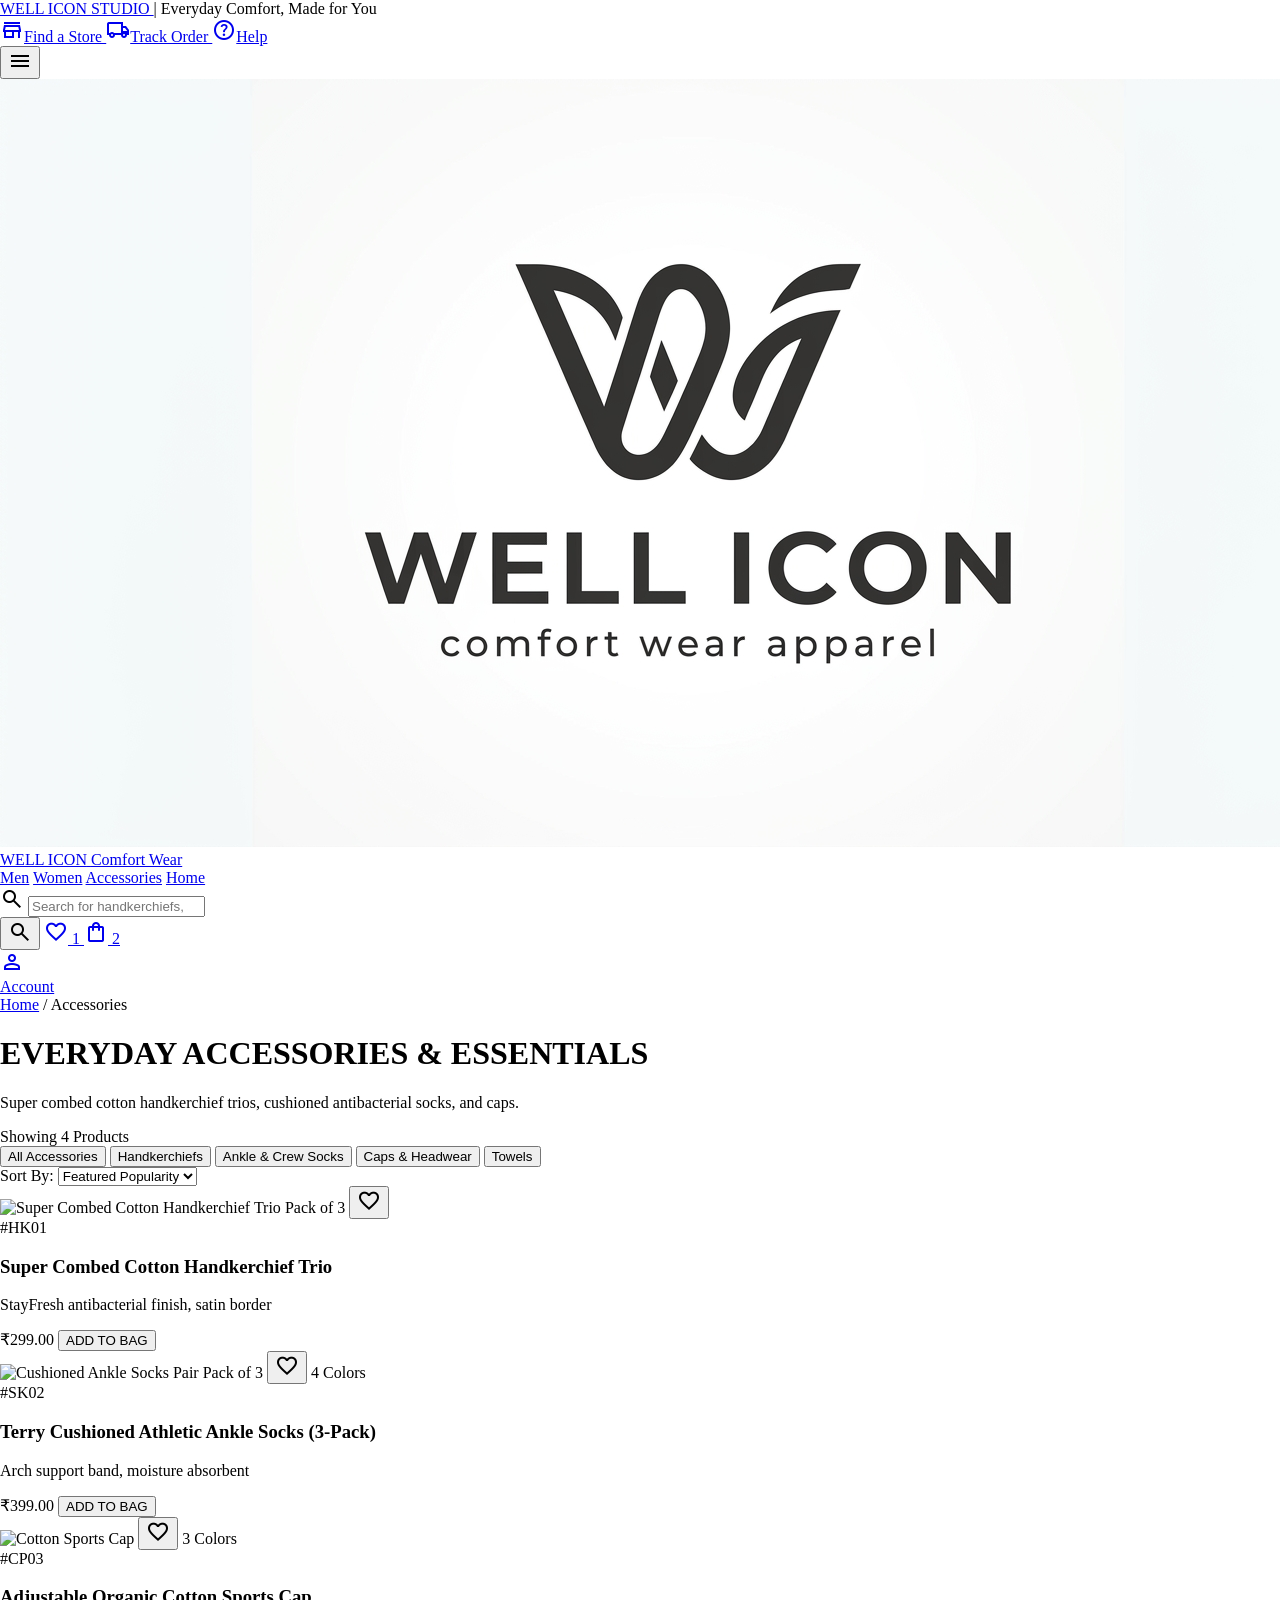
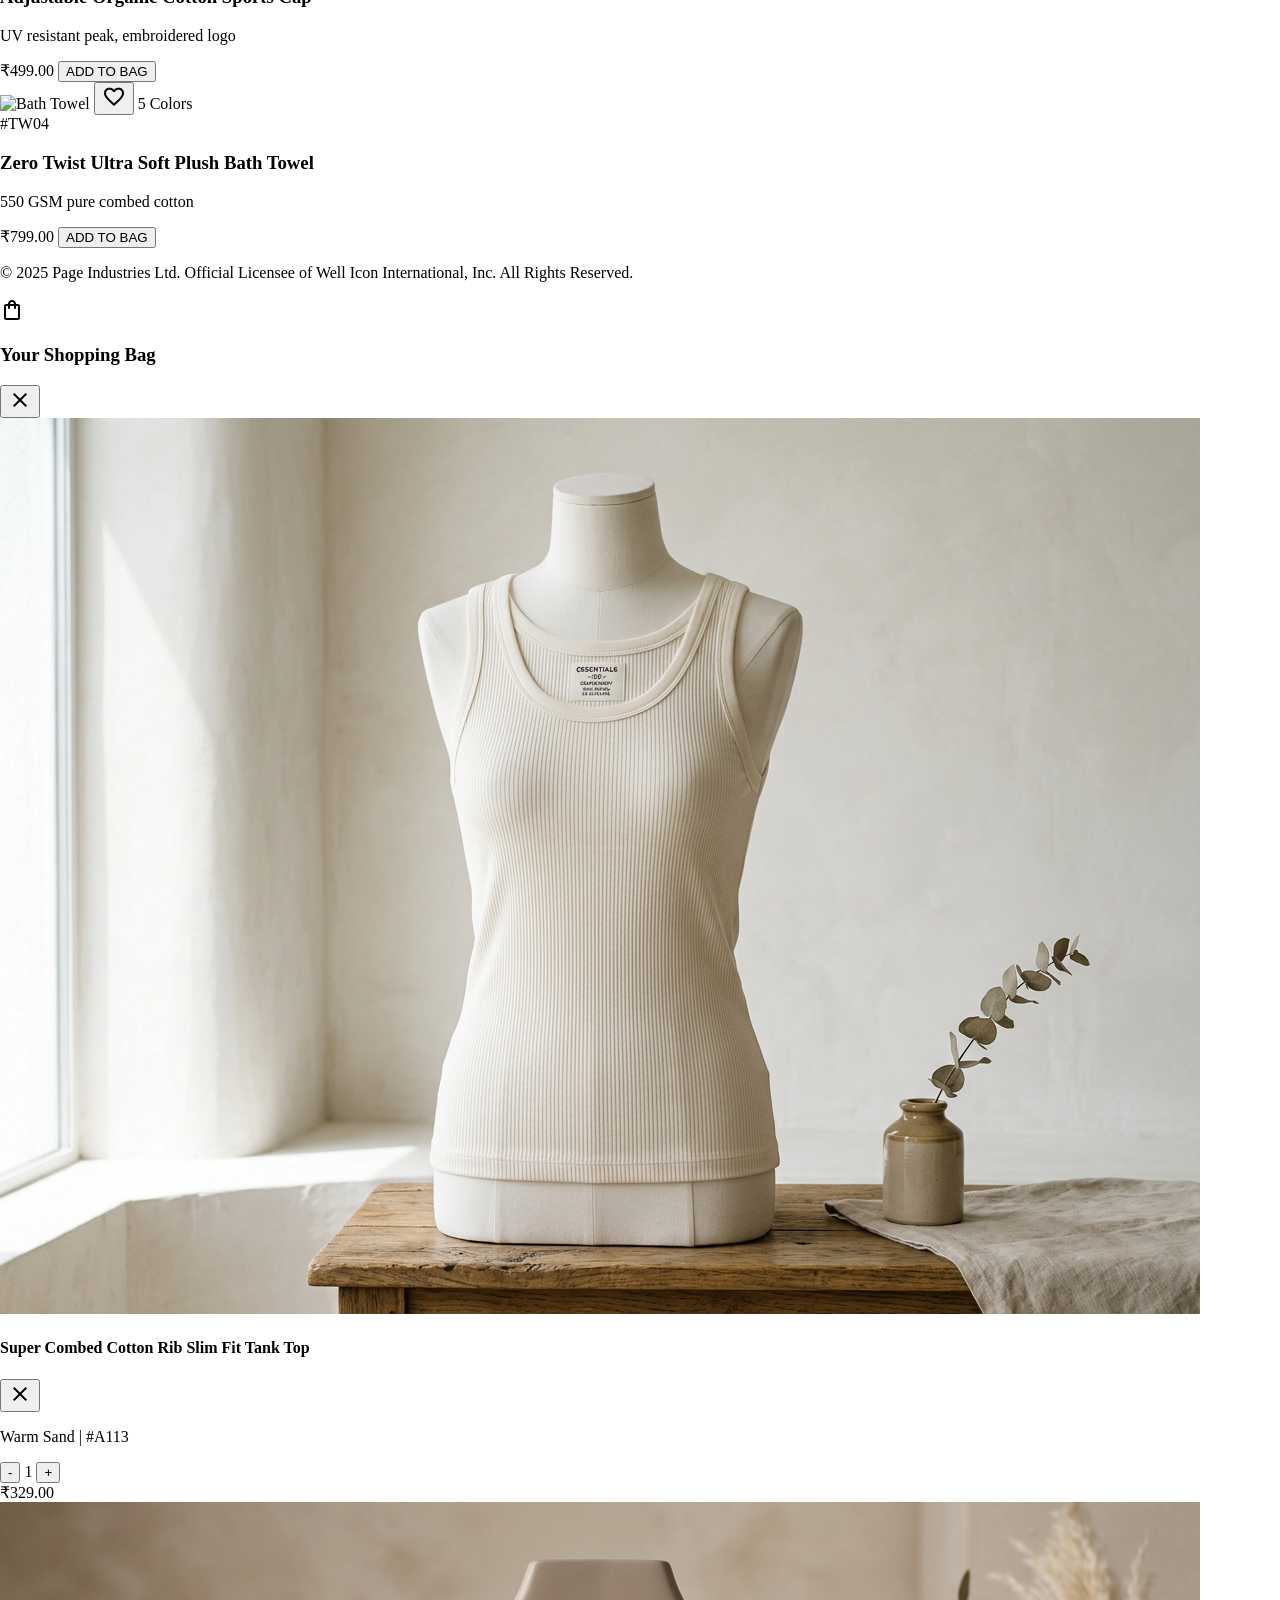
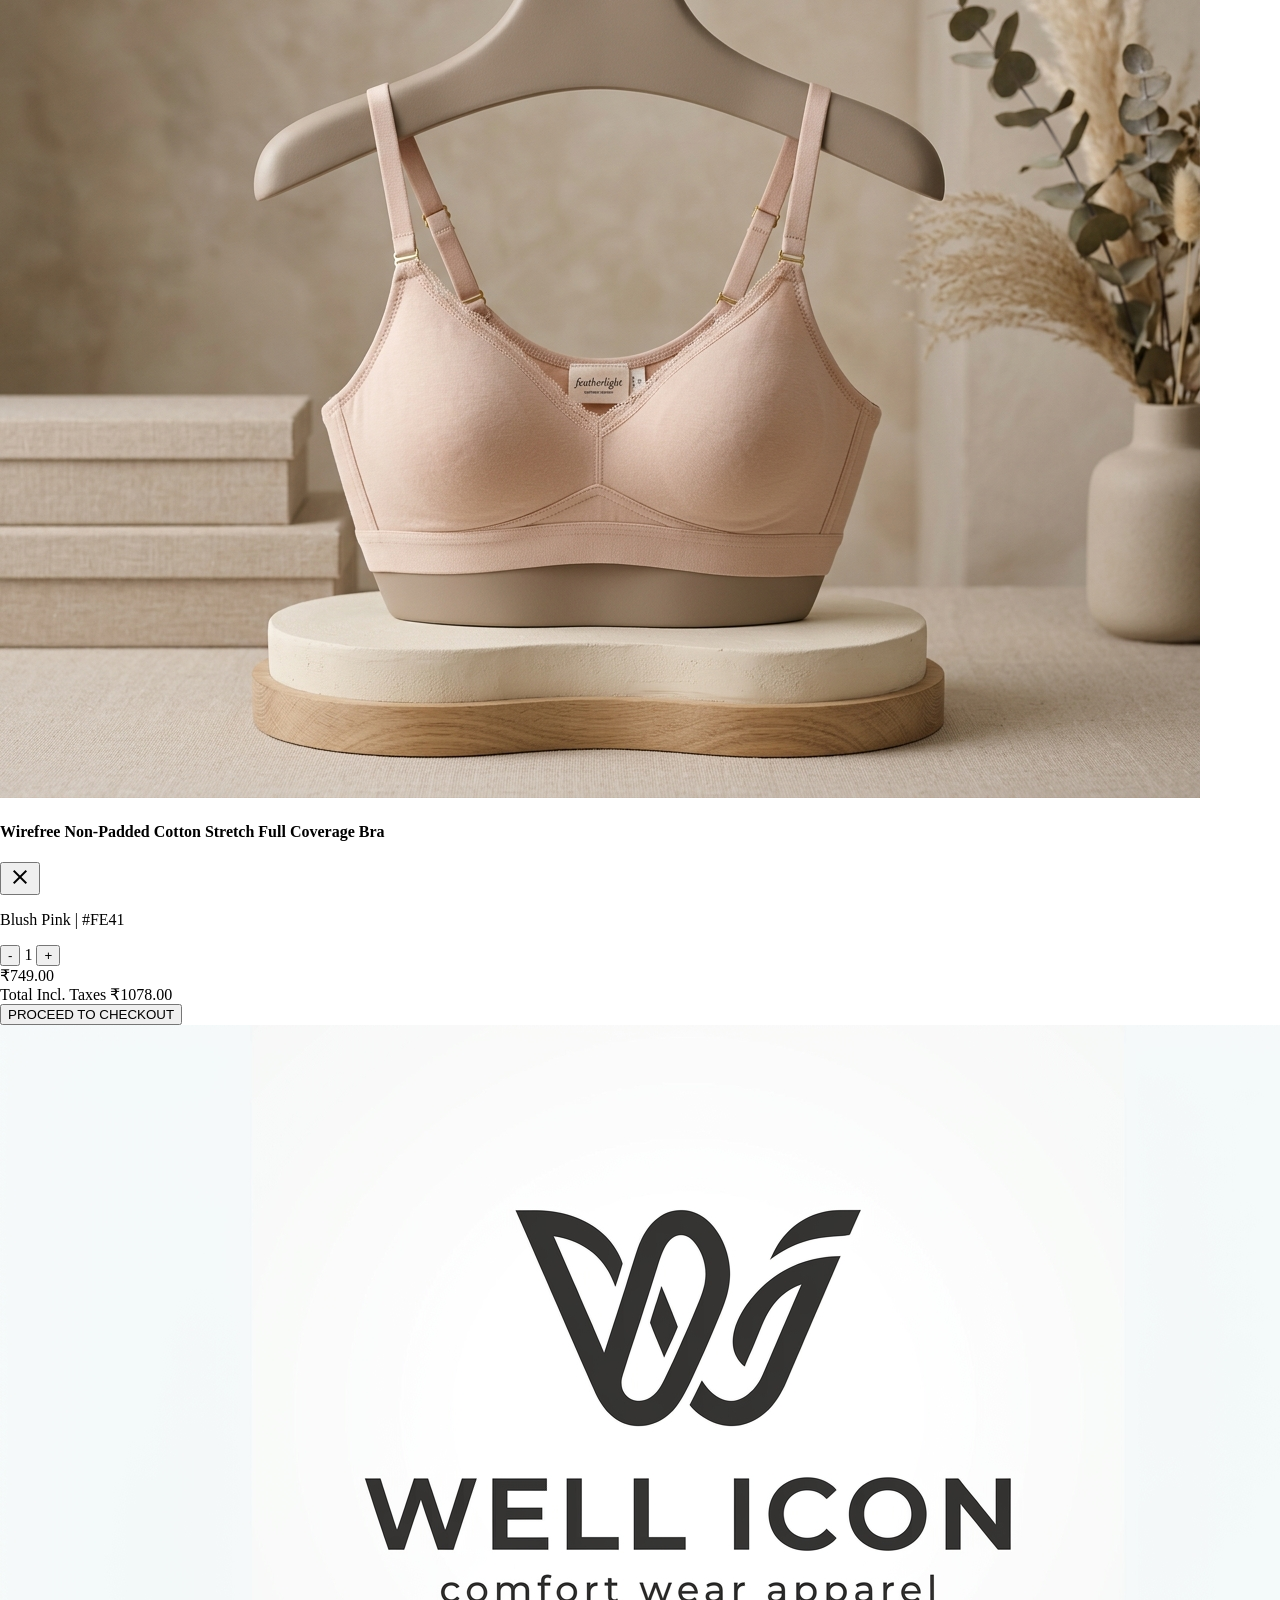
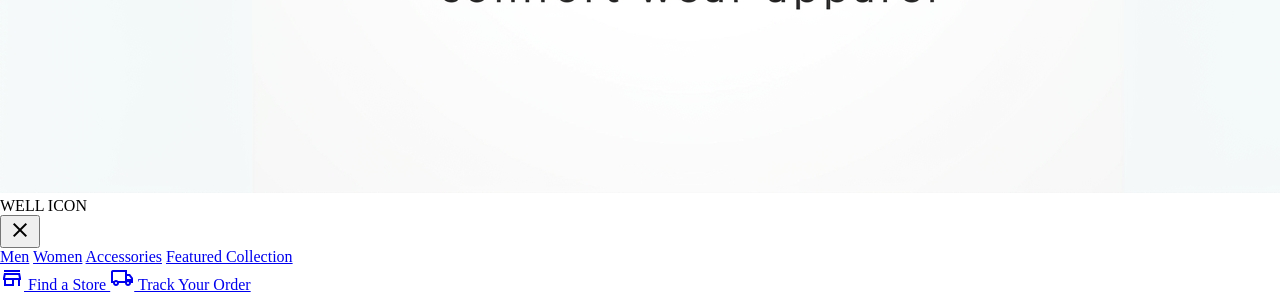
==== accessories.html @ f0804866 "Collection Section responsive Men , women and other section responsive and navigated correctly throu" ====
<!DOCTYPE html>
<html lang="en">
<head>
  <meta charset="utf-8"/>
  <meta content="width=device-width, initial-scale=1.0" name="viewport"/>
  <meta content="web_standard" name="shell-type"/>
  <title>Tactile Accessories & Everyday Essentials | WELL ICON</title>

  <!-- Google Fonts & Material Symbols -->
  <link href="https://fonts.googleapis.com" rel="preconnect"/>
  <link crossorigin="" href="https://fonts.gstatic.com" rel="preconnect"/>
  <link href="https://fonts.googleapis.com/css2?family=DM+Sans:ital,opsz,wght@0,9..40,100..1000;1,9..40,100..1000&amp;display=swap" rel="stylesheet"/>
  <link href="https://fonts.googleapis.com/css2?family=Material+Symbols+Outlined:opsz,wght,FILL,GRAD@20..48,100..700,0..1,-50..200" rel="stylesheet"/>

  <!-- Custom External Styles -->
  <link rel="stylesheet" href="css/styles.css"/>

  <!-- Tailwind CSS CDN & Theme Config -->
  <script src="https://cdn.tailwindcss.com"></script>
  <script id="tailwind-config">
    tailwind.config = {
      darkMode: "class",
      theme: {
        extend: {
          "colors": {
            "background": "#f9f9f9",
            "surface-container-low": "#f3f3f3",
            "on-tertiary-fixed-variant": "#4f453e",
            "inverse-on-surface": "#f1f1f1",
            "outline-variant": "#c5c6ca",
            "secondary-fixed-dim": "#c4c6cb",
            "on-secondary-container": "#626569",
            "badge-fresh": "#1E4620",
            "surface-tint": "#5b5f63",
            "secondary": "#5c5f63",
            "outline": "#75777b",
            "inverse-primary": "#c3c7cc",
            "surface-subtle": "#F7F7F8",
            "primary-fixed-dim": "#c3c7cc",
            "on-secondary": "#ffffff",
            "on-surface": "#1a1c1c",
            "on-background": "#1a1c1c",
            "secondary-container": "#e0e2e7",
            "secondary-fixed": "#e0e2e7",
            "surface": "#f9f9f9",
            "tertiary": "#150e09",
            "surface-bright": "#f9f9f9",
            "tertiary-fixed": "#efe0d6",
            "on-error": "#ffffff",
            "on-tertiary-container": "#968981",
            "on-tertiary": "#ffffff",
            "tertiary-fixed-dim": "#d2c4bb",
            "on-secondary-fixed": "#191c1f",
            "on-tertiary-fixed": "#221a14",
            "sale-crimson": "#BA1A1A",
            "on-primary-container": "#888c91",
            "surface-variant": "#e2e2e2",
            "on-secondary-fixed-variant": "#44474b",
            "inverse-surface": "#2f3131",
            "on-primary-fixed-variant": "#43474c",
            "surface-container-lowest": "#ffffff",
            "surface-canvas": "#FFFFFF",
            "error": "#ba1a1a",
            "surface-container-highest": "#e2e2e2",
            "primary-fixed": "#e0e3e8",
            "surface-container-high": "#e8e8e8",
            "tertiary-container": "#2b231d",
            "primary": "#0c1014",
            "on-primary-fixed": "#181c20",
            "on-primary": "#ffffff",
            "error-container": "#ffdad6",
            "surface-container": "#eeeeee",
            "on-error-container": "#93000a",
            "border-hairline": "#E5E5E7",
            "primary-container": "#212529",
            "surface-dim": "#dadada",
            "on-surface-variant": "#44474a"
          },
          "borderRadius": {
            "DEFAULT": "1rem",
            "lg": "2rem",
            "xl": "3rem",
            "full": "9999px"
          },
          "spacing": {
            "space-xs": "0.25rem",
            "gutter-desktop": "1.5rem",
            "margin": "1rem",
            "margin-desktop": "3.5rem",
            "space-2xl": "4rem",
            "gutter": "1rem",
            "space-lg": "1.5rem",
            "space-sm": "0.5rem",
            "margin-tablet": "2rem",
            "space-md": "1rem",
            "space-xl": "2.5rem"
          },
          "fontFamily": {
            "title-md": ["DM Sans"],
            "label-md": ["DM Sans"],
            "headline-lg": ["DM Sans"],
            "headline-md": ["DM Sans"],
            "headline-sm": ["DM Sans"],
            "body-sm": ["DM Sans"],
            "label-lg": ["DM Sans"],
            "body-lg": ["DM Sans"],
            "body-md": ["DM Sans"],
            "label-xs": ["DM Sans"]
          }
        }
      }
    };
  </script>
</head>
<body class="bg-surface font-body-md text-body-md text-on-surface antialiased">

  <!-- HEADER -->
  <header class="fixed top-0 left-0 right-0 z-40 w-full bg-surface-canvas/95 backdrop-blur-md shadow-[0_2px_8px_rgba(33,37,41,0.04)]">
    <!-- Top Bar -->
    <div class="bg-surface-subtle">
      <div class="w-full max-w-[1440px] mx-auto px-margin md:px-margin-tablet lg:px-margin-desktop h-8 flex items-center justify-between text-on-surface-variant font-label-md text-label-md">
        <div class="flex items-center gap-space-lg">
          <a class="flex items-center gap-space-xs font-label-md text-label-md uppercase tracking-wider text-primary hover:text-on-surface-variant transition-colors" href="index.html">
            <span class="w-1.5 h-1.5 rounded-full bg-badge-fresh inline-block"></span>WELL ICON STUDIO
          </a>
          <span class="text-outline-variant font-normal">|</span>
          <span class="text-on-secondary-container hidden sm:inline">Everyday Comfort, Made for You</span>
        </div>
        <div class="flex items-center gap-space-lg">
          <a class="hover:text-primary transition-colors flex items-center gap-space-xs" href="#">
            <span class="material-symbols-outlined text-[15px]">store</span>Find a Store
          </a>
          <a class="hover:text-primary transition-colors hidden sm:flex items-center gap-space-xs" href="#">
            <span class="material-symbols-outlined text-[15px]">local_shipping</span>Track Order
          </a>
          <a class="hover:text-primary transition-colors flex items-center gap-space-xs" href="#">
            <span class="material-symbols-outlined text-[15px]">help</span>Help
          </a>
        </div>
      </div>
    </div>

    <!-- Navigation Bar -->
    <div class="w-full max-w-[1440px] mx-auto px-margin md:px-margin-tablet lg:px-margin-desktop h-16 flex items-center justify-between gap-space-md lg:gap-space-lg">
      <div class="flex items-center gap-space-md lg:gap-space-lg shrink-0">
        <button id="mobile-menu-btn" aria-label="Open Mobile Menu" class="xl:hidden w-9 h-9 rounded-full flex items-center justify-center text-on-surface-variant hover:bg-surface-subtle transition-colors">
          <span class="material-symbols-outlined text-[24px]">menu</span>
        </button>
        <a class="flex items-center gap-2" href="index.html">
          <img alt="Well Icon Brand Logo" class="h-8 w-auto object-contain rounded" src="images/well_icon_logo.jpg"/>
          <div class="flex flex-col">
            <span class="font-headline-sm text-headline-sm font-bold tracking-tight text-primary leading-none">WELL ICON</span>
            <span class="font-label-xs text-label-xs text-secondary uppercase tracking-widest leading-none mt-1">Comfort Wear</span>
          </div>
        </a>
      </div>
      <nav class="hidden xl:flex items-center gap-space-xs font-label-lg text-label-lg">
        <a class="px-4 py-1.5 text-on-surface-variant hover:text-on-surface transition-colors rounded-full" href="men.html">Men</a>
        <a class="px-4 py-1.5 text-on-surface-variant hover:text-on-surface transition-colors rounded-full" href="women.html">Women</a>
        <a class="px-4 py-1.5 bg-primary text-on-primary font-bold rounded-full shadow-sm" href="accessories.html">Accessories</a>
        <a class="px-4 py-1.5 text-on-surface-variant hover:text-on-surface transition-colors rounded-full" href="index.html">Home</a>
      </nav>
      <div class="flex-1 max-w-md hidden md:block mx-space-sm">
        <div class="relative flex items-center w-full">
          <span class="material-symbols-outlined absolute left-3.5 text-secondary text-[20px] pointer-events-none">search</span>
          <input class="w-full bg-surface-subtle font-body-md text-body-md text-on-surface placeholder:text-secondary pl-10 pr-4 py-2 rounded-full outline-none focus:bg-surface-canvas focus:ring-1 focus:ring-primary transition-all" placeholder="Search for handkerchiefs, socks, caps..." type="search"/>
        </div>
      </div>
      <div class="flex items-center gap-space-sm md:gap-space-md shrink-0">
        <button aria-label="Search Mobile" class="md:hidden w-9 h-9 rounded-full flex items-center justify-center text-on-surface-variant hover:bg-surface-subtle transition-colors">
          <span class="material-symbols-outlined text-[22px]">search</span>
        </button>
        <a aria-label="Wishlist" class="w-9 h-9 rounded-full flex items-center justify-center text-on-surface-variant hover:bg-surface-subtle transition-colors relative" href="#">
          <span class="material-symbols-outlined text-[22px]">favorite</span>
          <span class="absolute -top-0.5 -right-0.5 bg-sale-crimson text-on-primary font-label-xs text-label-xs rounded-full min-w-4 h-4 px-1 flex items-center justify-center font-bold">1</span>
        </a>
        <a aria-label="Shopping Bag" class="w-9 h-9 rounded-full flex items-center justify-center text-on-surface-variant hover:bg-surface-subtle transition-colors relative" href="#">
          <span class="material-symbols-outlined text-[22px]">shopping_bag</span>
          <span class="absolute -top-0.5 -right-0.5 bg-primary text-on-primary font-label-xs text-label-xs rounded-full min-w-4 h-4 px-1 flex items-center justify-center font-bold">2</span>
        </a>
        <a aria-label="Account" class="flex items-center gap-space-xs pl-space-xs" href="#">
          <div class="w-8 h-8 rounded-full bg-primary flex items-center justify-center">
            <span class="material-symbols-outlined text-on-primary text-[18px]">person</span>
          </div>
          <span class="hidden lg:inline font-label-md text-label-md text-on-surface font-semibold">Account</span>
        </a>
      </div>
    </div>
  </header>

  <!-- MAIN CONTENT -->
  <main class="w-full pt-28 bg-surface">
    <!-- Breadcrumb & Banner -->
    <div class="w-full bg-surface-subtle border-b border-border-hairline py-space-xl">
      <div class="max-w-[1440px] mx-auto px-margin md:px-margin-tablet lg:px-margin-desktop">
        <div class="flex items-center gap-2 text-body-sm text-secondary mb-3">
          <a href="index.html" class="hover:text-primary">Home</a>
          <span>/</span>
          <span class="text-primary font-semibold">Accessories</span>
        </div>
        <div class="flex flex-col md:flex-row md:items-center justify-between gap-4">
          <div>
            <h1 class="font-headline-lg text-headline-lg font-bold text-primary tracking-tight">EVERYDAY ACCESSORIES & ESSENTIALS</h1>
            <p class="font-body-md text-body-md text-on-surface-variant mt-1">Super combed cotton handkerchief trios, cushioned antibacterial socks, and caps.</p>
          </div>
          <span class="px-4 py-1.5 rounded-full bg-surface-canvas text-secondary border border-border-hairline font-label-md text-label-md font-semibold self-start md:self-auto">Showing 4 Products</span>
        </div>
      </div>
    </div>

    <!-- Filter Pills & Sorting -->
    <div class="w-full border-b border-border-hairline bg-surface-canvas py-3">
      <div class="max-w-[1440px] mx-auto px-margin md:px-margin-tablet lg:px-margin-desktop flex flex-wrap items-center justify-between gap-4">
        <div class="flex items-center gap-2 overflow-x-auto py-1">
          <button data-filter-tab class="px-4 py-1.5 rounded-full bg-primary text-on-primary font-label-md text-label-md font-bold shrink-0">All Accessories</button>
          <button data-filter-tab class="px-4 py-1.5 rounded-full bg-surface-subtle text-on-surface-variant hover:text-primary font-label-md text-label-md shrink-0">Handkerchiefs</button>
          <button data-filter-tab class="px-4 py-1.5 rounded-full bg-surface-subtle text-on-surface-variant hover:text-primary font-label-md text-label-md shrink-0">Ankle & Crew Socks</button>
          <button data-filter-tab class="px-4 py-1.5 rounded-full bg-surface-subtle text-on-surface-variant hover:text-primary font-label-md text-label-md shrink-0">Caps & Headwear</button>
          <button data-filter-tab class="px-4 py-1.5 rounded-full bg-surface-subtle text-on-surface-variant hover:text-primary font-label-md text-label-md shrink-0">Towels</button>
        </div>
        <div class="flex items-center gap-2 shrink-0">
          <span class="font-label-sm text-label-md text-secondary hidden sm:inline">Sort By:</span>
          <select class="bg-surface-subtle text-primary font-label-md text-label-md px-3 py-1.5 rounded-full border border-border-hairline outline-none">
            <option>Featured Popularity</option>
            <option>Price: Low to High</option>
            <option>Price: High to Low</option>
            <option>New Arrivals</option>
          </select>
        </div>
      </div>
    </div>

    <!-- Product Grid -->
    <div class="max-w-[1440px] mx-auto px-margin md:px-margin-tablet lg:px-margin-desktop py-space-2xl">
      <div class="grid grid-cols-1 sm:grid-cols-2 md:grid-cols-3 lg:grid-cols-4 gap-space-lg">
        
        <!-- Product 1 -->
        <div class="group flex flex-col bg-surface-canvas rounded-lg overflow-hidden shadow-sm hover:shadow-md transition-all">
          <div class="relative w-full aspect-[3/4] bg-surface-subtle overflow-hidden">
            <img class="w-full h-full object-cover group-hover:scale-105 transition-transform duration-300" alt="Super Combed Cotton Handkerchief Trio" src="https://images.unsplash.com/photo-1607344645866-009c320c5ab8?auto=format&fit=crop&w=800&q=80"/>
            <span class="absolute top-3 left-3 bg-badge-fresh text-on-primary px-2.5 py-0.5 rounded-full font-label-xs text-label-xs uppercase font-bold">Pack of 3</span>
            <button aria-label="Wishlist item" class="absolute top-3 right-3 w-8 h-8 rounded-full bg-surface-canvas/90 backdrop-blur flex items-center justify-center text-on-surface-variant hover:text-sale-crimson transition-colors active:scale-110">
              <span class="material-symbols-outlined text-[18px]">favorite</span>
            </button>
          </div>
          <div class="p-space-md flex flex-col flex-1 justify-between">
            <div>
              <span class="font-label-xs text-label-xs text-secondary font-bold">#HK01</span>
              <h3 class="font-title-md text-title-md text-primary mt-0.5 line-clamp-1">Super Combed Cotton Handkerchief Trio</h3>
              <p class="font-body-sm text-body-sm text-on-surface-variant">StayFresh antibacterial finish, satin border</p>
            </div>
            <div class="mt-4 flex items-center justify-between pt-2 border-t border-border-hairline">
              <span class="font-title-md text-title-md font-bold text-primary">₹299.00</span>
              <button class="px-4 py-1.5 rounded-full bg-primary text-on-primary font-label-md text-label-md font-semibold hover:bg-primary-container transition-all active:scale-95">ADD TO BAG</button>
            </div>
          </div>
        </div>

        <!-- Product 2 -->
        <div class="group flex flex-col bg-surface-canvas rounded-lg overflow-hidden shadow-sm hover:shadow-md transition-all">
          <div class="relative w-full aspect-[3/4] bg-surface-subtle overflow-hidden">
            <img class="w-full h-full object-cover group-hover:scale-105 transition-transform duration-300" alt="Cushioned Ankle Socks Pair" src="https://images.unsplash.com/photo-1582552938357-32b906df40cb?auto=format&fit=crop&w=800&q=80"/>
            <span class="absolute top-3 left-3 bg-primary text-on-primary px-2.5 py-0.5 rounded-full font-label-xs text-label-xs uppercase font-bold">Pack of 3</span>
            <button aria-label="Wishlist item" class="absolute top-3 right-3 w-8 h-8 rounded-full bg-surface-canvas/90 backdrop-blur flex items-center justify-center text-on-surface-variant hover:text-sale-crimson transition-colors active:scale-110">
              <span class="material-symbols-outlined text-[18px]">favorite</span>
            </button>
            <span class="absolute bottom-3 left-3 bg-surface-canvas/90 backdrop-blur font-label-xs text-label-xs font-bold px-2 py-0.5 rounded text-primary shadow-sm">4 Colors</span>
          </div>
          <div class="p-space-md flex flex-col flex-1 justify-between">
            <div>
              <span class="font-label-xs text-label-xs text-secondary font-bold">#SK02</span>
              <h3 class="font-title-md text-title-md text-primary mt-0.5 line-clamp-1">Terry Cushioned Athletic Ankle Socks (3-Pack)</h3>
              <p class="font-body-sm text-body-sm text-on-surface-variant">Arch support band, moisture absorbent</p>
            </div>
            <div class="mt-4 flex items-center justify-between pt-2 border-t border-border-hairline">
              <span class="font-title-md text-title-md font-bold text-primary">₹399.00</span>
              <button class="px-4 py-1.5 rounded-full bg-primary text-on-primary font-label-md text-label-md font-semibold hover:bg-primary-container transition-all active:scale-95">ADD TO BAG</button>
            </div>
          </div>
        </div>

        <!-- Product 3 -->
        <div class="group flex flex-col bg-surface-canvas rounded-lg overflow-hidden shadow-sm hover:shadow-md transition-all">
          <div class="relative w-full aspect-[3/4] bg-surface-subtle overflow-hidden">
            <img class="w-full h-full object-cover group-hover:scale-105 transition-transform duration-300" alt="Cotton Sports Cap" src="https://images.unsplash.com/photo-1588850561407-ed78c282e89b?auto=format&fit=crop&w=800&q=80"/>
            <button aria-label="Wishlist item" class="absolute top-3 right-3 w-8 h-8 rounded-full bg-surface-canvas/90 backdrop-blur flex items-center justify-center text-on-surface-variant hover:text-sale-crimson transition-colors active:scale-110">
              <span class="material-symbols-outlined text-[18px]">favorite</span>
            </button>
            <span class="absolute bottom-3 left-3 bg-surface-canvas/90 backdrop-blur font-label-xs text-label-xs font-bold px-2 py-0.5 rounded text-primary shadow-sm">3 Colors</span>
          </div>
          <div class="p-space-md flex flex-col flex-1 justify-between">
            <div>
              <span class="font-label-xs text-label-xs text-secondary font-bold">#CP03</span>
              <h3 class="font-title-md text-title-md text-primary mt-0.5 line-clamp-1">Adjustable Organic Cotton Sports Cap</h3>
              <p class="font-body-sm text-body-sm text-on-surface-variant">UV resistant peak, embroidered logo</p>
            </div>
            <div class="mt-4 flex items-center justify-between pt-2 border-t border-border-hairline">
              <span class="font-title-md text-title-md font-bold text-primary">₹499.00</span>
              <button class="px-4 py-1.5 rounded-full bg-primary text-on-primary font-label-md text-label-md font-semibold hover:bg-primary-container transition-all active:scale-95">ADD TO BAG</button>
            </div>
          </div>
        </div>

        <!-- Product 4 -->
        <div class="group flex flex-col bg-surface-canvas rounded-lg overflow-hidden shadow-sm hover:shadow-md transition-all">
          <div class="relative w-full aspect-[3/4] bg-surface-subtle overflow-hidden">
            <img class="w-full h-full object-cover group-hover:scale-105 transition-transform duration-300" alt="Bath Towel" src="https://images.unsplash.com/photo-1540555700478-4be289fbecef?auto=format&fit=crop&w=800&q=80"/>
            <button aria-label="Wishlist item" class="absolute top-3 right-3 w-8 h-8 rounded-full bg-surface-canvas/90 backdrop-blur flex items-center justify-center text-on-surface-variant hover:text-sale-crimson transition-colors active:scale-110">
              <span class="material-symbols-outlined text-[18px]">favorite</span>
            </button>
            <span class="absolute bottom-3 left-3 bg-surface-canvas/90 backdrop-blur font-label-xs text-label-xs font-bold px-2 py-0.5 rounded text-primary shadow-sm">5 Colors</span>
          </div>
          <div class="p-space-md flex flex-col flex-1 justify-between">
            <div>
              <span class="font-label-xs text-label-xs text-secondary font-bold">#TW04</span>
              <h3 class="font-title-md text-title-md text-primary mt-0.5 line-clamp-1">Zero Twist Ultra Soft Plush Bath Towel</h3>
              <p class="font-body-sm text-body-sm text-on-surface-variant">550 GSM pure combed cotton</p>
            </div>
            <div class="mt-4 flex items-center justify-between pt-2 border-t border-border-hairline">
              <span class="font-title-md text-title-md font-bold text-primary">₹799.00</span>
              <button class="px-4 py-1.5 rounded-full bg-primary text-on-primary font-label-md text-label-md font-semibold hover:bg-primary-container transition-all active:scale-95">ADD TO BAG</button>
            </div>
          </div>
        </div>

      </div>
    </div>
  </main>

  <!-- FOOTER & DRAWERS -->
  <footer class="w-full bg-surface-canvas border-t border-border-hairline py-space-xl">
    <div class="max-w-[1440px] mx-auto px-margin text-center text-on-secondary-container font-body-sm">
      <p>© 2025 Page Industries Ltd. Official Licensee of Well Icon International, Inc. All Rights Reserved.</p>
    </div>
  </footer>

  <!-- SHOPPING CART SLIDE-OVER DRAWER -->
  <div id="cart-drawer" class="fixed inset-0 z-50 hidden">
    <div id="cart-backdrop" class="fixed inset-0 bg-primary/40 backdrop-blur-xs opacity-0 drawer-backdrop"></div>
    <div id="cart-panel" class="fixed inset-y-0 right-0 max-w-full flex pl-10 drawer-content translate-x-full">
      <div class="w-screen max-w-md bg-surface-canvas shadow-2xl flex flex-col justify-between">
        <div class="p-6 border-b border-border-hairline flex items-center justify-between">
          <div class="flex items-center gap-2">
            <span class="material-symbols-outlined text-primary text-[24px]">shopping_bag</span>
            <h3 class="font-headline-sm text-headline-sm font-bold text-primary">Your Shopping Bag</h3>
          </div>
          <button id="close-cart-btn" aria-label="Close cart" class="w-9 h-9 rounded-full hover:bg-surface-subtle flex items-center justify-center text-on-surface-variant transition-colors">
            <span class="material-symbols-outlined text-[22px]">close</span>
          </button>
        </div>
        <div id="cart-items-container" class="flex-1 overflow-y-auto px-6 py-2"></div>
        <div class="p-6 border-t border-border-hairline bg-surface-subtle space-y-4">
          <div class="flex items-center justify-between font-bold text-primary">
            <span>Total Incl. Taxes</span>
            <span id="cart-total">₹0.00</span>
          </div>
          <button onclick="alert('Proceeding to Checkout!');" class="w-full py-3.5 rounded-full bg-primary text-on-primary font-label-lg font-bold">PROCEED TO CHECKOUT</button>
        </div>
      </div>
    </div>
  </div>

  <!-- MOBILE NAVIGATION DRAWER -->
  <div id="mobile-menu-drawer" class="fixed inset-0 z-50 hidden">
    <div id="mobile-menu-backdrop" class="fixed inset-0 bg-primary/40 backdrop-blur-xs opacity-0 drawer-backdrop"></div>
    <div id="mobile-menu-panel" class="fixed inset-y-0 left-0 max-w-full flex pr-10 drawer-content -translate-x-full">
      <div class="w-screen max-w-xs bg-surface-canvas shadow-2xl flex flex-col justify-between p-6">
        <div>
          <div class="flex items-center justify-between pb-6 border-b border-border-hairline mb-6">
            <div class="flex items-center gap-2">
              <img alt="Well Icon Logo" class="h-7 w-auto rounded" src="images/well_icon_logo.jpg"/>
              <span class="font-headline-sm text-headline-sm font-bold text-primary">WELL ICON</span>
            </div>
            <button id="close-mobile-menu-btn" aria-label="Close Menu" class="w-9 h-9 rounded-full hover:bg-surface-subtle flex items-center justify-center text-on-surface-variant">
              <span class="material-symbols-outlined text-[22px]">close</span>
            </button>
          </div>
          <nav class="flex flex-col gap-3 font-label-lg text-label-lg">
            <a class="px-4 py-2.5 rounded-lg hover:bg-surface-subtle text-primary font-bold" href="men.html">Men</a>
            <a class="px-4 py-2.5 rounded-lg hover:bg-surface-subtle text-primary font-bold" href="women.html">Women</a>
            <a class="px-4 py-2.5 rounded-lg hover:bg-surface-subtle text-primary font-bold" href="accessories.html">Accessories</a>
            <a class="px-4 py-2.5 rounded-lg hover:bg-surface-subtle text-primary font-bold text-badge-fresh" href="index.html">Featured Collection</a>
          </nav>
        </div>
        <div class="pt-6 border-t border-border-hairline space-y-3">
          <a class="flex items-center gap-3 text-body-md text-on-surface-variant hover:text-primary" href="#">
            <span class="material-symbols-outlined text-[20px]">store</span> Find a Store
          </a>
          <a class="flex items-center gap-3 text-body-md text-on-surface-variant hover:text-primary" href="#">
            <span class="material-symbols-outlined text-[20px]">local_shipping</span> Track Your Order
          </a>
        </div>
      </div>
    </div>
  </div>

  <script src="js/main.js"></script>
</body>
</html>
---- css/styles.css ----
@layer base {
  html, body {
    margin: 0;
    padding: 0;
  }
  body {
    overscroll-behavior: none;
  }
  main > :first-child {
    margin-top: 0 !important;
  }
  main > :last-child {
    margin-bottom: 0 !important;
  }
}

/* Hide scrollbar for Chrome, Safari and Opera */
::-webkit-scrollbar {
  display: none;
}

/* Hide scrollbar for IE, Edge and Firefox */
html, body {
  -ms-overflow-style: none;  /* IE and Edge */
  scrollbar-width: none;  /* Firefox */
}

/* Smooth Horizontal Scroll Snap */
.scroll-snap-x {
  scroll-snap-type: x mandatory;
  scroll-behavior: smooth;
}
.scroll-snap-item {
  scroll-snap-align: start;
}

/* Heart Pulse Micro-Animation */
@keyframes heartPulse {
  0% { transform: scale(1); }
  50% { transform: scale(1.3); }
  100% { transform: scale(1); }
}
.animate-heart-pulse {
  animation: heartPulse 0.35s ease-in-out;
}

/* Badge Bounce Animation */
@keyframes badgePop {
  0% { transform: scale(1); }
  50% { transform: scale(1.4); }
  100% { transform: scale(1); }
}
.animate-badge-pop {
  animation: badgePop 0.3s cubic-bezier(0.175, 0.885, 0.32, 1.275);
}

/* Toast Slide-In Animation */
@keyframes toastIn {
  from {
    opacity: 0;
    transform: translateY(20px) scale(0.95);
  }
  to {
    opacity: 1;
    transform: translateY(0) scale(1);
  }
}
.toast-slide-in {
  animation: toastIn 0.3s cubic-bezier(0.16, 1, 0.3, 1) forwards;
}

/* Drawer & Modal Transitions */
.drawer-backdrop {
  transition: opacity 0.3s ease-in-out;
}
.drawer-content {
  transition: transform 0.3s cubic-bezier(0.16, 1, 0.3, 1);
}

/* Image Zoom Lens Hover Effect */
.image-zoom-container {
  overflow: hidden;
  position: relative;
  cursor: zoom-in;
}

.image-zoom-target {
  transition: transform 0.4s cubic-bezier(0.16, 1, 0.3, 1);
  transform-origin: center center;
}

.image-zoom-container:hover .image-zoom-target {
  transform: scale(1.25);
}

/* High-Definition Zoom Modal Backdrop */
.modal-pop-in {
  animation: modalPopIn 0.3s cubic-bezier(0.16, 1, 0.3, 1) forwards;
}

@keyframes modalPopIn {
  from {
    opacity: 0;
    transform: scale(0.95);
  }
  to {
    opacity: 1;
    transform: scale(1);
  }
}
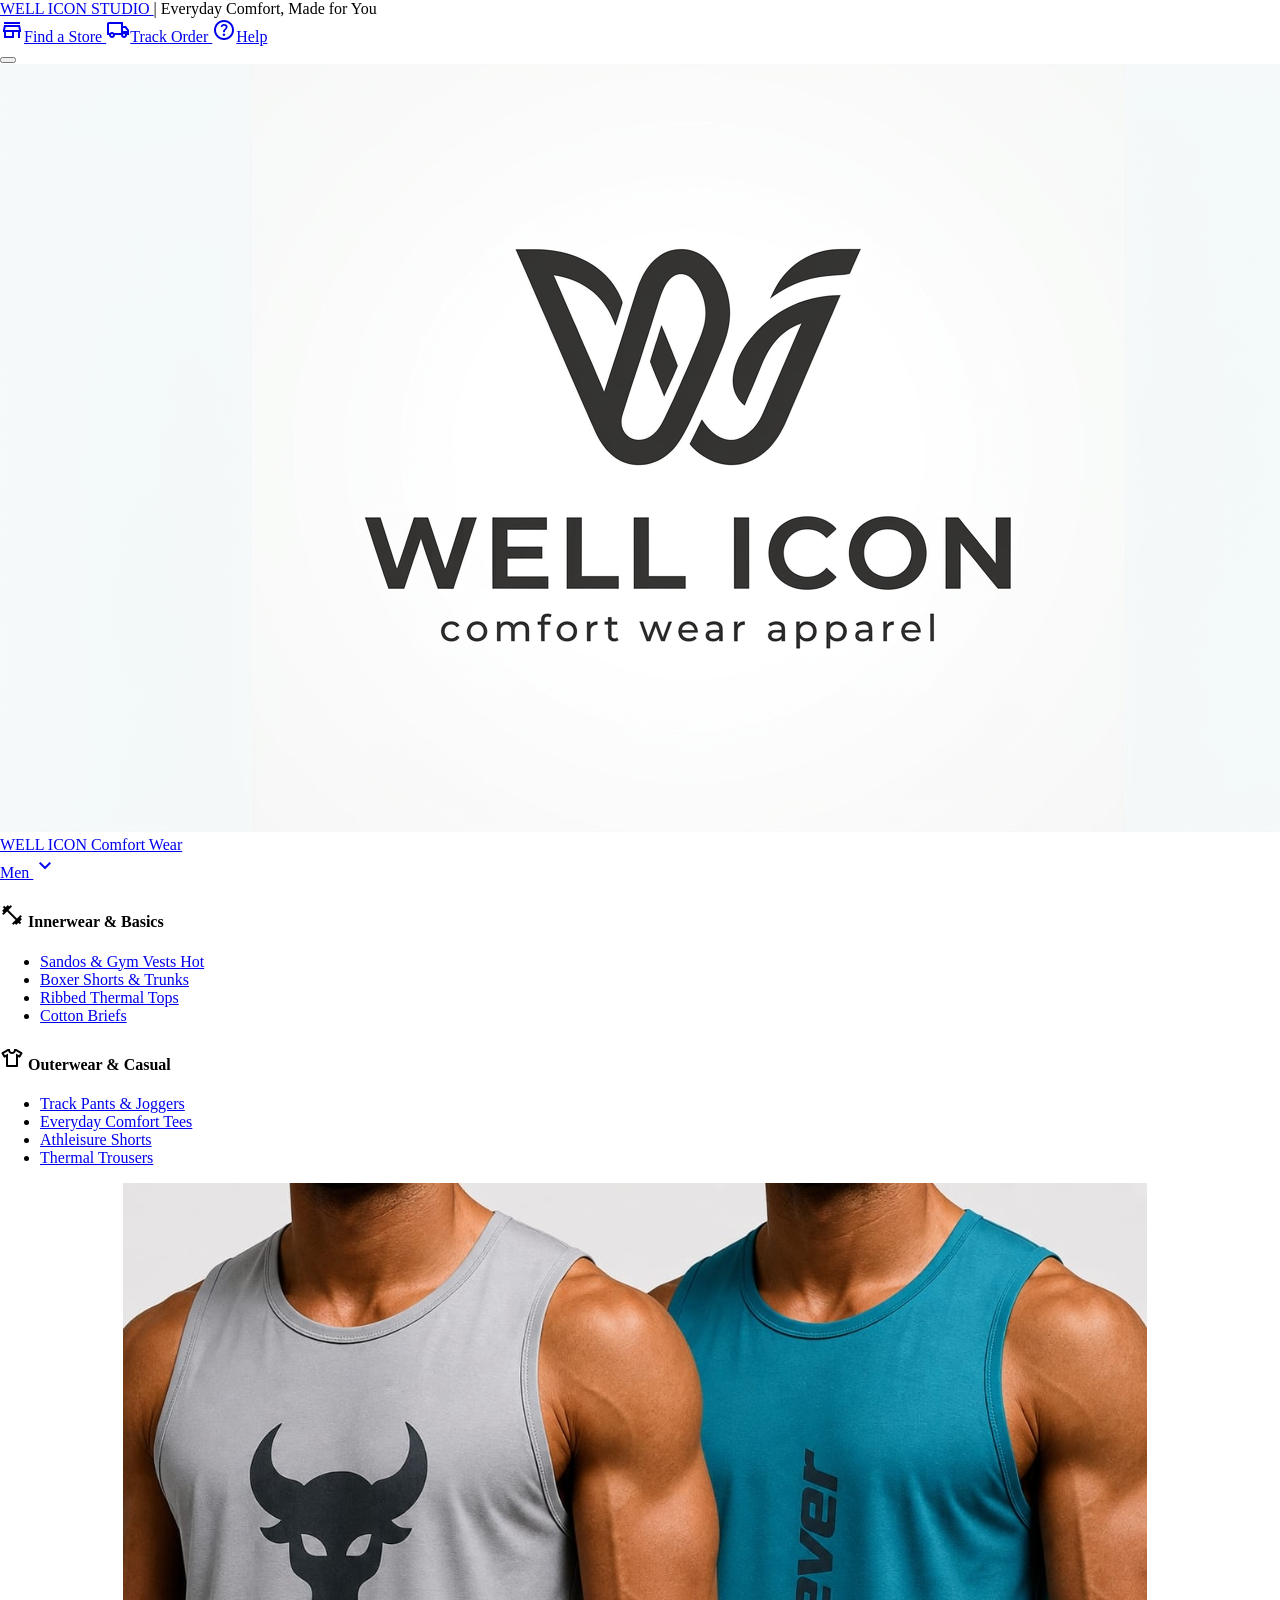
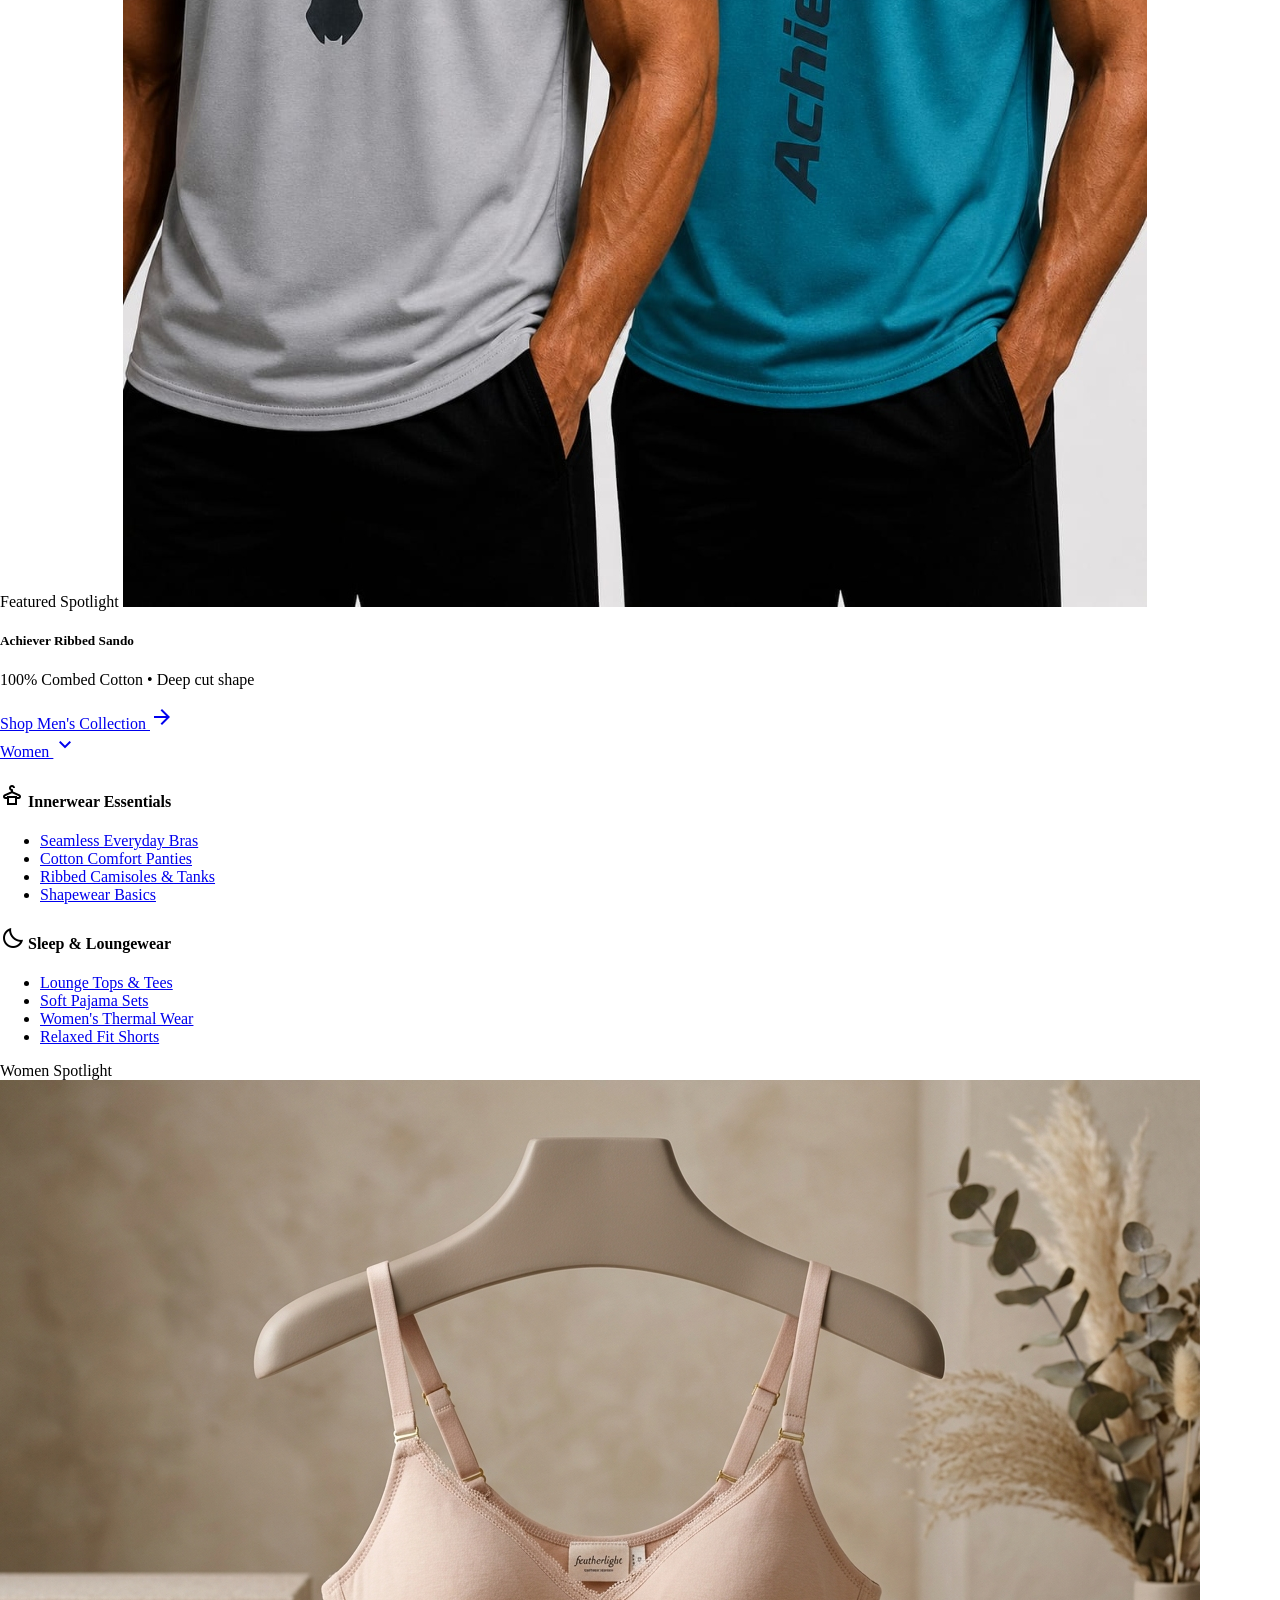
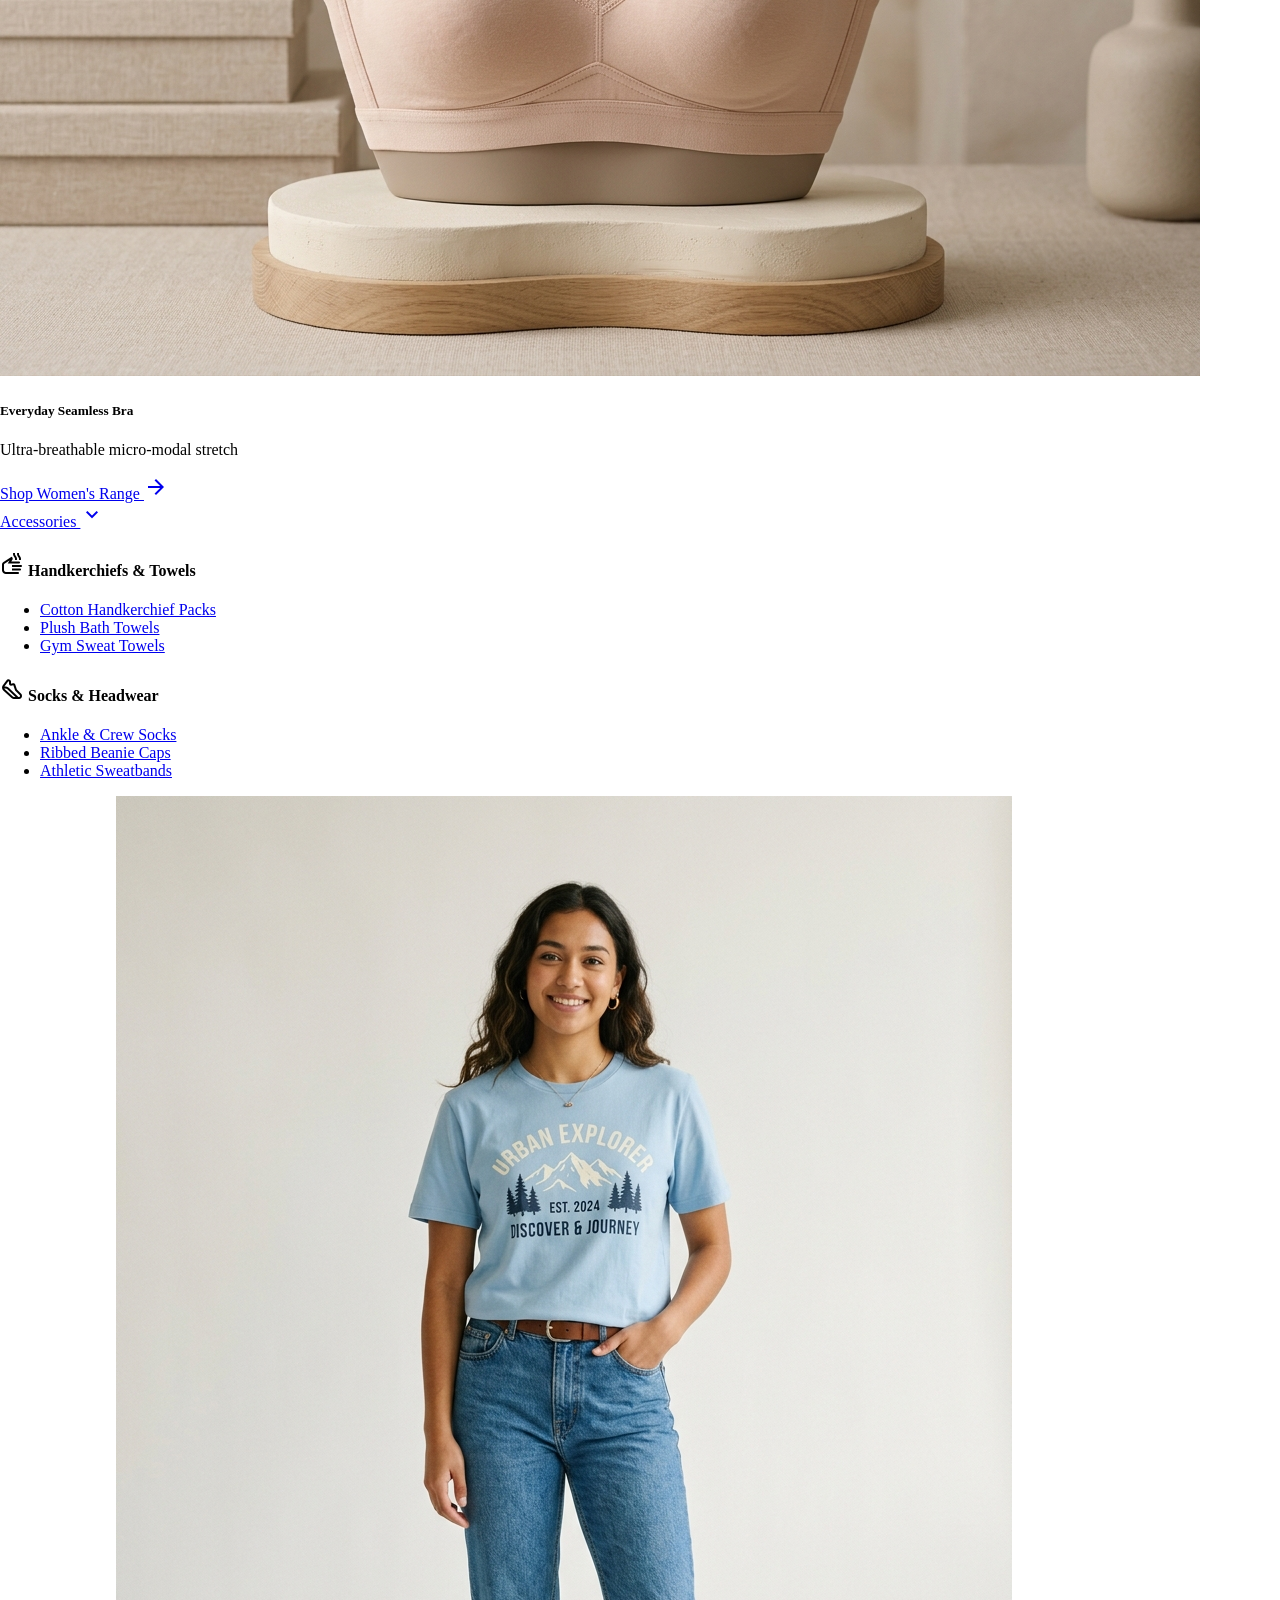
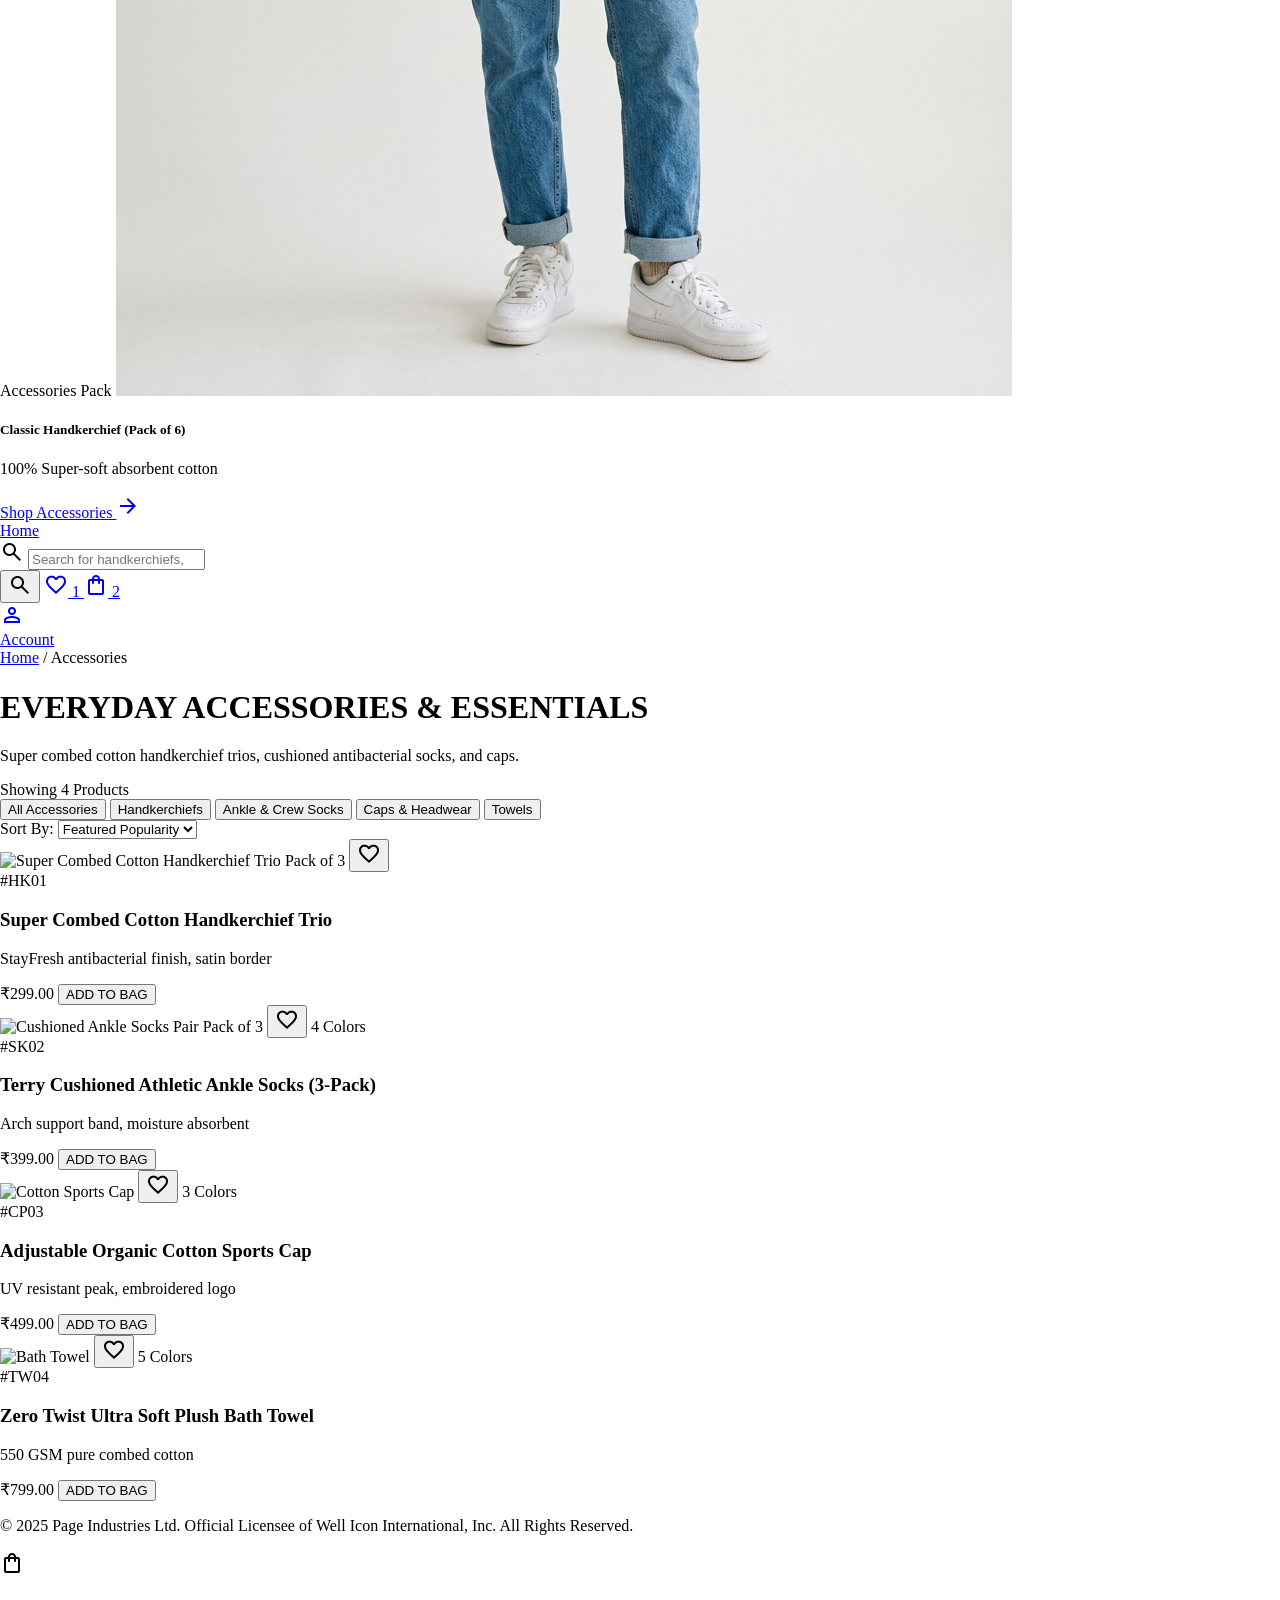
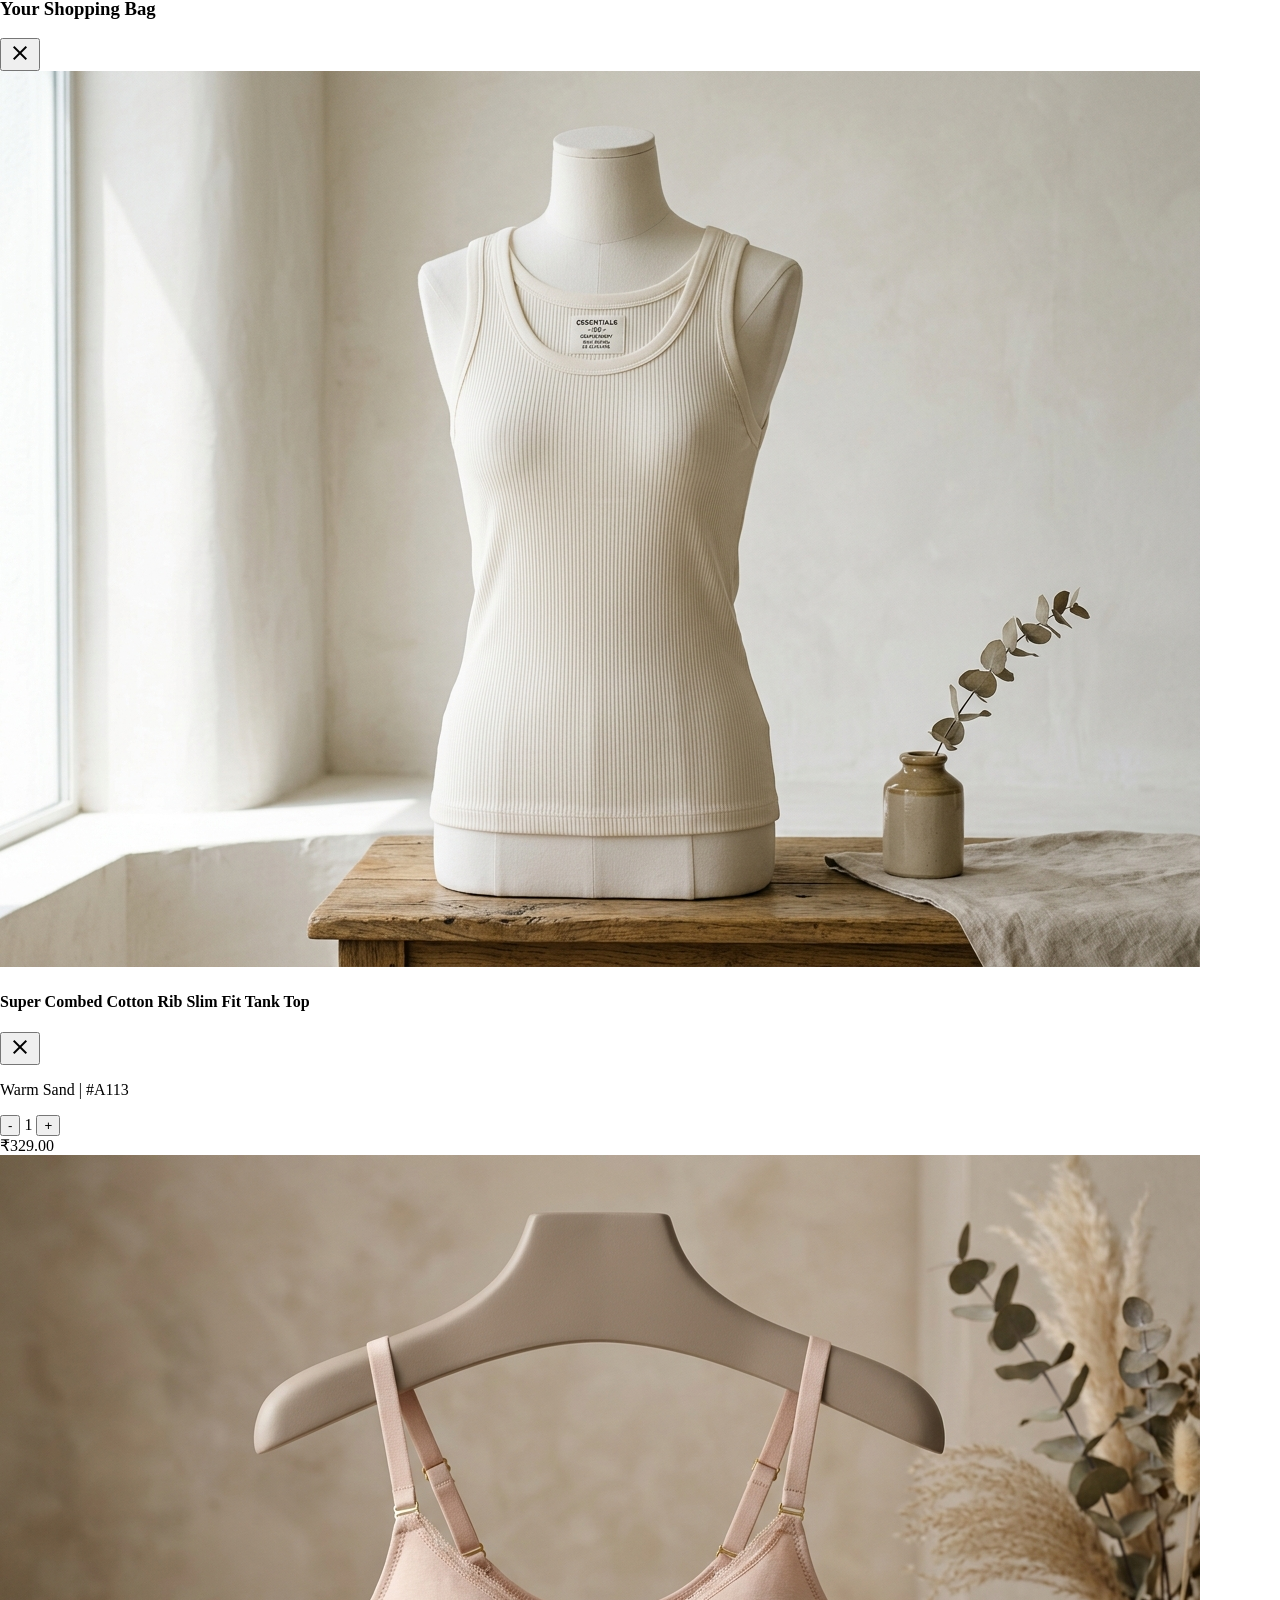
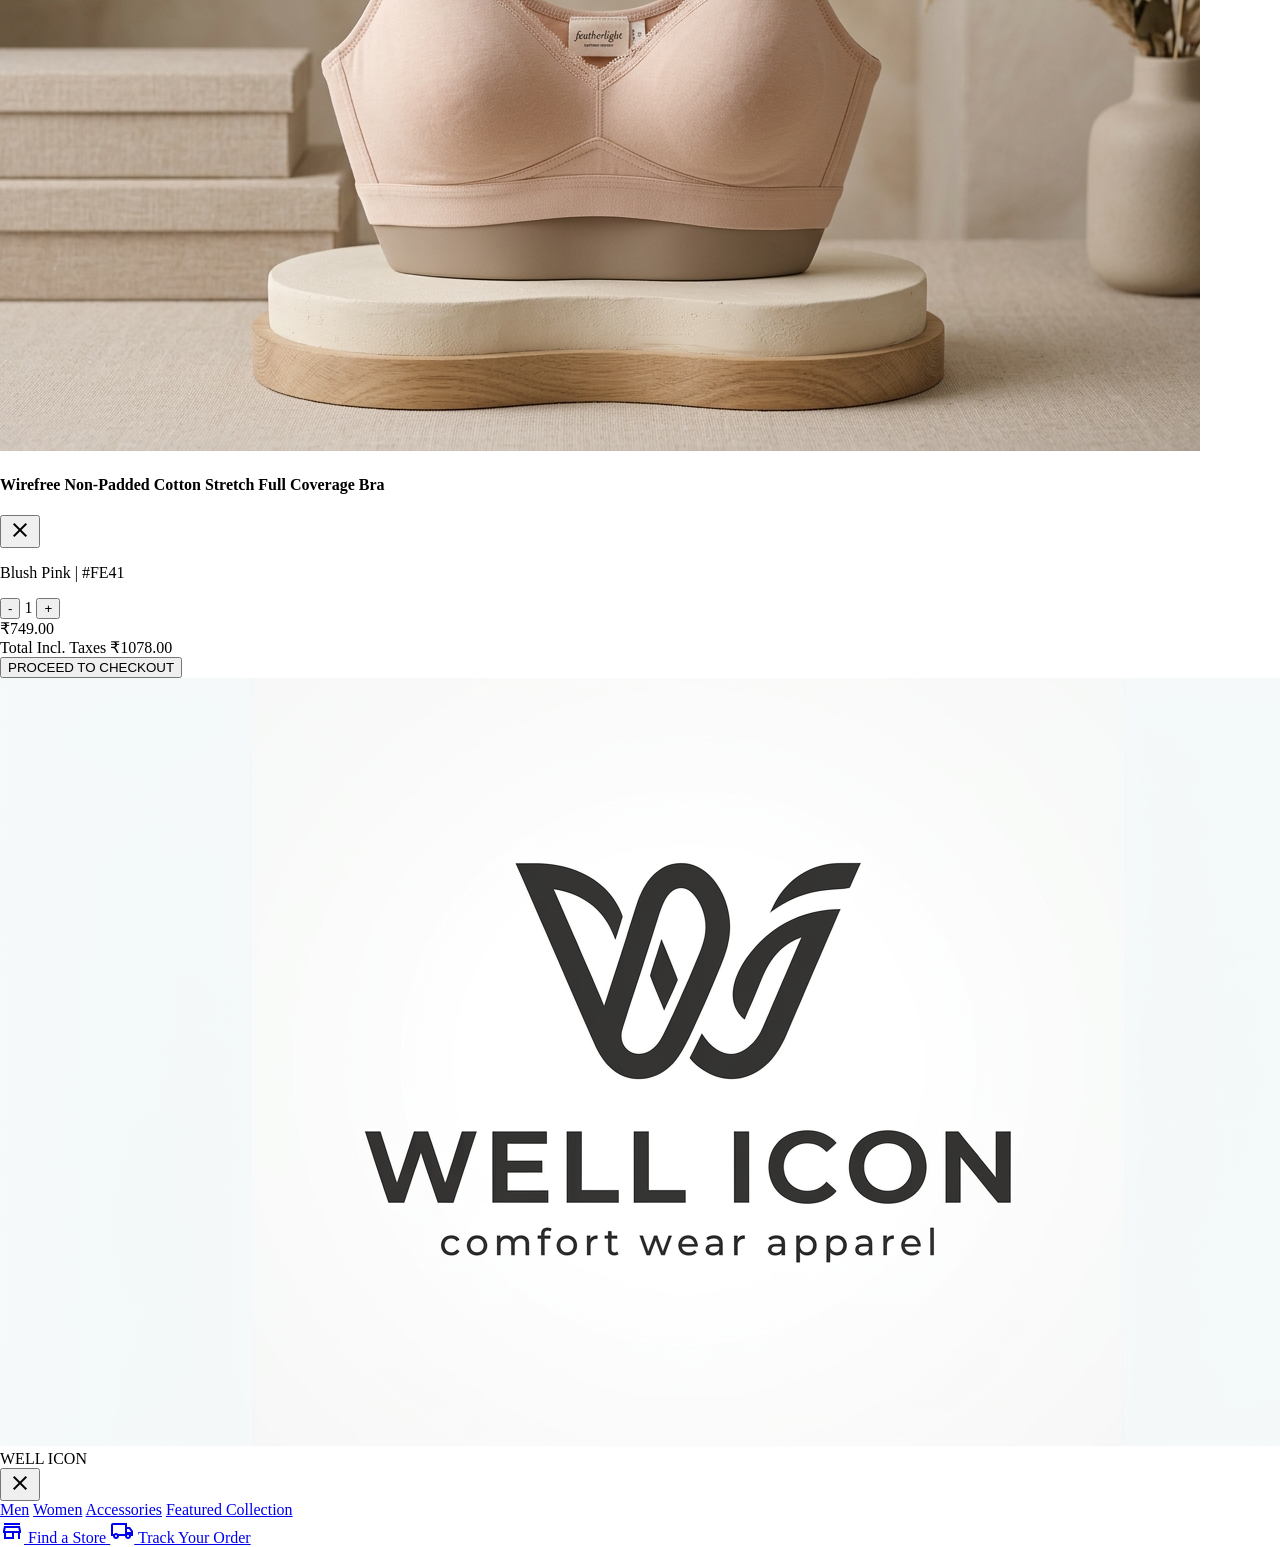
==== commit 55a63d4a: "Add splash screen and mega-menu navigation Introduced a branded splash overlay across the storefront" ====
--- a/accessories.html
+++ b/accessories.html
@@ -114,6 +114,38 @@
 </head>
 <body class="bg-surface font-body-md text-body-md text-on-surface antialiased">
 
+  <!-- SPLASH SCREEN OVERLAY -->
+  <div id="splash-screen" class="fixed inset-0 z-[100] flex flex-col items-center justify-center bg-[#0c1014] text-white transition-opacity duration-700 ease-in-out select-none">
+    <!-- Soft Glowing Background Pulse -->
+    <div class="absolute w-[400px] h-[400px] bg-badge-fresh/20 rounded-full blur-[100px] animate-pulse pointer-events-none"></div>
+
+    <!-- Splash Main Box -->
+    <div class="relative z-10 flex flex-col items-center text-center px-4">
+      <!-- Brand Logo Icon Container with Ring Animation -->
+      <div class="relative mb-6 animate-splash-pulse">
+        <div class="absolute -inset-2 rounded-2xl bg-gradient-to-tr from-badge-fresh via-surface-tint to-primary blur-md opacity-70 animate-pulse"></div>
+        <div class="relative w-24 h-24 md:w-28 md:h-28 rounded-2xl bg-surface-canvas p-3 flex items-center justify-center shadow-2xl border border-white/20">
+          <img src="images/well_icon_logo.jpg" alt="Well Icon Brand Logo" class="w-full h-full object-contain rounded-xl shadow-sm" />
+        </div>
+      </div>
+
+      <!-- Title with Smooth Letter Spacing Animation -->
+      <h1 class="font-headline-lg font-bold tracking-[0.25em] text-3xl md:text-5xl uppercase text-white drop-shadow-md">
+        WELL ICON
+      </h1>
+      
+      <!-- Tagline -->
+      <p class="font-label-md text-label-md text-outline-variant uppercase tracking-[0.3em] mt-3 font-semibold text-xs md:text-sm">
+        Everyday Comfort, Made for You
+      </p>
+
+      <!-- Animated Loader Line -->
+      <div class="w-40 h-[3px] bg-white/10 rounded-full overflow-hidden mt-8 relative">
+        <div class="splash-loader-bar absolute top-0 left-0 h-full w-full bg-gradient-to-r from-badge-fresh via-white to-badge-fresh rounded-full"></div>
+      </div>
+    </div>
+  </div>
+
   <!-- HEADER -->
   <header class="fixed top-0 left-0 right-0 z-40 w-full bg-surface-canvas/95 backdrop-blur-md shadow-[0_2px_8px_rgba(33,37,41,0.04)]">
     <!-- Top Bar -->
@@ -143,8 +175,10 @@
     <!-- Navigation Bar -->
     <div class="w-full max-w-[1440px] mx-auto px-margin md:px-margin-tablet lg:px-margin-desktop h-16 flex items-center justify-between gap-space-md lg:gap-space-lg">
       <div class="flex items-center gap-space-md lg:gap-space-lg shrink-0">
-        <button id="mobile-menu-btn" aria-label="Open Mobile Menu" class="xl:hidden w-9 h-9 rounded-full flex items-center justify-center text-on-surface-variant hover:bg-surface-subtle transition-colors">
-          <span class="material-symbols-outlined text-[24px]">menu</span>
+        <button id="mobile-menu-btn" aria-label="Open Mobile Menu" class="xl:hidden w-10 h-10 rounded-full bg-surface-subtle flex flex-col items-center justify-center gap-1 text-primary hover:bg-primary hover:text-on-primary transition-all active:scale-95 border border-border-hairline shadow-xs shrink-0">
+          <span class="w-4 h-[2px] bg-current rounded-full transition-all"></span>
+          <span class="w-4 h-[2px] bg-current rounded-full transition-all"></span>
+          <span class="w-4 h-[2px] bg-current rounded-full transition-all"></span>
         </button>
         <a class="flex items-center gap-2" href="index.html">
           <img alt="Well Icon Brand Logo" class="h-8 w-auto object-contain rounded" src="images/well_icon_logo.jpg"/>
@@ -154,11 +188,141 @@
           </div>
         </a>
       </div>
-      <nav class="hidden xl:flex items-center gap-space-xs font-label-lg text-label-lg">
-        <a class="px-4 py-1.5 text-on-surface-variant hover:text-on-surface transition-colors rounded-full" href="men.html">Men</a>
-        <a class="px-4 py-1.5 text-on-surface-variant hover:text-on-surface transition-colors rounded-full" href="women.html">Women</a>
-        <a class="px-4 py-1.5 bg-primary text-on-primary font-bold rounded-full shadow-sm" href="accessories.html">Accessories</a>
-        <a class="px-4 py-1.5 text-on-surface-variant hover:text-on-surface transition-colors rounded-full" href="index.html">Home</a>
+      <nav class="hidden xl:flex items-center gap-space-xs font-label-lg text-label-lg relative">
+        <!-- MEN Dropdown -->
+        <div class="group py-5">
+          <a href="men.html" class="flex items-center gap-1 px-3 py-1.5 text-on-surface-variant hover:text-primary transition-colors rounded-full font-semibold group-hover:bg-surface-subtle group-hover:text-primary">
+            Men
+            <span class="material-symbols-outlined text-[16px] transition-transform group-hover:rotate-180">expand_more</span>
+          </a>
+          <div class="absolute left-0 top-full w-[720px] bg-surface-canvas dark:bg-surface-container-lowest rounded-2xl shadow-xl border border-border-hairline p-6 opacity-0 invisible group-hover:opacity-100 group-hover:visible transition-all duration-200 transform translate-y-2 group-hover:translate-y-0 z-50 pointer-events-none group-hover:pointer-events-auto">
+            <div class="grid grid-cols-3 gap-6">
+              <div>
+                <h4 class="font-headline-sm text-[15px] font-bold text-primary border-b border-border-hairline pb-2 mb-3 flex items-center gap-2">
+                  <span class="material-symbols-outlined text-badge-fresh text-[18px]">fitness_center</span> Innerwear & Basics
+                </h4>
+                <ul class="space-y-2 text-body-md text-on-surface-variant text-[14px]">
+                  <li><a href="men.html#sandos" class="hover:text-primary font-medium hover:translate-x-1 inline-block transition-transform text-primary">Sandos & Gym Vests <span class="bg-sale-crimson text-on-primary text-[10px] px-1.5 py-0.5 rounded-full uppercase ml-1 font-bold">Hot</span></a></li>
+                  <li><a href="men.html#boxers" class="hover:text-primary hover:translate-x-1 inline-block transition-transform">Boxer Shorts & Trunks</a></li>
+                  <li><a href="men.html#thermals" class="hover:text-primary hover:translate-x-1 inline-block transition-transform">Ribbed Thermal Tops</a></li>
+                  <li><a href="men.html" class="hover:text-primary hover:translate-x-1 inline-block transition-transform">Cotton Briefs</a></li>
+                </ul>
+              </div>
+              <div>
+                <h4 class="font-headline-sm text-[15px] font-bold text-primary border-b border-border-hairline pb-2 mb-3 flex items-center gap-2">
+                  <span class="material-symbols-outlined text-badge-fresh text-[18px]">apparel</span> Outerwear & Casual
+                </h4>
+                <ul class="space-y-2 text-body-md text-on-surface-variant text-[14px]">
+                  <li><a href="men.html" class="hover:text-primary hover:translate-x-1 inline-block transition-transform">Track Pants & Joggers</a></li>
+                  <li><a href="men.html" class="hover:text-primary hover:translate-x-1 inline-block transition-transform">Everyday Comfort Tees</a></li>
+                  <li><a href="men.html" class="hover:text-primary hover:translate-x-1 inline-block transition-transform">Athleisure Shorts</a></li>
+                  <li><a href="men.html" class="hover:text-primary hover:translate-x-1 inline-block transition-transform">Thermal Trousers</a></li>
+                </ul>
+              </div>
+              <div class="bg-surface-subtle p-3.5 rounded-xl flex flex-col justify-between border border-border-hairline">
+                <div>
+                  <span class="text-[11px] font-bold uppercase tracking-wider text-secondary bg-surface-canvas px-2 py-0.5 rounded-full inline-block mb-2">Featured Spotlight</span>
+                  <img src="images/sando_achiever.jpg" alt="Achiever Ribbed Sando" class="w-full h-28 object-cover rounded-lg mb-2 shadow-xs" />
+                  <h5 class="font-bold text-primary text-[13px] leading-tight">Achiever Ribbed Sando</h5>
+                  <p class="text-[11px] text-on-surface-variant mt-0.5">100% Combed Cotton • Deep cut shape</p>
+                </div>
+                <a href="men.html" class="mt-2 text-[12px] font-bold text-primary hover:underline flex items-center gap-1">
+                  Shop Men's Collection <span class="material-symbols-outlined text-[14px]">arrow_forward</span>
+                </a>
+              </div>
+            </div>
+          </div>
+        </div>
+
+        <!-- WOMEN Dropdown -->
+        <div class="group py-5">
+          <a href="women.html" class="flex items-center gap-1 px-3 py-1.5 text-on-surface-variant hover:text-primary transition-colors rounded-full font-semibold group-hover:bg-surface-subtle group-hover:text-primary">
+            Women
+            <span class="material-symbols-outlined text-[16px] transition-transform group-hover:rotate-180">expand_more</span>
+          </a>
+          <div class="absolute left-0 top-full w-[720px] bg-surface-canvas dark:bg-surface-container-lowest rounded-2xl shadow-xl border border-border-hairline p-6 opacity-0 invisible group-hover:opacity-100 group-hover:visible transition-all duration-200 transform translate-y-2 group-hover:translate-y-0 z-50 pointer-events-none group-hover:pointer-events-auto">
+            <div class="grid grid-cols-3 gap-6">
+              <div>
+                <h4 class="font-headline-sm text-[15px] font-bold text-primary border-b border-border-hairline pb-2 mb-3 flex items-center gap-2">
+                  <span class="material-symbols-outlined text-badge-fresh text-[18px]">styler</span> Innerwear Essentials
+                </h4>
+                <ul class="space-y-2 text-body-md text-on-surface-variant text-[14px]">
+                  <li><a href="women.html#bras" class="hover:text-primary hover:translate-x-1 inline-block transition-transform">Seamless Everyday Bras</a></li>
+                  <li><a href="women.html#panties" class="hover:text-primary hover:translate-x-1 inline-block transition-transform">Cotton Comfort Panties</a></li>
+                  <li><a href="women.html#camisoles" class="hover:text-primary font-medium hover:translate-x-1 inline-block transition-transform text-primary">Ribbed Camisoles & Tanks</a></li>
+                  <li><a href="women.html" class="hover:text-primary hover:translate-x-1 inline-block transition-transform">Shapewear Basics</a></li>
+                </ul>
+              </div>
+              <div>
+                <h4 class="font-headline-sm text-[15px] font-bold text-primary border-b border-border-hairline pb-2 mb-3 flex items-center gap-2">
+                  <span class="material-symbols-outlined text-badge-fresh text-[18px]">bedtime</span> Sleep & Loungewear
+                </h4>
+                <ul class="space-y-2 text-body-md text-on-surface-variant text-[14px]">
+                  <li><a href="women.html" class="hover:text-primary hover:translate-x-1 inline-block transition-transform">Lounge Tops & Tees</a></li>
+                  <li><a href="women.html" class="hover:text-primary hover:translate-x-1 inline-block transition-transform">Soft Pajama Sets</a></li>
+                  <li><a href="women.html" class="hover:text-primary hover:translate-x-1 inline-block transition-transform">Women's Thermal Wear</a></li>
+                  <li><a href="women.html" class="hover:text-primary hover:translate-x-1 inline-block transition-transform">Relaxed Fit Shorts</a></li>
+                </ul>
+              </div>
+              <div class="bg-surface-subtle p-3.5 rounded-xl flex flex-col justify-between border border-border-hairline">
+                <div>
+                  <span class="text-[11px] font-bold uppercase tracking-wider text-secondary bg-surface-canvas px-2 py-0.5 rounded-full inline-block mb-2">Women Spotlight</span>
+                  <img src="images/trend_everyday_bra.jpg" alt="Everyday Comfort Bra" class="w-full h-28 object-cover rounded-lg mb-2 shadow-xs" />
+                  <h5 class="font-bold text-primary text-[13px] leading-tight">Everyday Seamless Bra</h5>
+                  <p class="text-[11px] text-on-surface-variant mt-0.5">Ultra-breathable micro-modal stretch</p>
+                </div>
+                <a href="women.html" class="mt-2 text-[12px] font-bold text-primary hover:underline flex items-center gap-1">
+                  Shop Women's Range <span class="material-symbols-outlined text-[14px]">arrow_forward</span>
+                </a>
+              </div>
+            </div>
+          </div>
+        </div>
+
+        <!-- ACCESSORIES Dropdown -->
+        <div class="group py-5">
+          <a href="accessories.html" class="flex items-center gap-1 px-3 py-1.5 bg-primary text-on-primary font-bold rounded-full text-primary transition-colors">
+            Accessories
+            <span class="material-symbols-outlined text-[16px] transition-transform group-hover:rotate-180">expand_more</span>
+          </a>
+          <div class="absolute left-0 top-full w-[720px] bg-surface-canvas dark:bg-surface-container-lowest rounded-2xl shadow-xl border border-border-hairline p-6 opacity-0 invisible group-hover:opacity-100 group-hover:visible transition-all duration-200 transform translate-y-2 group-hover:translate-y-0 z-50 pointer-events-none group-hover:pointer-events-auto">
+            <div class="grid grid-cols-3 gap-6">
+              <div>
+                <h4 class="font-headline-sm text-[15px] font-bold text-primary border-b border-border-hairline pb-2 mb-3 flex items-center gap-2">
+                  <span class="material-symbols-outlined text-badge-fresh text-[18px]">dry</span> Handkerchiefs & Towels
+                </h4>
+                <ul class="space-y-2 text-body-md text-on-surface-variant text-[14px]">
+                  <li><a href="accessories.html#hankies" class="hover:text-primary font-medium hover:translate-x-1 inline-block transition-transform text-primary">Cotton Handkerchief Packs</a></li>
+                  <li><a href="accessories.html" class="hover:text-primary hover:translate-x-1 inline-block transition-transform">Plush Bath Towels</a></li>
+                  <li><a href="accessories.html" class="hover:text-primary hover:translate-x-1 inline-block transition-transform">Gym Sweat Towels</a></li>
+                </ul>
+              </div>
+              <div>
+                <h4 class="font-headline-sm text-[15px] font-bold text-primary border-b border-border-hairline pb-2 mb-3 flex items-center gap-2">
+                  <span class="material-symbols-outlined text-badge-fresh text-[18px]">steps</span> Socks & Headwear
+                </h4>
+                <ul class="space-y-2 text-body-md text-on-surface-variant text-[14px]">
+                  <li><a href="accessories.html#socks" class="hover:text-primary hover:translate-x-1 inline-block transition-transform">Ankle & Crew Socks</a></li>
+                  <li><a href="accessories.html" class="hover:text-primary hover:translate-x-1 inline-block transition-transform">Ribbed Beanie Caps</a></li>
+                  <li><a href="accessories.html" class="hover:text-primary hover:translate-x-1 inline-block transition-transform">Athletic Sweatbands</a></li>
+                </ul>
+              </div>
+              <div class="bg-surface-subtle p-3.5 rounded-xl flex flex-col justify-between border border-border-hairline">
+                <div>
+                  <span class="text-[11px] font-bold uppercase tracking-wider text-secondary bg-surface-canvas px-2 py-0.5 rounded-full inline-block mb-2">Accessories Pack</span>
+                  <img src="images/focus_graphic_tee.jpg" alt="Cotton Accessories" class="w-full h-28 object-cover rounded-lg mb-2 shadow-xs" />
+                  <h5 class="font-bold text-primary text-[13px] leading-tight">Classic Handkerchief (Pack of 6)</h5>
+                  <p class="text-[11px] text-on-surface-variant mt-0.5">100% Super-soft absorbent cotton</p>
+                </div>
+                <a href="accessories.html" class="mt-2 text-[12px] font-bold text-primary hover:underline flex items-center gap-1">
+                  Shop Accessories <span class="material-symbols-outlined text-[14px]">arrow_forward</span>
+                </a>
+              </div>
+            </div>
+          </div>
+        </div>
+
+        <a href="index.html" class="px-3 py-1.5 text-on-surface-variant hover:text-primary transition-colors rounded-full font-semibold">Home</a>
       </nav>
       <div class="flex-1 max-w-md hidden md:block mx-space-sm">
         <div class="relative flex items-center w-full">
--- a/css/styles.css
+++ b/css/styles.css
@@ -108,3 +108,36 @@
     transform: scale(1);
   }
 }
+
+/* Splash Screen Animations */
+@keyframes splashProgress {
+  0% {
+    transform: translateX(-100%);
+  }
+  50% {
+    transform: translateX(0%);
+  }
+  100% {
+    transform: translateX(100%);
+  }
+}
+
+.splash-loader-bar {
+  animation: splashProgress 1.4s cubic-bezier(0.65, 0, 0.35, 1) infinite;
+}
+
+@keyframes splashLogoPulse {
+  0%, 100% {
+    transform: scale(1);
+    opacity: 1;
+  }
+  50% {
+    transform: scale(1.04);
+    opacity: 0.95;
+  }
+}
+
+.animate-splash-pulse {
+  animation: splashLogoPulse 2.5s ease-in-out infinite;
+}
+
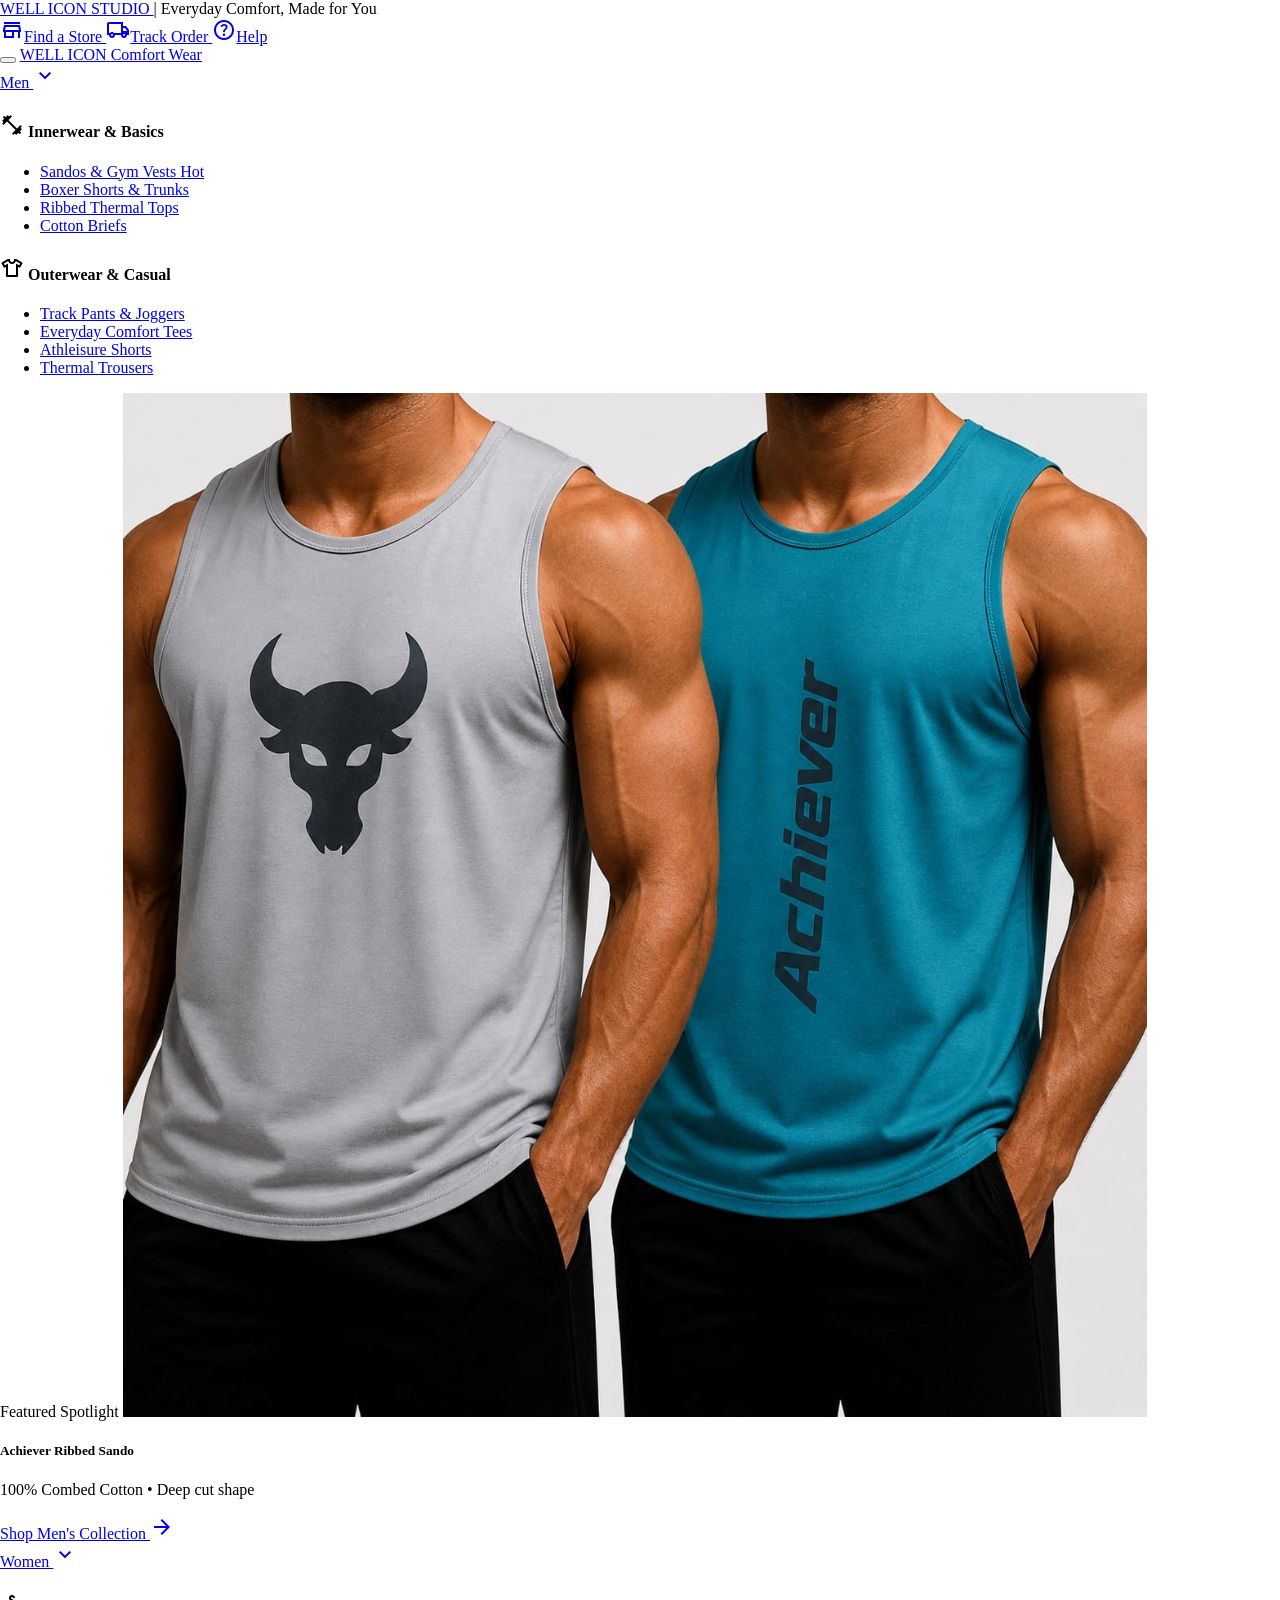
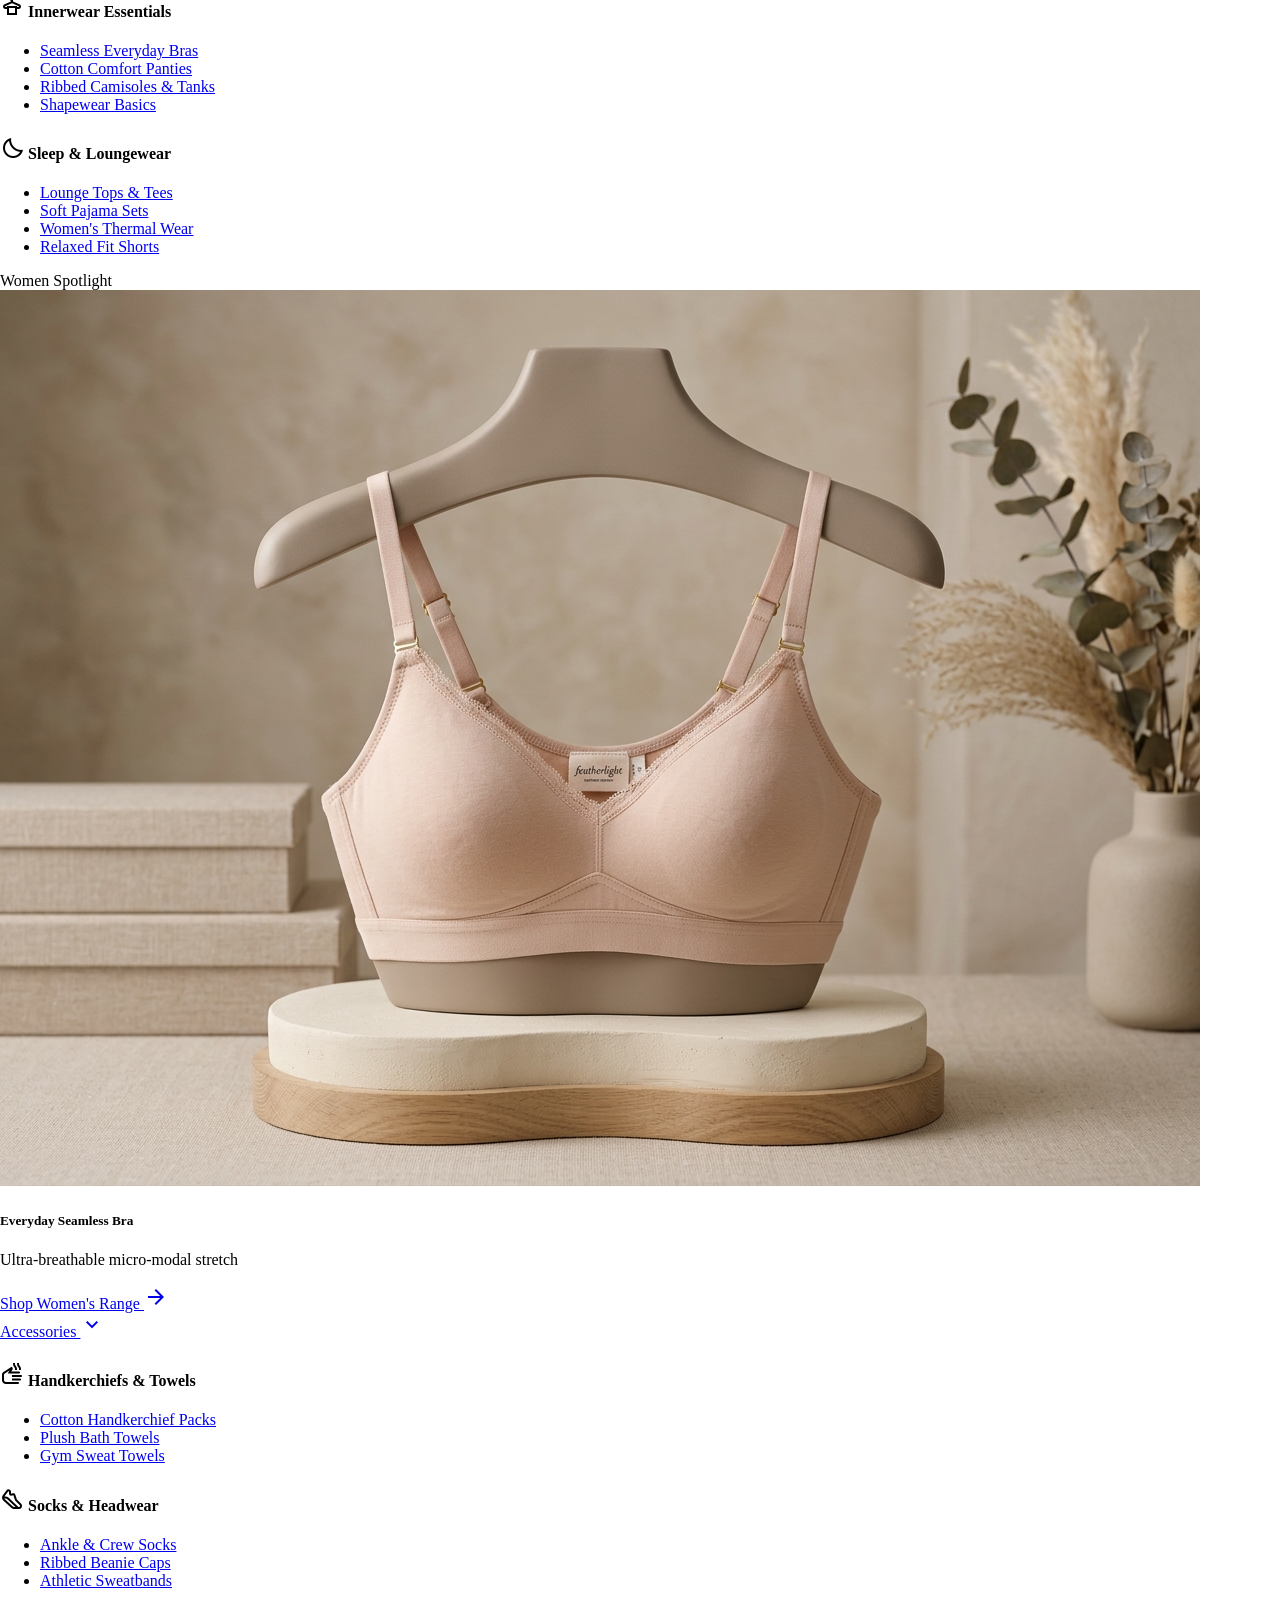
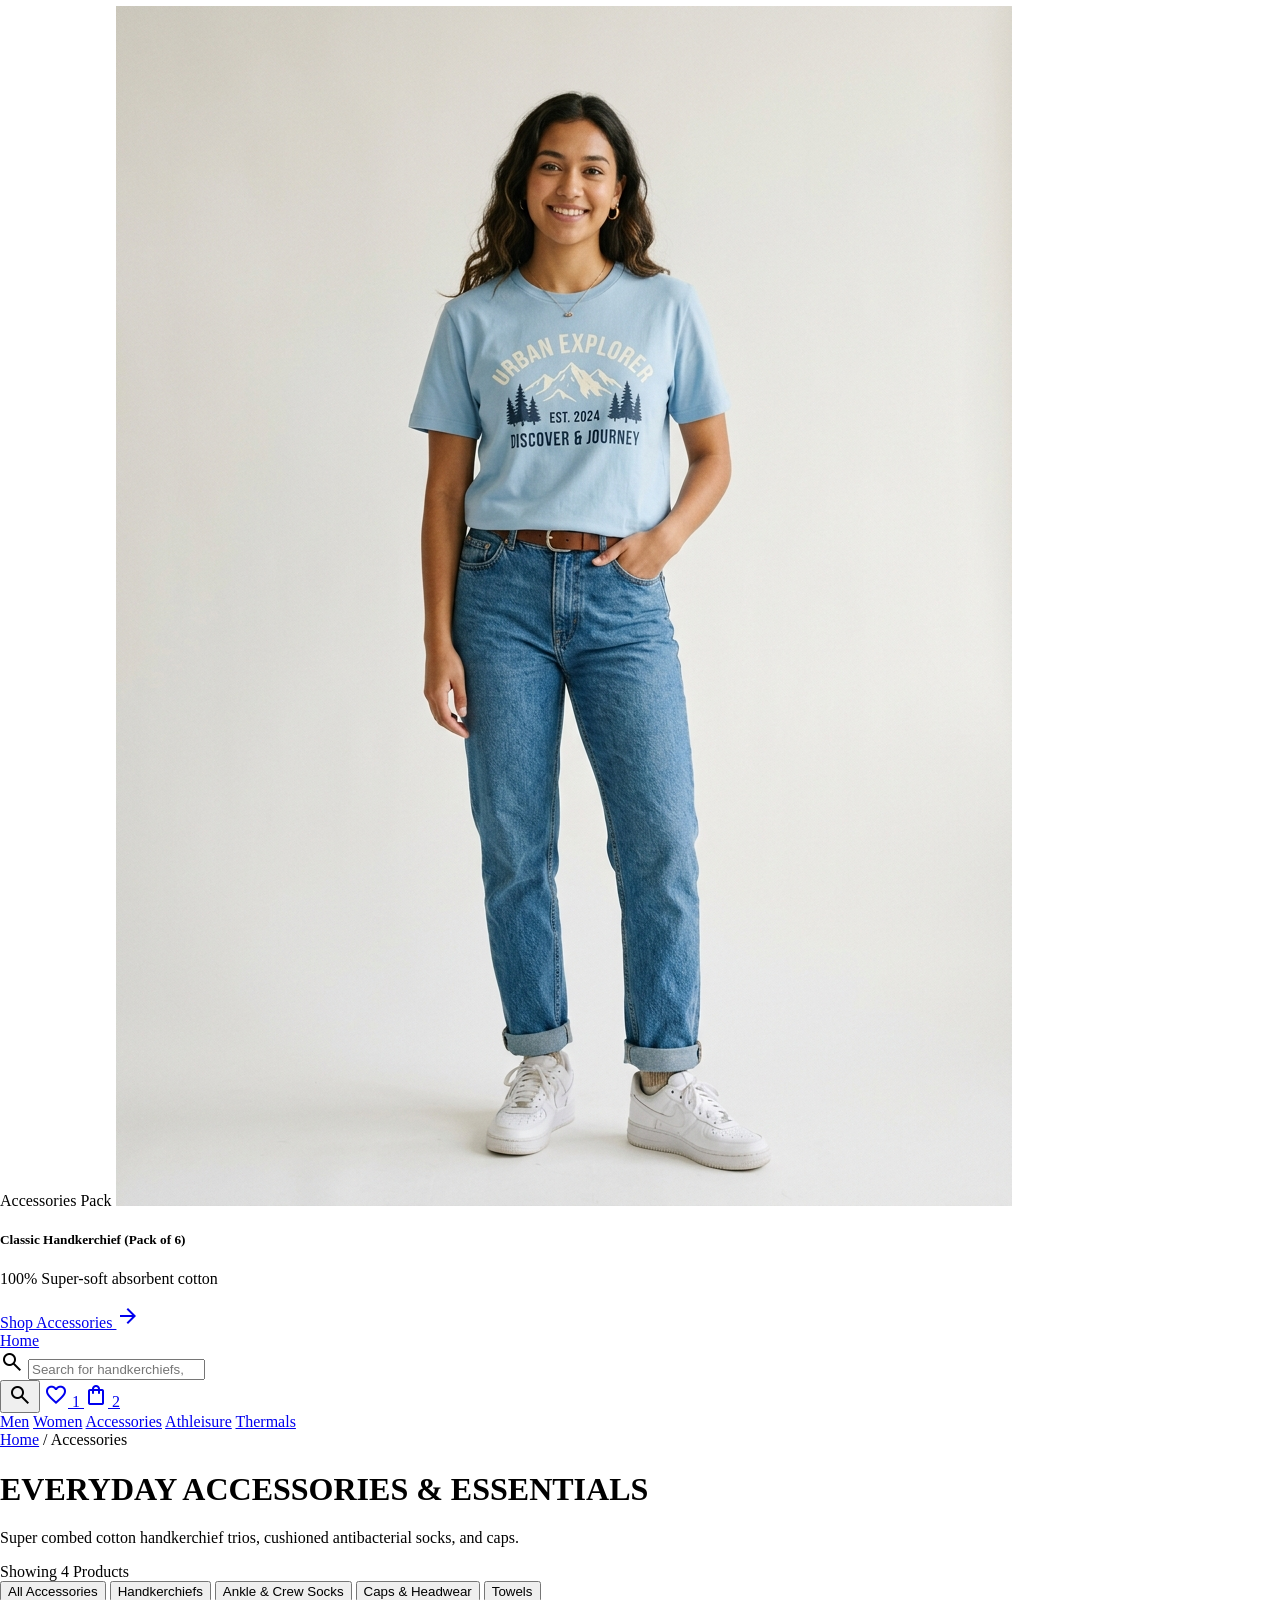
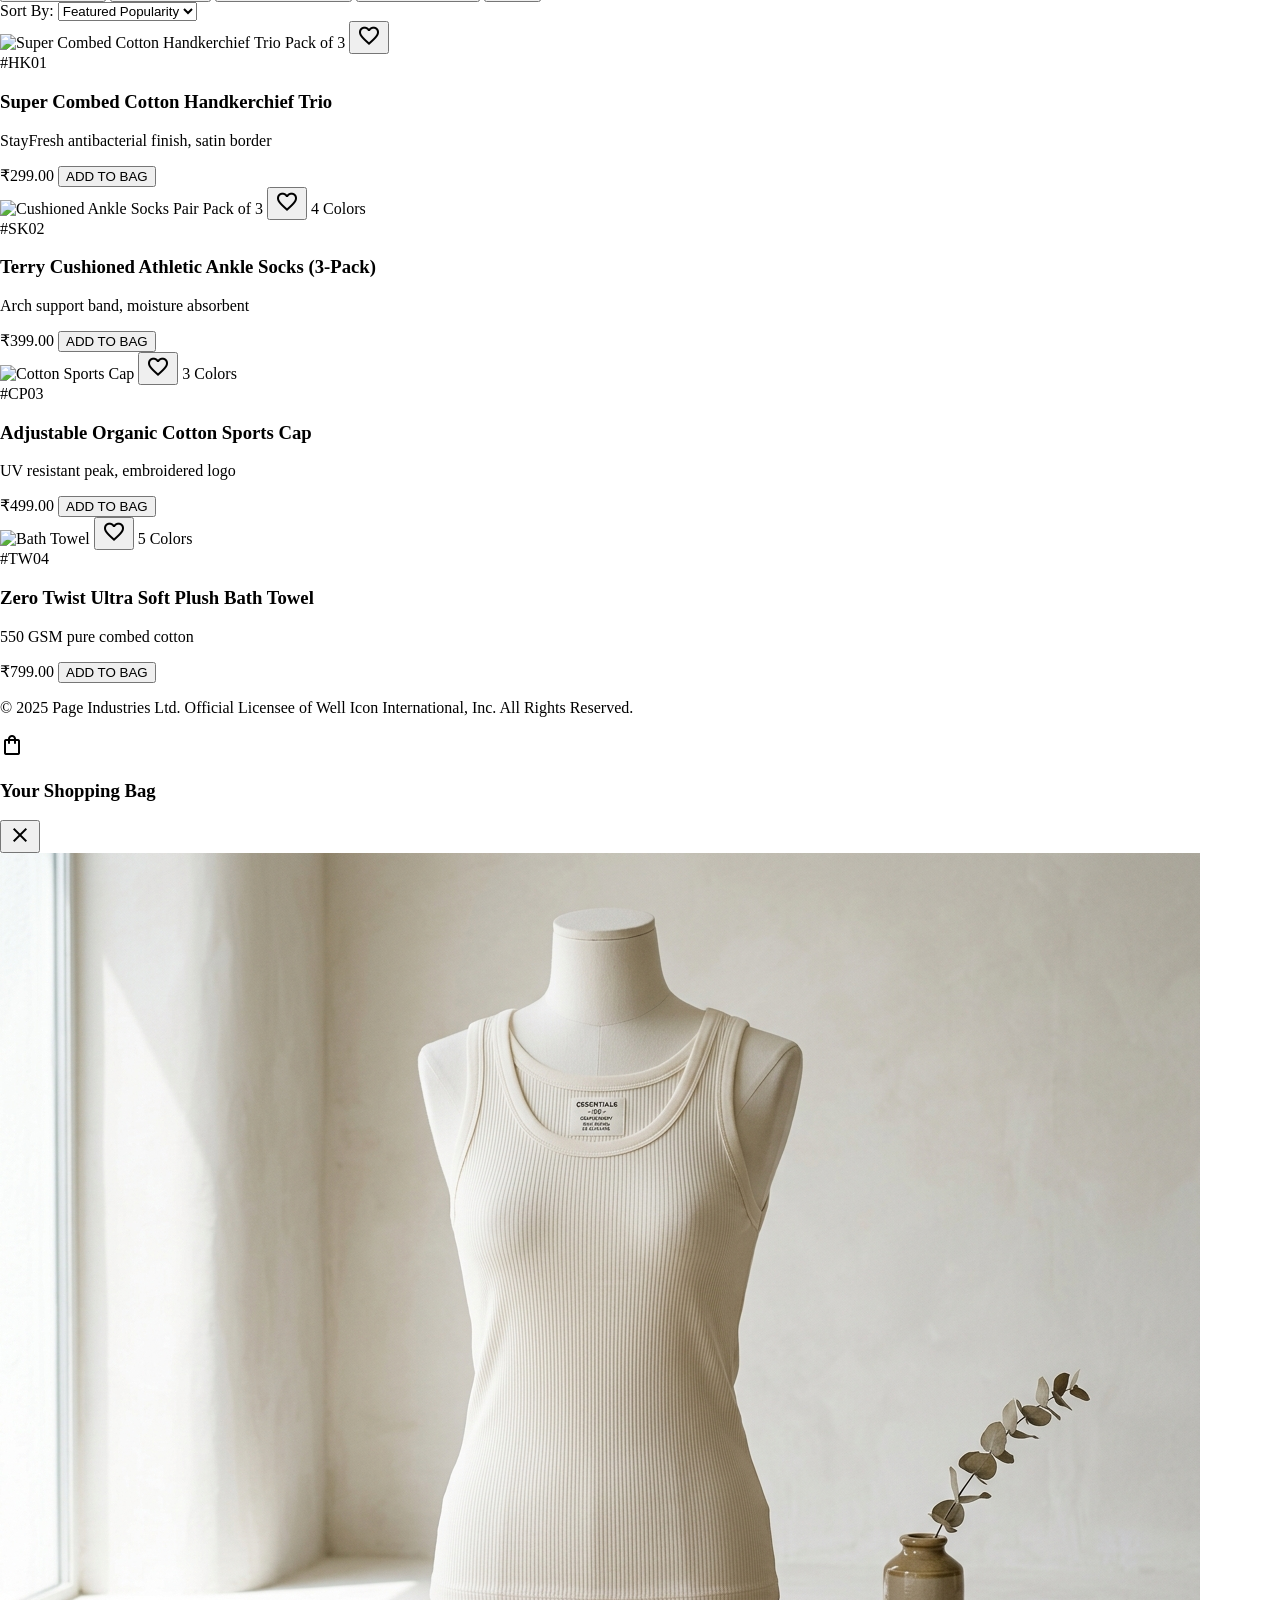
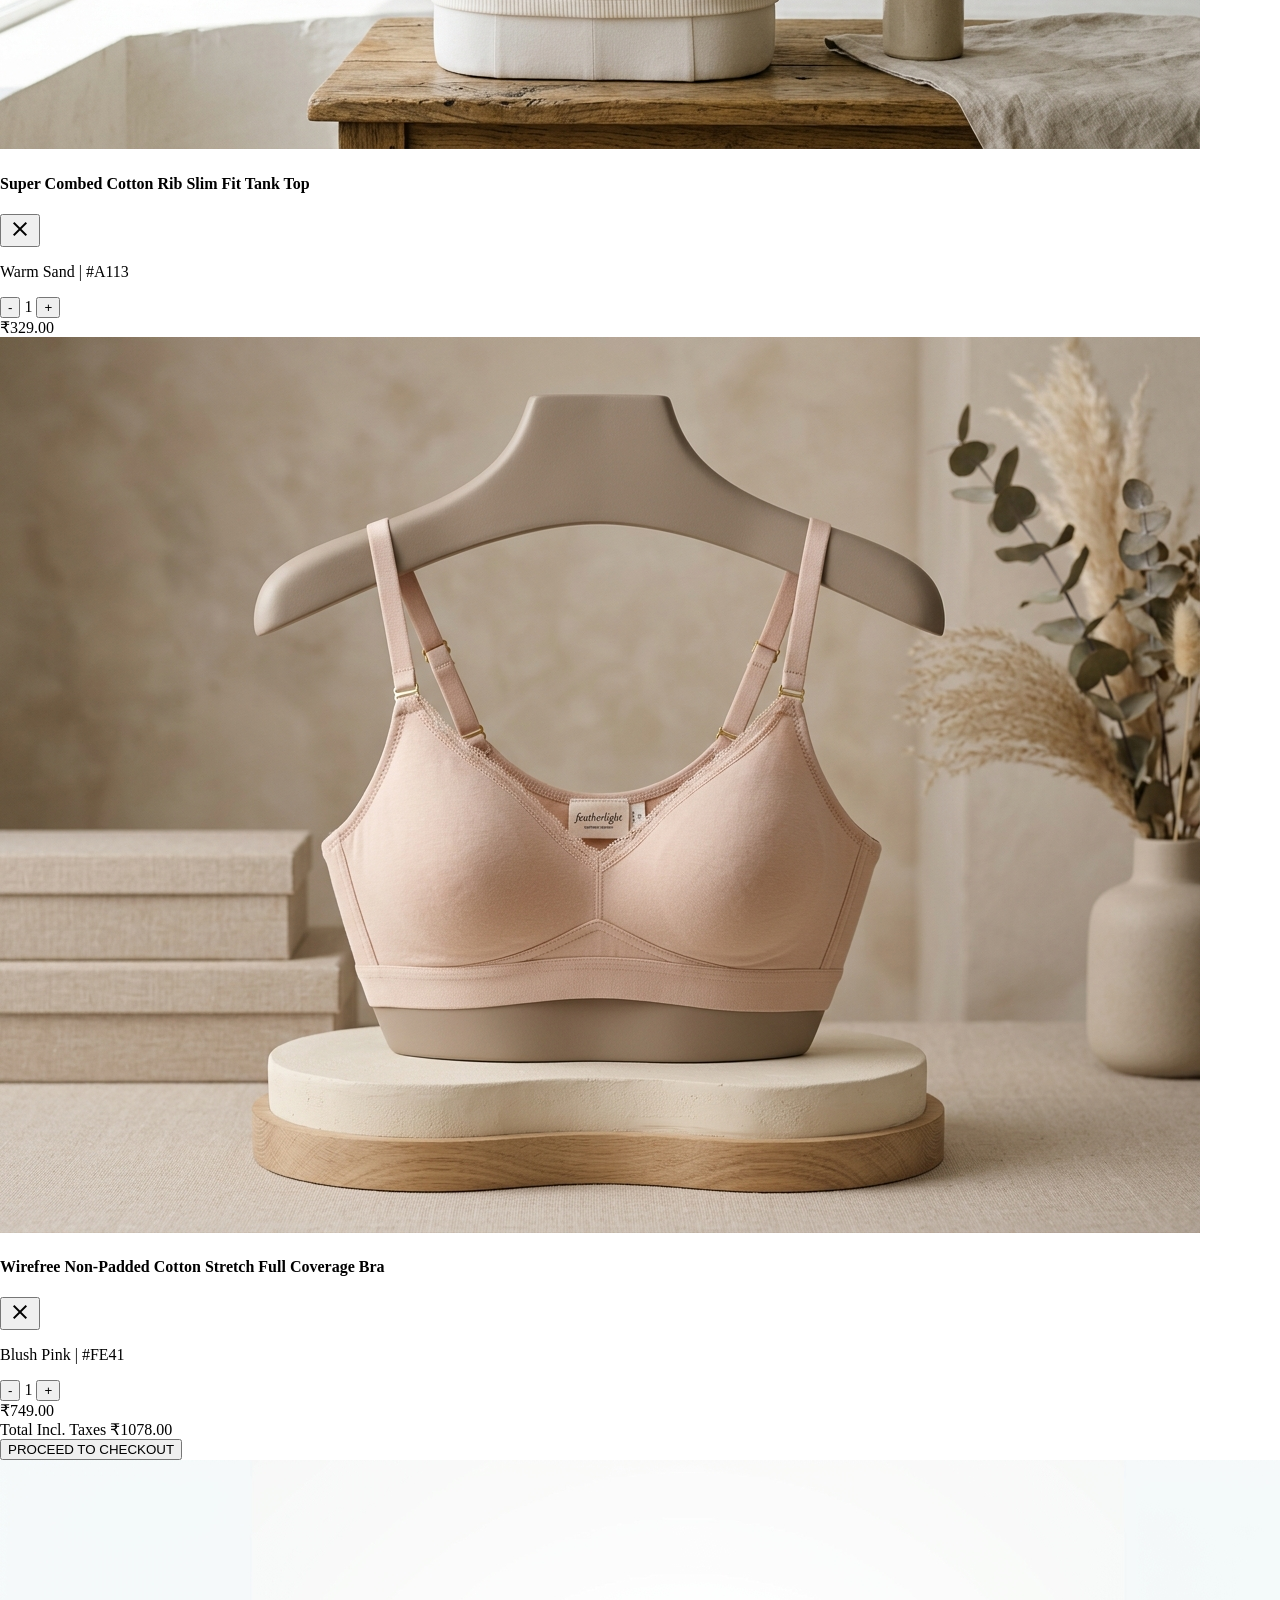
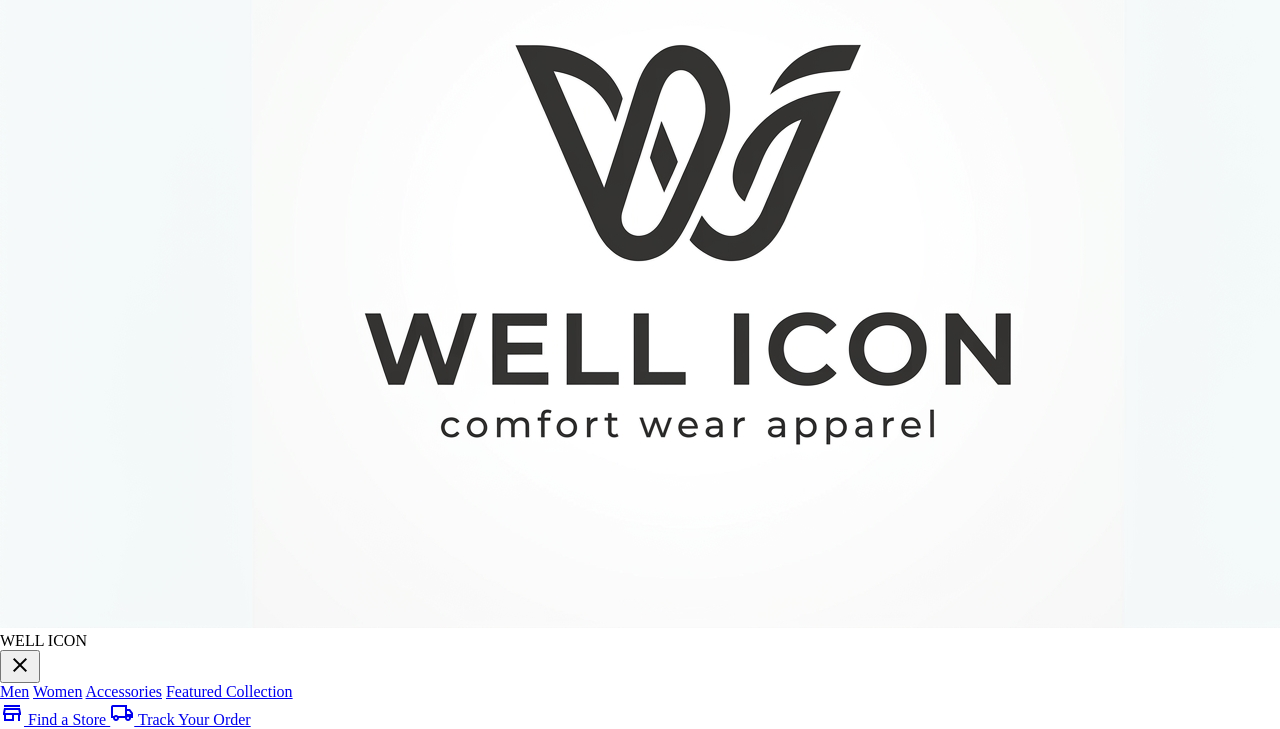
==== commit 57319387: "Add mobile sticky category bar & responsive header Introduce a mobile sticky category nav that appea" ====
--- a/accessories.html
+++ b/accessories.html
@@ -149,7 +149,7 @@
   <!-- HEADER -->
   <header class="fixed top-0 left-0 right-0 z-40 w-full bg-surface-canvas/95 backdrop-blur-md shadow-[0_2px_8px_rgba(33,37,41,0.04)]">
     <!-- Top Bar -->
-    <div class="bg-surface-subtle">
+    <div class="bg-surface-subtle hidden md:block">
       <div class="w-full max-w-[1440px] mx-auto px-margin md:px-margin-tablet lg:px-margin-desktop h-8 flex items-center justify-between text-on-surface-variant font-label-md text-label-md">
         <div class="flex items-center gap-space-lg">
           <a class="flex items-center gap-space-xs font-label-md text-label-md uppercase tracking-wider text-primary hover:text-on-surface-variant transition-colors" href="index.html">
@@ -180,12 +180,9 @@
           <span class="w-4 h-[2px] bg-current rounded-full transition-all"></span>
           <span class="w-4 h-[2px] bg-current rounded-full transition-all"></span>
         </button>
-        <a class="flex items-center gap-2" href="index.html">
-          <img alt="Well Icon Brand Logo" class="h-8 w-auto object-contain rounded" src="images/well_icon_logo.jpg"/>
-          <div class="flex flex-col">
-            <span class="font-headline-sm text-headline-sm font-bold tracking-tight text-primary leading-none">WELL ICON</span>
-            <span class="font-label-xs text-label-xs text-secondary uppercase tracking-widest leading-none mt-1">Comfort Wear</span>
-          </div>
+        <a class="flex flex-col" href="index.html">
+          <span class="font-headline-sm text-headline-sm font-bold tracking-tight text-primary leading-none">WELL ICON</span>
+          <span class="font-label-xs text-label-xs text-secondary uppercase tracking-widest leading-none mt-1">Comfort Wear</span>
         </a>
       </div>
       <nav class="hidden xl:flex items-center gap-space-xs font-label-lg text-label-lg relative">
@@ -330,7 +327,7 @@
           <input class="w-full bg-surface-subtle font-body-md text-body-md text-on-surface placeholder:text-secondary pl-10 pr-4 py-2 rounded-full outline-none focus:bg-surface-canvas focus:ring-1 focus:ring-primary transition-all" placeholder="Search for handkerchiefs, socks, caps..." type="search"/>
         </div>
       </div>
-      <div class="flex items-center gap-space-sm md:gap-space-md shrink-0">
+      <div class="flex items-center gap-1 sm:gap-2 md:gap-3 shrink-0">
         <button aria-label="Search Mobile" class="md:hidden w-9 h-9 rounded-full flex items-center justify-center text-on-surface-variant hover:bg-surface-subtle transition-colors">
           <span class="material-symbols-outlined text-[22px]">search</span>
         </button>
@@ -342,18 +339,25 @@
           <span class="material-symbols-outlined text-[22px]">shopping_bag</span>
           <span class="absolute -top-0.5 -right-0.5 bg-primary text-on-primary font-label-xs text-label-xs rounded-full min-w-4 h-4 px-1 flex items-center justify-center font-bold">2</span>
         </a>
-        <a aria-label="Account" class="flex items-center gap-space-xs pl-space-xs" href="#">
-          <div class="w-8 h-8 rounded-full bg-primary flex items-center justify-center">
-            <span class="material-symbols-outlined text-on-primary text-[18px]">person</span>
-          </div>
-          <span class="hidden lg:inline font-label-md text-label-md text-on-surface font-semibold">Account</span>
-        </a>
       </div>
     </div>
   </header>
 
+  <!-- MOBILE STICKY CATEGORY NAV BAR (Appears when scrolling past hero poster on phones) -->
+  <div id="mobile-sticky-cat-bar" class="xl:hidden fixed top-[64px] left-0 right-0 z-30 bg-surface-canvas/95 backdrop-blur-md border-b border-border-hairline shadow-md transition-all duration-300 transform -translate-y-full opacity-0 pointer-events-none">
+    <div class="w-full overflow-x-auto no-scrollbar py-2 px-2">
+      <div class="flex items-center justify-between min-w-max text-center divide-x divide-border-hairline font-label-md text-label-md">
+        <a href="men.html" class="px-5 py-1 text-on-surface hover:text-primary font-bold transition-colors">Men</a>
+        <a href="women.html" class="px-5 py-1 text-on-surface hover:text-primary font-bold transition-colors">Women</a>
+        <a href="accessories.html" class="px-5 py-1 text-primary font-bold border-b-2 border-primary transition-colors">Accessories</a>
+        <a href="men.html#sandos" class="px-5 py-1 text-on-surface hover:text-primary font-bold transition-colors">Athleisure</a>
+        <a href="men.html#thermals" class="px-5 py-1 text-on-surface hover:text-primary font-bold transition-colors">Thermals</a>
+      </div>
+    </div>
+  </div>
+
   <!-- MAIN CONTENT -->
-  <main class="w-full pt-28 bg-surface">
+  <main class="w-full pt-16 md:pt-28 bg-surface">
     <!-- Breadcrumb & Banner -->
     <div class="w-full bg-surface-subtle border-b border-border-hairline py-space-xl">
       <div class="max-w-[1440px] mx-auto px-margin md:px-margin-tablet lg:px-margin-desktop">
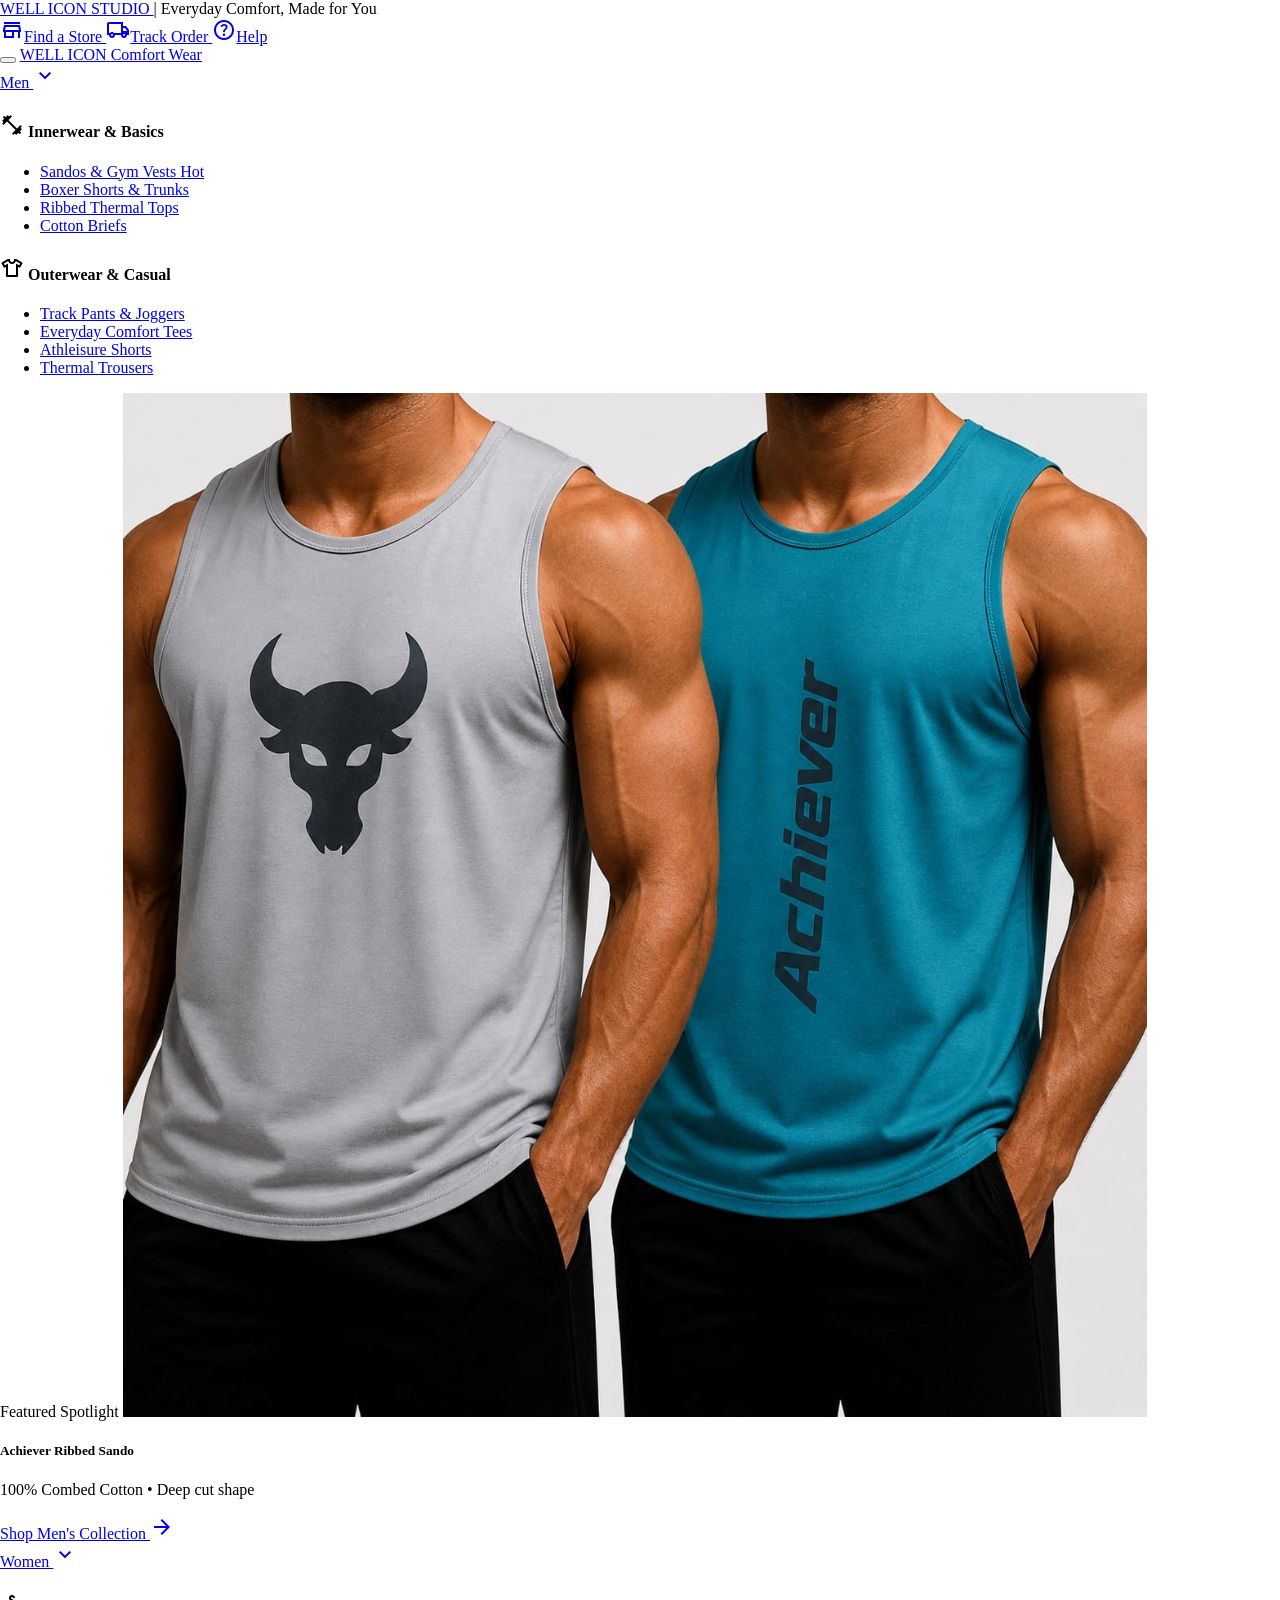
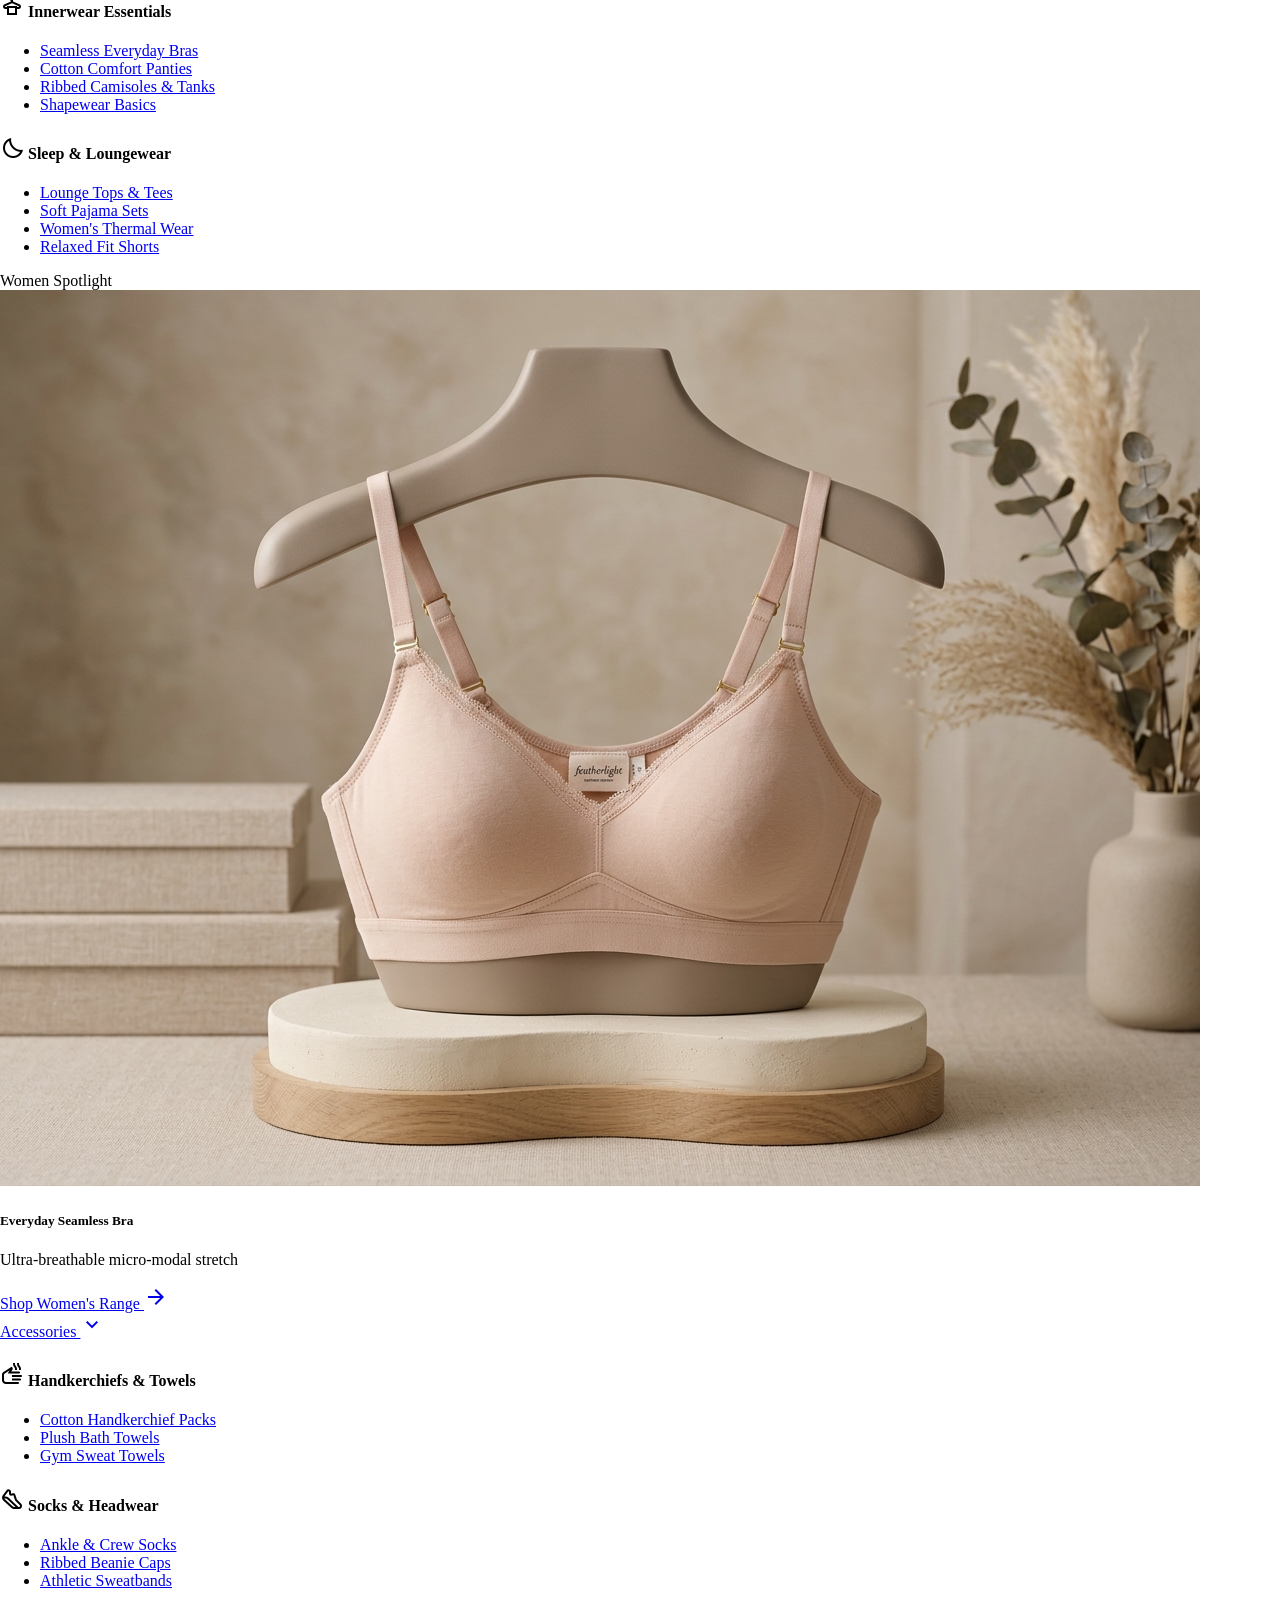
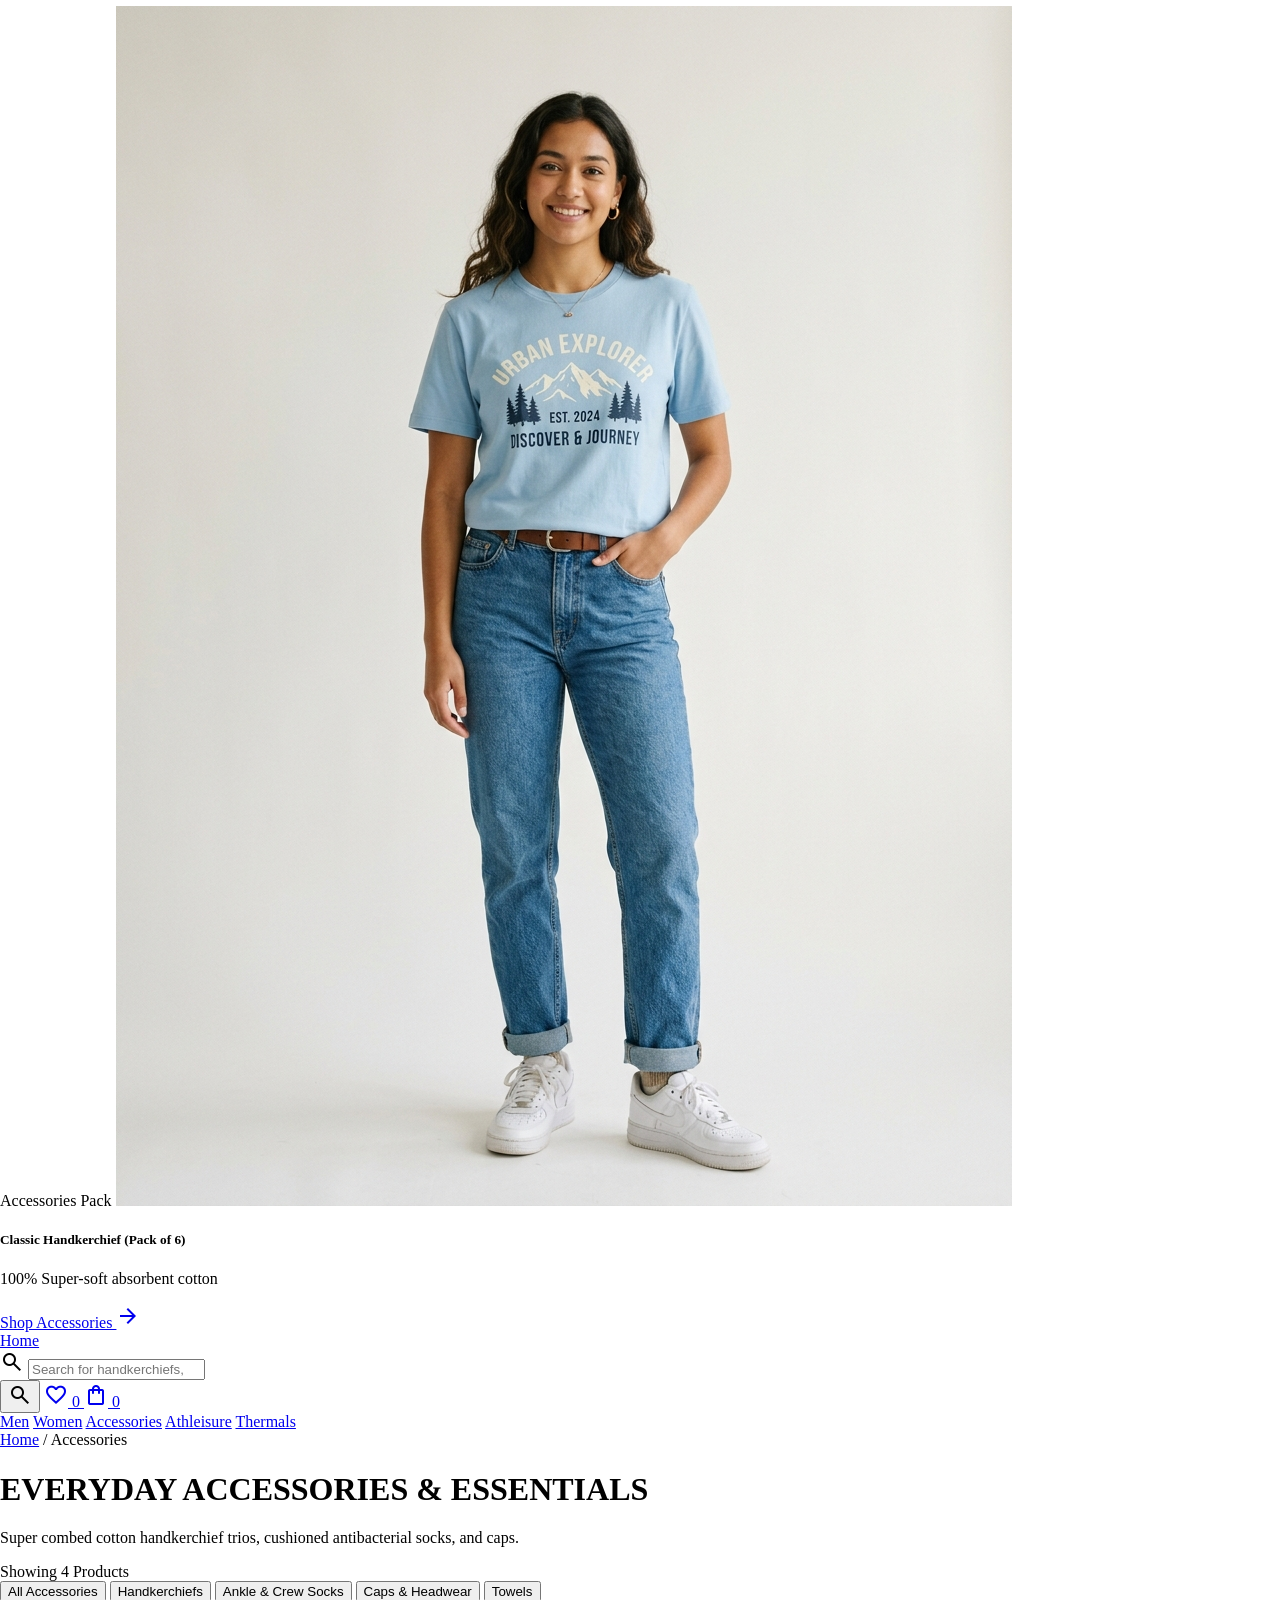
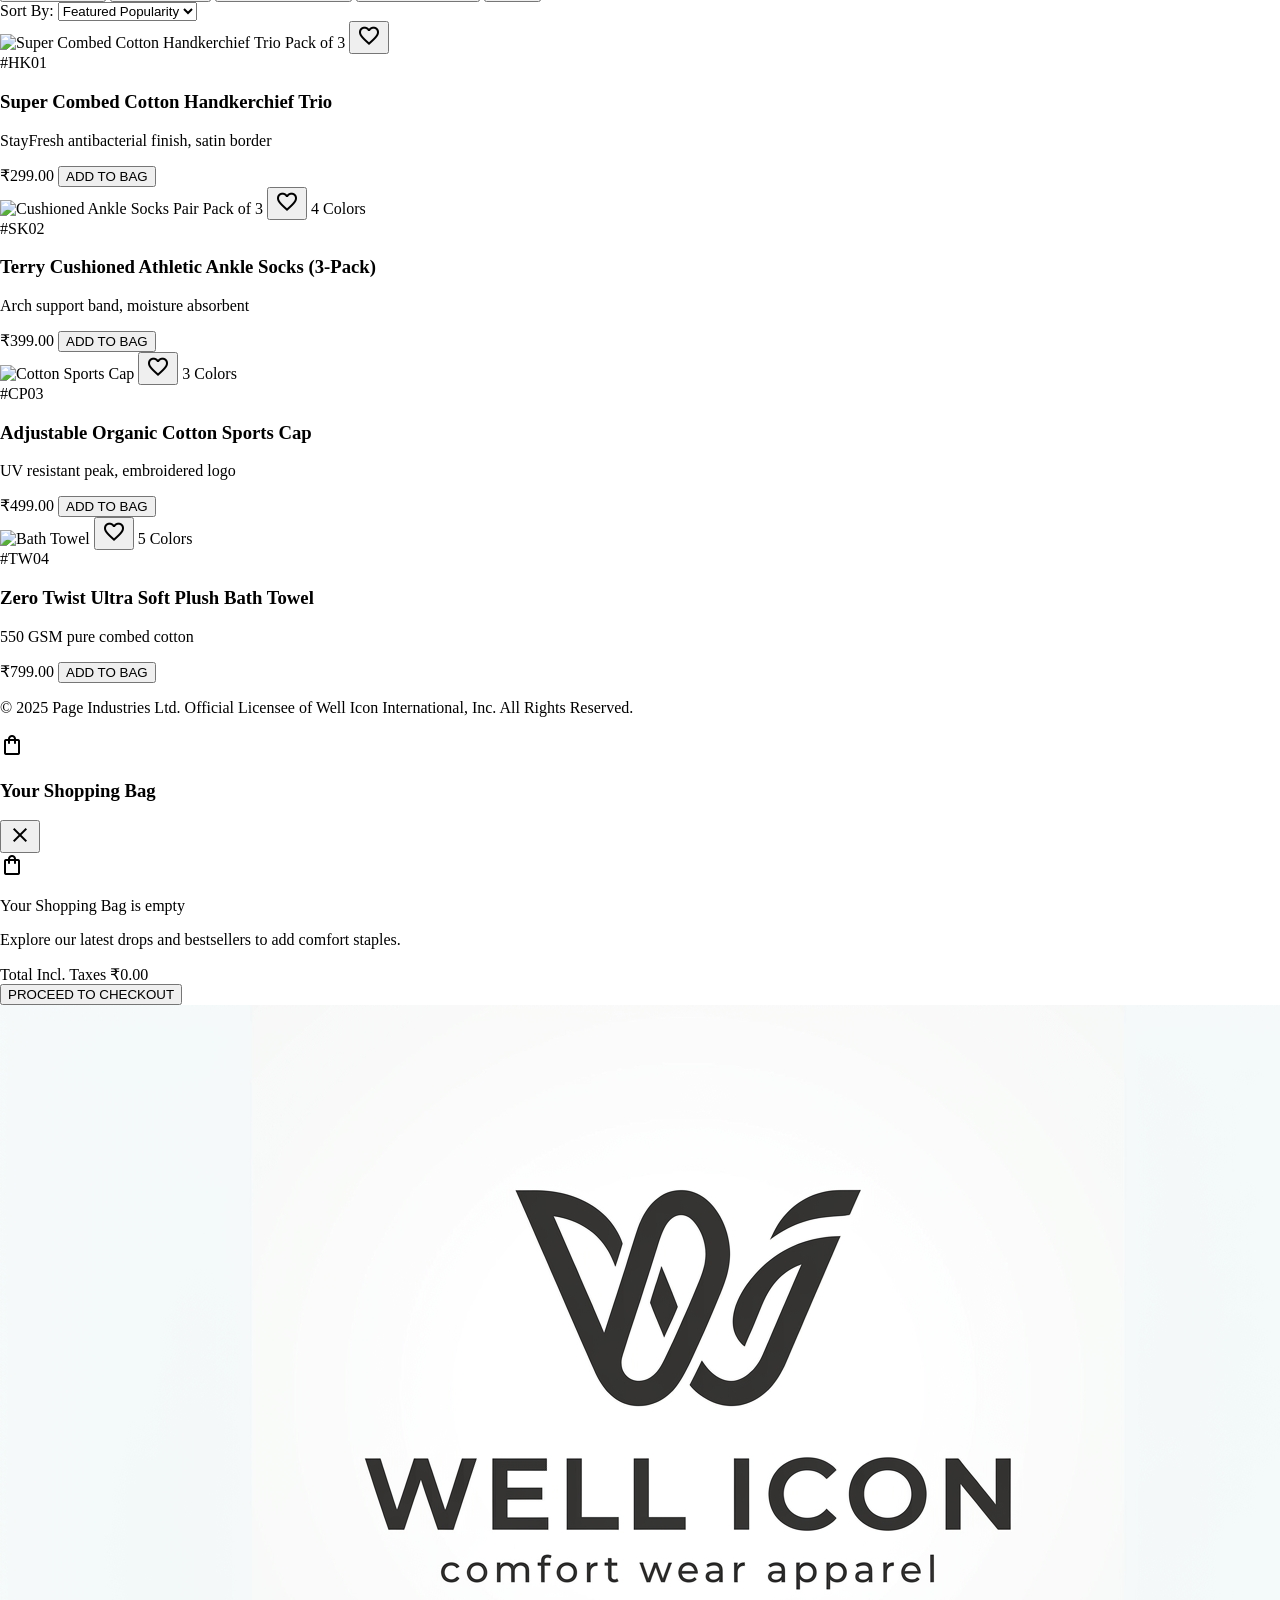
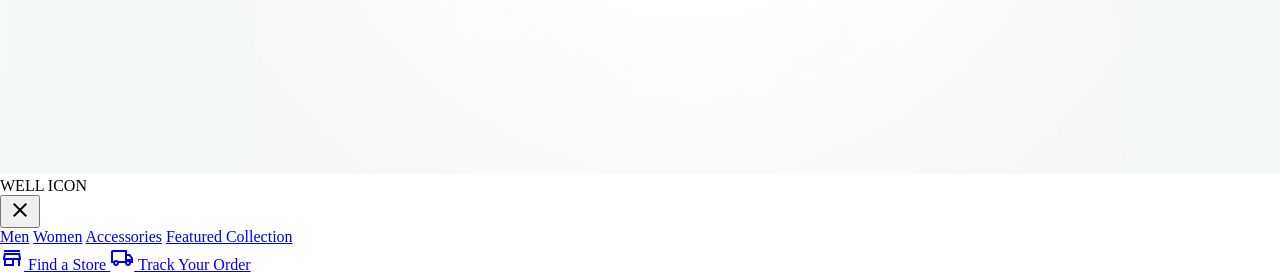
==== commit 15cfb95b: "Add wishlist and product catalog This patch adds a shared wishlist system backed by localStorage, ne" ====
--- a/accessories.html
+++ b/accessories.html
@@ -331,13 +331,13 @@
         <button aria-label="Search Mobile" class="md:hidden w-9 h-9 rounded-full flex items-center justify-center text-on-surface-variant hover:bg-surface-subtle transition-colors">
           <span class="material-symbols-outlined text-[22px]">search</span>
         </button>
-        <a aria-label="Wishlist" class="w-9 h-9 rounded-full flex items-center justify-center text-on-surface-variant hover:bg-surface-subtle transition-colors relative" href="#">
+        <a aria-label="Wishlist" class="w-9 h-9 rounded-full flex items-center justify-center text-on-surface-variant hover:bg-surface-subtle transition-colors relative" href="wishlist.html">
           <span class="material-symbols-outlined text-[22px]">favorite</span>
-          <span class="absolute -top-0.5 -right-0.5 bg-sale-crimson text-on-primary font-label-xs text-label-xs rounded-full min-w-4 h-4 px-1 flex items-center justify-center font-bold">1</span>
+          <span class="absolute -top-0.5 -right-0.5 bg-sale-crimson text-on-primary font-label-xs text-label-xs rounded-full min-w-4 h-4 px-1 flex items-center justify-center font-bold">0</span>
         </a>
         <a aria-label="Shopping Bag" class="w-9 h-9 rounded-full flex items-center justify-center text-on-surface-variant hover:bg-surface-subtle transition-colors relative" href="#">
           <span class="material-symbols-outlined text-[22px]">shopping_bag</span>
-          <span class="absolute -top-0.5 -right-0.5 bg-primary text-on-primary font-label-xs text-label-xs rounded-full min-w-4 h-4 px-1 flex items-center justify-center font-bold">2</span>
+          <span class="absolute -top-0.5 -right-0.5 bg-primary text-on-primary font-label-xs text-label-xs rounded-full min-w-4 h-4 px-1 flex items-center justify-center font-bold">0</span>
         </a>
       </div>
     </div>
@@ -403,7 +403,7 @@
       <div class="grid grid-cols-1 sm:grid-cols-2 md:grid-cols-3 lg:grid-cols-4 gap-space-lg">
         
         <!-- Product 1 -->
-        <div class="group flex flex-col bg-surface-canvas rounded-lg overflow-hidden shadow-sm hover:shadow-md transition-all">
+        <div data-product-id="HANK-01" class="group flex flex-col bg-surface-canvas rounded-lg overflow-hidden shadow-sm hover:shadow-md transition-all">
           <div class="relative w-full aspect-[3/4] bg-surface-subtle overflow-hidden">
             <img class="w-full h-full object-cover group-hover:scale-105 transition-transform duration-300" alt="Super Combed Cotton Handkerchief Trio" src="https://images.unsplash.com/photo-1607344645866-009c320c5ab8?auto=format&fit=crop&w=800&q=80"/>
             <span class="absolute top-3 left-3 bg-badge-fresh text-on-primary px-2.5 py-0.5 rounded-full font-label-xs text-label-xs uppercase font-bold">Pack of 3</span>
@@ -425,7 +425,7 @@
         </div>
 
         <!-- Product 2 -->
-        <div class="group flex flex-col bg-surface-canvas rounded-lg overflow-hidden shadow-sm hover:shadow-md transition-all">
+        <div data-product-id="SOCK-01" class="group flex flex-col bg-surface-canvas rounded-lg overflow-hidden shadow-sm hover:shadow-md transition-all">
           <div class="relative w-full aspect-[3/4] bg-surface-subtle overflow-hidden">
             <img class="w-full h-full object-cover group-hover:scale-105 transition-transform duration-300" alt="Cushioned Ankle Socks Pair" src="https://images.unsplash.com/photo-1582552938357-32b906df40cb?auto=format&fit=crop&w=800&q=80"/>
             <span class="absolute top-3 left-3 bg-primary text-on-primary px-2.5 py-0.5 rounded-full font-label-xs text-label-xs uppercase font-bold">Pack of 3</span>
@@ -448,7 +448,7 @@
         </div>
 
         <!-- Product 3 -->
-        <div class="group flex flex-col bg-surface-canvas rounded-lg overflow-hidden shadow-sm hover:shadow-md transition-all">
+        <div data-product-id="CP03" class="group flex flex-col bg-surface-canvas rounded-lg overflow-hidden shadow-sm hover:shadow-md transition-all">
           <div class="relative w-full aspect-[3/4] bg-surface-subtle overflow-hidden">
             <img class="w-full h-full object-cover group-hover:scale-105 transition-transform duration-300" alt="Cotton Sports Cap" src="https://images.unsplash.com/photo-1588850561407-ed78c282e89b?auto=format&fit=crop&w=800&q=80"/>
             <button aria-label="Wishlist item" class="absolute top-3 right-3 w-8 h-8 rounded-full bg-surface-canvas/90 backdrop-blur flex items-center justify-center text-on-surface-variant hover:text-sale-crimson transition-colors active:scale-110">
@@ -470,7 +470,7 @@
         </div>
 
         <!-- Product 4 -->
-        <div class="group flex flex-col bg-surface-canvas rounded-lg overflow-hidden shadow-sm hover:shadow-md transition-all">
+        <div data-product-id="BT04" class="group flex flex-col bg-surface-canvas rounded-lg overflow-hidden shadow-sm hover:shadow-md transition-all">
           <div class="relative w-full aspect-[3/4] bg-surface-subtle overflow-hidden">
             <img class="w-full h-full object-cover group-hover:scale-105 transition-transform duration-300" alt="Bath Towel" src="https://images.unsplash.com/photo-1540555700478-4be289fbecef?auto=format&fit=crop&w=800&q=80"/>
             <button aria-label="Wishlist item" class="absolute top-3 right-3 w-8 h-8 rounded-full bg-surface-canvas/90 backdrop-blur flex items-center justify-center text-on-surface-variant hover:text-sale-crimson transition-colors active:scale-110">
--- a/css/styles.css
+++ b/css/styles.css
@@ -42,6 +42,12 @@
 }
 .animate-heart-pulse {
   animation: heartPulse 0.35s ease-in-out;
+}
+
+/* Solid Filled Heart Styling */
+.material-symbols-outlined.fill-active {
+  font-variation-settings: 'FILL' 1, 'wght' 400, 'GRAD' 0, 'opsz' 24 !important;
+  color: #BA1A1A !important;
 }
 
 /* Badge Bounce Animation */
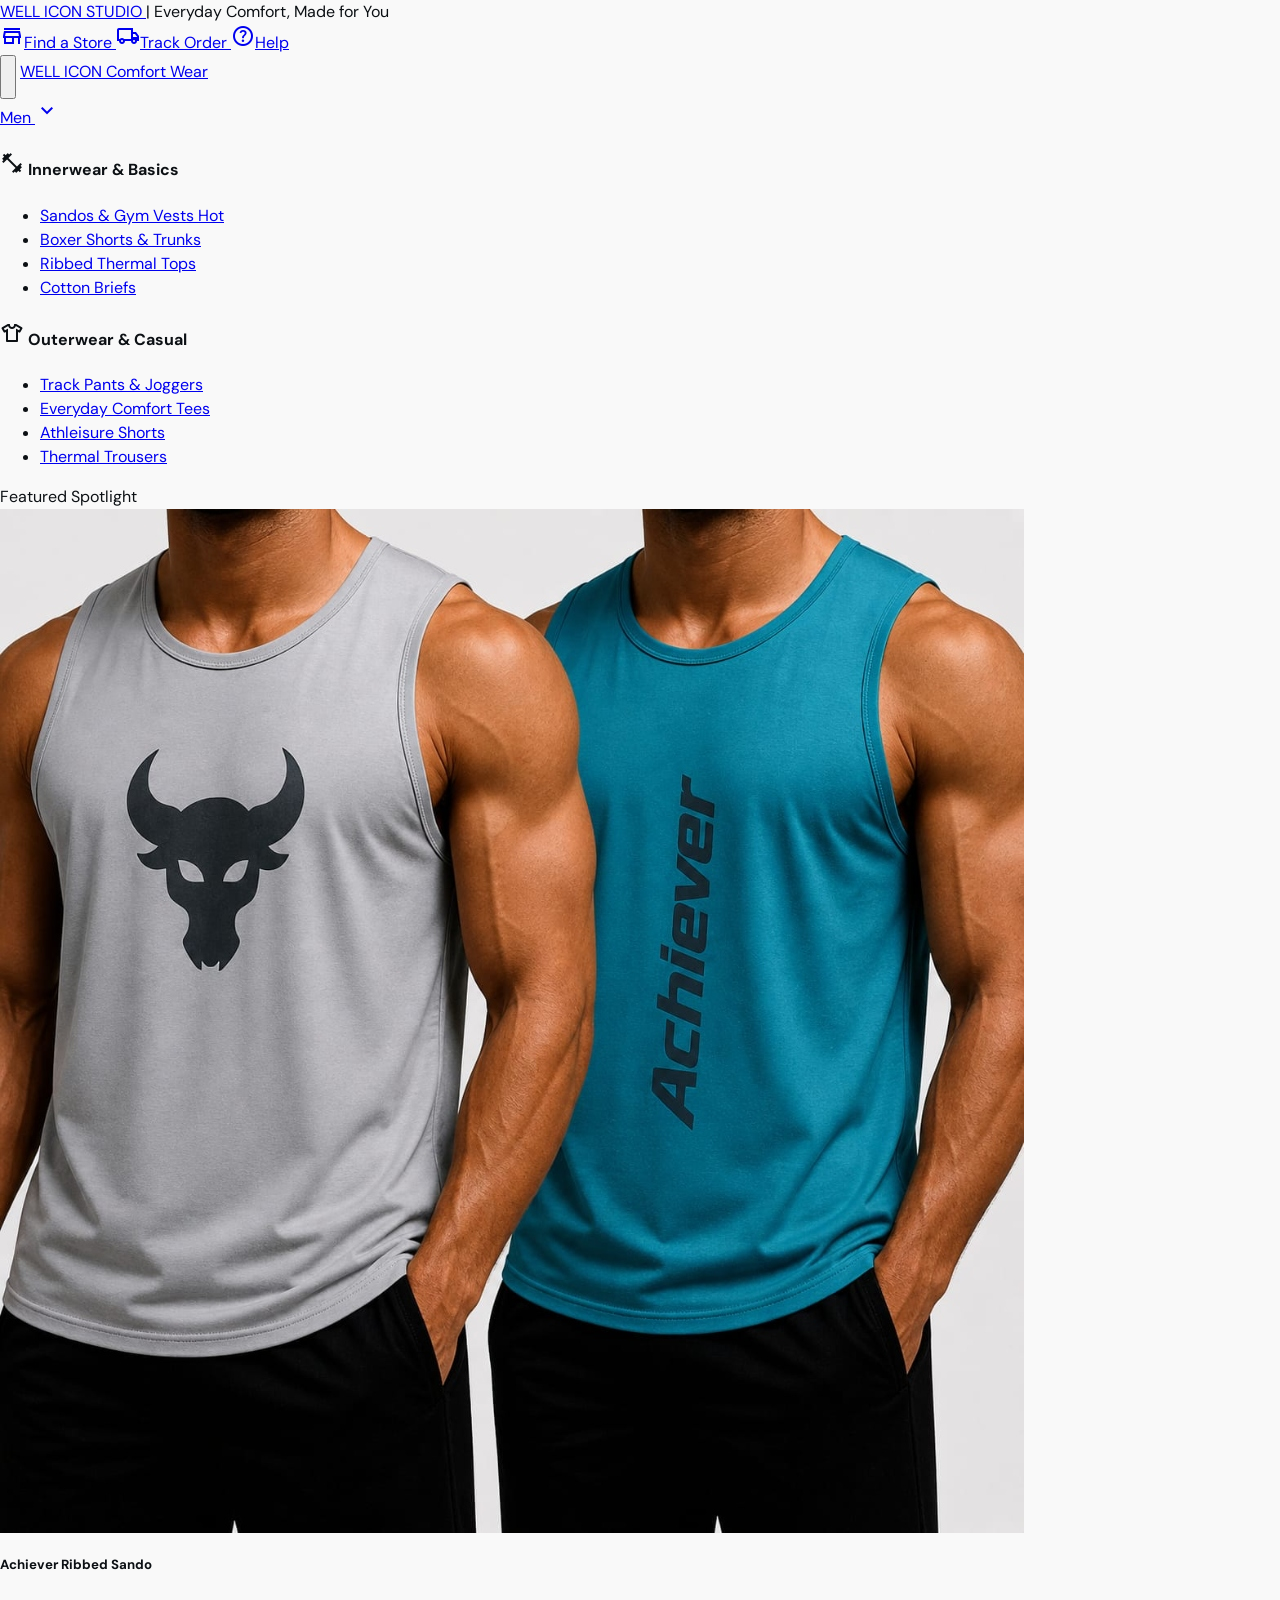
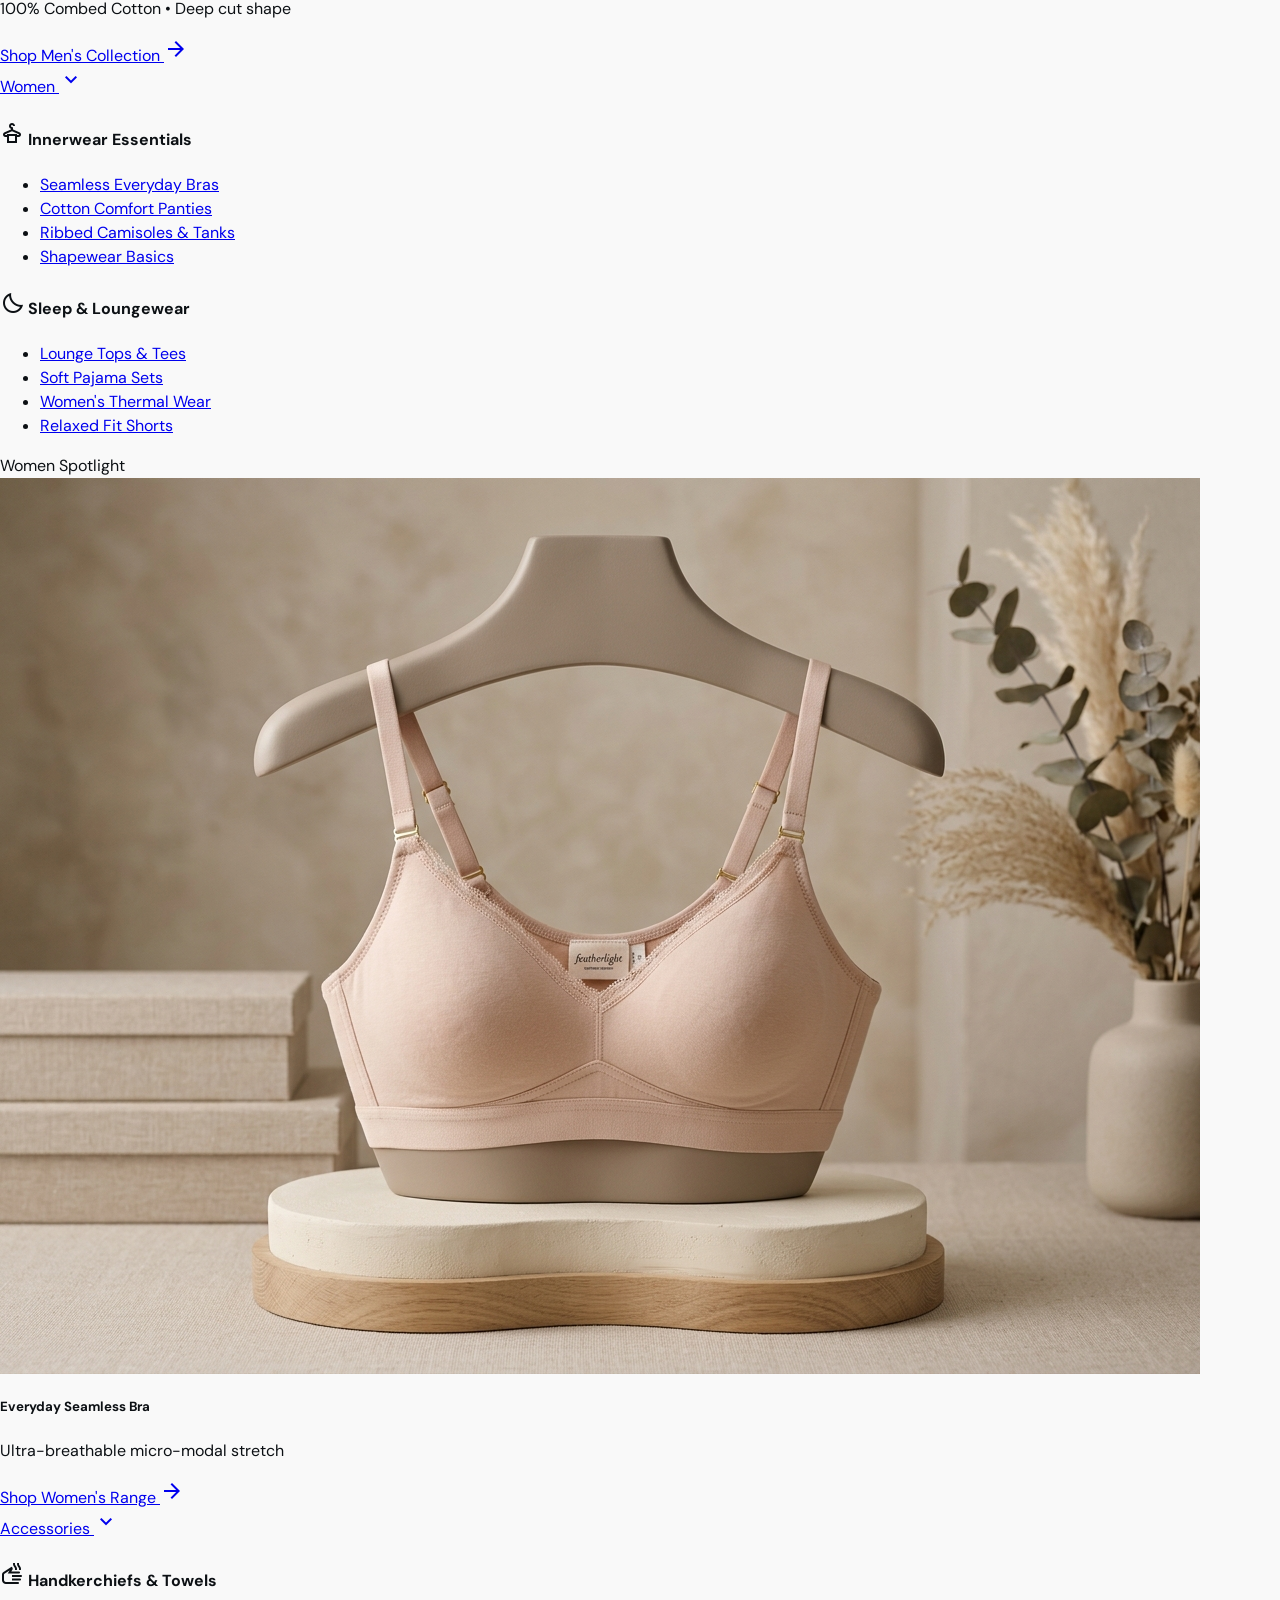
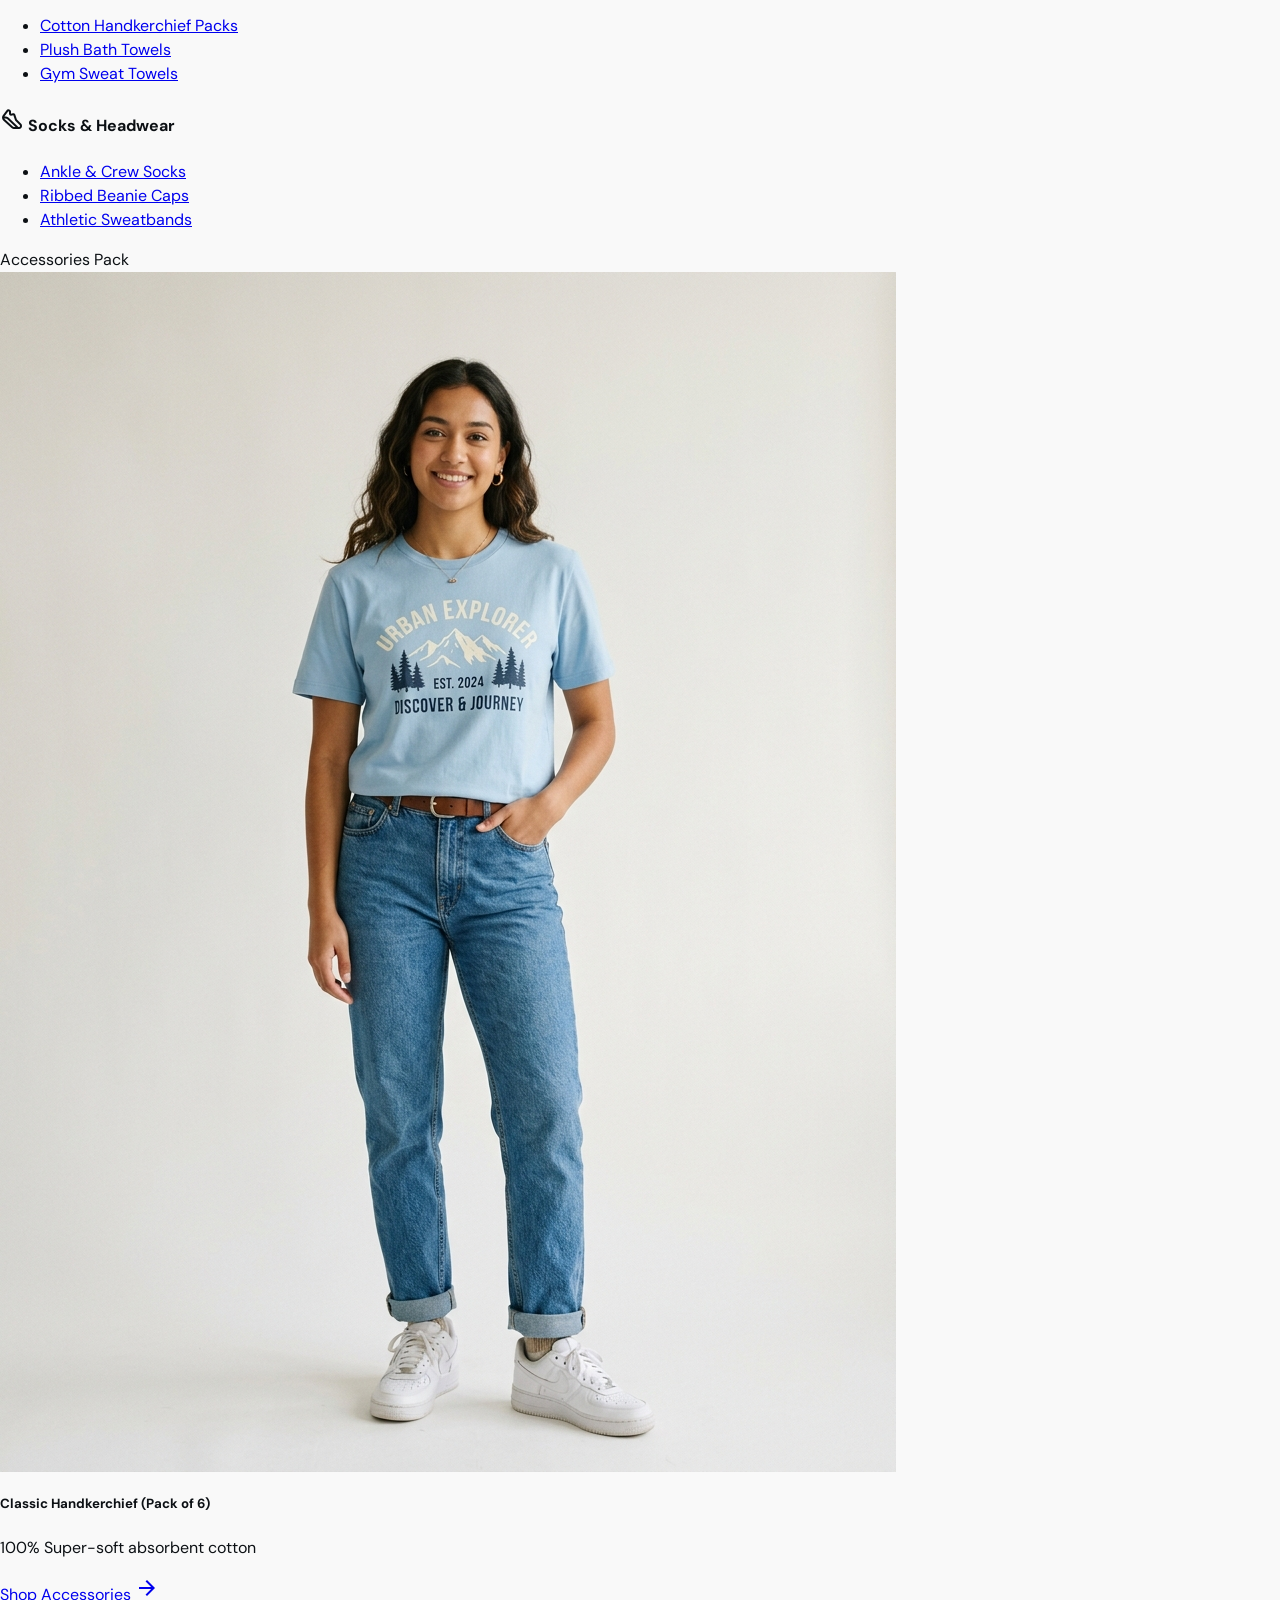
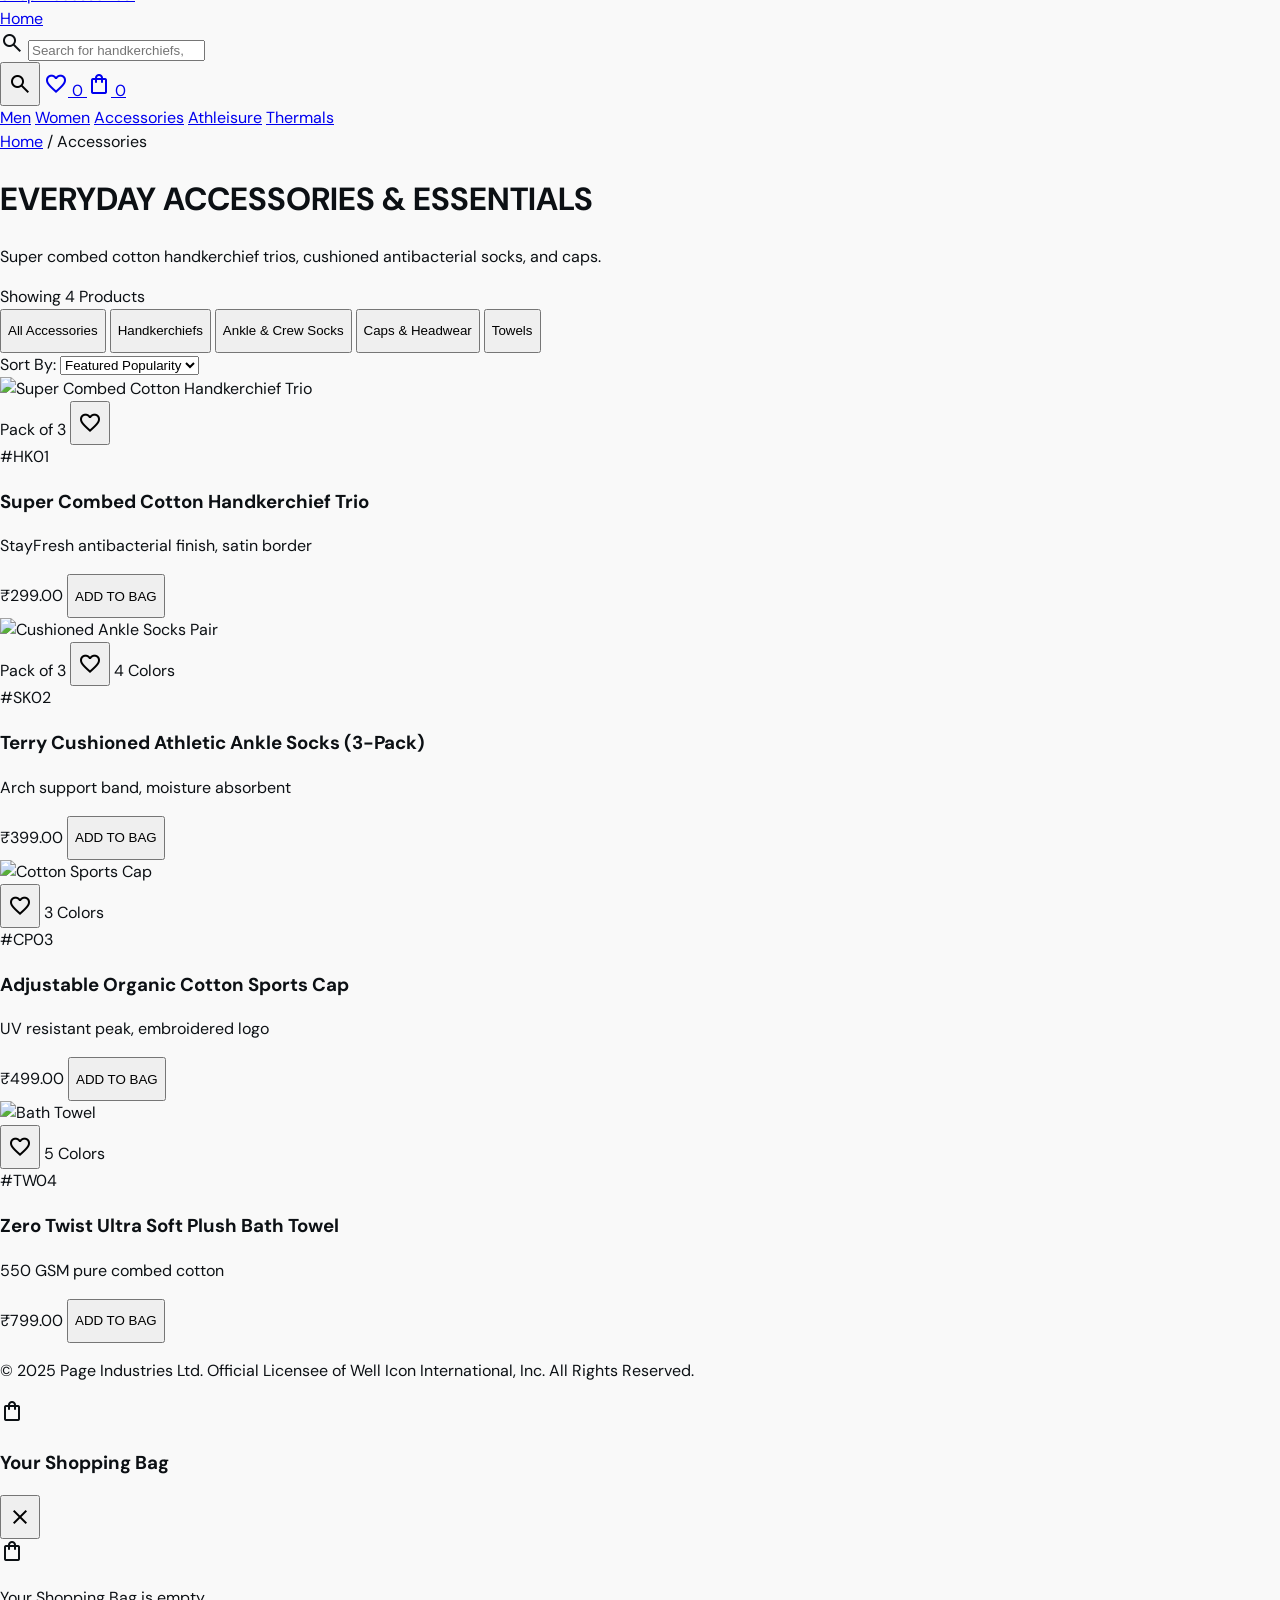
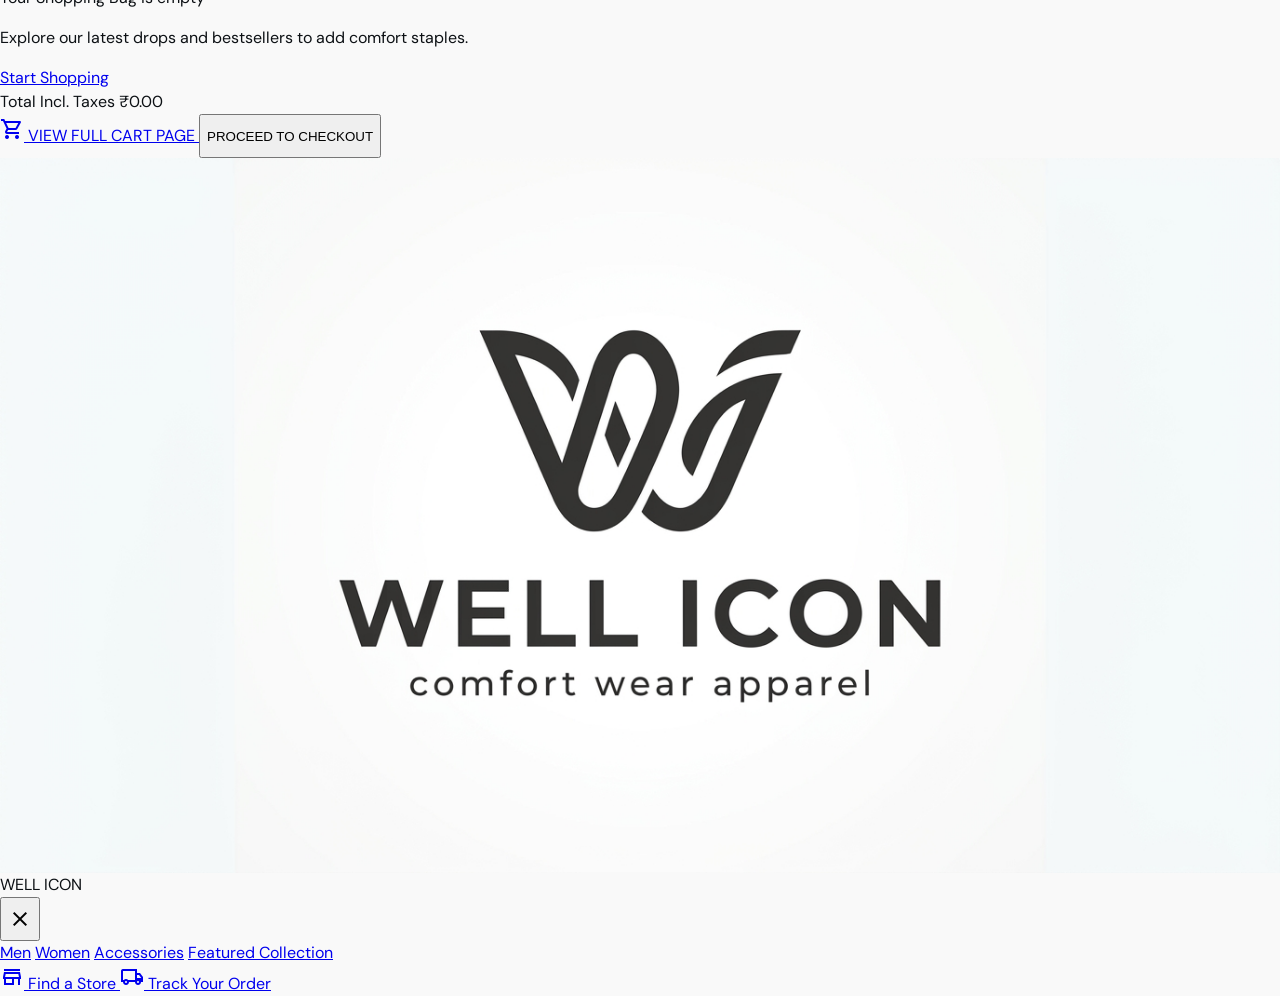
==== commit e09d74bb: "Working Add To Flow Add to Cart, Remove to Cart" ====
--- a/accessories.html
+++ b/accessories.html
@@ -335,9 +335,9 @@
           <span class="material-symbols-outlined text-[22px]">favorite</span>
           <span class="absolute -top-0.5 -right-0.5 bg-sale-crimson text-on-primary font-label-xs text-label-xs rounded-full min-w-4 h-4 px-1 flex items-center justify-center font-bold">0</span>
         </a>
-        <a aria-label="Shopping Bag" class="w-9 h-9 rounded-full flex items-center justify-center text-on-surface-variant hover:bg-surface-subtle transition-colors relative" href="#">
+        <a aria-label="Shopping Bag" class="w-9 h-9 rounded-full flex items-center justify-center text-on-surface-variant hover:bg-surface-subtle transition-colors relative" href="cart.html">
           <span class="material-symbols-outlined text-[22px]">shopping_bag</span>
-          <span class="absolute -top-0.5 -right-0.5 bg-primary text-on-primary font-label-xs text-label-xs rounded-full min-w-4 h-4 px-1 flex items-center justify-center font-bold">0</span>
+          <span class="cart-count-badge absolute -top-0.5 -right-0.5 bg-primary text-on-primary font-label-xs text-label-xs rounded-full min-w-4 h-4 px-1 flex items-center justify-center font-bold">0</span>
         </a>
       </div>
     </div>
@@ -522,7 +522,15 @@
             <span>Total Incl. Taxes</span>
             <span id="cart-total">₹0.00</span>
           </div>
-          <button onclick="alert('Proceeding to Checkout!');" class="w-full py-3.5 rounded-full bg-primary text-on-primary font-label-lg font-bold">PROCEED TO CHECKOUT</button>
+          <div class="space-y-2">
+            <a href="cart.html" class="w-full py-3.5 rounded-full bg-primary text-on-primary font-label-lg text-label-lg font-bold hover:bg-primary-container transition-all active:scale-95 shadow-md flex items-center justify-center gap-2">
+              <span class="material-symbols-outlined text-[20px]">shopping_cart</span>
+              VIEW FULL CART PAGE
+            </a>
+            <button onclick="if(typeof showToast === 'function') showToast('Proceeding to Checkout!', 'shopping_bag');" class="w-full py-2.5 rounded-full border border-primary text-primary font-label-md font-bold hover:bg-primary hover:text-on-primary transition-all flex items-center justify-center gap-2">
+              PROCEED TO CHECKOUT
+            </button>
+          </div>
         </div>
       </div>
     </div>
--- a/css/styles.css
+++ b/css/styles.css
@@ -1,11 +1,85 @@
+/* ==========================================================================
+   WELL ICON — RESPONSIVE UI DESIGN SYSTEM & UTILITY STYLESHEET
+   ========================================================================== */
+
+/* --------------------------------------------------------------------------
+   1. DESIGN TOKENS & FLUID TYPOGRAPHY (CSS VARIABLES)
+   -------------------------------------------------------------------------- */
+:root {
+  /* Typography Scale via clamp() */
+  --font-family-base: 'DM Sans', system-ui, -apple-system, BlinkMacSystemFont, 'Segoe UI', Roboto, sans-serif;
+  
+  --fs-3xs: clamp(0.625rem, 0.6rem + 0.15vw, 0.6875rem);   /* 10px -> 11px */
+  --fs-2xs: clamp(0.6875rem, 0.65rem + 0.2vw, 0.75rem);    /* 11px -> 12px */
+  --fs-xs: clamp(0.75rem, 0.7rem + 0.25vw, 0.8125rem);     /* 12px -> 13px */
+  --fs-sm: clamp(0.8125rem, 0.75rem + 0.3vw, 0.875rem);    /* 13px -> 14px */
+  --fs-base: clamp(0.875rem, 0.825rem + 0.35vw, 1rem);     /* 14px -> 16px */
+  --fs-md: clamp(1rem, 0.925rem + 0.45vw, 1.125rem);       /* 16px -> 18px */
+  --fs-lg: clamp(1.125rem, 1rem + 0.65vw, 1.375rem);       /* 18px -> 22px */
+  --fs-xl: clamp(1.375rem, 1.2rem + 0.85vw, 1.75rem);      /* 22px -> 28px */
+  --fs-2xl: clamp(1.625rem, 1.35rem + 1.25vw, 2.25rem);    /* 26px -> 36px */
+  --fs-3xl: clamp(2rem, 1.5rem + 2vw, 3rem);              /* 32px -> 48px */
+  --fs-hero: clamp(2.25rem, 1.65rem + 2.5vw, 3.75rem);    /* 36px -> 60px */
+
+  /* Line Heights */
+  --lh-tight: 1.15;
+  --lh-snug: 1.25;
+  --lh-normal: 1.5;
+  --lh-relaxed: 1.625;
+
+  /* Spacing Scale */
+  --space-gutter-mobile: 1rem;       /* 16px */
+  --space-gutter-tablet: 1.5rem;     /* 24px */
+  --space-gutter-desktop: 2.5rem;    /* 40px */
+  --container-max-width: 1440px;
+
+  /* Touch Targets */
+  --touch-target-min: 44px;
+
+  /* Theme Colors (Matches Tailwind Brand Config) */
+  --color-primary: #0c1014;
+  --color-on-primary: #ffffff;
+  --color-secondary: #5c5f63;
+  --color-surface: #f9f9f9;
+  --color-surface-canvas: #ffffff;
+  --color-surface-subtle: #f7f7f8;
+  --color-badge-fresh: #1e4620;
+  --color-sale-crimson: #ba1a1a;
+  --color-border-hairline: #e5e5e7;
+}
+
+/* --------------------------------------------------------------------------
+   2. GLOBAL RESET & LAYOUT CONTAINMENT (PREVENT OVERFLOW)
+   -------------------------------------------------------------------------- */
 @layer base {
-  html, body {
+  *, ::before, ::after {
+    box-sizing: border-box;
+  }
+
+  html {
+    scroll-behavior: smooth;
+    -webkit-text-size-adjust: 100%;
+  }
+
+  body {
     margin: 0;
     padding: 0;
-  }
-  body {
-    overscroll-behavior: none;
-  }
+    font-family: var(--font-family-base);
+    background-color: var(--color-surface);
+    color: var(--color-primary);
+    line-height: var(--lh-normal);
+    min-height: 100vh;
+    -webkit-font-smoothing: antialiased;
+    -moz-osx-font-smoothing: grayscale;
+  }
+
+  /* Responsive Media Rules */
+  img, video, iframe, svg {
+    max-width: 100%;
+    height: auto;
+    display: block;
+  }
+
   main > :first-child {
     margin-top: 0 !important;
   }
@@ -14,26 +88,113 @@
   }
 }
 
-/* Hide scrollbar for Chrome, Safari and Opera */
+/* --------------------------------------------------------------------------
+   3. ACCESSIBILITY & FOCUS STATES
+   -------------------------------------------------------------------------- */
+/* Visible High-Contrast Focus Ring */
+:focus-visible {
+  outline: 2px solid var(--color-primary) !important;
+  outline-offset: 2px !important;
+  border-radius: 4px;
+}
+
+/* Ensure minimum touch target for interactive controls where appropriate */
+button, 
+a.btn-touch, 
+input[type="button"], 
+input[type="submit"], 
+input[type="reset"] {
+  min-height: var(--touch-target-min);
+  display: inline-flex;
+  align-items: center;
+  justify-content: center;
+}
+
+/* Reduced Motion Override */
+@media (prefers-reduced-motion: reduce) {
+  *, ::before, ::after {
+    animation-duration: 0.01ms !important;
+    animation-iteration-count: 1 !important;
+    transition-duration: 0.01ms !important;
+    scroll-behavior: auto !important;
+  }
+}
+
+/* --------------------------------------------------------------------------
+   4. SCROLLBAR & SNAP UTILITIES
+   -------------------------------------------------------------------------- */
+/* Hide scrollbars for clean app-like UI */
 ::-webkit-scrollbar {
   display: none;
 }
 
-/* Hide scrollbar for IE, Edge and Firefox */
-html, body {
-  -ms-overflow-style: none;  /* IE and Edge */
-  scrollbar-width: none;  /* Firefox */
+html, body, .no-scrollbar {
+  -ms-overflow-style: none;
+  scrollbar-width: none;
 }
 
 /* Smooth Horizontal Scroll Snap */
 .scroll-snap-x {
   scroll-snap-type: x mandatory;
   scroll-behavior: smooth;
+  -webkit-overflow-scrolling: touch;
 }
 .scroll-snap-item {
   scroll-snap-align: start;
 }
 
+/* --------------------------------------------------------------------------
+   5. PRODUCT CARDS & IMAGE RATIOS
+   -------------------------------------------------------------------------- */
+.product-card-image-wrap {
+  position: relative;
+  width: 100%;
+  aspect-ratio: 3 / 4;
+  overflow: hidden;
+  background-color: var(--color-surface-subtle);
+  border-radius: 0.75rem;
+}
+
+.product-card-image {
+  width: 100%;
+  height: 100%;
+  object-fit: cover;
+  object-position: center;
+  transition: transform 0.5s cubic-bezier(0.16, 1, 0.3, 1);
+}
+
+.product-card-image-wrap:hover .product-card-image {
+  transform: scale(1.05);
+}
+
+/* Responsive Grid Clamp Utilities */
+.responsive-product-grid {
+  display: grid;
+  grid-template-columns: repeat(2, minmax(0, 1fr));
+  gap: clamp(0.75rem, 2vw, 1.5rem);
+}
+
+@media (min-width: 640px) {
+  .responsive-product-grid {
+    grid-template-columns: repeat(2, minmax(0, 1fr));
+  }
+}
+
+@media (min-width: 768px) {
+  .responsive-product-grid {
+    grid-template-columns: repeat(3, minmax(0, 1fr));
+  }
+}
+
+@media (min-width: 1024px) {
+  .responsive-product-grid {
+    grid-template-columns: repeat(4, minmax(0, 1fr));
+  }
+}
+
+/* --------------------------------------------------------------------------
+   6. ANIMATIONS & TRANSITIONS
+   -------------------------------------------------------------------------- */
 /* Heart Pulse Micro-Animation */
 @keyframes heartPulse {
   0% { transform: scale(1); }
@@ -47,7 +208,7 @@
 /* Solid Filled Heart Styling */
 .material-symbols-outlined.fill-active {
   font-variation-settings: 'FILL' 1, 'wght' 400, 'GRAD' 0, 'opsz' 24 !important;
-  color: #BA1A1A !important;
+  color: var(--color-sale-crimson) !important;
 }
 
 /* Badge Bounce Animation */
@@ -99,11 +260,7 @@
   transform: scale(1.25);
 }
 
-/* High-Definition Zoom Modal Backdrop */
-.modal-pop-in {
-  animation: modalPopIn 0.3s cubic-bezier(0.16, 1, 0.3, 1) forwards;
-}
-
+/* Modal Pop-In Animation */
 @keyframes modalPopIn {
   from {
     opacity: 0;
@@ -114,18 +271,15 @@
     transform: scale(1);
   }
 }
+.modal-pop-in {
+  animation: modalPopIn 0.3s cubic-bezier(0.16, 1, 0.3, 1) forwards;
+}
 
 /* Splash Screen Animations */
 @keyframes splashProgress {
-  0% {
-    transform: translateX(-100%);
-  }
-  50% {
-    transform: translateX(0%);
-  }
-  100% {
-    transform: translateX(100%);
-  }
+  0% { transform: translateX(-100%); }
+  50% { transform: translateX(0%); }
+  100% { transform: translateX(100%); }
 }
 
 .splash-loader-bar {
@@ -146,4 +300,3 @@
 .animate-splash-pulse {
   animation: splashLogoPulse 2.5s ease-in-out infinite;
 }
-
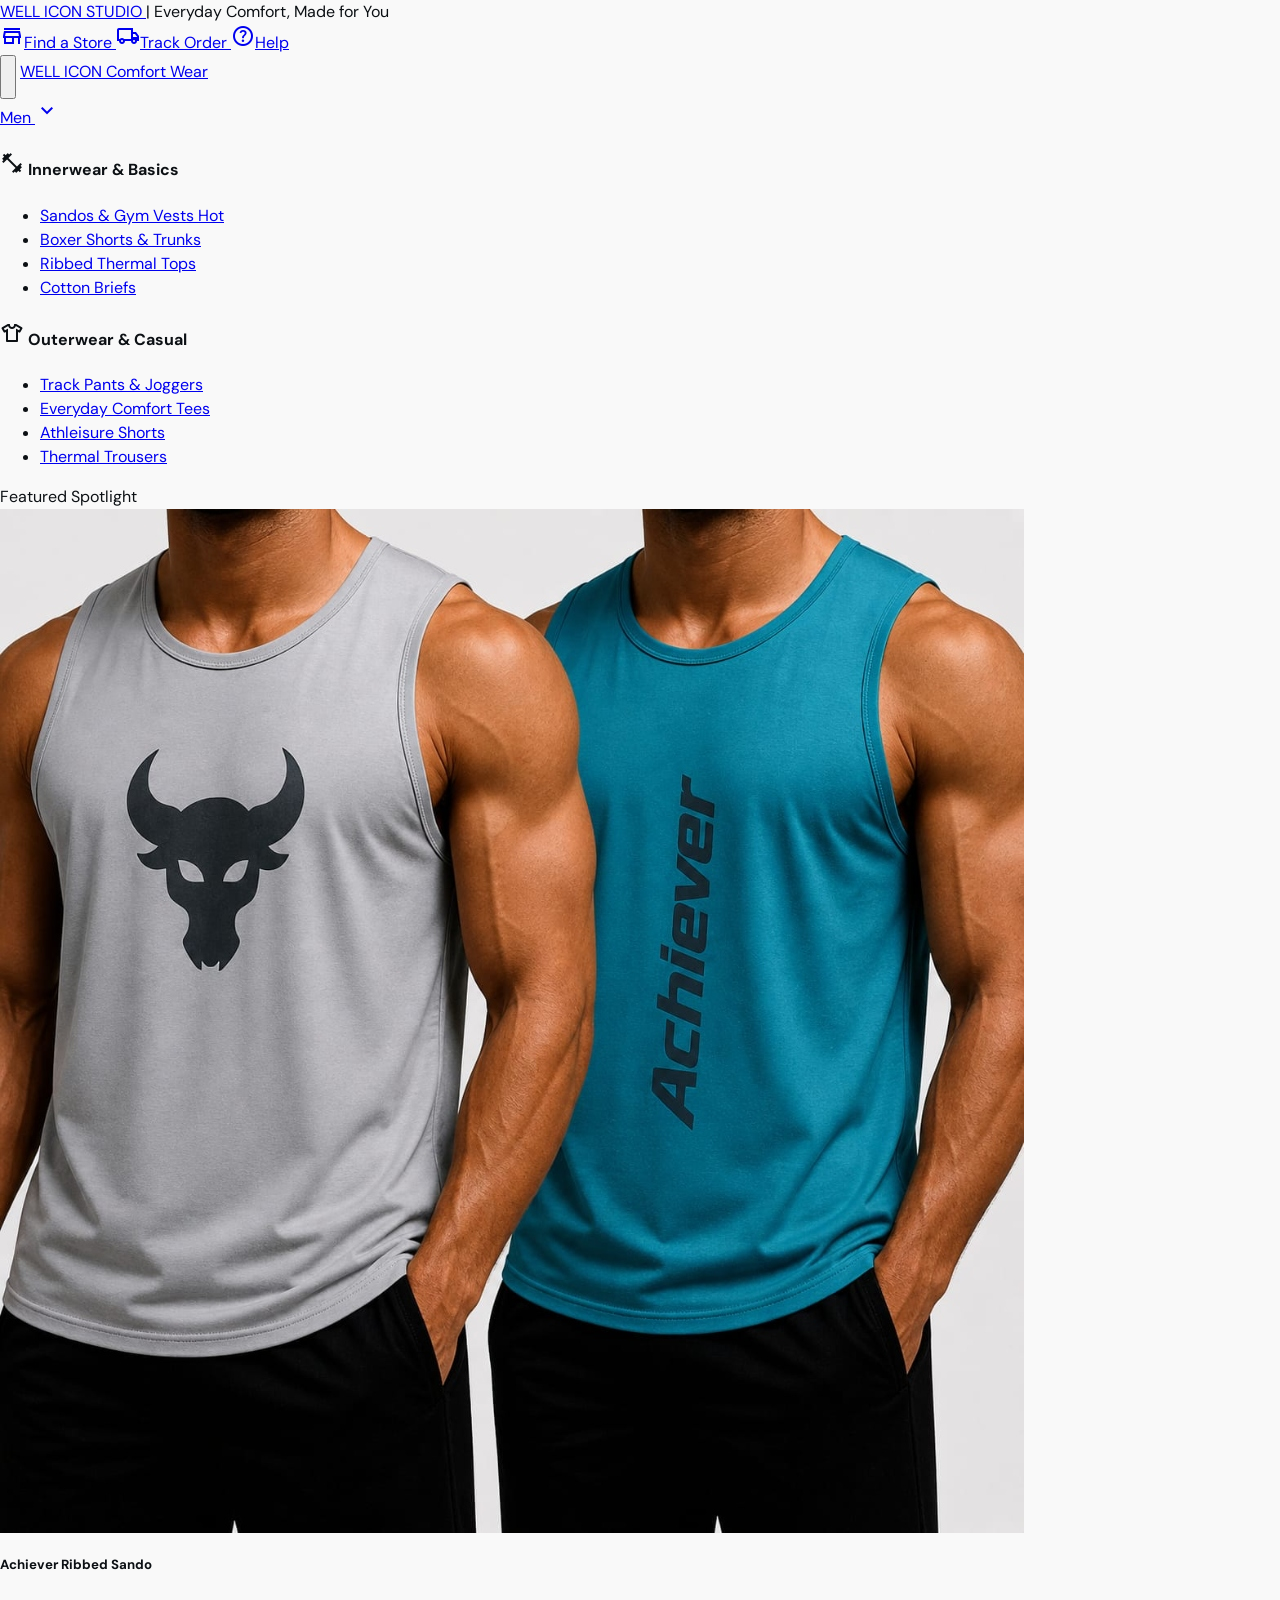
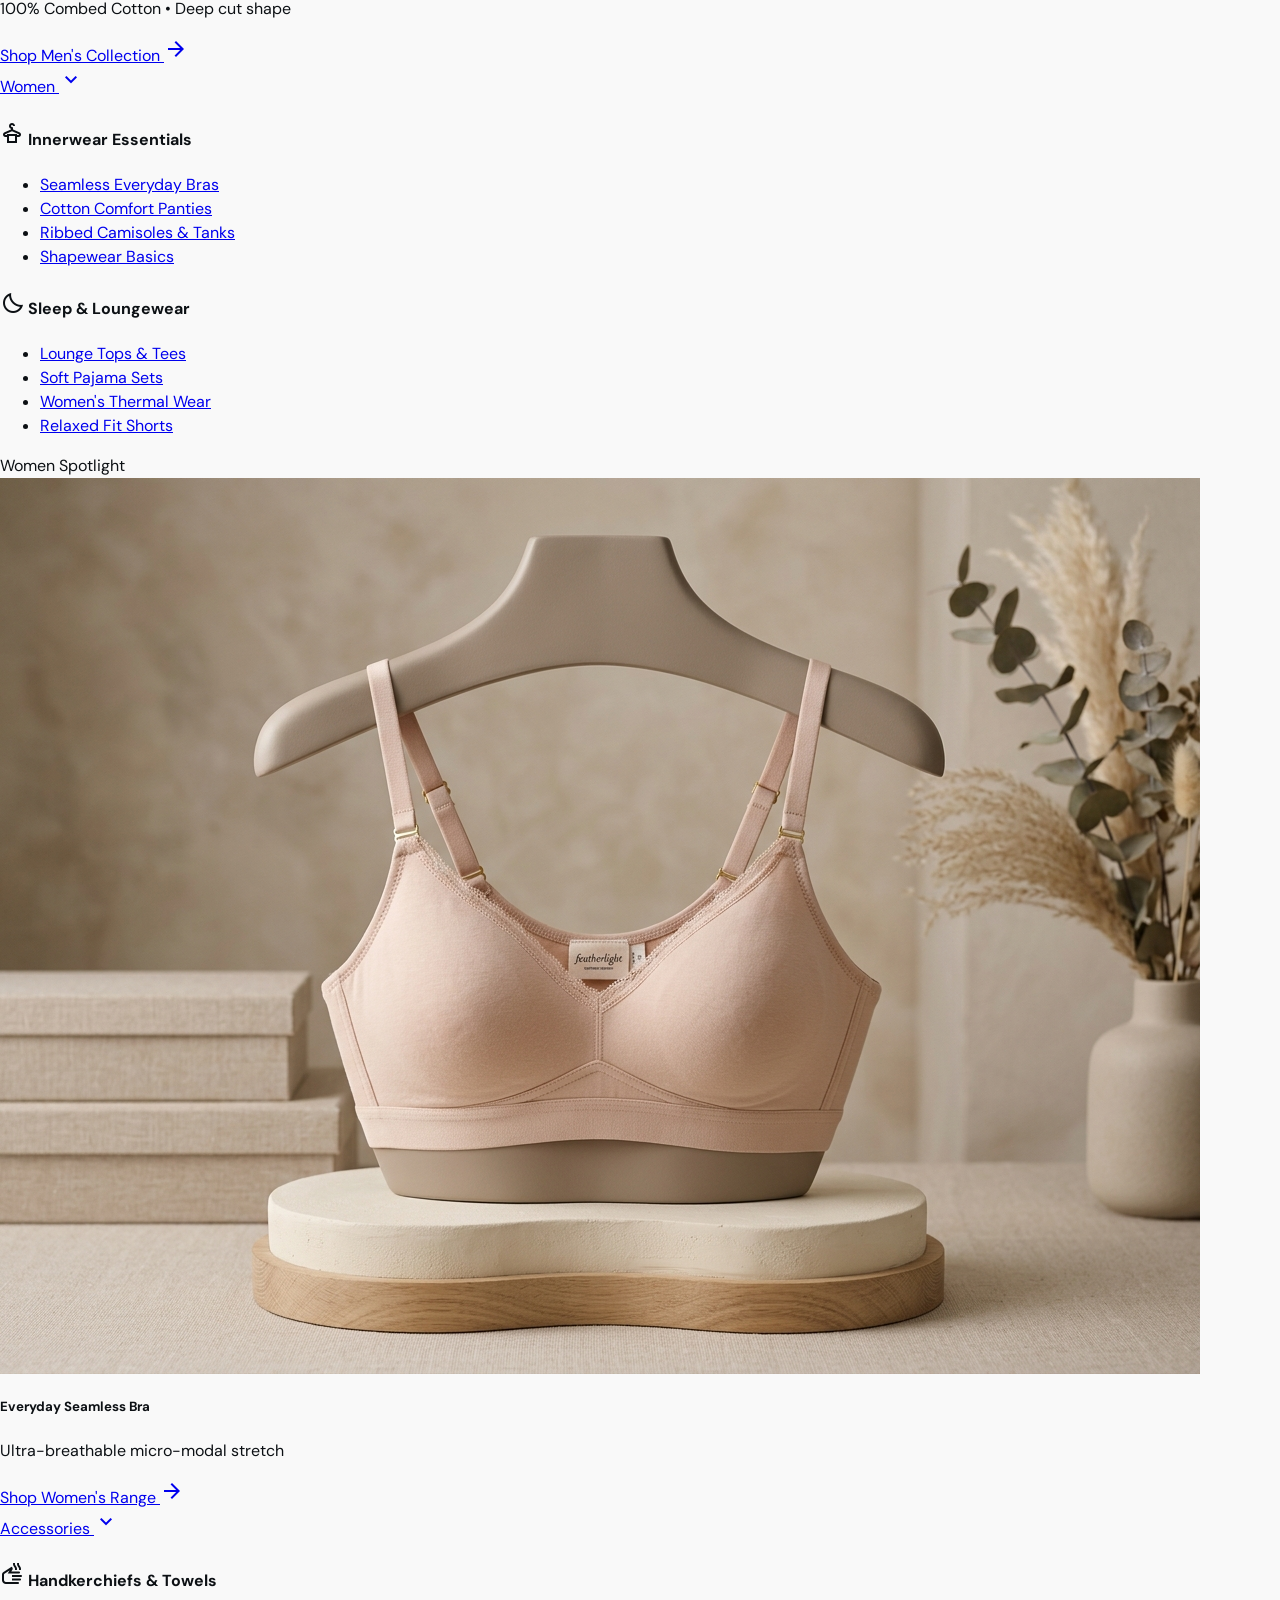
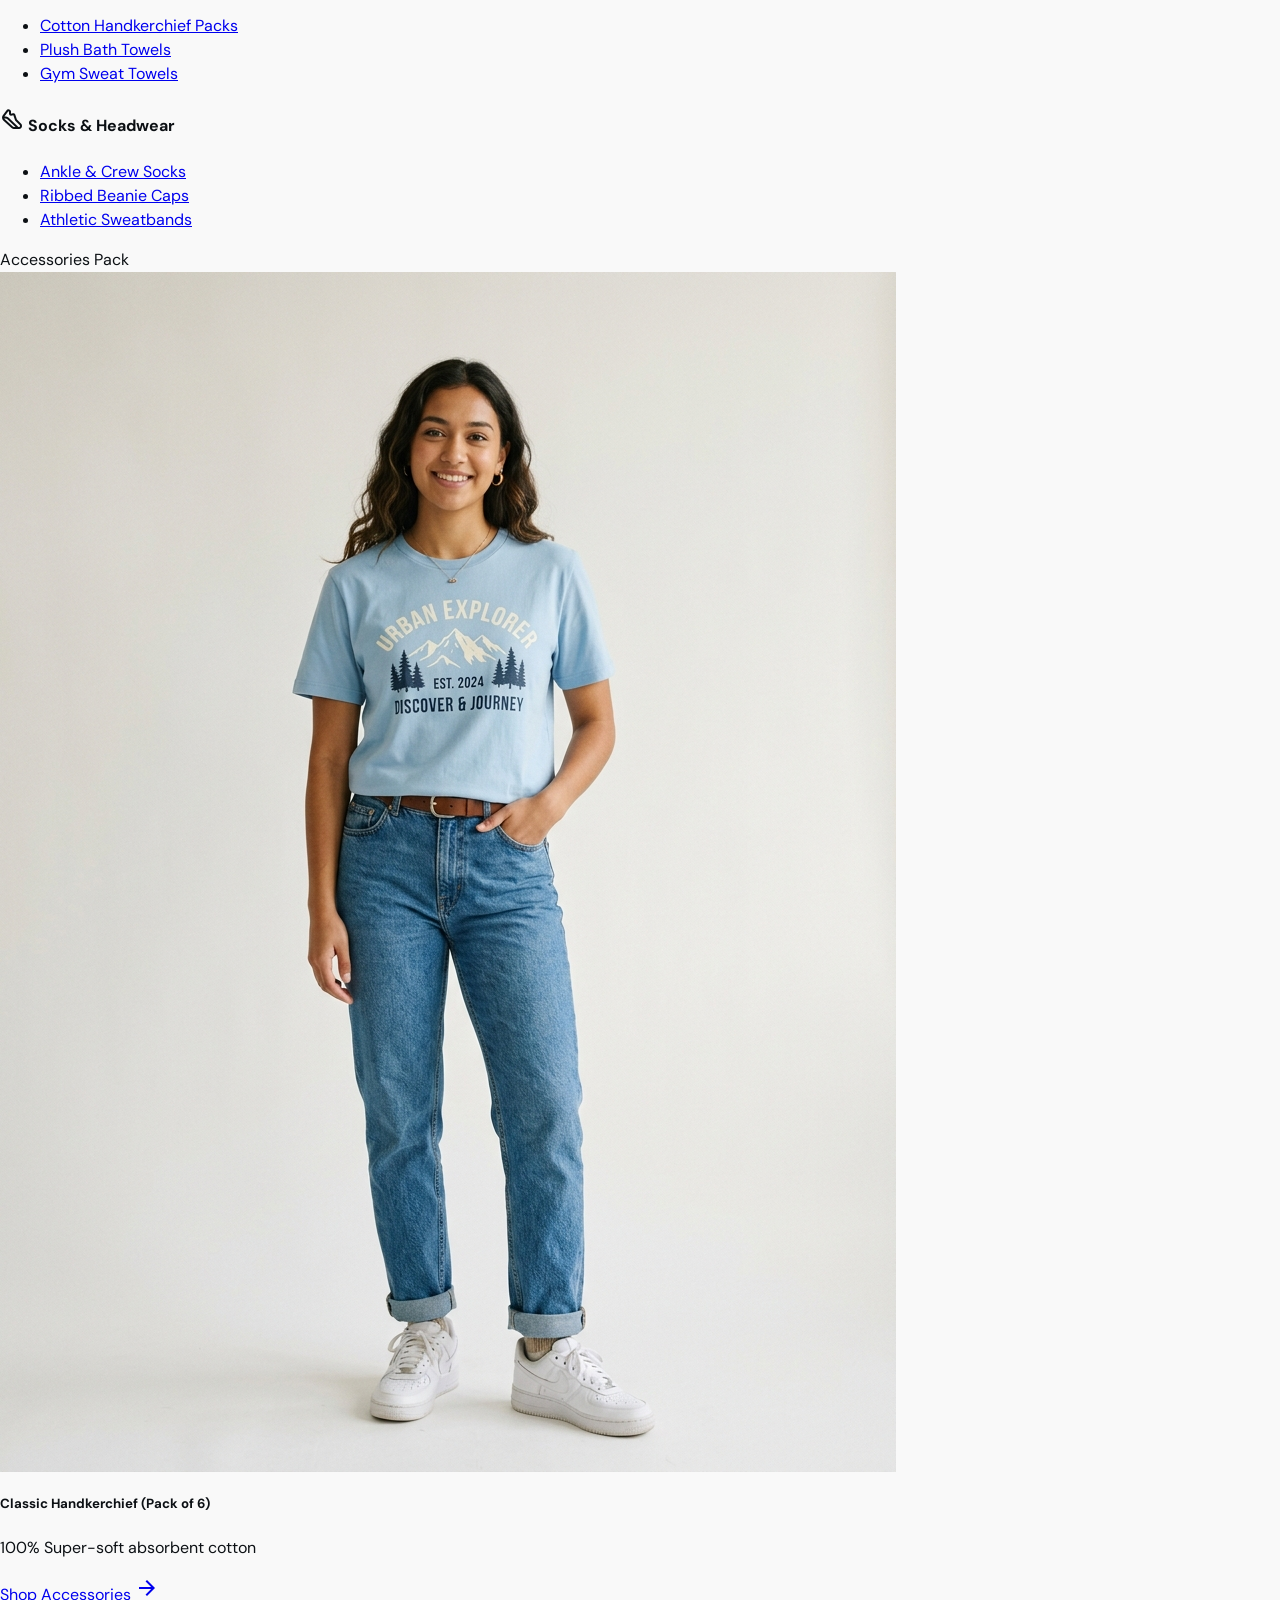
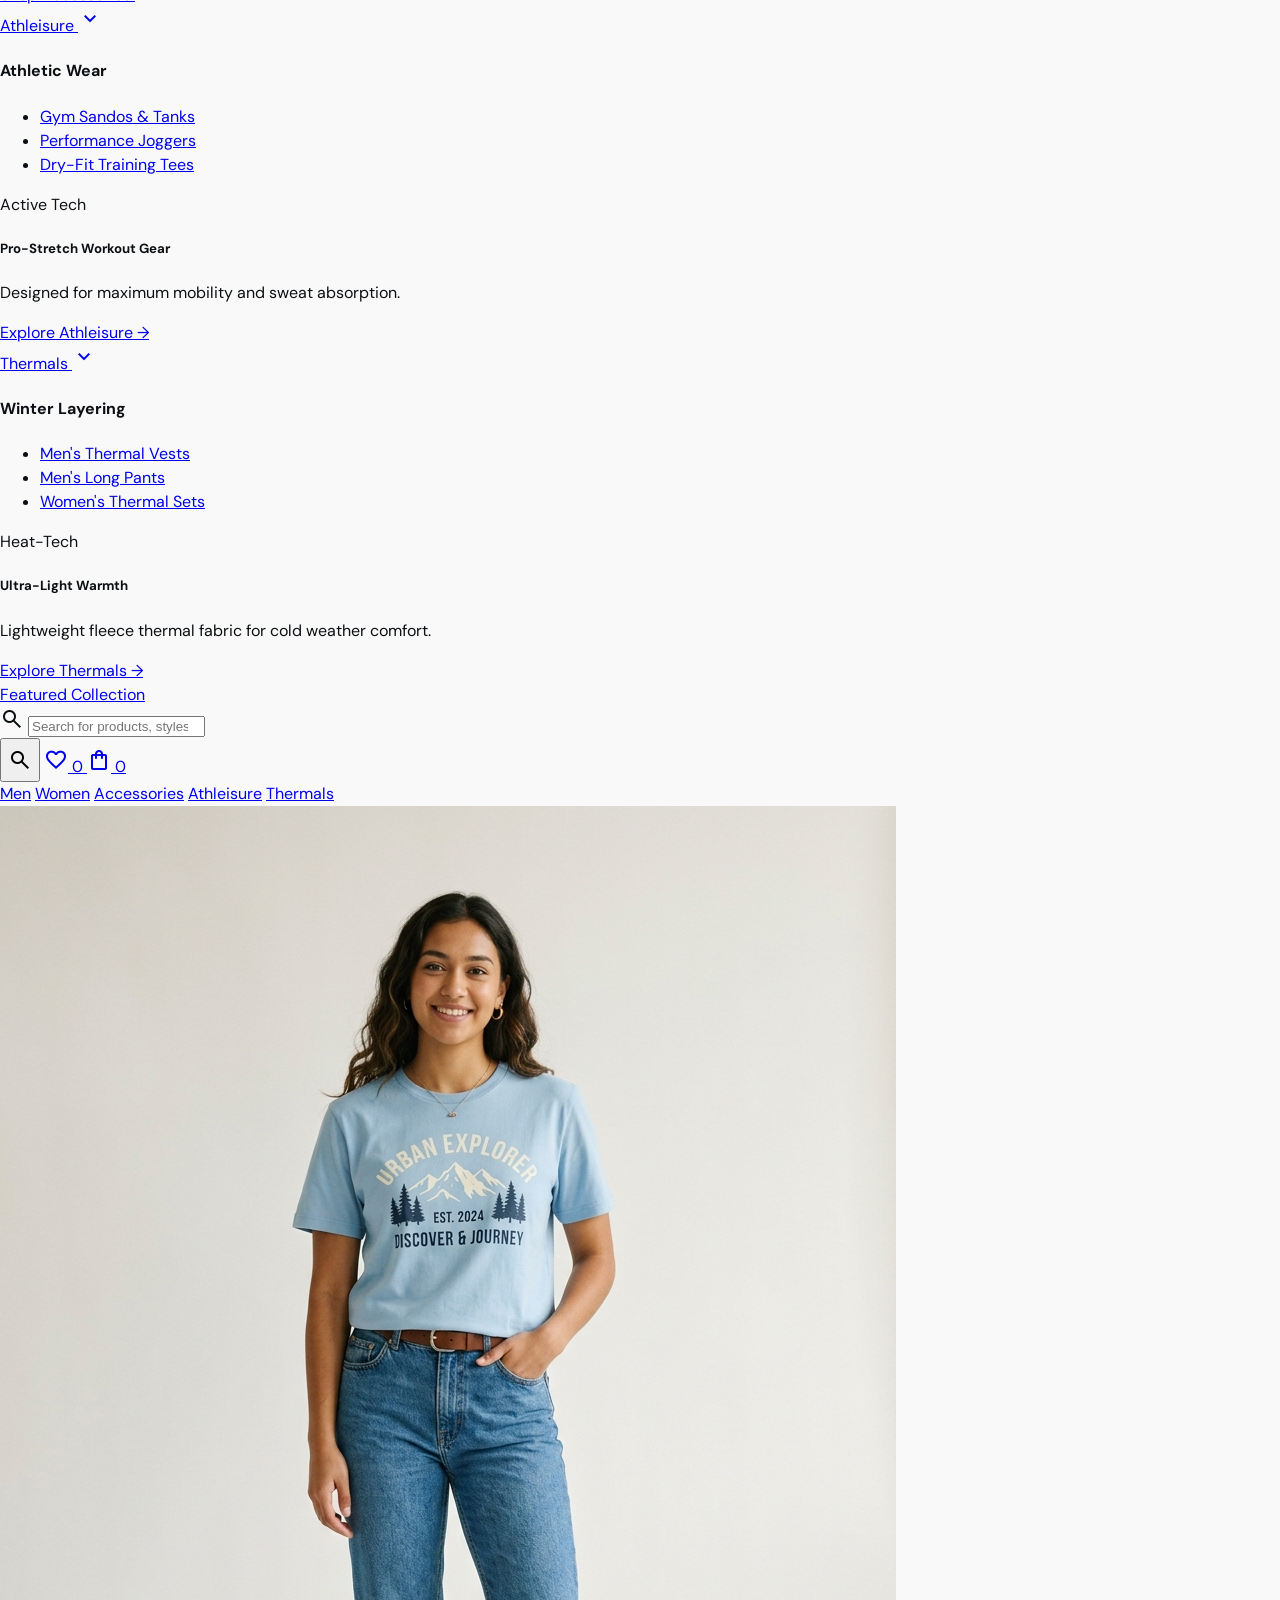
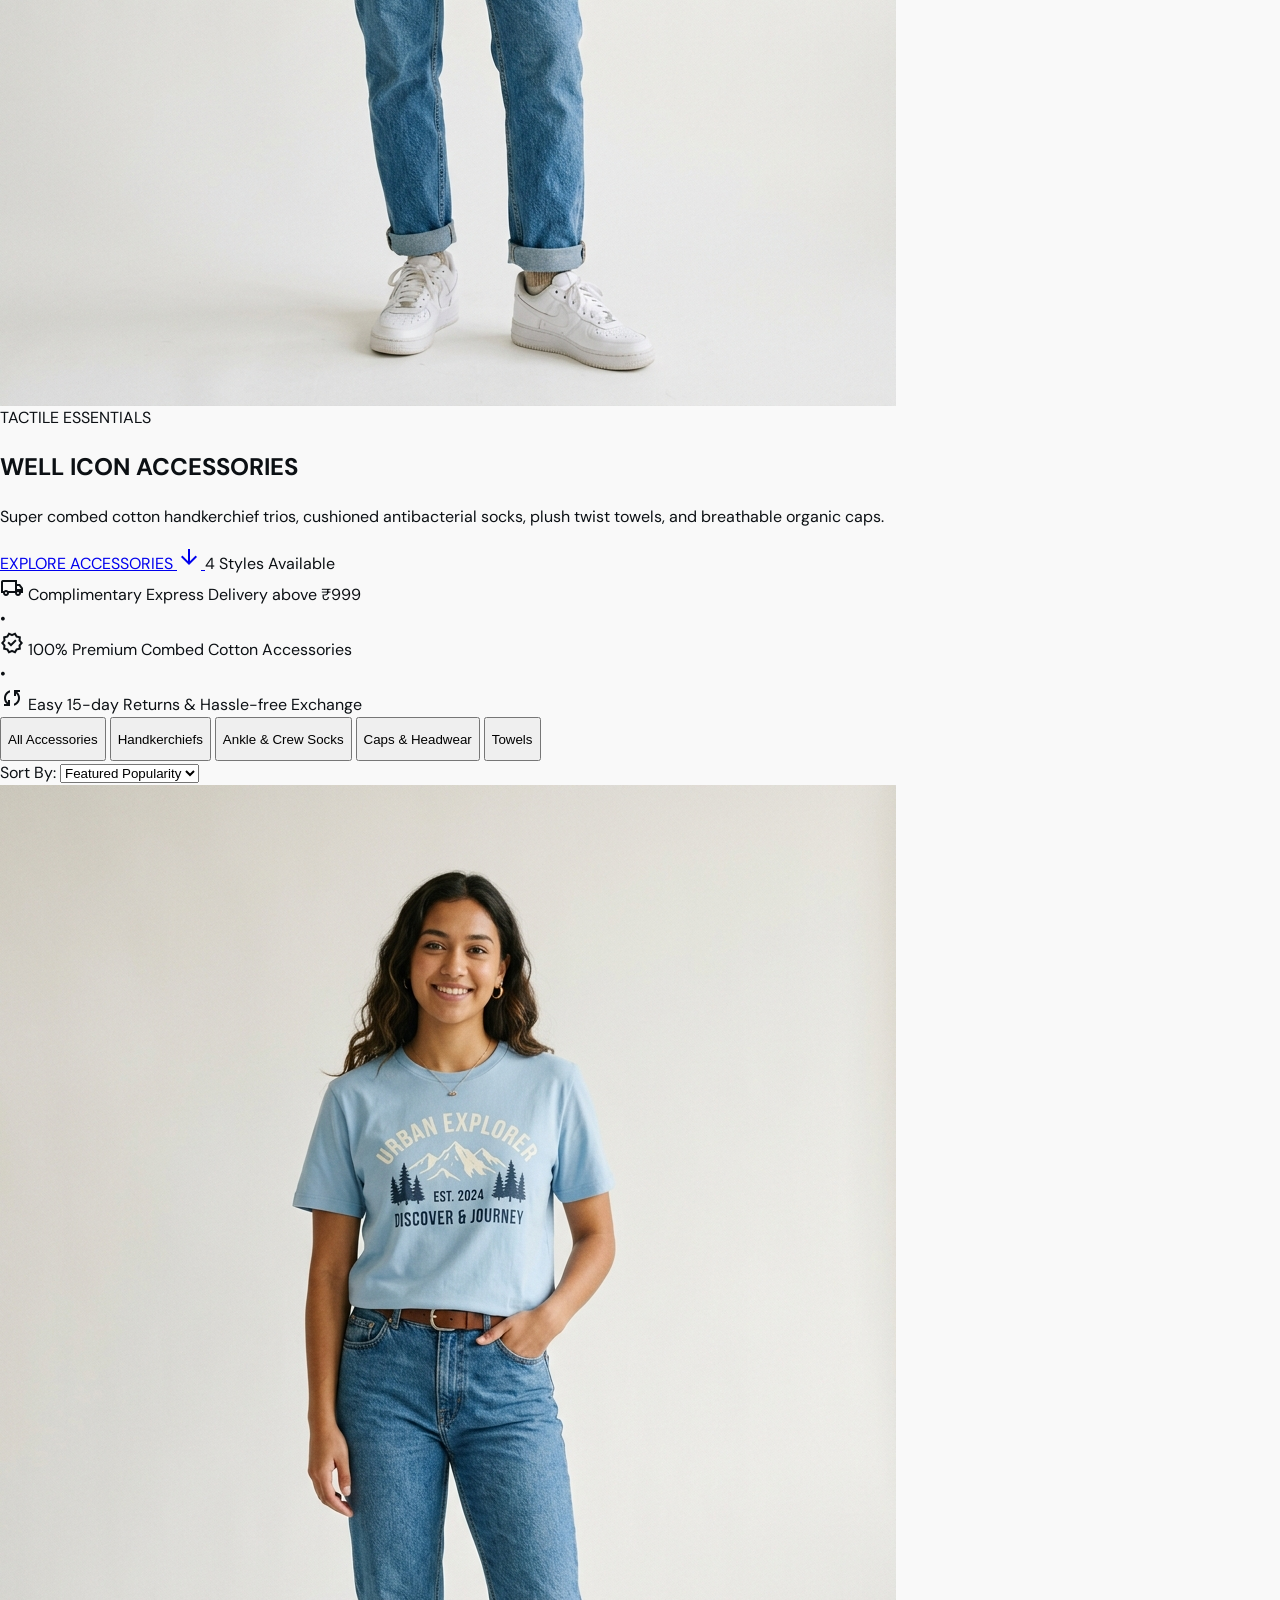
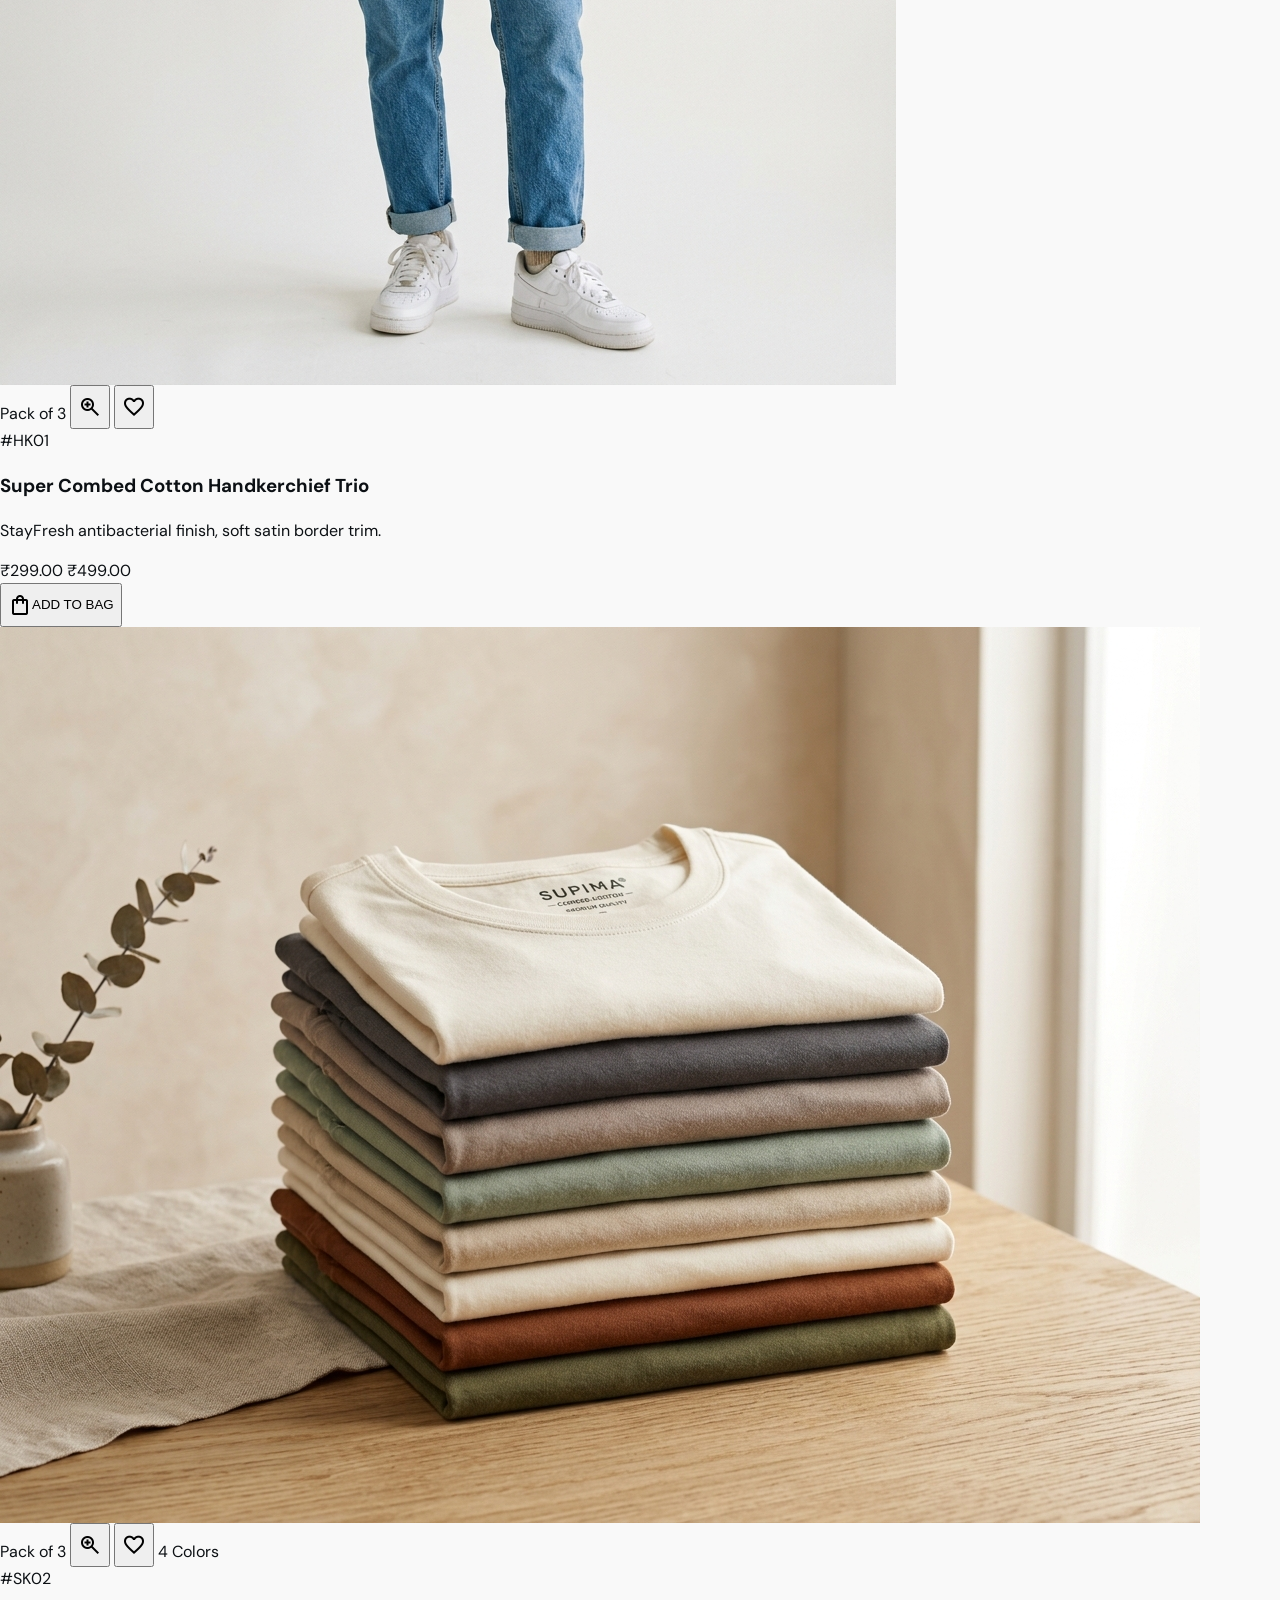
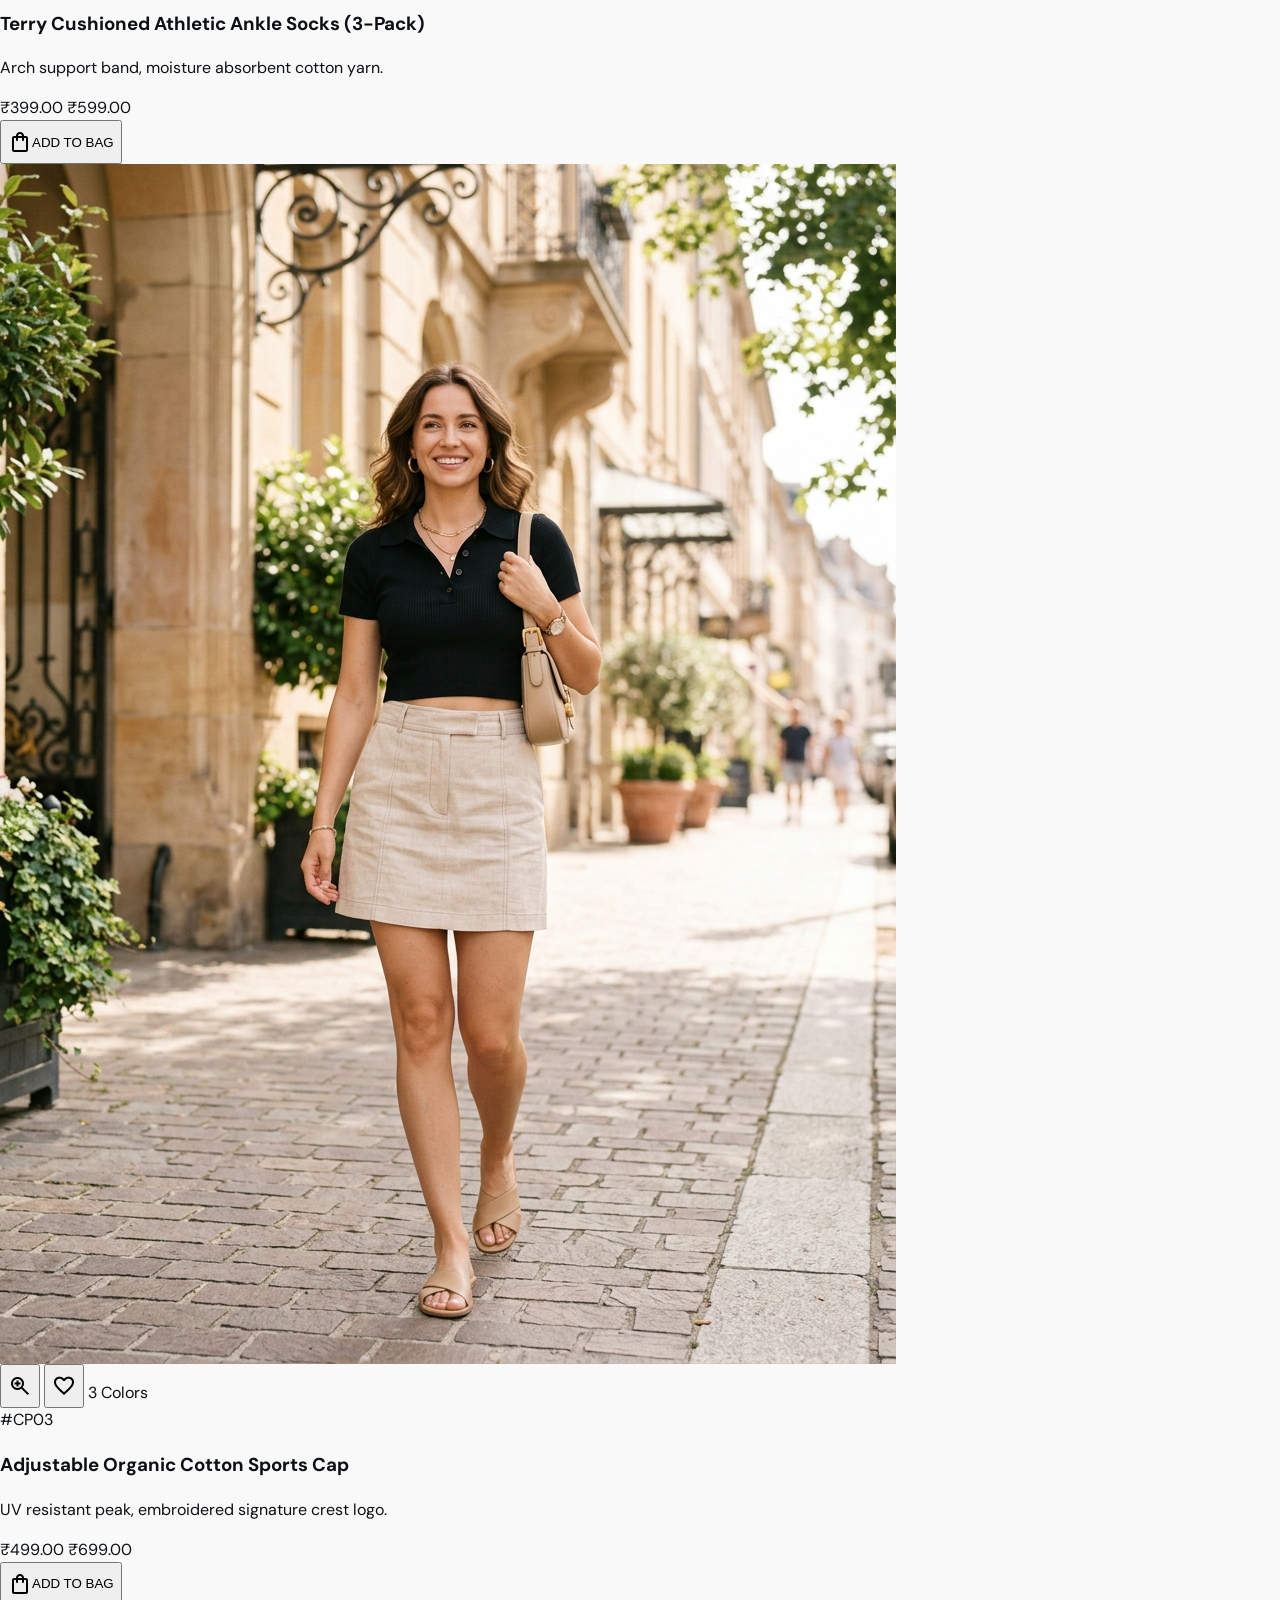
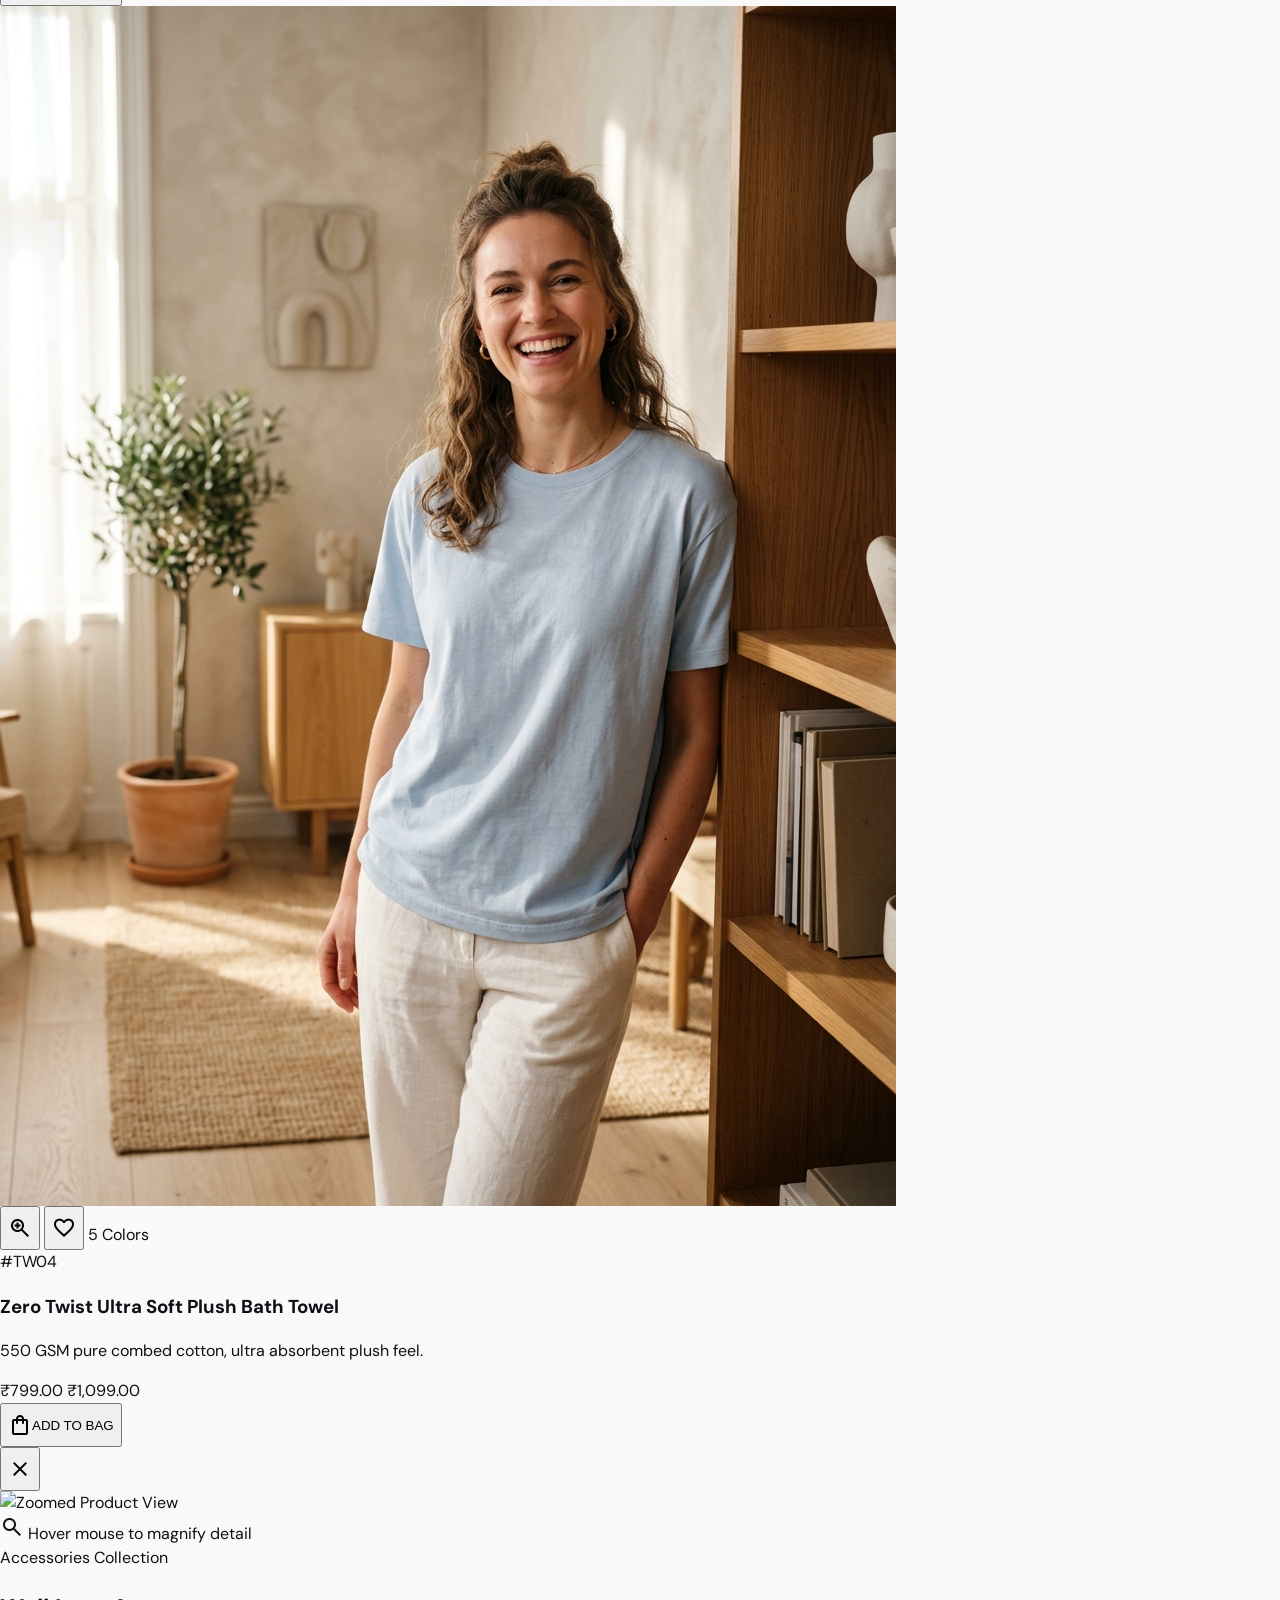
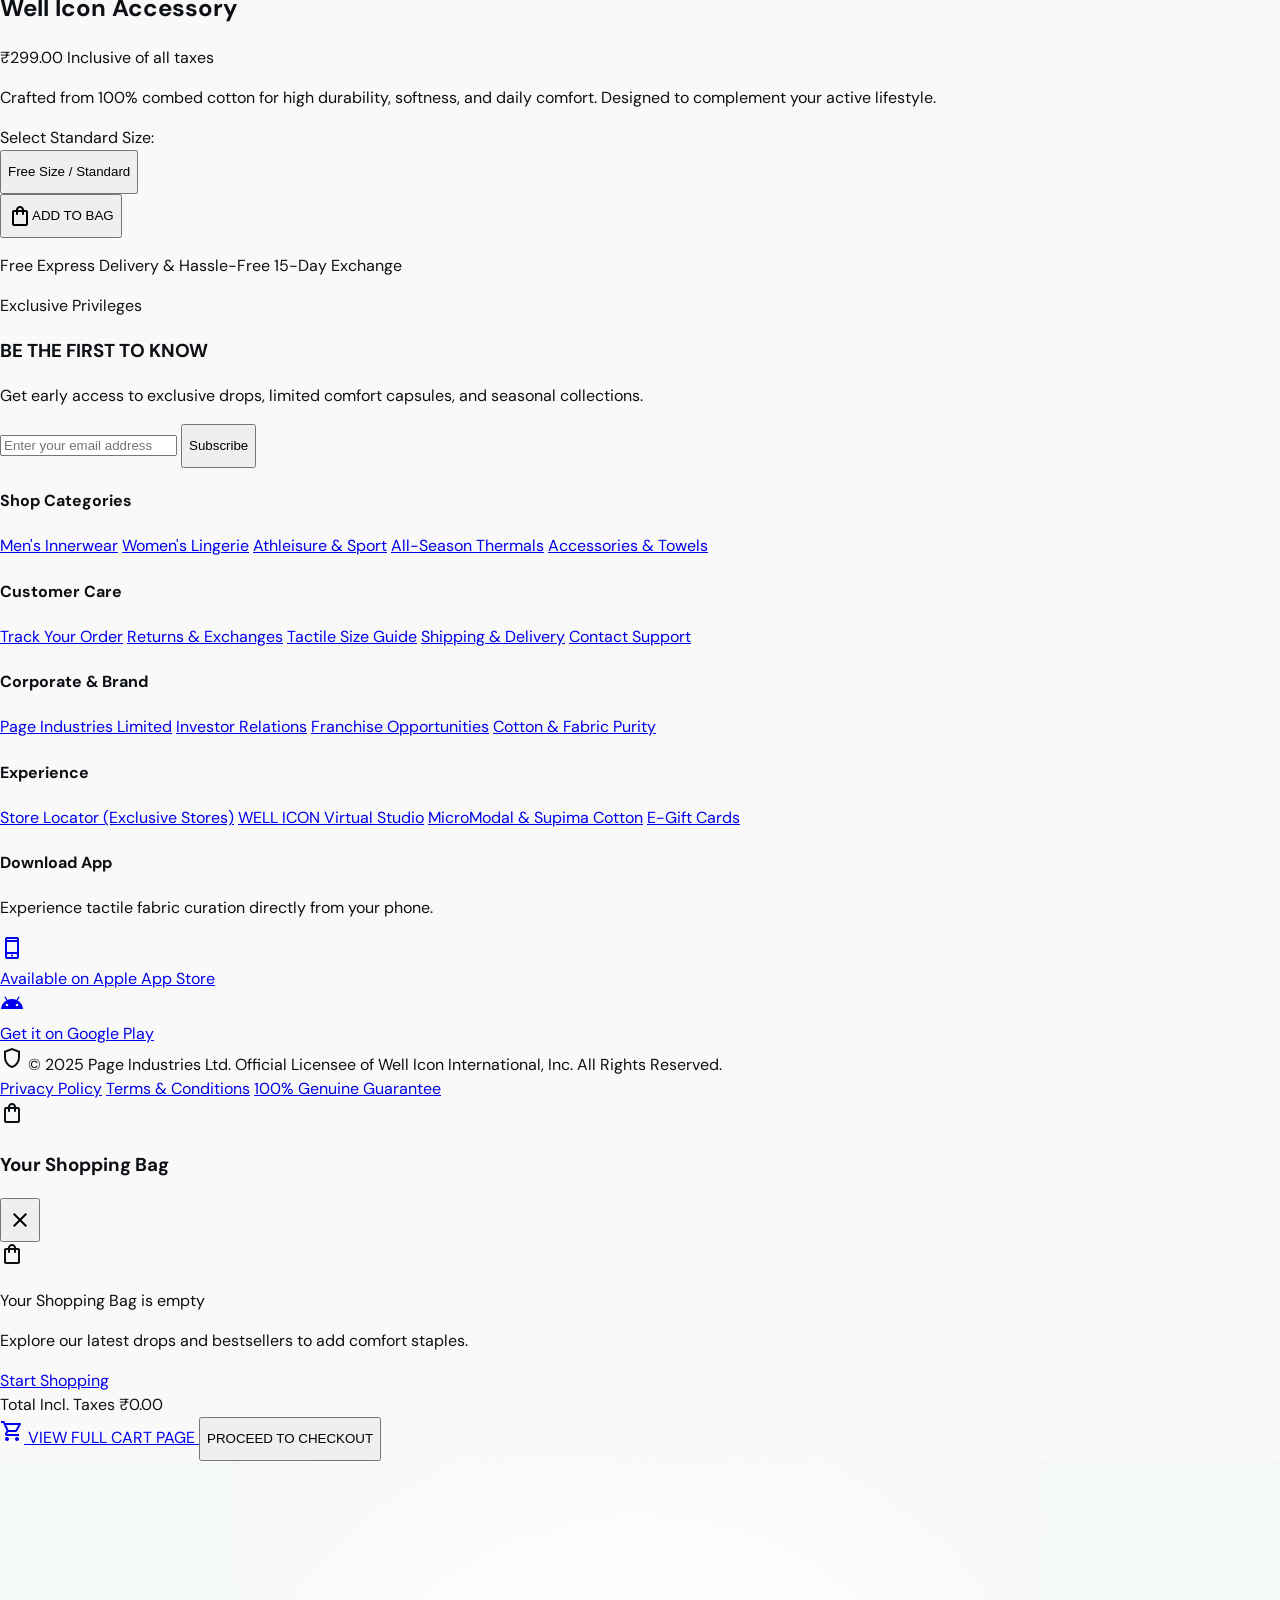
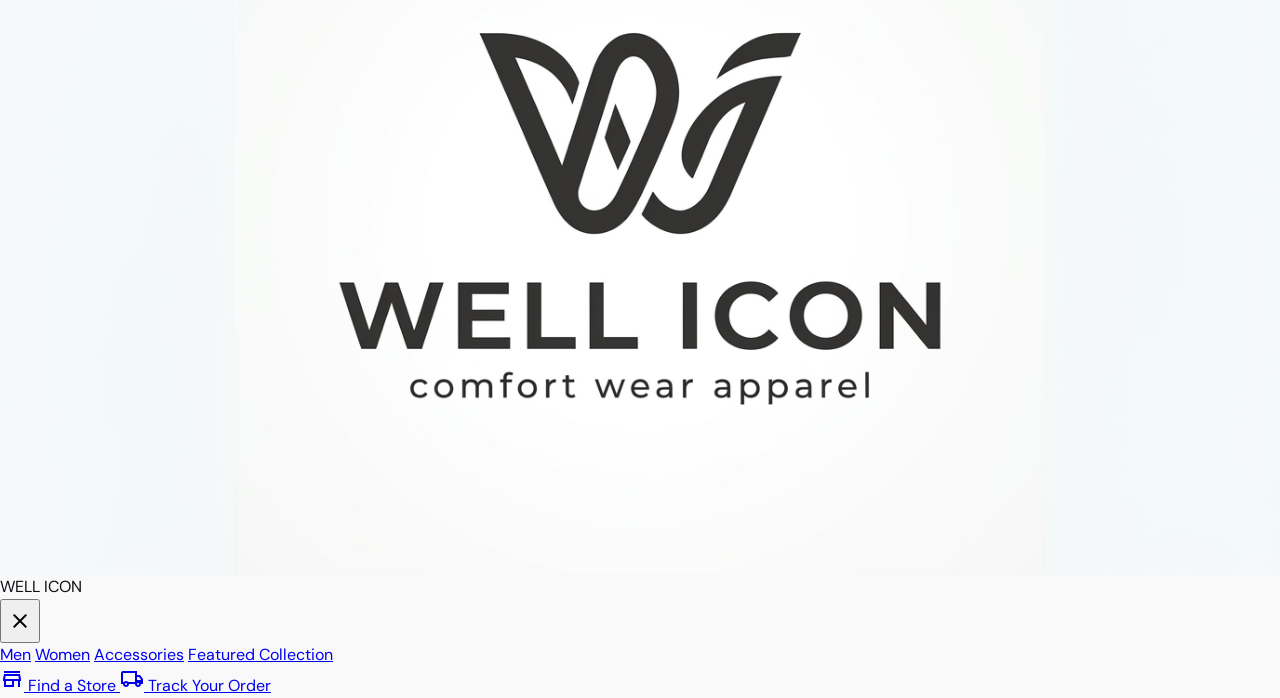
==== commit cc1cc953: "Local State and Collection flow Collection typography and view update ." ====
--- a/accessories.html
+++ b/accessories.html
@@ -196,21 +196,21 @@
             <div class="grid grid-cols-3 gap-6">
               <div>
                 <h4 class="font-headline-sm text-[15px] font-bold text-primary border-b border-border-hairline pb-2 mb-3 flex items-center gap-2">
-                  <span class="material-symbols-outlined text-badge-fresh text-[18px]">fitness_center</span> Innerwear & Basics
+                  <span class="material-symbols-outlined text-badge-fresh text-[18px]">fitness_center</span> Innerwear &amp; Basics
                 </h4>
                 <ul class="space-y-2 text-body-md text-on-surface-variant text-[14px]">
-                  <li><a href="men.html#sandos" class="hover:text-primary font-medium hover:translate-x-1 inline-block transition-transform text-primary">Sandos & Gym Vests <span class="bg-sale-crimson text-on-primary text-[10px] px-1.5 py-0.5 rounded-full uppercase ml-1 font-bold">Hot</span></a></li>
-                  <li><a href="men.html#boxers" class="hover:text-primary hover:translate-x-1 inline-block transition-transform">Boxer Shorts & Trunks</a></li>
+                  <li><a href="men.html#sandos" class="hover:text-primary font-medium hover:translate-x-1 inline-block transition-transform text-primary">Sandos &amp; Gym Vests <span class="bg-sale-crimson text-on-primary text-[10px] px-1.5 py-0.5 rounded-full uppercase ml-1 font-bold">Hot</span></a></li>
+                  <li><a href="men.html#boxers" class="hover:text-primary hover:translate-x-1 inline-block transition-transform">Boxer Shorts &amp; Trunks</a></li>
                   <li><a href="men.html#thermals" class="hover:text-primary hover:translate-x-1 inline-block transition-transform">Ribbed Thermal Tops</a></li>
                   <li><a href="men.html" class="hover:text-primary hover:translate-x-1 inline-block transition-transform">Cotton Briefs</a></li>
                 </ul>
               </div>
               <div>
                 <h4 class="font-headline-sm text-[15px] font-bold text-primary border-b border-border-hairline pb-2 mb-3 flex items-center gap-2">
-                  <span class="material-symbols-outlined text-badge-fresh text-[18px]">apparel</span> Outerwear & Casual
+                  <span class="material-symbols-outlined text-badge-fresh text-[18px]">apparel</span> Outerwear &amp; Casual
                 </h4>
                 <ul class="space-y-2 text-body-md text-on-surface-variant text-[14px]">
-                  <li><a href="men.html" class="hover:text-primary hover:translate-x-1 inline-block transition-transform">Track Pants & Joggers</a></li>
+                  <li><a href="men.html" class="hover:text-primary hover:translate-x-1 inline-block transition-transform">Track Pants &amp; Joggers</a></li>
                   <li><a href="men.html" class="hover:text-primary hover:translate-x-1 inline-block transition-transform">Everyday Comfort Tees</a></li>
                   <li><a href="men.html" class="hover:text-primary hover:translate-x-1 inline-block transition-transform">Athleisure Shorts</a></li>
                   <li><a href="men.html" class="hover:text-primary hover:translate-x-1 inline-block transition-transform">Thermal Trousers</a></li>
@@ -246,16 +246,16 @@
                 <ul class="space-y-2 text-body-md text-on-surface-variant text-[14px]">
                   <li><a href="women.html#bras" class="hover:text-primary hover:translate-x-1 inline-block transition-transform">Seamless Everyday Bras</a></li>
                   <li><a href="women.html#panties" class="hover:text-primary hover:translate-x-1 inline-block transition-transform">Cotton Comfort Panties</a></li>
-                  <li><a href="women.html#camisoles" class="hover:text-primary font-medium hover:translate-x-1 inline-block transition-transform text-primary">Ribbed Camisoles & Tanks</a></li>
+                  <li><a href="women.html#camisoles" class="hover:text-primary font-medium hover:translate-x-1 inline-block transition-transform text-primary">Ribbed Camisoles &amp; Tanks</a></li>
                   <li><a href="women.html" class="hover:text-primary hover:translate-x-1 inline-block transition-transform">Shapewear Basics</a></li>
                 </ul>
               </div>
               <div>
                 <h4 class="font-headline-sm text-[15px] font-bold text-primary border-b border-border-hairline pb-2 mb-3 flex items-center gap-2">
-                  <span class="material-symbols-outlined text-badge-fresh text-[18px]">bedtime</span> Sleep & Loungewear
+                  <span class="material-symbols-outlined text-badge-fresh text-[18px]">bedtime</span> Sleep &amp; Loungewear
                 </h4>
                 <ul class="space-y-2 text-body-md text-on-surface-variant text-[14px]">
-                  <li><a href="women.html" class="hover:text-primary hover:translate-x-1 inline-block transition-transform">Lounge Tops & Tees</a></li>
+                  <li><a href="women.html" class="hover:text-primary hover:translate-x-1 inline-block transition-transform">Lounge Tops &amp; Tees</a></li>
                   <li><a href="women.html" class="hover:text-primary hover:translate-x-1 inline-block transition-transform">Soft Pajama Sets</a></li>
                   <li><a href="women.html" class="hover:text-primary hover:translate-x-1 inline-block transition-transform">Women's Thermal Wear</a></li>
                   <li><a href="women.html" class="hover:text-primary hover:translate-x-1 inline-block transition-transform">Relaxed Fit Shorts</a></li>
@@ -278,7 +278,7 @@
 
         <!-- ACCESSORIES Dropdown -->
         <div class="group py-5">
-          <a href="accessories.html" class="flex items-center gap-1 px-3 py-1.5 bg-primary text-on-primary font-bold rounded-full text-primary transition-colors">
+          <a href="accessories.html" class="flex items-center gap-1 px-3 py-1.5 text-on-surface-variant hover:text-primary transition-colors rounded-full font-semibold group-hover:bg-surface-subtle group-hover:text-primary">
             Accessories
             <span class="material-symbols-outlined text-[16px] transition-transform group-hover:rotate-180">expand_more</span>
           </a>
@@ -286,7 +286,7 @@
             <div class="grid grid-cols-3 gap-6">
               <div>
                 <h4 class="font-headline-sm text-[15px] font-bold text-primary border-b border-border-hairline pb-2 mb-3 flex items-center gap-2">
-                  <span class="material-symbols-outlined text-badge-fresh text-[18px]">dry</span> Handkerchiefs & Towels
+                  <span class="material-symbols-outlined text-badge-fresh text-[18px]">dry</span> Handkerchiefs &amp; Towels
                 </h4>
                 <ul class="space-y-2 text-body-md text-on-surface-variant text-[14px]">
                   <li><a href="accessories.html#hankies" class="hover:text-primary font-medium hover:translate-x-1 inline-block transition-transform text-primary">Cotton Handkerchief Packs</a></li>
@@ -296,10 +296,10 @@
               </div>
               <div>
                 <h4 class="font-headline-sm text-[15px] font-bold text-primary border-b border-border-hairline pb-2 mb-3 flex items-center gap-2">
-                  <span class="material-symbols-outlined text-badge-fresh text-[18px]">steps</span> Socks & Headwear
+                  <span class="material-symbols-outlined text-badge-fresh text-[18px]">steps</span> Socks &amp; Headwear
                 </h4>
                 <ul class="space-y-2 text-body-md text-on-surface-variant text-[14px]">
-                  <li><a href="accessories.html#socks" class="hover:text-primary hover:translate-x-1 inline-block transition-transform">Ankle & Crew Socks</a></li>
+                  <li><a href="accessories.html#socks" class="hover:text-primary hover:translate-x-1 inline-block transition-transform">Ankle &amp; Crew Socks</a></li>
                   <li><a href="accessories.html" class="hover:text-primary hover:translate-x-1 inline-block transition-transform">Ribbed Beanie Caps</a></li>
                   <li><a href="accessories.html" class="hover:text-primary hover:translate-x-1 inline-block transition-transform">Athletic Sweatbands</a></li>
                 </ul>
@@ -319,12 +319,68 @@
           </div>
         </div>
 
-        <a href="index.html" class="px-3 py-1.5 text-on-surface-variant hover:text-primary transition-colors rounded-full font-semibold">Home</a>
+        <!-- ATHLEISURE Dropdown -->
+        <div class="group py-5">
+          <a href="men.html#sandos" class="flex items-center gap-1 px-3 py-1.5 text-on-surface-variant hover:text-primary transition-colors rounded-full font-semibold group-hover:bg-surface-subtle group-hover:text-primary">
+            Athleisure
+            <span class="material-symbols-outlined text-[16px] transition-transform group-hover:rotate-180">expand_more</span>
+          </a>
+          <div class="absolute left-1/3 top-full w-[480px] bg-surface-canvas dark:bg-surface-container-lowest rounded-2xl shadow-xl border border-border-hairline p-6 opacity-0 invisible group-hover:opacity-100 group-hover:visible transition-all duration-200 transform translate-y-2 group-hover:translate-y-0 z-50 pointer-events-none group-hover:pointer-events-auto">
+            <div class="grid grid-cols-2 gap-6">
+              <div>
+                <h4 class="font-headline-sm text-[15px] font-bold text-primary border-b border-border-hairline pb-2 mb-3">Athletic Wear</h4>
+                <ul class="space-y-2 text-body-md text-on-surface-variant text-[14px]">
+                  <li><a href="men.html#sandos" class="hover:text-primary hover:translate-x-1 inline-block transition-transform">Gym Sandos &amp; Tanks</a></li>
+                  <li><a href="men.html" class="hover:text-primary hover:translate-x-1 inline-block transition-transform">Performance Joggers</a></li>
+                  <li><a href="men.html" class="hover:text-primary hover:translate-x-1 inline-block transition-transform">Dry-Fit Training Tees</a></li>
+                </ul>
+              </div>
+              <div class="bg-surface-subtle p-3.5 rounded-xl border border-border-hairline flex flex-col justify-between">
+                <div>
+                  <span class="text-[10px] font-bold uppercase tracking-wider text-secondary bg-surface-canvas px-2 py-0.5 rounded-full inline-block mb-1">Active Tech</span>
+                  <h5 class="font-bold text-primary text-[13px]">Pro-Stretch Workout Gear</h5>
+                  <p class="text-[11px] text-on-surface-variant mt-1">Designed for maximum mobility and sweat absorption.</p>
+                </div>
+                <a href="men.html" class="mt-2 text-[12px] font-bold text-primary hover:underline">Explore Athleisure →</a>
+              </div>
+            </div>
+          </div>
+        </div>
+
+        <!-- THERMALS Dropdown -->
+        <div class="group py-5">
+          <a href="men.html#thermals" class="flex items-center gap-1 px-3 py-1.5 text-on-surface-variant hover:text-primary transition-colors rounded-full font-semibold group-hover:bg-surface-subtle group-hover:text-primary">
+            Thermals
+            <span class="material-symbols-outlined text-[16px] transition-transform group-hover:rotate-180">expand_more</span>
+          </a>
+          <div class="absolute right-0 top-full w-[480px] bg-surface-canvas dark:bg-surface-container-lowest rounded-2xl shadow-xl border border-border-hairline p-6 opacity-0 invisible group-hover:opacity-100 group-hover:visible transition-all duration-200 transform translate-y-2 group-hover:translate-y-0 z-50 pointer-events-none group-hover:pointer-events-auto">
+            <div class="grid grid-cols-2 gap-6">
+              <div>
+                <h4 class="font-headline-sm text-[15px] font-bold text-primary border-b border-border-hairline pb-2 mb-3">Winter Layering</h4>
+                <ul class="space-y-2 text-body-md text-on-surface-variant text-[14px]">
+                  <li><a href="men.html#thermals" class="hover:text-primary hover:translate-x-1 inline-block transition-transform">Men's Thermal Vests</a></li>
+                  <li><a href="men.html#thermals" class="hover:text-primary hover:translate-x-1 inline-block transition-transform">Men's Long Pants</a></li>
+                  <li><a href="women.html" class="hover:text-primary hover:translate-x-1 inline-block transition-transform">Women's Thermal Sets</a></li>
+                </ul>
+              </div>
+              <div class="bg-surface-subtle p-3.5 rounded-xl border border-border-hairline flex flex-col justify-between">
+                <div>
+                  <span class="text-[10px] font-bold uppercase tracking-wider text-secondary bg-surface-canvas px-2 py-0.5 rounded-full inline-block mb-1">Heat-Tech</span>
+                  <h5 class="font-bold text-primary text-[13px]">Ultra-Light Warmth</h5>
+                  <p class="text-[11px] text-on-surface-variant mt-1">Lightweight fleece thermal fabric for cold weather comfort.</p>
+                </div>
+                <a href="men.html#thermals" class="mt-2 text-[12px] font-bold text-primary hover:underline">Explore Thermals →</a>
+              </div>
+            </div>
+          </div>
+        </div>
+
+        <a class="px-4 py-1.5 bg-primary text-on-primary font-bold rounded-full text-[13px] hover:bg-primary-container transition-colors shadow-xs ml-2" href="index.html">Featured Collection</a>
       </nav>
       <div class="flex-1 max-w-md hidden md:block mx-space-sm">
         <div class="relative flex items-center w-full">
           <span class="material-symbols-outlined absolute left-3.5 text-secondary text-[20px] pointer-events-none">search</span>
-          <input class="w-full bg-surface-subtle font-body-md text-body-md text-on-surface placeholder:text-secondary pl-10 pr-4 py-2 rounded-full outline-none focus:bg-surface-canvas focus:ring-1 focus:ring-primary transition-all" placeholder="Search for handkerchiefs, socks, caps..." type="search"/>
+          <input class="w-full bg-surface-subtle font-body-md text-body-md text-on-surface placeholder:text-secondary pl-10 pr-4 py-2 rounded-full outline-none focus:bg-surface-canvas focus:ring-1 focus:ring-primary transition-all" placeholder="Search for products, styles, collections..." type="search"/>
         </div>
       </div>
       <div class="flex items-center gap-1 sm:gap-2 md:gap-3 shrink-0">
@@ -358,147 +414,338 @@
 
   <!-- MAIN CONTENT -->
   <main class="w-full pt-16 md:pt-28 bg-surface">
-    <!-- Breadcrumb & Banner -->
-    <div class="w-full bg-surface-subtle border-b border-border-hairline py-space-xl">
-      <div class="max-w-[1440px] mx-auto px-margin md:px-margin-tablet lg:px-margin-desktop">
-        <div class="flex items-center gap-2 text-body-sm text-secondary mb-3">
-          <a href="index.html" class="hover:text-primary">Home</a>
-          <span>/</span>
-          <span class="text-primary font-semibold">Accessories</span>
-        </div>
-        <div class="flex flex-col md:flex-row md:items-center justify-between gap-4">
-          <div>
-            <h1 class="font-headline-lg text-headline-lg font-bold text-primary tracking-tight">EVERYDAY ACCESSORIES & ESSENTIALS</h1>
-            <p class="font-body-md text-body-md text-on-surface-variant mt-1">Super combed cotton handkerchief trios, cushioned antibacterial socks, and caps.</p>
-          </div>
-          <span class="px-4 py-1.5 rounded-full bg-surface-canvas text-secondary border border-border-hairline font-label-md text-label-md font-semibold self-start md:self-auto">Showing 4 Products</span>
-        </div>
-      </div>
-    </div>
-
-    <!-- Filter Pills & Sorting -->
-    <div class="w-full border-b border-border-hairline bg-surface-canvas py-3">
-      <div class="max-w-[1440px] mx-auto px-margin md:px-margin-tablet lg:px-margin-desktop flex flex-wrap items-center justify-between gap-4">
-        <div class="flex items-center gap-2 overflow-x-auto py-1">
-          <button data-filter-tab class="px-4 py-1.5 rounded-full bg-primary text-on-primary font-label-md text-label-md font-bold shrink-0">All Accessories</button>
-          <button data-filter-tab class="px-4 py-1.5 rounded-full bg-surface-subtle text-on-surface-variant hover:text-primary font-label-md text-label-md shrink-0">Handkerchiefs</button>
-          <button data-filter-tab class="px-4 py-1.5 rounded-full bg-surface-subtle text-on-surface-variant hover:text-primary font-label-md text-label-md shrink-0">Ankle & Crew Socks</button>
-          <button data-filter-tab class="px-4 py-1.5 rounded-full bg-surface-subtle text-on-surface-variant hover:text-primary font-label-md text-label-md shrink-0">Caps & Headwear</button>
-          <button data-filter-tab class="px-4 py-1.5 rounded-full bg-surface-subtle text-on-surface-variant hover:text-primary font-label-md text-label-md shrink-0">Towels</button>
-        </div>
-        <div class="flex items-center gap-2 shrink-0">
-          <span class="font-label-sm text-label-md text-secondary hidden sm:inline">Sort By:</span>
-          <select class="bg-surface-subtle text-primary font-label-md text-label-md px-3 py-1.5 rounded-full border border-border-hairline outline-none">
-            <option>Featured Popularity</option>
-            <option>Price: Low to High</option>
-            <option>Price: High to Low</option>
-            <option>New Arrivals</option>
-          </select>
-        </div>
-      </div>
-    </div>
-
-    <!-- Product Grid -->
-    <div class="max-w-[1440px] mx-auto px-margin md:px-margin-tablet lg:px-margin-desktop py-space-2xl">
-      <div class="grid grid-cols-1 sm:grid-cols-2 md:grid-cols-3 lg:grid-cols-4 gap-space-lg">
-        
-        <!-- Product 1 -->
-        <div data-product-id="HANK-01" class="group flex flex-col bg-surface-canvas rounded-lg overflow-hidden shadow-sm hover:shadow-md transition-all">
-          <div class="relative w-full aspect-[3/4] bg-surface-subtle overflow-hidden">
-            <img class="w-full h-full object-cover group-hover:scale-105 transition-transform duration-300" alt="Super Combed Cotton Handkerchief Trio" src="https://images.unsplash.com/photo-1607344645866-009c320c5ab8?auto=format&fit=crop&w=800&q=80"/>
-            <span class="absolute top-3 left-3 bg-badge-fresh text-on-primary px-2.5 py-0.5 rounded-full font-label-xs text-label-xs uppercase font-bold">Pack of 3</span>
-            <button aria-label="Wishlist item" class="absolute top-3 right-3 w-8 h-8 rounded-full bg-surface-canvas/90 backdrop-blur flex items-center justify-center text-on-surface-variant hover:text-sale-crimson transition-colors active:scale-110">
-              <span class="material-symbols-outlined text-[18px]">favorite</span>
-            </button>
-          </div>
-          <div class="p-space-md flex flex-col flex-1 justify-between">
-            <div>
-              <span class="font-label-xs text-label-xs text-secondary font-bold">#HK01</span>
-              <h3 class="font-title-md text-title-md text-primary mt-0.5 line-clamp-1">Super Combed Cotton Handkerchief Trio</h3>
-              <p class="font-body-sm text-body-sm text-on-surface-variant">StayFresh antibacterial finish, satin border</p>
-            </div>
-            <div class="mt-4 flex items-center justify-between pt-2 border-t border-border-hairline">
-              <span class="font-title-md text-title-md font-bold text-primary">₹299.00</span>
-              <button class="px-4 py-1.5 rounded-full bg-primary text-on-primary font-label-md text-label-md font-semibold hover:bg-primary-container transition-all active:scale-95">ADD TO BAG</button>
-            </div>
-          </div>
-        </div>
-
-        <!-- Product 2 -->
-        <div data-product-id="SOCK-01" class="group flex flex-col bg-surface-canvas rounded-lg overflow-hidden shadow-sm hover:shadow-md transition-all">
-          <div class="relative w-full aspect-[3/4] bg-surface-subtle overflow-hidden">
-            <img class="w-full h-full object-cover group-hover:scale-105 transition-transform duration-300" alt="Cushioned Ankle Socks Pair" src="https://images.unsplash.com/photo-1582552938357-32b906df40cb?auto=format&fit=crop&w=800&q=80"/>
-            <span class="absolute top-3 left-3 bg-primary text-on-primary px-2.5 py-0.5 rounded-full font-label-xs text-label-xs uppercase font-bold">Pack of 3</span>
-            <button aria-label="Wishlist item" class="absolute top-3 right-3 w-8 h-8 rounded-full bg-surface-canvas/90 backdrop-blur flex items-center justify-center text-on-surface-variant hover:text-sale-crimson transition-colors active:scale-110">
-              <span class="material-symbols-outlined text-[18px]">favorite</span>
-            </button>
-            <span class="absolute bottom-3 left-3 bg-surface-canvas/90 backdrop-blur font-label-xs text-label-xs font-bold px-2 py-0.5 rounded text-primary shadow-sm">4 Colors</span>
-          </div>
-          <div class="p-space-md flex flex-col flex-1 justify-between">
-            <div>
-              <span class="font-label-xs text-label-xs text-secondary font-bold">#SK02</span>
-              <h3 class="font-title-md text-title-md text-primary mt-0.5 line-clamp-1">Terry Cushioned Athletic Ankle Socks (3-Pack)</h3>
-              <p class="font-body-sm text-body-sm text-on-surface-variant">Arch support band, moisture absorbent</p>
-            </div>
-            <div class="mt-4 flex items-center justify-between pt-2 border-t border-border-hairline">
-              <span class="font-title-md text-title-md font-bold text-primary">₹399.00</span>
-              <button class="px-4 py-1.5 rounded-full bg-primary text-on-primary font-label-md text-label-md font-semibold hover:bg-primary-container transition-all active:scale-95">ADD TO BAG</button>
-            </div>
-          </div>
-        </div>
-
-        <!-- Product 3 -->
-        <div data-product-id="CP03" class="group flex flex-col bg-surface-canvas rounded-lg overflow-hidden shadow-sm hover:shadow-md transition-all">
-          <div class="relative w-full aspect-[3/4] bg-surface-subtle overflow-hidden">
-            <img class="w-full h-full object-cover group-hover:scale-105 transition-transform duration-300" alt="Cotton Sports Cap" src="https://images.unsplash.com/photo-1588850561407-ed78c282e89b?auto=format&fit=crop&w=800&q=80"/>
-            <button aria-label="Wishlist item" class="absolute top-3 right-3 w-8 h-8 rounded-full bg-surface-canvas/90 backdrop-blur flex items-center justify-center text-on-surface-variant hover:text-sale-crimson transition-colors active:scale-110">
-              <span class="material-symbols-outlined text-[18px]">favorite</span>
-            </button>
-            <span class="absolute bottom-3 left-3 bg-surface-canvas/90 backdrop-blur font-label-xs text-label-xs font-bold px-2 py-0.5 rounded text-primary shadow-sm">3 Colors</span>
-          </div>
-          <div class="p-space-md flex flex-col flex-1 justify-between">
-            <div>
-              <span class="font-label-xs text-label-xs text-secondary font-bold">#CP03</span>
-              <h3 class="font-title-md text-title-md text-primary mt-0.5 line-clamp-1">Adjustable Organic Cotton Sports Cap</h3>
-              <p class="font-body-sm text-body-sm text-on-surface-variant">UV resistant peak, embroidered logo</p>
-            </div>
-            <div class="mt-4 flex items-center justify-between pt-2 border-t border-border-hairline">
-              <span class="font-title-md text-title-md font-bold text-primary">₹499.00</span>
-              <button class="px-4 py-1.5 rounded-full bg-primary text-on-primary font-label-md text-label-md font-semibold hover:bg-primary-container transition-all active:scale-95">ADD TO BAG</button>
-            </div>
-          </div>
-        </div>
-
-        <!-- Product 4 -->
-        <div data-product-id="BT04" class="group flex flex-col bg-surface-canvas rounded-lg overflow-hidden shadow-sm hover:shadow-md transition-all">
-          <div class="relative w-full aspect-[3/4] bg-surface-subtle overflow-hidden">
-            <img class="w-full h-full object-cover group-hover:scale-105 transition-transform duration-300" alt="Bath Towel" src="https://images.unsplash.com/photo-1540555700478-4be289fbecef?auto=format&fit=crop&w=800&q=80"/>
-            <button aria-label="Wishlist item" class="absolute top-3 right-3 w-8 h-8 rounded-full bg-surface-canvas/90 backdrop-blur flex items-center justify-center text-on-surface-variant hover:text-sale-crimson transition-colors active:scale-110">
-              <span class="material-symbols-outlined text-[18px]">favorite</span>
-            </button>
-            <span class="absolute bottom-3 left-3 bg-surface-canvas/90 backdrop-blur font-label-xs text-label-xs font-bold px-2 py-0.5 rounded text-primary shadow-sm">5 Colors</span>
-          </div>
-          <div class="p-space-md flex flex-col flex-1 justify-between">
-            <div>
-              <span class="font-label-xs text-label-xs text-secondary font-bold">#TW04</span>
-              <h3 class="font-title-md text-title-md text-primary mt-0.5 line-clamp-1">Zero Twist Ultra Soft Plush Bath Towel</h3>
-              <p class="font-body-sm text-body-sm text-on-surface-variant">550 GSM pure combed cotton</p>
-            </div>
-            <div class="mt-4 flex items-center justify-between pt-2 border-t border-border-hairline">
-              <span class="font-title-md text-title-md font-bold text-primary">₹799.00</span>
-              <button class="px-4 py-1.5 rounded-full bg-primary text-on-primary font-label-md text-label-md font-semibold hover:bg-primary-container transition-all active:scale-95">ADD TO BAG</button>
-            </div>
-          </div>
-        </div>
-
+    <div class="flex flex-col w-full">
+
+      <!-- HERO BANNER SECTION -->
+      <section class="relative w-full bg-surface-canvas overflow-hidden">
+        <div class="relative w-full aspect-[4/5] sm:aspect-[16/9] md:aspect-[21/9] min-h-[380px] sm:min-h-[460px] md:min-h-[520px] md:max-h-[600px] bg-primary overflow-hidden">
+          <img alt="WELL ICON Tactile Accessories & Everyday Essentials" class="absolute inset-0 w-full h-full object-cover object-center" src="images/focus_graphic_tee.jpg" onerror="this.onerror=null; this.src='images/campaign_always_init.jpg';"/>
+          
+          <div class="absolute inset-0 bg-gradient-to-b from-primary/85 via-primary/40 to-transparent md:bg-gradient-to-r md:from-primary/80 md:via-primary/35 md:to-transparent flex items-start md:items-center">
+            <div class="w-full max-w-[1440px] mx-auto px-margin md:px-margin-tablet lg:px-margin-desktop pt-8 sm:pt-12 md:py-space-xl text-on-primary">
+              <div class="max-w-xl space-y-3 sm:space-y-4 md:space-y-space-md">
+                <span class="inline-block px-3 py-1 rounded-full bg-surface-canvas/20 backdrop-blur-md font-label-md text-[10px] sm:text-xs md:text-label-md font-bold uppercase tracking-widest text-on-primary">TACTILE ESSENTIALS</span>
+                
+                <h1 class="font-display-hero text-2xl sm:text-3xl md:text-5xl font-extrabold uppercase tracking-tight text-on-primary leading-tight">
+                  WELL ICON <span class="text-secondary-fixed">ACCESSORIES</span>
+                </h1>
+                
+                <p class="font-body-md text-xs sm:text-sm md:text-base text-surface-container-low font-normal tracking-wide max-w-sm sm:max-w-md leading-relaxed">
+                  Super combed cotton handkerchief trios, cushioned antibacterial socks, plush twist towels, and breathable organic caps.
+                </p>
+
+                <div class="pt-1 sm:pt-2 md:pt-space-sm flex items-center gap-3">
+                  <a class="px-5 sm:px-6 py-2.5 sm:py-3 rounded-full bg-surface-canvas text-primary font-label-md text-xs sm:text-sm md:text-label-lg font-bold shadow-md hover:bg-surface-subtle transition-all active:scale-95 inline-flex items-center gap-1.5 whitespace-nowrap" href="#products">
+                    <span>EXPLORE ACCESSORIES</span>
+                    <span class="material-symbols-outlined text-[16px] md:text-[18px]">arrow_downward</span>
+                  </a>
+                  <span class="hidden sm:inline-flex px-4 py-2.5 rounded-full bg-surface-canvas/15 backdrop-blur-md text-on-primary font-label-md text-xs sm:text-sm font-semibold">
+                    4 Styles Available
+                  </span>
+                </div>
+              </div>
+            </div>
+          </div>
+        </div>
+
+        <!-- Ticker Strip -->
+        <div class="w-full bg-surface-subtle border-b border-border-hairline py-2.5 px-margin">
+          <div class="max-w-[1440px] mx-auto flex items-center justify-center flex-wrap gap-x-6 gap-y-1 text-center font-label-md text-label-md text-on-surface-variant">
+            <div class="flex items-center gap-1.5 font-medium">
+              <span class="material-symbols-outlined text-[16px] text-badge-fresh">local_shipping</span>
+              <span>Complimentary Express Delivery above ₹999</span>
+            </div>
+            <span class="text-outline-variant hidden md:inline">•</span>
+            <div class="flex items-center gap-1.5 font-medium">
+              <span class="material-symbols-outlined text-[16px] text-primary">verified</span>
+              <span>100% Premium Combed Cotton Accessories</span>
+            </div>
+            <span class="text-outline-variant hidden md:inline">•</span>
+            <div class="flex items-center gap-1.5 font-medium">
+              <span class="material-symbols-outlined text-[16px] text-primary">sync</span>
+              <span>Easy 15-day Returns &amp; Hassle-free Exchange</span>
+            </div>
+          </div>
+        </div>
+      </section>
+
+      <!-- Filter Pills & Sorting Bar -->
+      <div class="w-full border-b border-border-hairline bg-surface-canvas py-3">
+        <div class="max-w-[1440px] mx-auto px-margin md:px-margin-tablet lg:px-margin-desktop flex flex-wrap items-center justify-between gap-4">
+          <div class="flex items-center gap-2 overflow-x-auto py-1 no-scrollbar">
+            <button data-filter-tab class="px-4 py-1.5 rounded-full bg-primary text-on-primary font-label-md text-label-md font-bold shrink-0 shadow-sm">All Accessories</button>
+            <button data-filter-tab class="px-4 py-1.5 rounded-full bg-surface-subtle text-on-surface-variant hover:text-primary font-label-md text-label-md shrink-0">Handkerchiefs</button>
+            <button data-filter-tab class="px-4 py-1.5 rounded-full bg-surface-subtle text-on-surface-variant hover:text-primary font-label-md text-label-md shrink-0">Ankle &amp; Crew Socks</button>
+            <button data-filter-tab class="px-4 py-1.5 rounded-full bg-surface-subtle text-on-surface-variant hover:text-primary font-label-md text-label-md shrink-0">Caps &amp; Headwear</button>
+            <button data-filter-tab class="px-4 py-1.5 rounded-full bg-surface-subtle text-on-surface-variant hover:text-primary font-label-md text-label-md shrink-0">Towels</button>
+          </div>
+          <div class="flex items-center gap-2 shrink-0">
+            <span class="font-label-sm text-label-md text-secondary hidden sm:inline font-bold">Sort By:</span>
+            <select class="bg-surface-subtle text-primary font-label-md text-label-md px-3 py-1.5 rounded-full border border-border-hairline outline-none font-semibold">
+              <option>Featured Popularity</option>
+              <option>Price: Low to High</option>
+              <option>Price: High to Low</option>
+              <option>New Arrivals</option>
+            </select>
+          </div>
+        </div>
+      </div>
+
+      <!-- Product Grid (2-Column Mobile, 3-Column Tablet, 4-Column Desktop) -->
+      <div id="products" class="max-w-[1440px] mx-auto px-margin md:px-margin-tablet lg:px-margin-desktop py-space-2xl">
+        <div class="grid grid-cols-2 sm:grid-cols-2 md:grid-cols-3 lg:grid-cols-4 gap-3 sm:gap-4 md:gap-6">
+          
+          <!-- Product 1 -->
+          <div data-product-id="HANK-01" class="group flex flex-col bg-surface-canvas rounded-xl overflow-hidden shadow-sm hover:shadow-xl transition-all duration-300 border border-border-hairline relative">
+            <div class="relative w-full aspect-[3/4] bg-surface-subtle overflow-hidden image-zoom-container">
+              <img class="w-full h-full object-cover image-zoom-target transition-transform duration-500 cursor-pointer zoom-trigger-img" alt="Super Combed Cotton Handkerchief Trio" src="https://images.unsplash.com/photo-1607344645866-009c320c5ab8?auto=format&fit=crop&w=800&q=80" onerror="this.onerror=null; this.src='images/focus_graphic_tee.jpg';"/>
+              <span class="absolute top-3 left-3 bg-badge-fresh text-on-primary px-2.5 py-0.5 rounded-full font-label-xs text-label-xs uppercase font-bold shadow-md">Pack of 3</span>
+              <button aria-label="Zoom View Product" class="zoom-trigger-btn absolute bottom-3 right-3 w-9 h-9 rounded-full bg-surface-canvas/90 backdrop-blur shadow-md flex items-center justify-center text-primary hover:bg-primary hover:text-on-primary transition-all z-10">
+                <span class="material-symbols-outlined text-[20px]">zoom_in</span>
+              </button>
+              <button aria-label="Wishlist item" class="absolute top-3 right-3 w-8 h-8 rounded-full bg-surface-canvas/90 backdrop-blur flex items-center justify-center text-on-surface-variant hover:text-sale-crimson transition-colors active:scale-110 z-10 shadow-xs">
+                <span class="material-symbols-outlined text-[18px]">favorite</span>
+              </button>
+            </div>
+            <div class="p-space-md flex flex-col flex-1 justify-between">
+              <div>
+                <span class="font-label-xs text-label-xs text-secondary font-bold uppercase">#HK01</span>
+                <h3 class="font-title-md text-title-md text-primary mt-0.5 line-clamp-1 font-bold cursor-pointer hover:underline product-title-trigger">Super Combed Cotton Handkerchief Trio</h3>
+                <p class="font-body-sm text-body-sm text-on-surface-variant mt-1 line-clamp-2">StayFresh antibacterial finish, soft satin border trim.</p>
+              </div>
+              <div class="mt-4 pt-3 border-t border-border-hairline flex items-center justify-between">
+                <div>
+                  <span class="font-title-md text-headline-sm font-bold text-primary">₹299.00</span>
+                  <span class="font-label-xs text-label-xs text-secondary line-through ml-1.5">₹499.00</span>
+                </div>
+                <button class="px-4 py-2 rounded-full bg-primary text-on-primary font-label-md text-label-md font-bold hover:bg-primary-container transition-all active:scale-95 shadow-sm">ADD TO BAG</button>
+              </div>
+            </div>
+          </div>
+
+          <!-- Product 2 -->
+          <div data-product-id="SOCK-01" class="group flex flex-col bg-surface-canvas rounded-xl overflow-hidden shadow-sm hover:shadow-xl transition-all duration-300 border border-border-hairline relative">
+            <div class="relative w-full aspect-[3/4] bg-surface-subtle overflow-hidden image-zoom-container">
+              <img class="w-full h-full object-cover image-zoom-target transition-transform duration-500 cursor-pointer zoom-trigger-img" alt="Cushioned Ankle Socks Pair" src="https://images.unsplash.com/photo-1582552938357-32b906df40cb?auto=format&fit=crop&w=800&q=80" onerror="this.onerror=null; this.src='images/trend_core_tshirts.jpg';"/>
+              <span class="absolute top-3 left-3 bg-primary text-on-primary px-2.5 py-0.5 rounded-full font-label-xs text-label-xs uppercase font-bold shadow-md">Pack of 3</span>
+              <button aria-label="Zoom View Product" class="zoom-trigger-btn absolute bottom-3 right-3 w-9 h-9 rounded-full bg-surface-canvas/90 backdrop-blur shadow-md flex items-center justify-center text-primary hover:bg-primary hover:text-on-primary transition-all z-10">
+                <span class="material-symbols-outlined text-[20px]">zoom_in</span>
+              </button>
+              <button aria-label="Wishlist item" class="absolute top-3 right-3 w-8 h-8 rounded-full bg-surface-canvas/90 backdrop-blur flex items-center justify-center text-on-surface-variant hover:text-sale-crimson transition-colors active:scale-110 z-10 shadow-xs">
+                <span class="material-symbols-outlined text-[18px]">favorite</span>
+              </button>
+              <span class="absolute bottom-3 left-3 bg-surface-canvas/90 backdrop-blur font-label-xs text-label-xs font-bold px-2 py-0.5 rounded text-primary shadow-sm">4 Colors</span>
+            </div>
+            <div class="p-space-md flex flex-col flex-1 justify-between">
+              <div>
+                <span class="font-label-xs text-label-xs text-secondary font-bold uppercase">#SK02</span>
+                <h3 class="font-title-md text-title-md text-primary mt-0.5 line-clamp-1 font-bold cursor-pointer hover:underline product-title-trigger">Terry Cushioned Athletic Ankle Socks (3-Pack)</h3>
+                <p class="font-body-sm text-body-sm text-on-surface-variant mt-1 line-clamp-2">Arch support band, moisture absorbent cotton yarn.</p>
+              </div>
+              <div class="mt-4 pt-3 border-t border-border-hairline flex items-center justify-between">
+                <div>
+                  <span class="font-title-md text-headline-sm font-bold text-primary">₹399.00</span>
+                  <span class="font-label-xs text-label-xs text-secondary line-through ml-1.5">₹599.00</span>
+                </div>
+                <button class="px-4 py-2 rounded-full bg-primary text-on-primary font-label-md text-label-md font-bold hover:bg-primary-container transition-all active:scale-95 shadow-sm">ADD TO BAG</button>
+              </div>
+            </div>
+          </div>
+
+          <!-- Product 3 -->
+          <div data-product-id="CP03" class="group flex flex-col bg-surface-canvas rounded-xl overflow-hidden shadow-sm hover:shadow-xl transition-all duration-300 border border-border-hairline relative">
+            <div class="relative w-full aspect-[3/4] bg-surface-subtle overflow-hidden image-zoom-container">
+              <img class="w-full h-full object-cover image-zoom-target transition-transform duration-500 cursor-pointer zoom-trigger-img" alt="Cotton Sports Cap" src="https://images.unsplash.com/photo-1588850561407-ed78c282e89b?auto=format&fit=crop&w=800&q=80" onerror="this.onerror=null; this.src='images/summer_casual_polo.jpg';"/>
+              <button aria-label="Zoom View Product" class="zoom-trigger-btn absolute bottom-3 right-3 w-9 h-9 rounded-full bg-surface-canvas/90 backdrop-blur shadow-md flex items-center justify-center text-primary hover:bg-primary hover:text-on-primary transition-all z-10">
+                <span class="material-symbols-outlined text-[20px]">zoom_in</span>
+              </button>
+              <button aria-label="Wishlist item" class="absolute top-3 right-3 w-8 h-8 rounded-full bg-surface-canvas/90 backdrop-blur flex items-center justify-center text-on-surface-variant hover:text-sale-crimson transition-colors active:scale-110 z-10 shadow-xs">
+                <span class="material-symbols-outlined text-[18px]">favorite</span>
+              </button>
+              <span class="absolute bottom-3 left-3 bg-surface-canvas/90 backdrop-blur font-label-xs text-label-xs font-bold px-2 py-0.5 rounded text-primary shadow-sm">3 Colors</span>
+            </div>
+            <div class="p-space-md flex flex-col flex-1 justify-between">
+              <div>
+                <span class="font-label-xs text-label-xs text-secondary font-bold uppercase">#CP03</span>
+                <h3 class="font-title-md text-title-md text-primary mt-0.5 line-clamp-1 font-bold cursor-pointer hover:underline product-title-trigger">Adjustable Organic Cotton Sports Cap</h3>
+                <p class="font-body-sm text-body-sm text-on-surface-variant mt-1 line-clamp-2">UV resistant peak, embroidered signature crest logo.</p>
+              </div>
+              <div class="mt-4 pt-3 border-t border-border-hairline flex items-center justify-between">
+                <div>
+                  <span class="font-title-md text-headline-sm font-bold text-primary">₹499.00</span>
+                  <span class="font-label-xs text-label-xs text-secondary line-through ml-1.5">₹699.00</span>
+                </div>
+                <button class="px-4 py-2 rounded-full bg-primary text-on-primary font-label-md text-label-md font-bold hover:bg-primary-container transition-all active:scale-95 shadow-sm">ADD TO BAG</button>
+              </div>
+            </div>
+          </div>
+
+          <!-- Product 4 -->
+          <div data-product-id="BT04" class="group flex flex-col bg-surface-canvas rounded-xl overflow-hidden shadow-sm hover:shadow-xl transition-all duration-300 border border-border-hairline relative">
+            <div class="relative w-full aspect-[3/4] bg-surface-subtle overflow-hidden image-zoom-container">
+              <img class="w-full h-full object-cover image-zoom-target transition-transform duration-500 cursor-pointer zoom-trigger-img" alt="Bath Towel" src="https://images.unsplash.com/photo-1540555700478-4be289fbecef?auto=format&fit=crop&w=800&q=80" onerror="this.onerror=null; this.src='images/summer_lounge_tees.jpg';"/>
+              <button aria-label="Zoom View Product" class="zoom-trigger-btn absolute bottom-3 right-3 w-9 h-9 rounded-full bg-surface-canvas/90 backdrop-blur shadow-md flex items-center justify-center text-primary hover:bg-primary hover:text-on-primary transition-all z-10">
+                <span class="material-symbols-outlined text-[20px]">zoom_in</span>
+              </button>
+              <button aria-label="Wishlist item" class="absolute top-3 right-3 w-8 h-8 rounded-full bg-surface-canvas/90 backdrop-blur flex items-center justify-center text-on-surface-variant hover:text-sale-crimson transition-colors active:scale-110 z-10 shadow-xs">
+                <span class="material-symbols-outlined text-[18px]">favorite</span>
+              </button>
+              <span class="absolute bottom-3 left-3 bg-surface-canvas/90 backdrop-blur font-label-xs text-label-xs font-bold px-2 py-0.5 rounded text-primary shadow-sm">5 Colors</span>
+            </div>
+            <div class="p-space-md flex flex-col flex-1 justify-between">
+              <div>
+                <span class="font-label-xs text-label-xs text-secondary font-bold uppercase">#TW04</span>
+                <h3 class="font-title-md text-title-md text-primary mt-0.5 line-clamp-1 font-bold cursor-pointer hover:underline product-title-trigger">Zero Twist Ultra Soft Plush Bath Towel</h3>
+                <p class="font-body-sm text-body-sm text-on-surface-variant mt-1 line-clamp-2">550 GSM pure combed cotton, ultra absorbent plush feel.</p>
+              </div>
+              <div class="mt-4 pt-3 border-t border-border-hairline flex items-center justify-between">
+                <div>
+                  <span class="font-title-md text-headline-sm font-bold text-primary">₹799.00</span>
+                  <span class="font-label-xs text-label-xs text-secondary line-through ml-1.5">₹1,099.00</span>
+                </div>
+                <button class="px-4 py-2 rounded-full bg-primary text-on-primary font-label-md text-label-md font-bold hover:bg-primary-container transition-all active:scale-95 shadow-sm">ADD TO BAG</button>
+              </div>
+            </div>
+          </div>
+
+        </div>
       </div>
     </div>
   </main>
 
-  <!-- FOOTER & DRAWERS -->
-  <footer class="w-full bg-surface-canvas border-t border-border-hairline py-space-xl">
-    <div class="max-w-[1440px] mx-auto px-margin text-center text-on-secondary-container font-body-sm">
-      <p>© 2025 Page Industries Ltd. Official Licensee of Well Icon International, Inc. All Rights Reserved.</p>
+  <!-- HIGH-DEFINITION ZOOM VIEW MODAL -->
+  <div id="zoom-modal" class="fixed inset-0 z-50 hidden flex items-center justify-center p-4">
+    <div id="zoom-modal-backdrop" class="fixed inset-0 bg-primary/70 backdrop-blur-md"></div>
+    <div class="relative bg-surface-canvas rounded-2xl shadow-2xl overflow-hidden max-w-4xl w-full max-h-[90vh] flex flex-col md:flex-row z-10 modal-pop-in">
+      <button id="close-zoom-modal-btn" aria-label="Close Zoom View" class="absolute top-4 right-4 z-20 w-10 h-10 rounded-full bg-surface-canvas/80 backdrop-blur flex items-center justify-center text-primary hover:bg-primary hover:text-on-primary transition-colors shadow-md">
+        <span class="material-symbols-outlined text-[24px]">close</span>
+      </button>
+
+      <!-- Interactive Lens Image View -->
+      <div class="w-full md:w-1/2 aspect-[3/4] bg-surface-subtle overflow-hidden relative group">
+        <img id="zoom-modal-img" src="" alt="Zoomed Product View" class="w-full h-full object-cover transition-transform duration-300" />
+        <div class="absolute bottom-3 left-3 bg-primary/80 backdrop-blur text-on-primary font-label-xs text-label-xs px-3 py-1 rounded-full flex items-center gap-1">
+          <span class="material-symbols-outlined text-[14px]">search</span> Hover mouse to magnify detail
+        </div>
+      </div>
+
+      <!-- Product Details & Actions -->
+      <div class="w-full md:w-1/2 p-6 md:p-8 flex flex-col justify-between overflow-y-auto bg-surface-canvas">
+        <div class="space-y-4">
+          <span id="zoom-modal-tag" class="px-3 py-1 rounded-full bg-badge-fresh text-on-primary font-label-xs text-label-xs font-bold uppercase tracking-wider inline-block">Accessories Collection</span>
+          <h2 id="zoom-modal-title" class="font-headline-md text-headline-md font-bold text-primary">Well Icon Accessory</h2>
+          <div class="flex items-center gap-3">
+            <span id="zoom-modal-price" class="font-display-hero text-headline-lg font-bold text-primary">₹299.00</span>
+            <span class="px-2.5 py-0.5 rounded bg-surface-subtle text-secondary font-label-xs text-label-xs font-bold">Inclusive of all taxes</span>
+          </div>
+          <p id="zoom-modal-desc" class="font-body-md text-body-md text-on-surface-variant leading-relaxed">
+            Crafted from 100% combed cotton for high durability, softness, and daily comfort. Designed to complement your active lifestyle.
+          </p>
+
+          <!-- Size Selector -->
+          <div class="pt-2">
+            <label class="font-label-md text-label-md font-bold text-primary block mb-2">Select Standard Size:</label>
+            <div class="flex items-center gap-2">
+              <button class="px-4 py-2 rounded-full border-2 border-primary bg-primary text-on-primary font-label-md font-bold">Free Size / Standard</button>
+            </div>
+          </div>
+        </div>
+
+        <div class="pt-6 space-y-3">
+          <button id="zoom-modal-add-bag" class="w-full py-3.5 rounded-full bg-primary text-on-primary font-label-lg font-bold hover:bg-primary-container transition-all active:scale-95 shadow-md flex items-center justify-center gap-2">
+            <span class="material-symbols-outlined text-[20px]">shopping_bag</span>
+            ADD TO BAG
+          </button>
+          <p class="font-label-xs text-label-xs text-center text-secondary">Free Express Delivery &amp; Hassle-Free 15-Day Exchange</p>
+        </div>
+      </div>
+    </div>
+  </div>
+
+  <!-- FULL FOOTER -->
+  <footer class="w-full bg-surface-canvas shadow-[0_-1px_12px_rgba(33,37,41,0.03)]">
+    <!-- Newsletter -->
+    <div class="bg-surface-subtle py-space-xl">
+      <div class="w-full max-w-[1440px] mx-auto px-margin md:px-margin-tablet lg:px-margin-desktop flex flex-col lg:flex-row items-center justify-between gap-space-lg">
+        <div class="max-w-xl text-center lg:text-left">
+          <span class="font-label-xs text-label-xs uppercase tracking-widest text-badge-fresh font-bold block mb-1">Exclusive Privileges</span>
+          <h3 class="font-headline-md text-headline-md font-bold text-primary mb-2">BE THE FIRST TO KNOW</h3>
+          <p class="font-body-md text-body-md text-on-surface-variant">Get early access to exclusive drops, limited comfort capsules, and seasonal collections.</p>
+        </div>
+        <form class="flex flex-col sm:flex-row items-center gap-space-sm w-full max-w-md" onsubmit="event.preventDefault();">
+          <input class="w-full bg-surface-canvas font-body-md text-body-md text-on-surface placeholder:text-secondary px-5 py-3 rounded-full outline-none focus:ring-1 focus:ring-primary shadow-[0_1px_4px_rgba(0,0,0,0.04)]" placeholder="Enter your email address" type="email"/>
+          <button class="w-full sm:w-auto bg-primary text-on-primary font-label-lg text-label-lg px-7 py-3 rounded-full whitespace-nowrap hover:bg-primary-container transition-all active:scale-95 font-bold" type="submit">Subscribe</button>
+        </form>
+      </div>
+    </div>
+
+    <!-- Main Footer Directory Links -->
+    <div class="w-full max-w-[1440px] mx-auto px-margin md:px-margin-tablet lg:px-margin-desktop py-space-2xl">
+      <div class="grid grid-cols-2 md:grid-cols-3 lg:grid-cols-5 gap-space-xl mb-space-2xl">
+        <div class="flex flex-col gap-space-sm">
+          <h4 class="font-label-lg text-label-lg font-bold uppercase tracking-wider text-primary mb-space-xs">Shop Categories</h4>
+          <a class="font-body-md text-body-md text-on-surface-variant hover:text-primary transition-colors" href="men.html">Men's Innerwear</a>
+          <a class="font-body-md text-body-md text-on-surface-variant hover:text-primary transition-colors" href="women.html">Women's Lingerie</a>
+          <a class="font-body-md text-body-md text-on-surface-variant hover:text-primary transition-colors" href="men.html#sandos">Athleisure &amp; Sport</a>
+          <a class="font-body-md text-body-md text-on-surface-variant hover:text-primary transition-colors" href="men.html#thermals">All-Season Thermals</a>
+          <a class="font-body-md text-body-md text-on-surface-variant hover:text-primary transition-colors" href="accessories.html">Accessories &amp; Towels</a>
+        </div>
+        <div class="flex flex-col gap-space-sm">
+          <h4 class="font-label-lg text-label-lg font-bold uppercase tracking-wider text-primary mb-space-xs">Customer Care</h4>
+          <a class="font-body-md text-body-md text-on-surface-variant hover:text-primary transition-colors" href="#">Track Your Order</a>
+          <a class="font-body-md text-body-md text-on-surface-variant hover:text-primary transition-colors" href="#">Returns &amp; Exchanges</a>
+          <a class="font-body-md text-body-md text-on-surface-variant hover:text-primary transition-colors" href="#">Tactile Size Guide</a>
+          <a class="font-body-md text-body-md text-on-surface-variant hover:text-primary transition-colors" href="#">Shipping &amp; Delivery</a>
+          <a class="font-body-md text-body-md text-on-surface-variant hover:text-primary transition-colors" href="#">Contact Support</a>
+        </div>
+        <div class="flex flex-col gap-space-sm">
+          <h4 class="font-label-lg text-label-lg font-bold uppercase tracking-wider text-primary mb-space-xs">Corporate &amp; Brand</h4>
+          <a class="font-body-md text-body-md text-on-surface-variant hover:text-primary transition-colors" href="#">Page Industries Limited</a>
+          <a class="font-body-md text-body-md text-on-surface-variant hover:text-primary transition-colors" href="#">Investor Relations</a>
+          <a class="font-body-md text-body-md text-on-surface-variant hover:text-primary transition-colors" href="#">Franchise Opportunities</a>
+          <a class="font-body-md text-body-md text-on-surface-variant hover:text-primary transition-colors" href="#">Cotton &amp; Fabric Purity</a>
+        </div>
+        <div class="flex flex-col gap-space-sm">
+          <h4 class="font-label-lg text-label-lg font-bold uppercase tracking-wider text-primary mb-space-xs">Experience</h4>
+          <a class="font-body-md text-body-md text-on-surface-variant hover:text-primary transition-colors" href="#">Store Locator (Exclusive Stores)</a>
+          <a class="font-body-md text-body-md text-on-surface-variant hover:text-primary transition-colors" href="#">WELL ICON Virtual Studio</a>
+          <a class="font-body-md text-body-md text-on-surface-variant hover:text-primary transition-colors" href="#">MicroModal &amp; Supima Cotton</a>
+          <a class="font-body-md text-body-md text-on-surface-variant hover:text-primary transition-colors" href="#">E-Gift Cards</a>
+        </div>
+        <div class="col-span-2 md:col-span-1 lg:col-span-1 flex flex-col gap-space-md">
+          <h4 class="font-label-lg text-label-lg font-bold uppercase tracking-wider text-primary">Download App</h4>
+          <p class="font-body-sm text-body-sm text-on-surface-variant">Experience tactile fabric curation directly from your phone.</p>
+          <div class="flex flex-col gap-space-xs">
+            <a class="flex items-center gap-space-sm bg-surface-subtle px-4 py-2.5 rounded-full hover:bg-surface-container-high transition-colors text-primary" href="#">
+              <span class="material-symbols-outlined text-[20px]">phone_iphone</span>
+              <div class="flex flex-col text-left leading-none">
+                <span class="font-label-xs text-label-xs text-secondary uppercase">Available on</span>
+                <span class="font-label-md text-label-md font-bold text-on-surface mt-0.5">Apple App Store</span>
+              </div>
+            </a>
+            <a class="flex items-center gap-space-sm bg-surface-subtle px-4 py-2.5 rounded-full hover:bg-surface-container-high transition-colors text-primary" href="#">
+              <span class="material-symbols-outlined text-[20px]">android</span>
+              <div class="flex flex-col text-left leading-none">
+                <span class="font-label-xs text-label-xs text-secondary uppercase">Get it on</span>
+                <span class="font-label-md text-label-md font-bold text-on-surface mt-0.5">Google Play</span>
+              </div>
+            </a>
+          </div>
+        </div>
+      </div>
+
+      <!-- Copyright & Legal -->
+      <div class="flex flex-col md:flex-row items-center justify-between gap-space-md pt-space-lg text-on-secondary-container font-body-sm text-body-sm border-t border-border-hairline">
+        <div class="flex items-center gap-space-xs text-center md:text-left">
+          <span class="material-symbols-outlined text-[18px] text-badge-fresh">shield</span>
+          <span>© 2025 Page Industries Ltd. Official Licensee of Well Icon International, Inc. All Rights Reserved.</span>
+        </div>
+        <div class="flex items-center gap-space-md font-label-md text-label-md">
+          <a class="hover:text-primary transition-colors" href="#">Privacy Policy</a>
+          <a class="hover:text-primary transition-colors" href="#">Terms &amp; Conditions</a>
+          <a class="hover:text-primary transition-colors" href="#">100% Genuine Guarantee</a>
+        </div>
+      </div>
     </div>
   </footer>
 
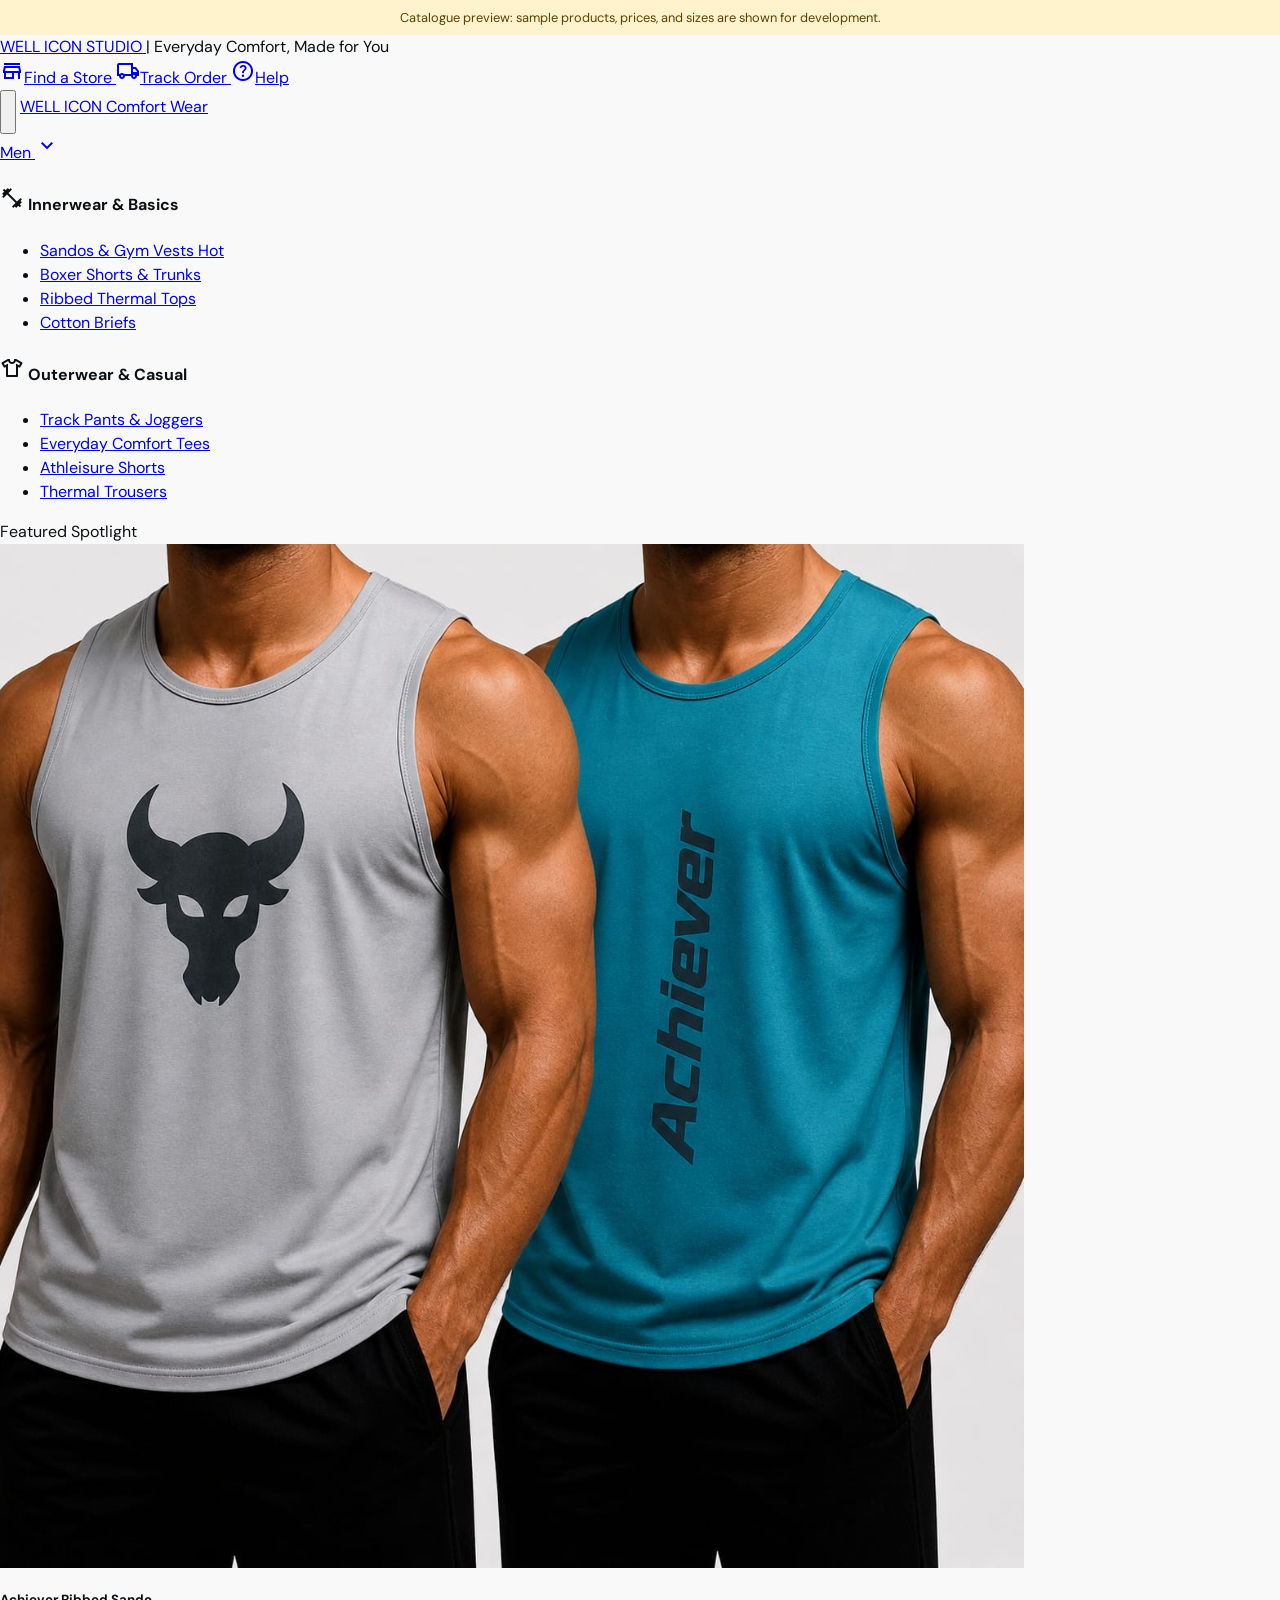
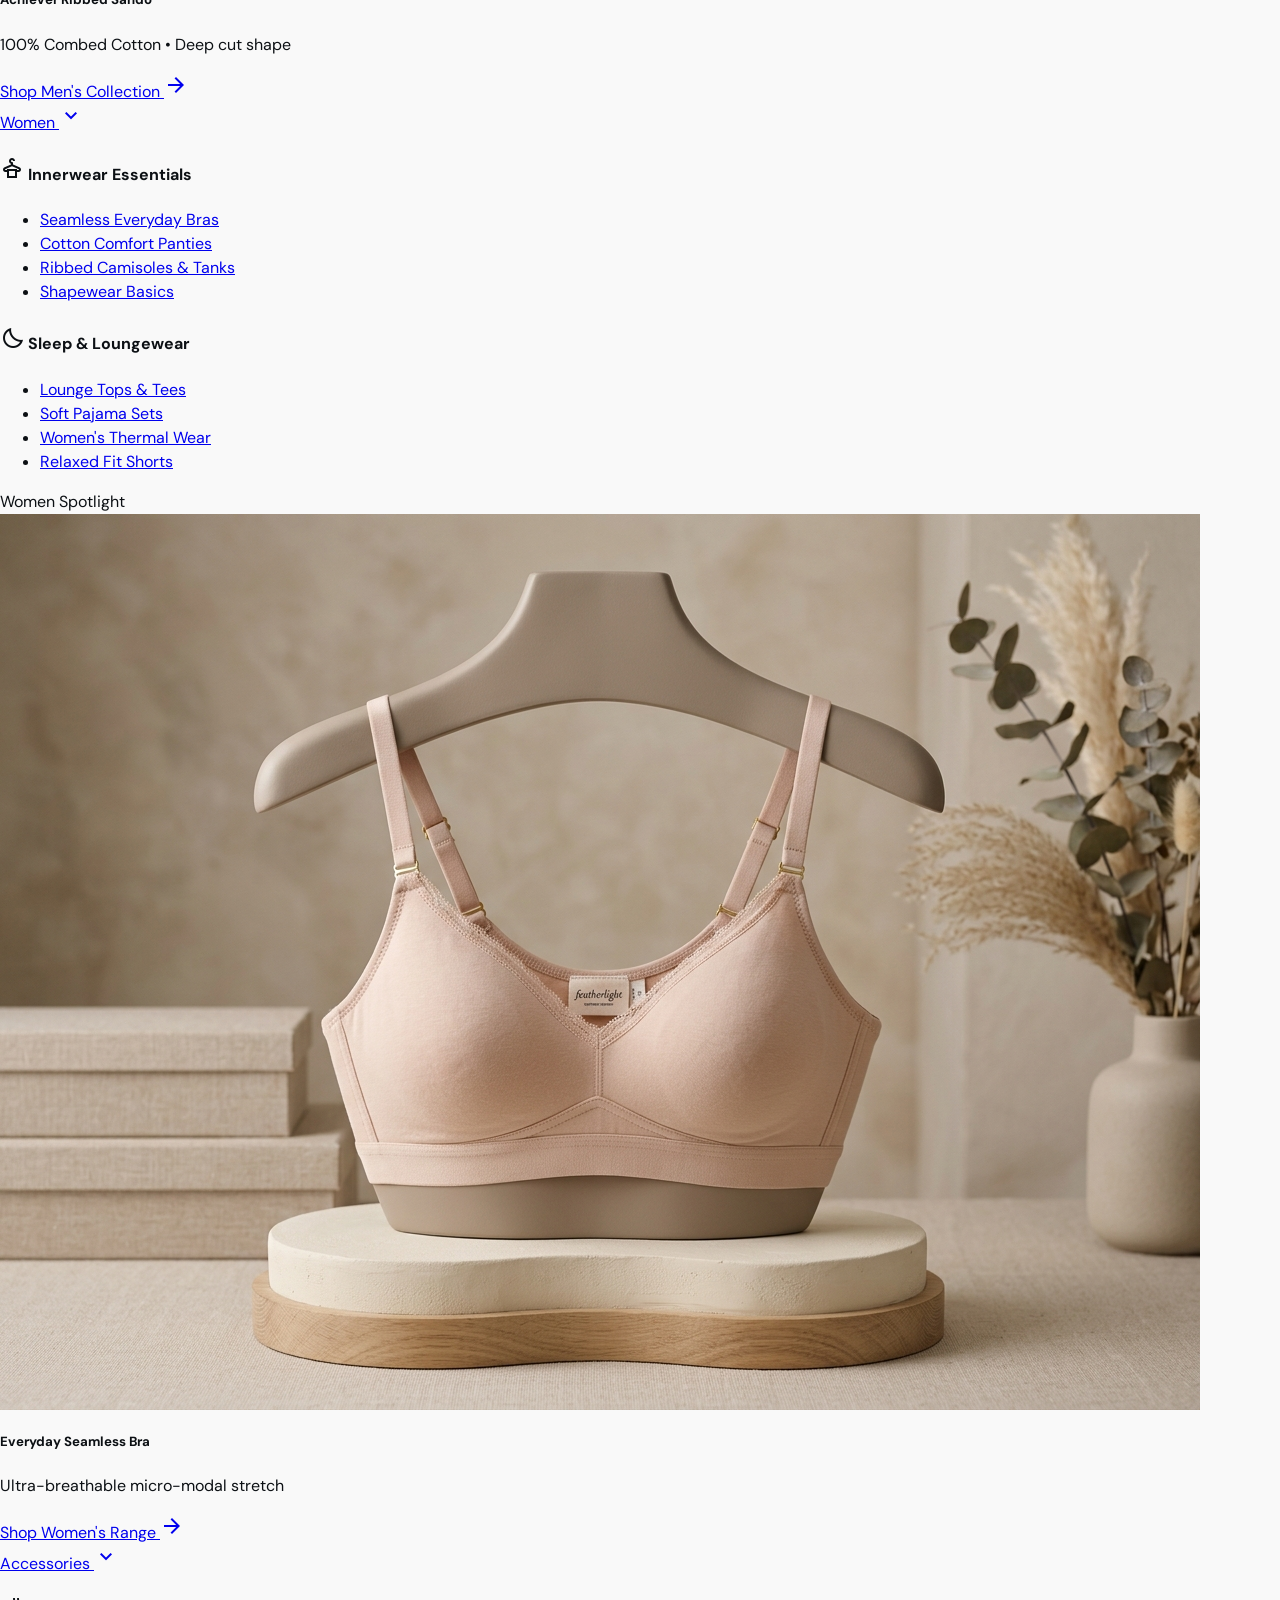
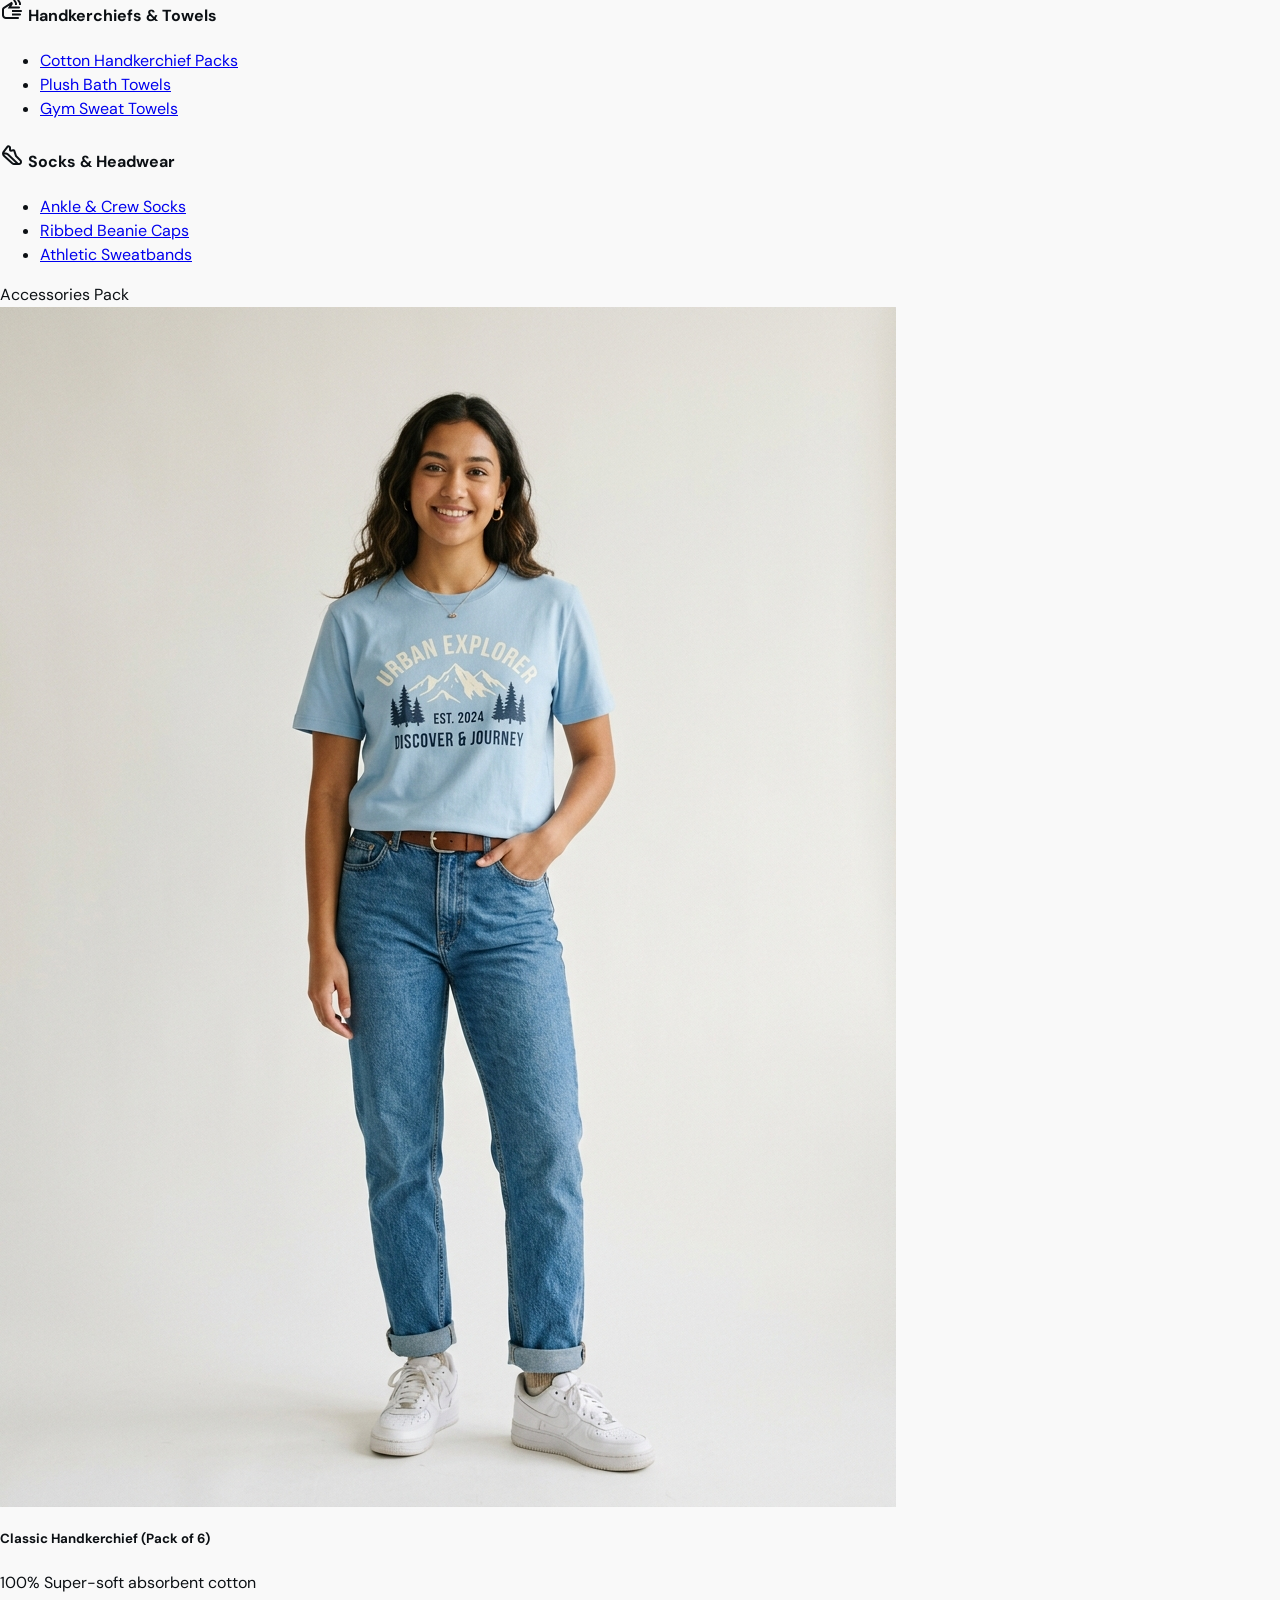
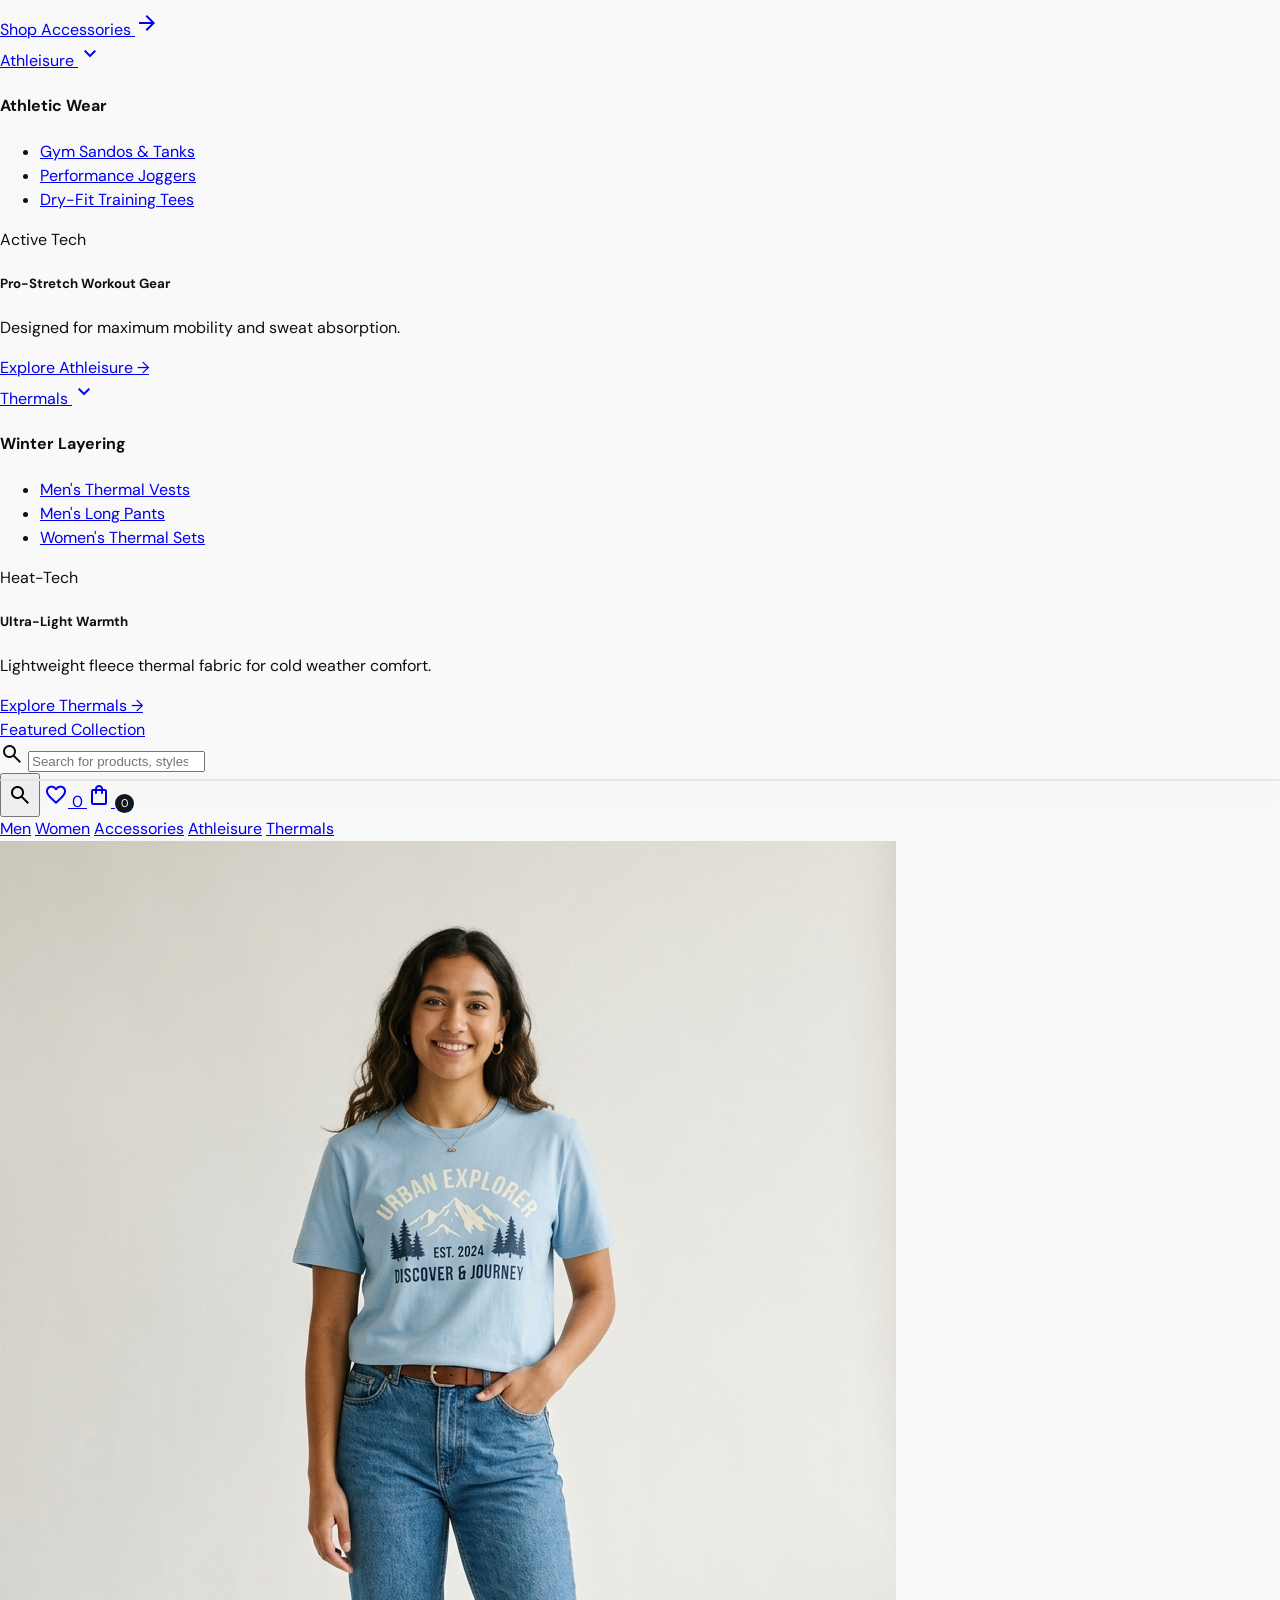
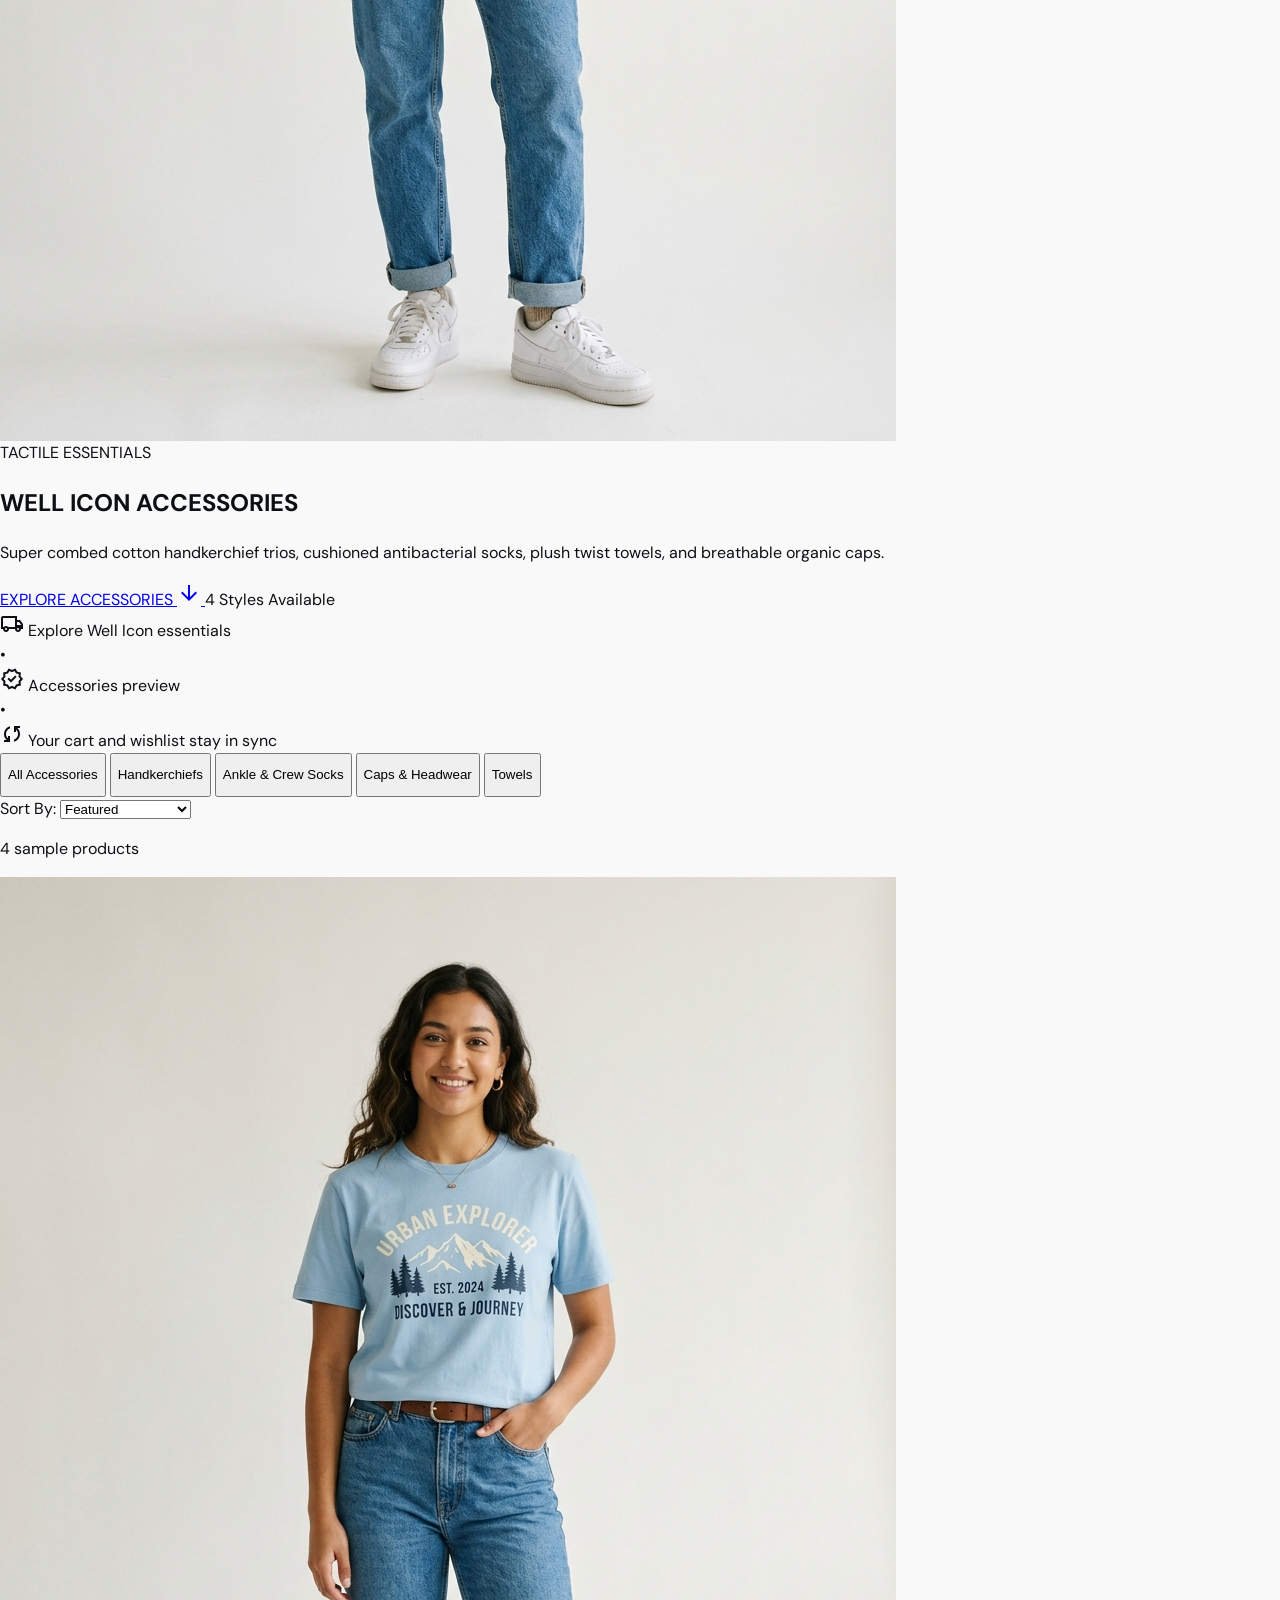
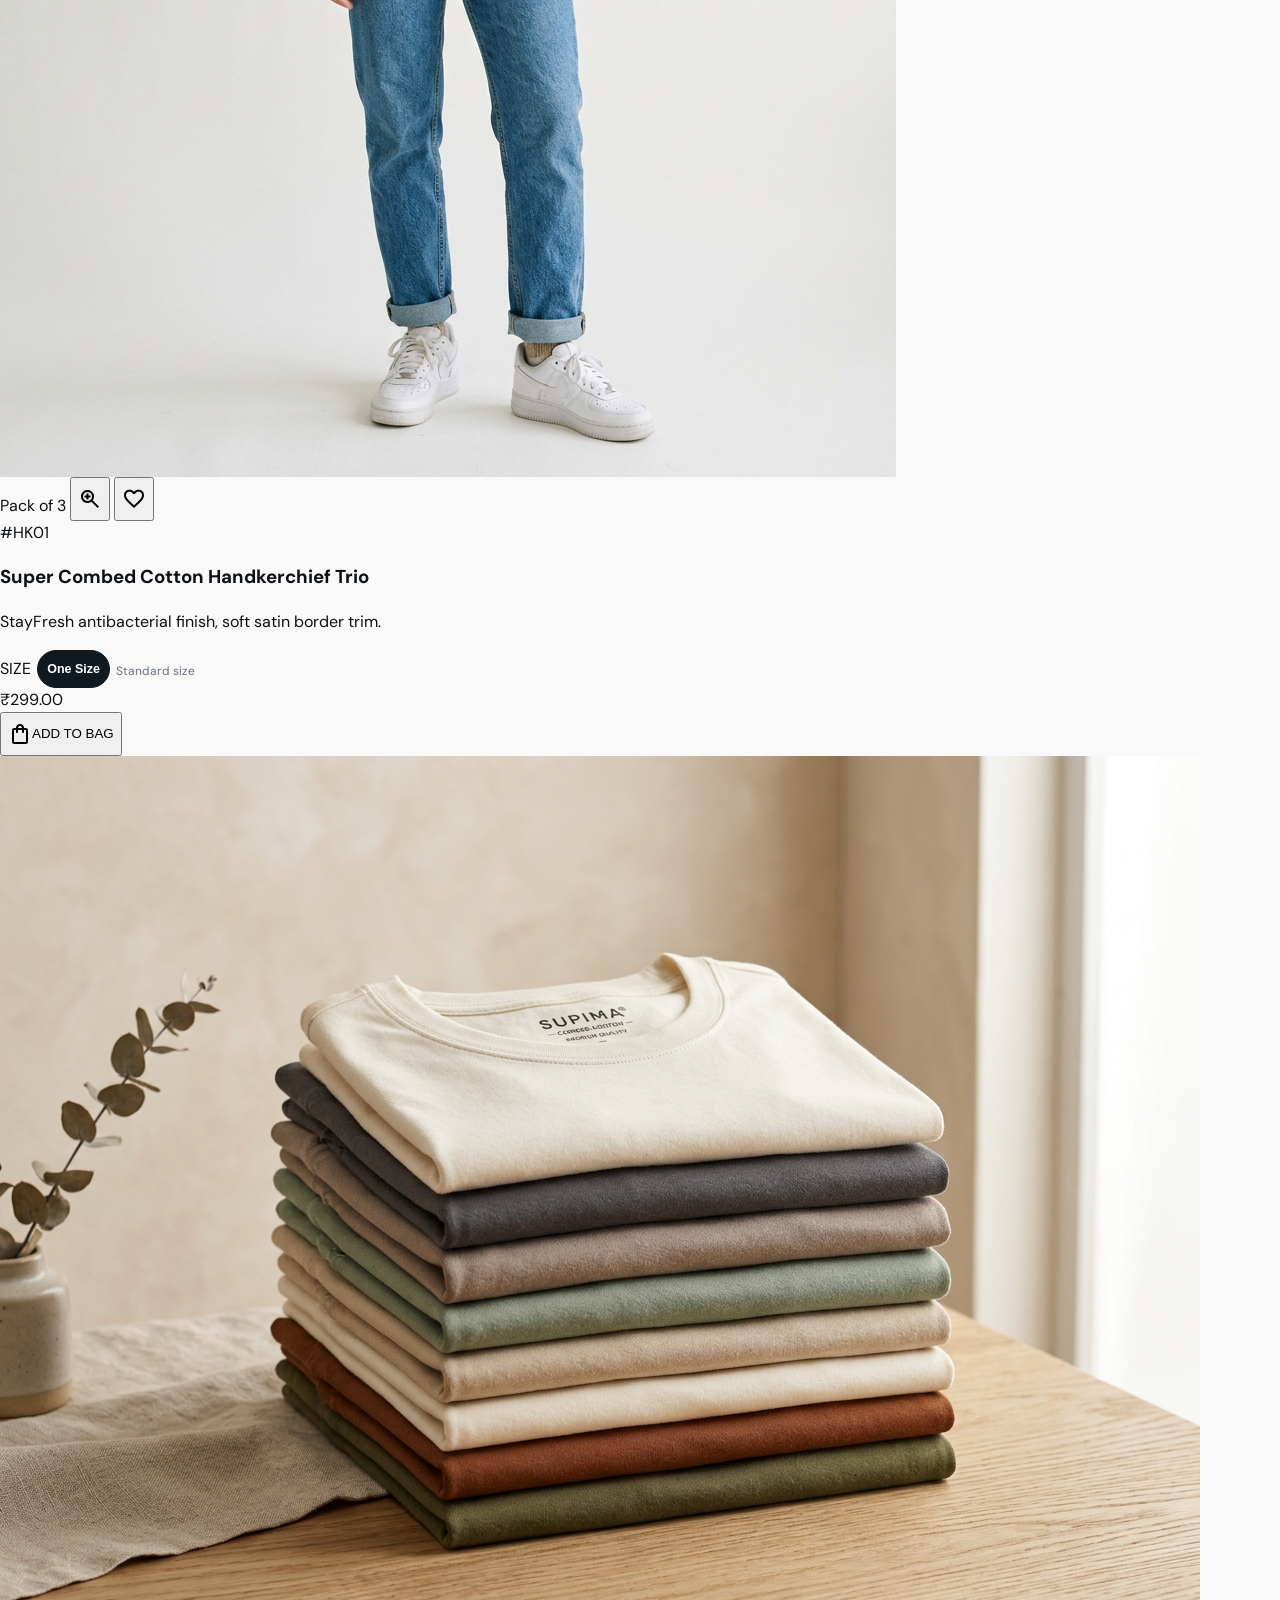
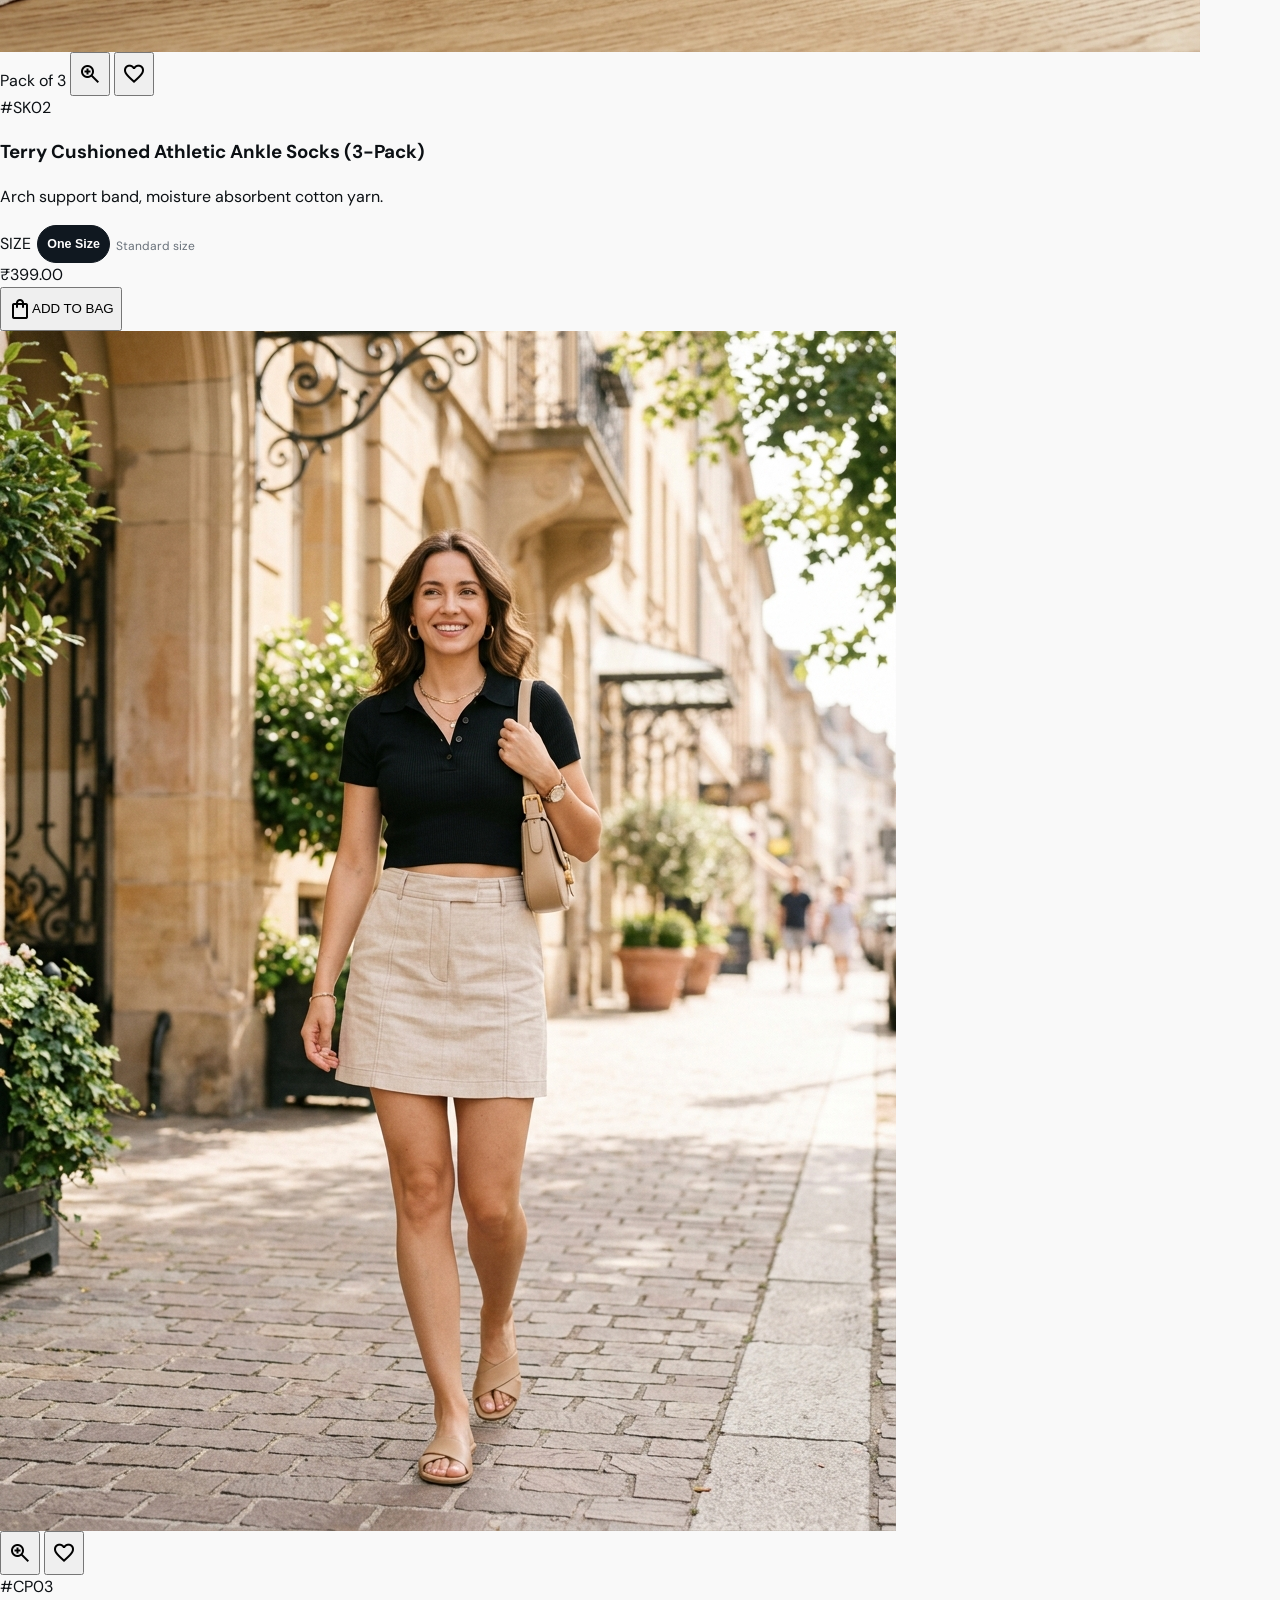
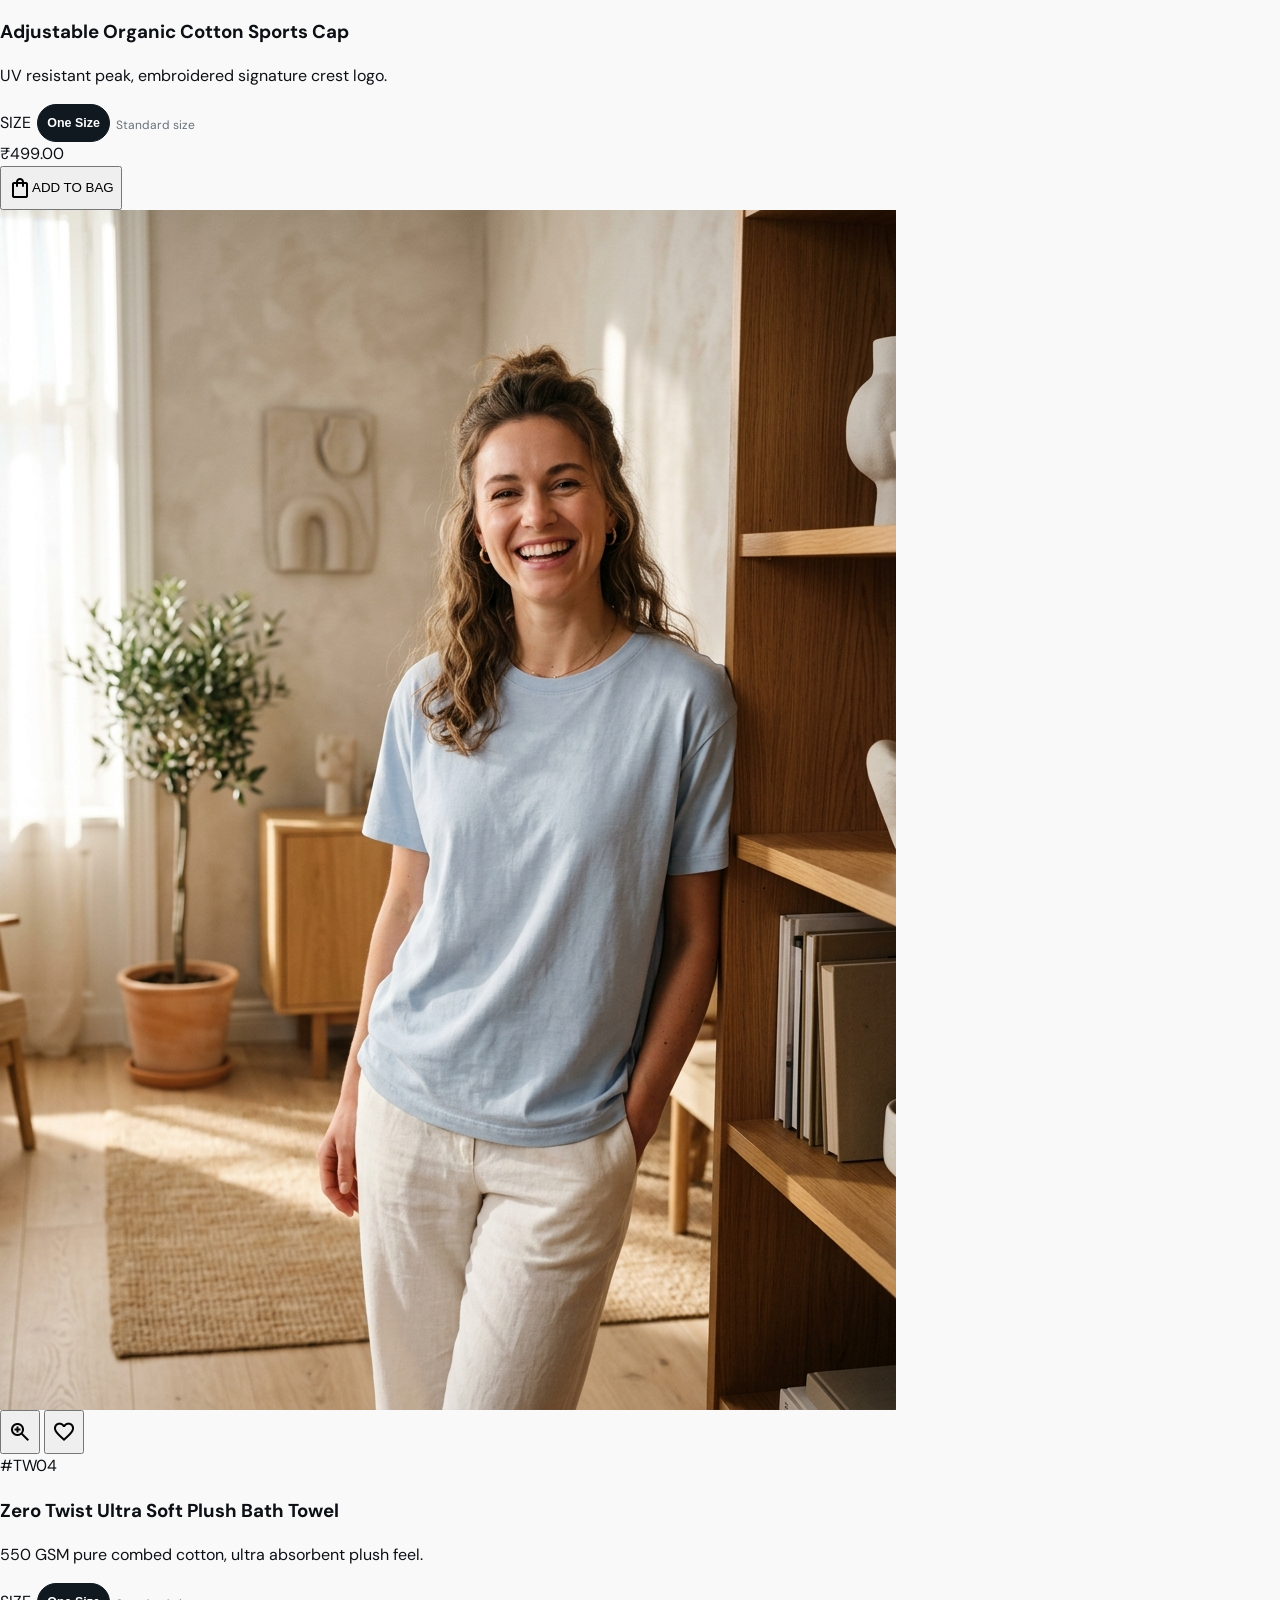
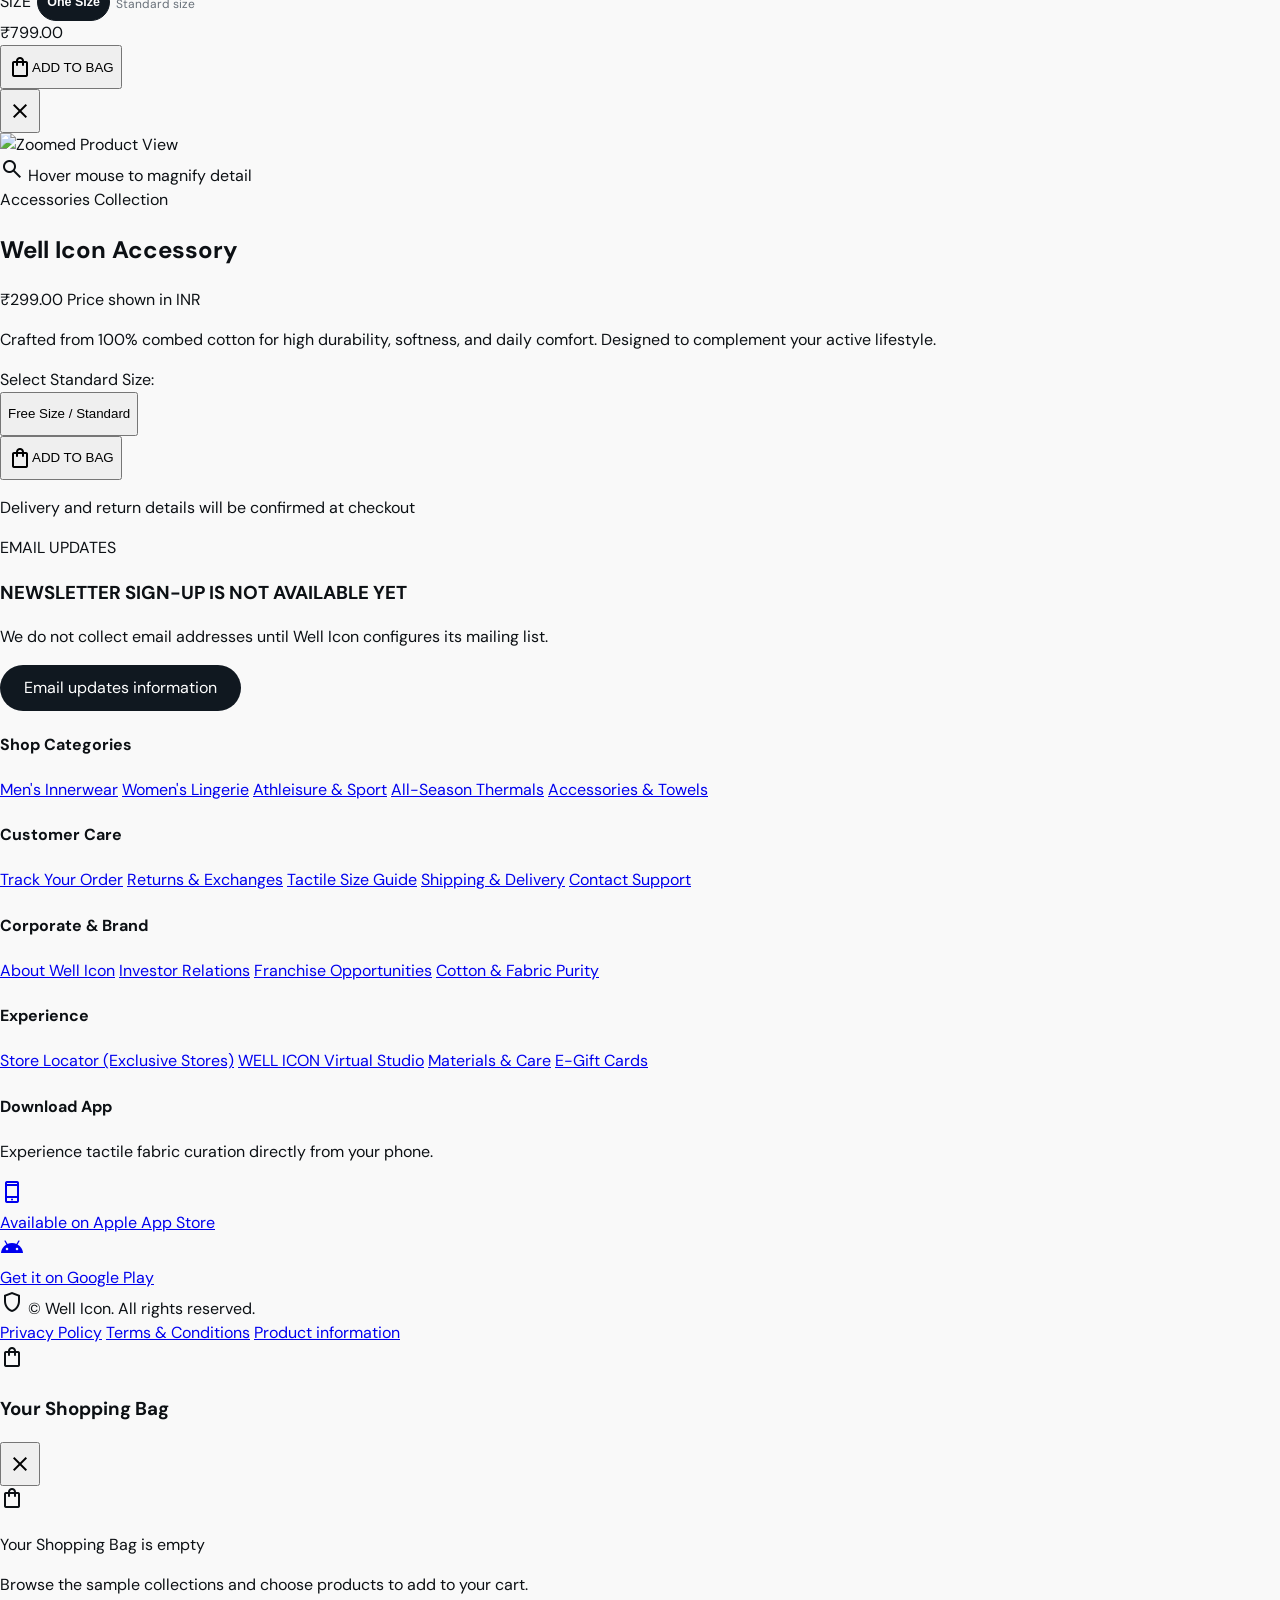
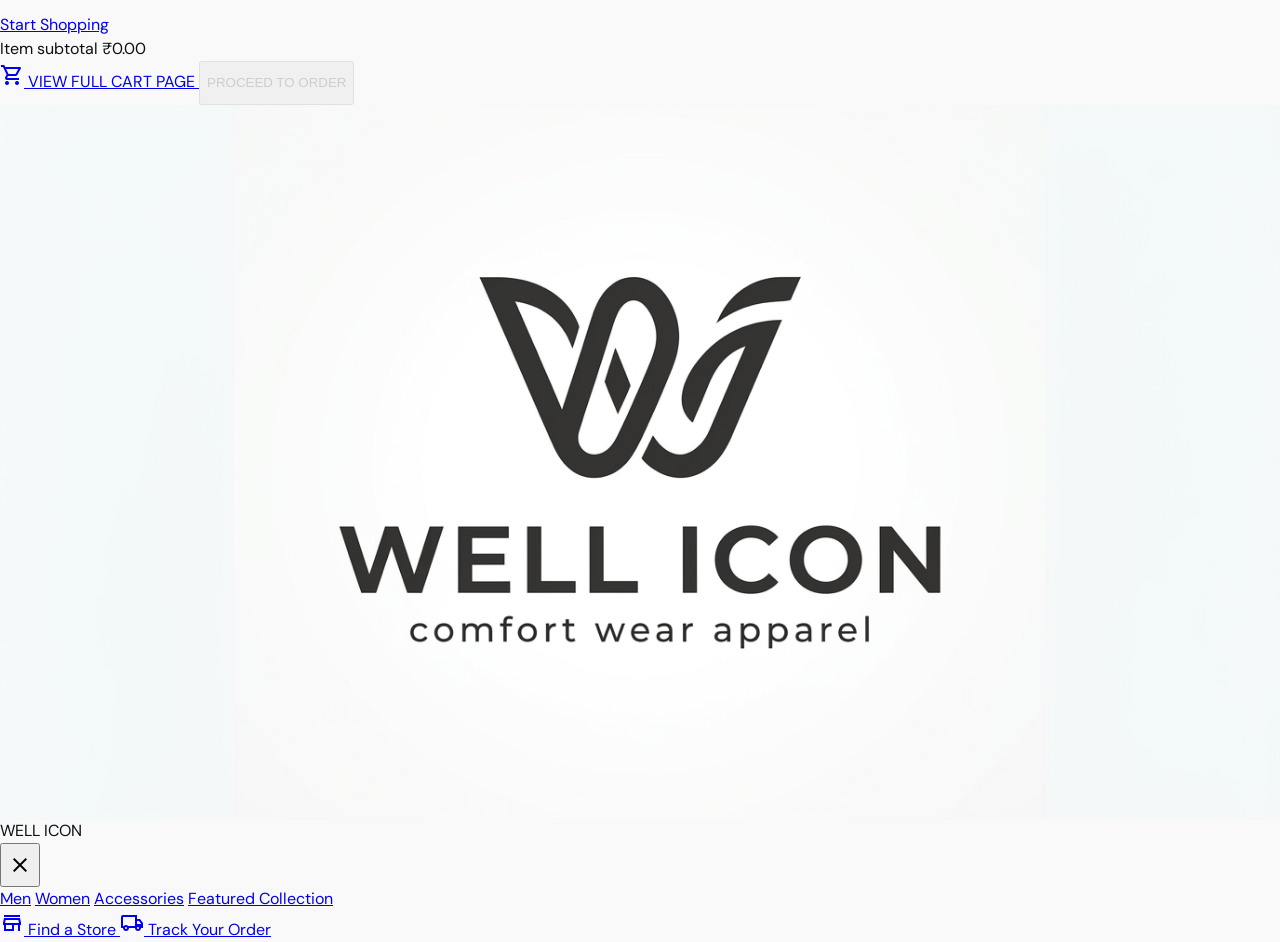
==== commit 30a2d74a: "Size Implement." ====
--- a/accessories.html
+++ b/accessories.html
@@ -159,13 +159,13 @@
           <span class="text-on-secondary-container hidden sm:inline">Everyday Comfort, Made for You</span>
         </div>
         <div class="flex items-center gap-space-lg">
-          <a class="hover:text-primary transition-colors flex items-center gap-space-xs" href="#">
+          <a class="hover:text-primary transition-colors flex items-center gap-space-xs" href="site-info.html?topic=stores">
             <span class="material-symbols-outlined text-[15px]">store</span>Find a Store
           </a>
-          <a class="hover:text-primary transition-colors hidden sm:flex items-center gap-space-xs" href="#">
+          <a class="hover:text-primary transition-colors hidden sm:flex items-center gap-space-xs" href="collection.html?category=men-bottomwear">
             <span class="material-symbols-outlined text-[15px]">local_shipping</span>Track Order
           </a>
-          <a class="hover:text-primary transition-colors flex items-center gap-space-xs" href="#">
+          <a class="hover:text-primary transition-colors flex items-center gap-space-xs" href="site-info.html?topic=contact">
             <span class="material-symbols-outlined text-[15px]">help</span>Help
           </a>
         </div>
@@ -199,9 +199,9 @@
                   <span class="material-symbols-outlined text-badge-fresh text-[18px]">fitness_center</span> Innerwear &amp; Basics
                 </h4>
                 <ul class="space-y-2 text-body-md text-on-surface-variant text-[14px]">
-                  <li><a href="men.html#sandos" class="hover:text-primary font-medium hover:translate-x-1 inline-block transition-transform text-primary">Sandos &amp; Gym Vests <span class="bg-sale-crimson text-on-primary text-[10px] px-1.5 py-0.5 rounded-full uppercase ml-1 font-bold">Hot</span></a></li>
-                  <li><a href="men.html#boxers" class="hover:text-primary hover:translate-x-1 inline-block transition-transform">Boxer Shorts &amp; Trunks</a></li>
-                  <li><a href="men.html#thermals" class="hover:text-primary hover:translate-x-1 inline-block transition-transform">Ribbed Thermal Tops</a></li>
+                  <li><a href="collection.html?category=men-vests" class="hover:text-primary font-medium hover:translate-x-1 inline-block transition-transform text-primary">Sandos &amp; Gym Vests <span class="bg-sale-crimson text-on-primary text-[10px] px-1.5 py-0.5 rounded-full uppercase ml-1 font-bold">Hot</span></a></li>
+                  <li><a href="collection.html?category=men-innerwear" class="hover:text-primary hover:translate-x-1 inline-block transition-transform">Boxer Shorts &amp; Trunks</a></li>
+                  <li><a href="site-info.html?topic=thermals" class="hover:text-primary hover:translate-x-1 inline-block transition-transform">Ribbed Thermal Tops</a></li>
                   <li><a href="men.html" class="hover:text-primary hover:translate-x-1 inline-block transition-transform">Cotton Briefs</a></li>
                 </ul>
               </div>
@@ -244,9 +244,9 @@
                   <span class="material-symbols-outlined text-badge-fresh text-[18px]">styler</span> Innerwear Essentials
                 </h4>
                 <ul class="space-y-2 text-body-md text-on-surface-variant text-[14px]">
-                  <li><a href="women.html#bras" class="hover:text-primary hover:translate-x-1 inline-block transition-transform">Seamless Everyday Bras</a></li>
-                  <li><a href="women.html#panties" class="hover:text-primary hover:translate-x-1 inline-block transition-transform">Cotton Comfort Panties</a></li>
-                  <li><a href="women.html#camisoles" class="hover:text-primary font-medium hover:translate-x-1 inline-block transition-transform text-primary">Ribbed Camisoles &amp; Tanks</a></li>
+                  <li><a href="collection.html?category=women-bras" class="hover:text-primary hover:translate-x-1 inline-block transition-transform">Seamless Everyday Bras</a></li>
+                  <li><a href="collection.html?category=women-innerwear" class="hover:text-primary hover:translate-x-1 inline-block transition-transform">Cotton Comfort Panties</a></li>
+                  <li><a href="collection.html?category=women-tops" class="hover:text-primary font-medium hover:translate-x-1 inline-block transition-transform text-primary">Ribbed Camisoles &amp; Tanks</a></li>
                   <li><a href="women.html" class="hover:text-primary hover:translate-x-1 inline-block transition-transform">Shapewear Basics</a></li>
                 </ul>
               </div>
@@ -289,7 +289,7 @@
                   <span class="material-symbols-outlined text-badge-fresh text-[18px]">dry</span> Handkerchiefs &amp; Towels
                 </h4>
                 <ul class="space-y-2 text-body-md text-on-surface-variant text-[14px]">
-                  <li><a href="accessories.html#hankies" class="hover:text-primary font-medium hover:translate-x-1 inline-block transition-transform text-primary">Cotton Handkerchief Packs</a></li>
+                  <li><a href="collection.html?category=accessories-handkerchiefs" class="hover:text-primary font-medium hover:translate-x-1 inline-block transition-transform text-primary">Cotton Handkerchief Packs</a></li>
                   <li><a href="accessories.html" class="hover:text-primary hover:translate-x-1 inline-block transition-transform">Plush Bath Towels</a></li>
                   <li><a href="accessories.html" class="hover:text-primary hover:translate-x-1 inline-block transition-transform">Gym Sweat Towels</a></li>
                 </ul>
@@ -299,7 +299,7 @@
                   <span class="material-symbols-outlined text-badge-fresh text-[18px]">steps</span> Socks &amp; Headwear
                 </h4>
                 <ul class="space-y-2 text-body-md text-on-surface-variant text-[14px]">
-                  <li><a href="accessories.html#socks" class="hover:text-primary hover:translate-x-1 inline-block transition-transform">Ankle &amp; Crew Socks</a></li>
+                  <li><a href="collection.html?category=accessories-socks" class="hover:text-primary hover:translate-x-1 inline-block transition-transform">Ankle &amp; Crew Socks</a></li>
                   <li><a href="accessories.html" class="hover:text-primary hover:translate-x-1 inline-block transition-transform">Ribbed Beanie Caps</a></li>
                   <li><a href="accessories.html" class="hover:text-primary hover:translate-x-1 inline-block transition-transform">Athletic Sweatbands</a></li>
                 </ul>
@@ -321,7 +321,7 @@
 
         <!-- ATHLEISURE Dropdown -->
         <div class="group py-5">
-          <a href="men.html#sandos" class="flex items-center gap-1 px-3 py-1.5 text-on-surface-variant hover:text-primary transition-colors rounded-full font-semibold group-hover:bg-surface-subtle group-hover:text-primary">
+          <a href="collection.html?category=men-vests" class="flex items-center gap-1 px-3 py-1.5 text-on-surface-variant hover:text-primary transition-colors rounded-full font-semibold group-hover:bg-surface-subtle group-hover:text-primary">
             Athleisure
             <span class="material-symbols-outlined text-[16px] transition-transform group-hover:rotate-180">expand_more</span>
           </a>
@@ -330,7 +330,7 @@
               <div>
                 <h4 class="font-headline-sm text-[15px] font-bold text-primary border-b border-border-hairline pb-2 mb-3">Athletic Wear</h4>
                 <ul class="space-y-2 text-body-md text-on-surface-variant text-[14px]">
-                  <li><a href="men.html#sandos" class="hover:text-primary hover:translate-x-1 inline-block transition-transform">Gym Sandos &amp; Tanks</a></li>
+                  <li><a href="collection.html?category=men-vests" class="hover:text-primary hover:translate-x-1 inline-block transition-transform">Gym Sandos &amp; Tanks</a></li>
                   <li><a href="men.html" class="hover:text-primary hover:translate-x-1 inline-block transition-transform">Performance Joggers</a></li>
                   <li><a href="men.html" class="hover:text-primary hover:translate-x-1 inline-block transition-transform">Dry-Fit Training Tees</a></li>
                 </ul>
@@ -349,7 +349,7 @@
 
         <!-- THERMALS Dropdown -->
         <div class="group py-5">
-          <a href="men.html#thermals" class="flex items-center gap-1 px-3 py-1.5 text-on-surface-variant hover:text-primary transition-colors rounded-full font-semibold group-hover:bg-surface-subtle group-hover:text-primary">
+          <a href="site-info.html?topic=thermals" class="flex items-center gap-1 px-3 py-1.5 text-on-surface-variant hover:text-primary transition-colors rounded-full font-semibold group-hover:bg-surface-subtle group-hover:text-primary">
             Thermals
             <span class="material-symbols-outlined text-[16px] transition-transform group-hover:rotate-180">expand_more</span>
           </a>
@@ -358,8 +358,8 @@
               <div>
                 <h4 class="font-headline-sm text-[15px] font-bold text-primary border-b border-border-hairline pb-2 mb-3">Winter Layering</h4>
                 <ul class="space-y-2 text-body-md text-on-surface-variant text-[14px]">
-                  <li><a href="men.html#thermals" class="hover:text-primary hover:translate-x-1 inline-block transition-transform">Men's Thermal Vests</a></li>
-                  <li><a href="men.html#thermals" class="hover:text-primary hover:translate-x-1 inline-block transition-transform">Men's Long Pants</a></li>
+                  <li><a href="site-info.html?topic=thermals" class="hover:text-primary hover:translate-x-1 inline-block transition-transform">Men's Thermal Vests</a></li>
+                  <li><a href="site-info.html?topic=thermals" class="hover:text-primary hover:translate-x-1 inline-block transition-transform">Men's Long Pants</a></li>
                   <li><a href="women.html" class="hover:text-primary hover:translate-x-1 inline-block transition-transform">Women's Thermal Sets</a></li>
                 </ul>
               </div>
@@ -369,7 +369,7 @@
                   <h5 class="font-bold text-primary text-[13px]">Ultra-Light Warmth</h5>
                   <p class="text-[11px] text-on-surface-variant mt-1">Lightweight fleece thermal fabric for cold weather comfort.</p>
                 </div>
-                <a href="men.html#thermals" class="mt-2 text-[12px] font-bold text-primary hover:underline">Explore Thermals →</a>
+                <a href="site-info.html?topic=thermals" class="mt-2 text-[12px] font-bold text-primary hover:underline">Explore Thermals →</a>
               </div>
             </div>
           </div>
@@ -406,8 +406,8 @@
         <a href="men.html" class="px-5 py-1 text-on-surface hover:text-primary font-bold transition-colors">Men</a>
         <a href="women.html" class="px-5 py-1 text-on-surface hover:text-primary font-bold transition-colors">Women</a>
         <a href="accessories.html" class="px-5 py-1 text-primary font-bold border-b-2 border-primary transition-colors">Accessories</a>
-        <a href="men.html#sandos" class="px-5 py-1 text-on-surface hover:text-primary font-bold transition-colors">Athleisure</a>
-        <a href="men.html#thermals" class="px-5 py-1 text-on-surface hover:text-primary font-bold transition-colors">Thermals</a>
+        <a href="collection.html?category=men-vests" class="px-5 py-1 text-on-surface hover:text-primary font-bold transition-colors">Athleisure</a>
+        <a href="site-info.html?topic=thermals" class="px-5 py-1 text-on-surface hover:text-primary font-bold transition-colors">Thermals</a>
       </div>
     </div>
   </div>
@@ -453,17 +453,17 @@
           <div class="max-w-[1440px] mx-auto flex items-center justify-center flex-wrap gap-x-6 gap-y-1 text-center font-label-md text-label-md text-on-surface-variant">
             <div class="flex items-center gap-1.5 font-medium">
               <span class="material-symbols-outlined text-[16px] text-badge-fresh">local_shipping</span>
-              <span>Complimentary Express Delivery above ₹999</span>
+              <span>Explore Well Icon essentials</span>
             </div>
             <span class="text-outline-variant hidden md:inline">•</span>
             <div class="flex items-center gap-1.5 font-medium">
               <span class="material-symbols-outlined text-[16px] text-primary">verified</span>
-              <span>100% Premium Combed Cotton Accessories</span>
+              <span>Accessories preview</span>
             </div>
             <span class="text-outline-variant hidden md:inline">•</span>
             <div class="flex items-center gap-1.5 font-medium">
               <span class="material-symbols-outlined text-[16px] text-primary">sync</span>
-              <span>Easy 15-day Returns &amp; Hassle-free Exchange</span>
+              <span>Your cart and wishlist stay in sync</span>
             </div>
           </div>
         </div>
@@ -482,10 +482,10 @@
           <div class="flex items-center gap-2 shrink-0">
             <span class="font-label-sm text-label-md text-secondary hidden sm:inline font-bold">Sort By:</span>
             <select class="bg-surface-subtle text-primary font-label-md text-label-md px-3 py-1.5 rounded-full border border-border-hairline outline-none font-semibold">
-              <option>Featured Popularity</option>
+              <option>Featured</option>
               <option>Price: Low to High</option>
               <option>Price: High to Low</option>
-              <option>New Arrivals</option>
+              <option>Name: A to Z</option>
             </select>
           </div>
         </div>
@@ -534,7 +534,7 @@
               <button aria-label="Wishlist item" class="absolute top-3 right-3 w-8 h-8 rounded-full bg-surface-canvas/90 backdrop-blur flex items-center justify-center text-on-surface-variant hover:text-sale-crimson transition-colors active:scale-110 z-10 shadow-xs">
                 <span class="material-symbols-outlined text-[18px]">favorite</span>
               </button>
-              <span class="absolute bottom-3 left-3 bg-surface-canvas/90 backdrop-blur font-label-xs text-label-xs font-bold px-2 py-0.5 rounded text-primary shadow-sm">4 Colors</span>
+              
             </div>
             <div class="p-space-md flex flex-col flex-1 justify-between">
               <div>
@@ -562,7 +562,7 @@
               <button aria-label="Wishlist item" class="absolute top-3 right-3 w-8 h-8 rounded-full bg-surface-canvas/90 backdrop-blur flex items-center justify-center text-on-surface-variant hover:text-sale-crimson transition-colors active:scale-110 z-10 shadow-xs">
                 <span class="material-symbols-outlined text-[18px]">favorite</span>
               </button>
-              <span class="absolute bottom-3 left-3 bg-surface-canvas/90 backdrop-blur font-label-xs text-label-xs font-bold px-2 py-0.5 rounded text-primary shadow-sm">3 Colors</span>
+              
             </div>
             <div class="p-space-md flex flex-col flex-1 justify-between">
               <div>
@@ -590,7 +590,7 @@
               <button aria-label="Wishlist item" class="absolute top-3 right-3 w-8 h-8 rounded-full bg-surface-canvas/90 backdrop-blur flex items-center justify-center text-on-surface-variant hover:text-sale-crimson transition-colors active:scale-110 z-10 shadow-xs">
                 <span class="material-symbols-outlined text-[18px]">favorite</span>
               </button>
-              <span class="absolute bottom-3 left-3 bg-surface-canvas/90 backdrop-blur font-label-xs text-label-xs font-bold px-2 py-0.5 rounded text-primary shadow-sm">5 Colors</span>
+              
             </div>
             <div class="p-space-md flex flex-col flex-1 justify-between">
               <div>
@@ -636,7 +636,7 @@
           <h2 id="zoom-modal-title" class="font-headline-md text-headline-md font-bold text-primary">Well Icon Accessory</h2>
           <div class="flex items-center gap-3">
             <span id="zoom-modal-price" class="font-display-hero text-headline-lg font-bold text-primary">₹299.00</span>
-            <span class="px-2.5 py-0.5 rounded bg-surface-subtle text-secondary font-label-xs text-label-xs font-bold">Inclusive of all taxes</span>
+            <span class="px-2.5 py-0.5 rounded bg-surface-subtle text-secondary font-label-xs text-label-xs font-bold">Price shown in INR</span>
           </div>
           <p id="zoom-modal-desc" class="font-body-md text-body-md text-on-surface-variant leading-relaxed">
             Crafted from 100% combed cotton for high durability, softness, and daily comfort. Designed to complement your active lifestyle.
@@ -656,7 +656,7 @@
             <span class="material-symbols-outlined text-[20px]">shopping_bag</span>
             ADD TO BAG
           </button>
-          <p class="font-label-xs text-label-xs text-center text-secondary">Free Express Delivery &amp; Hassle-Free 15-Day Exchange</p>
+          <p class="font-label-xs text-label-xs text-center text-secondary">Delivery and return details will be confirmed at checkout</p>
         </div>
       </div>
     </div>
@@ -668,14 +668,11 @@
     <div class="bg-surface-subtle py-space-xl">
       <div class="w-full max-w-[1440px] mx-auto px-margin md:px-margin-tablet lg:px-margin-desktop flex flex-col lg:flex-row items-center justify-between gap-space-lg">
         <div class="max-w-xl text-center lg:text-left">
-          <span class="font-label-xs text-label-xs uppercase tracking-widest text-badge-fresh font-bold block mb-1">Exclusive Privileges</span>
-          <h3 class="font-headline-md text-headline-md font-bold text-primary mb-2">BE THE FIRST TO KNOW</h3>
-          <p class="font-body-md text-body-md text-on-surface-variant">Get early access to exclusive drops, limited comfort capsules, and seasonal collections.</p>
-        </div>
-        <form class="flex flex-col sm:flex-row items-center gap-space-sm w-full max-w-md" onsubmit="event.preventDefault();">
-          <input class="w-full bg-surface-canvas font-body-md text-body-md text-on-surface placeholder:text-secondary px-5 py-3 rounded-full outline-none focus:ring-1 focus:ring-primary shadow-[0_1px_4px_rgba(0,0,0,0.04)]" placeholder="Enter your email address" type="email"/>
-          <button class="w-full sm:w-auto bg-primary text-on-primary font-label-lg text-label-lg px-7 py-3 rounded-full whitespace-nowrap hover:bg-primary-container transition-all active:scale-95 font-bold" type="submit">Subscribe</button>
-        </form>
+          <span class="font-label-xs text-label-xs uppercase tracking-widest text-secondary font-bold block mb-1">EMAIL UPDATES</span>
+          <h3 class="font-headline-md text-headline-md font-bold text-primary mb-2">NEWSLETTER SIGN-UP IS NOT AVAILABLE YET</h3>
+          <p class="font-body-md text-body-md text-on-surface-variant">We do not collect email addresses until Well Icon configures its mailing list.</p>
+        </div>
+        <a class="detail-primary-link" href="site-info.html?topic=newsletter">Email updates information</a>
       </div>
     </div>
 
@@ -686,44 +683,44 @@
           <h4 class="font-label-lg text-label-lg font-bold uppercase tracking-wider text-primary mb-space-xs">Shop Categories</h4>
           <a class="font-body-md text-body-md text-on-surface-variant hover:text-primary transition-colors" href="men.html">Men's Innerwear</a>
           <a class="font-body-md text-body-md text-on-surface-variant hover:text-primary transition-colors" href="women.html">Women's Lingerie</a>
-          <a class="font-body-md text-body-md text-on-surface-variant hover:text-primary transition-colors" href="men.html#sandos">Athleisure &amp; Sport</a>
-          <a class="font-body-md text-body-md text-on-surface-variant hover:text-primary transition-colors" href="men.html#thermals">All-Season Thermals</a>
+          <a class="font-body-md text-body-md text-on-surface-variant hover:text-primary transition-colors" href="collection.html?category=men-vests">Athleisure &amp; Sport</a>
+          <a class="font-body-md text-body-md text-on-surface-variant hover:text-primary transition-colors" href="site-info.html?topic=thermals">All-Season Thermals</a>
           <a class="font-body-md text-body-md text-on-surface-variant hover:text-primary transition-colors" href="accessories.html">Accessories &amp; Towels</a>
         </div>
         <div class="flex flex-col gap-space-sm">
           <h4 class="font-label-lg text-label-lg font-bold uppercase tracking-wider text-primary mb-space-xs">Customer Care</h4>
-          <a class="font-body-md text-body-md text-on-surface-variant hover:text-primary transition-colors" href="#">Track Your Order</a>
-          <a class="font-body-md text-body-md text-on-surface-variant hover:text-primary transition-colors" href="#">Returns &amp; Exchanges</a>
-          <a class="font-body-md text-body-md text-on-surface-variant hover:text-primary transition-colors" href="#">Tactile Size Guide</a>
-          <a class="font-body-md text-body-md text-on-surface-variant hover:text-primary transition-colors" href="#">Shipping &amp; Delivery</a>
-          <a class="font-body-md text-body-md text-on-surface-variant hover:text-primary transition-colors" href="#">Contact Support</a>
+          <a class="font-body-md text-body-md text-on-surface-variant hover:text-primary transition-colors" href="collection.html?category=men-bottomwear">Track Your Order</a>
+          <a class="font-body-md text-body-md text-on-surface-variant hover:text-primary transition-colors" href="site-info.html?topic=returns">Returns &amp; Exchanges</a>
+          <a class="font-body-md text-body-md text-on-surface-variant hover:text-primary transition-colors" href="site-info.html?topic=sizing">Tactile Size Guide</a>
+          <a class="font-body-md text-body-md text-on-surface-variant hover:text-primary transition-colors" href="site-info.html?topic=shipping">Shipping &amp; Delivery</a>
+          <a class="font-body-md text-body-md text-on-surface-variant hover:text-primary transition-colors" href="site-info.html?topic=contact">Contact Support</a>
         </div>
         <div class="flex flex-col gap-space-sm">
           <h4 class="font-label-lg text-label-lg font-bold uppercase tracking-wider text-primary mb-space-xs">Corporate &amp; Brand</h4>
-          <a class="font-body-md text-body-md text-on-surface-variant hover:text-primary transition-colors" href="#">Page Industries Limited</a>
-          <a class="font-body-md text-body-md text-on-surface-variant hover:text-primary transition-colors" href="#">Investor Relations</a>
-          <a class="font-body-md text-body-md text-on-surface-variant hover:text-primary transition-colors" href="#">Franchise Opportunities</a>
-          <a class="font-body-md text-body-md text-on-surface-variant hover:text-primary transition-colors" href="#">Cotton &amp; Fabric Purity</a>
+          <a class="font-body-md text-body-md text-on-surface-variant hover:text-primary transition-colors" href="site-info.html?topic=about">About Well Icon</a>
+          <a class="font-body-md text-body-md text-on-surface-variant hover:text-primary transition-colors" href="collection.html?category=men-vests">Investor Relations</a>
+          <a class="font-body-md text-body-md text-on-surface-variant hover:text-primary transition-colors" href="site-info.html?topic=corporate-gifting">Franchise Opportunities</a>
+          <a class="font-body-md text-body-md text-on-surface-variant hover:text-primary transition-colors" href="site-info.html?topic=other">Cotton &amp; Fabric Purity</a>
         </div>
         <div class="flex flex-col gap-space-sm">
           <h4 class="font-label-lg text-label-lg font-bold uppercase tracking-wider text-primary mb-space-xs">Experience</h4>
-          <a class="font-body-md text-body-md text-on-surface-variant hover:text-primary transition-colors" href="#">Store Locator (Exclusive Stores)</a>
-          <a class="font-body-md text-body-md text-on-surface-variant hover:text-primary transition-colors" href="#">WELL ICON Virtual Studio</a>
-          <a class="font-body-md text-body-md text-on-surface-variant hover:text-primary transition-colors" href="#">MicroModal &amp; Supima Cotton</a>
-          <a class="font-body-md text-body-md text-on-surface-variant hover:text-primary transition-colors" href="#">E-Gift Cards</a>
+          <a class="font-body-md text-body-md text-on-surface-variant hover:text-primary transition-colors" href="site-info.html?topic=stores">Store Locator (Exclusive Stores)</a>
+          <a class="font-body-md text-body-md text-on-surface-variant hover:text-primary transition-colors" href="site-info.html?topic=other">WELL ICON Virtual Studio</a>
+          <a class="font-body-md text-body-md text-on-surface-variant hover:text-primary transition-colors" href="site-info.html?topic=other">Materials &amp; Care</a>
+          <a class="font-body-md text-body-md text-on-surface-variant hover:text-primary transition-colors" href="site-info.html?topic=other">E-Gift Cards</a>
         </div>
         <div class="col-span-2 md:col-span-1 lg:col-span-1 flex flex-col gap-space-md">
           <h4 class="font-label-lg text-label-lg font-bold uppercase tracking-wider text-primary">Download App</h4>
           <p class="font-body-sm text-body-sm text-on-surface-variant">Experience tactile fabric curation directly from your phone.</p>
           <div class="flex flex-col gap-space-xs">
-            <a class="flex items-center gap-space-sm bg-surface-subtle px-4 py-2.5 rounded-full hover:bg-surface-container-high transition-colors text-primary" href="#">
+            <a class="flex items-center gap-space-sm bg-surface-subtle px-4 py-2.5 rounded-full hover:bg-surface-container-high transition-colors text-primary" href="site-info.html?topic=stores">
               <span class="material-symbols-outlined text-[20px]">phone_iphone</span>
               <div class="flex flex-col text-left leading-none">
                 <span class="font-label-xs text-label-xs text-secondary uppercase">Available on</span>
                 <span class="font-label-md text-label-md font-bold text-on-surface mt-0.5">Apple App Store</span>
               </div>
             </a>
-            <a class="flex items-center gap-space-sm bg-surface-subtle px-4 py-2.5 rounded-full hover:bg-surface-container-high transition-colors text-primary" href="#">
+            <a class="flex items-center gap-space-sm bg-surface-subtle px-4 py-2.5 rounded-full hover:bg-surface-container-high transition-colors text-primary" href="site-info.html?topic=social">
               <span class="material-symbols-outlined text-[20px]">android</span>
               <div class="flex flex-col text-left leading-none">
                 <span class="font-label-xs text-label-xs text-secondary uppercase">Get it on</span>
@@ -738,12 +735,12 @@
       <div class="flex flex-col md:flex-row items-center justify-between gap-space-md pt-space-lg text-on-secondary-container font-body-sm text-body-sm border-t border-border-hairline">
         <div class="flex items-center gap-space-xs text-center md:text-left">
           <span class="material-symbols-outlined text-[18px] text-badge-fresh">shield</span>
-          <span>© 2025 Page Industries Ltd. Official Licensee of Well Icon International, Inc. All Rights Reserved.</span>
+          <span>© Well Icon. All rights reserved.</span>
         </div>
         <div class="flex items-center gap-space-md font-label-md text-label-md">
-          <a class="hover:text-primary transition-colors" href="#">Privacy Policy</a>
-          <a class="hover:text-primary transition-colors" href="#">Terms &amp; Conditions</a>
-          <a class="hover:text-primary transition-colors" href="#">100% Genuine Guarantee</a>
+          <a class="hover:text-primary transition-colors" href="site-info.html?topic=privacy">Privacy Policy</a>
+          <a class="hover:text-primary transition-colors" href="site-info.html?topic=terms">Terms &amp; Conditions</a>
+          <a class="hover:text-primary transition-colors" href="site-info.html?topic=other">Product information</a>
         </div>
       </div>
     </div>
@@ -766,7 +763,7 @@
         <div id="cart-items-container" class="flex-1 overflow-y-auto px-6 py-2"></div>
         <div class="p-6 border-t border-border-hairline bg-surface-subtle space-y-4">
           <div class="flex items-center justify-between font-bold text-primary">
-            <span>Total Incl. Taxes</span>
+            <span>Item subtotal</span>
             <span id="cart-total">₹0.00</span>
           </div>
           <div class="space-y-2">
@@ -774,8 +771,8 @@
               <span class="material-symbols-outlined text-[20px]">shopping_cart</span>
               VIEW FULL CART PAGE
             </a>
-            <button onclick="if(typeof showToast === 'function') showToast('Proceeding to Checkout!', 'shopping_bag');" class="w-full py-2.5 rounded-full border border-primary text-primary font-label-md font-bold hover:bg-primary hover:text-on-primary transition-all flex items-center justify-center gap-2">
-              PROCEED TO CHECKOUT
+            <button class="proceed-order-btn w-full py-2.5 rounded-full border border-primary text-primary font-label-md font-bold hover:bg-primary hover:text-on-primary transition-all flex items-center justify-center gap-2">
+              PROCEED TO ORDER
             </button>
           </div>
         </div>
@@ -806,10 +803,10 @@
           </nav>
         </div>
         <div class="pt-6 border-t border-border-hairline space-y-3">
-          <a class="flex items-center gap-3 text-body-md text-on-surface-variant hover:text-primary" href="#">
+          <a class="flex items-center gap-3 text-body-md text-on-surface-variant hover:text-primary" href="site-info.html?topic=stores">
             <span class="material-symbols-outlined text-[20px]">store</span> Find a Store
           </a>
-          <a class="flex items-center gap-3 text-body-md text-on-surface-variant hover:text-primary" href="#">
+          <a class="flex items-center gap-3 text-body-md text-on-surface-variant hover:text-primary" href="collection.html?category=men-bottomwear">
             <span class="material-symbols-outlined text-[20px]">local_shipping</span> Track Your Order
           </a>
         </div>
@@ -817,6 +814,7 @@
     </div>
   </div>
 
+  <script src="js/config.js"></script>
   <script src="js/main.js"></script>
 </body>
 </html>
--- a/css/styles.css
+++ b/css/styles.css
@@ -97,6 +97,7 @@
   outline-offset: 2px !important;
   border-radius: 4px;
 }
+button:disabled { opacity: .55; cursor: not-allowed !important; }
 
 /* Ensure minimum touch target for interactive controls where appropriate */
 button, 
@@ -300,3 +301,158 @@
 .animate-splash-pulse {
   animation: splashLogoPulse 2.5s ease-in-out infinite;
 }
+
+/* Product detail page and small-screen safeguards */
+html, body { max-width: 100%; overflow-x: clip; }
+.product-promo { padding: .45rem 1rem; background: #101820; color: #fff; text-align: center; font-size: .8rem; }
+.product-header { position: sticky; top: 0; z-index: 30; min-height: 68px; padding: 0 clamp(1rem,5vw,4rem); display: flex; align-items: center; justify-content: space-between; gap: 1rem; background: rgba(255,255,255,.96); border-bottom: 1px solid #e5e5e7; }
+.brand-wordmark { color: #101820; text-decoration: none; font-size: 1.05rem; font-weight: 800; letter-spacing: .1em; white-space: nowrap; }
+.brand-wordmark span { color: #69717a; font-weight: 500; }
+.product-header nav, .product-header-actions, .product-footer nav { display: flex; align-items: center; gap: clamp(.65rem,2vw,1.5rem); }
+.product-header nav a, .product-header-actions a, .product-footer nav a { color: #252a30; text-decoration: none; font-size: .9rem; }
+.product-header-actions a { min-height: 44px; display: inline-flex; align-items: center; gap: .25rem; }
+.cart-count-badge, .wishlist-count-badge { min-width: 1.2rem; height: 1.2rem; padding: 0 .25rem; display: inline-flex; align-items: center; justify-content: center; border-radius: 99px; background: #101820; color: white; font-size: .7rem; }
+.product-detail-shell { width: min(1240px,100%); min-height: 65vh; margin: auto; padding: clamp(1rem,4vw,3rem) clamp(1rem,4vw,2.5rem) 4rem; }
+.product-breadcrumb { display: flex; flex-wrap: wrap; gap: .6rem; margin-bottom: 1.5rem; color: #69717a; font-size: .85rem; }
+.product-breadcrumb a { color: inherit; }
+.product-detail-grid { display: grid; grid-template-columns: minmax(0,1.1fr) minmax(300px,.9fr); align-items: start; gap: clamp(2rem,6vw,5rem); }
+.product-detail-image { aspect-ratio: 4/5; overflow: hidden; background: #f5f5f4; }
+.product-detail-image img { width: 100%; height: 100%; object-fit: cover; }
+.product-detail-info { position: sticky; top: 100px; }
+.detail-eyebrow { color: #69717a; font-size: .78rem; font-weight: 700; letter-spacing: .1em; }
+.product-detail-info h1 { margin: .5rem 0; color: #111827; font-size: clamp(1.7rem,3vw,2.5rem); line-height: 1.18; }
+.detail-price { margin: .8rem 0; font-size: 1.3rem; font-weight: 700; }
+.detail-description { color: #555d66; line-height: 1.7; }
+.detail-quantity { display: flex; align-items: center; gap: 1rem; margin: 1.5rem 0; }
+.detail-quantity input { width: 5rem; min-height: 44px; padding: .5rem; border: 1px solid #d5d7da; border-radius: .5rem; }
+.detail-size-fieldset { min-width: 0; margin: 1.2rem 0; padding: 0; border: 0; }
+.detail-size-fieldset legend { font-weight: 700; }
+.detail-size-note { margin: .35rem 0; color: #69717a; font-size: .78rem; }
+.detail-actions { display: flex; flex-wrap: wrap; gap: .6rem; }
+.detail-add-btn, .detail-wish-btn { min-height: 50px; border: 0; cursor: pointer; }
+.detail-add-btn { flex: 1 1 38%; display: inline-flex; align-items: center; justify-content: center; gap: .6rem; border-radius: 99px; background: #101820; color: white; font-weight: 700; }
+.buy-now-btn { flex: 1 1 30%; min-height: 50px; padding: .5rem 1rem; border: 1px solid #101820; border-radius: 99px; background: #fff; color: #101820; font-weight: 700; cursor: pointer; }
+.detail-wish-btn { width: 52px; border: 1px solid #d5d7da; border-radius: 50%; background: white; }
+.detail-wish-btn.is-saved { color: #ba1a1a; }
+.detail-note { color: #69717a; font-size: .82rem; }
+.detail-policies { margin-top: 1.5rem; border-top: 1px solid #e5e5e7; color: #555d66; }
+.detail-policies p { padding: .7rem 0; margin: 0; border-bottom: 1px solid #e5e5e7; }
+.product-not-found { grid-column: 1/-1; padding: 4rem 1rem; text-align: center; }
+.product-related { grid-column: 1/-1; margin-top: 2rem; }
+.product-related h2 { margin-bottom: 1rem; font-size: 1.4rem; }
+.product-related-grid { display: grid; grid-template-columns: repeat(4,minmax(0,1fr)); gap: 1rem; }
+.product-related-card { display: grid; gap: .45rem; color: #252a30; text-decoration: none; }
+.product-related-card img { width: 100%; aspect-ratio: 3/4; object-fit: cover; border-radius: .7rem; background: #f1f2f3; }
+.product-related-card span { font-size: .88rem; font-weight: 600; }
+.product-related-card strong { font-size: .9rem; }
+.product-not-found h1 { font-size: clamp(1.5rem,4vw,2rem); }
+.detail-primary-link { display: inline-flex; min-height: 46px; align-items: center; padding: 0 1.5rem; border-radius: 99px; background: #101820; color: white; text-decoration: none; }
+.product-footer { display: flex; align-items: center; justify-content: space-between; flex-wrap: wrap; gap: 1rem; padding: 2rem clamp(1rem,5vw,4rem); border-top: 1px solid #e5e5e7; background: #fff; }
+.product-footer p { color: #69717a; }
+.toast-container { position: fixed; right: max(1rem,env(safe-area-inset-right)); bottom: max(1rem,env(safe-area-inset-bottom)); z-index: 60; display: flex; flex-direction: column; gap: .5rem; pointer-events: none; }
+.well-icon-search-host { position: relative; }
+.well-icon-search-results { position: absolute; top: calc(100% + .4rem); left: 0; right: 0; z-index: 70; max-height: min(60vh,24rem); overflow-y: auto; border: 1px solid #e5e5e7; border-radius: .8rem; background: white; box-shadow: 0 12px 32px rgba(16,24,32,.16); }
+.search-result-link { display: flex; align-items: center; justify-content: space-between; gap: .8rem; padding: .75rem 1rem; color: #252a30; text-decoration: none; font-size: .85rem; }
+.search-result-link:hover, .search-result-link:focus-visible { background: #f5f5f4; }
+.search-result-link span:first-child { min-width: 0; }
+.search-result-link span:last-child { flex: 0 0 auto; font-weight: 700; }
+.search-empty-state { margin: 0; padding: .9rem 1rem; color: #69717a; font-size: .85rem; }
+@media(max-width:767px) {
+  .product-header { min-height: 60px; padding-inline: .8rem; gap: .5rem; }
+  .brand-wordmark { font-size: .9rem; letter-spacing: .06em; }
+  .product-header nav, .product-header-actions { gap: .5rem; }
+  .product-header nav a, .product-header-actions a { font-size: .75rem; }
+  .product-detail-grid { grid-template-columns: minmax(0,1fr); gap: 1.25rem; }
+  .product-detail-image { aspect-ratio: 4/4.6; }
+  .product-detail-info { position: static; }
+  .product-footer { justify-content: center; text-align: center; }
+  .product-footer nav { width: 100%; justify-content: center; flex-wrap: wrap; }
+}
+@media(max-width:760px) { .product-related-grid { grid-template-columns: repeat(2,minmax(0,1fr)); gap: .7rem; } }
+@media(max-width:380px) { .product-header { padding-inline: .55rem; } .product-header nav, .product-header-actions { gap: .35rem; } .product-header nav a:last-child { display: none; } }
+
+/* Order review flow */
+.order-page { background: #f7f7f8; }
+.order-header { position: sticky; top: 0; z-index: 30; min-height: 68px; padding: 0 clamp(1rem,5vw,4rem); display: flex; align-items: center; justify-content: space-between; gap: 1rem; background: rgba(255,255,255,.96); border-bottom: 1px solid #e5e5e7; }
+.order-header nav { display: flex; flex-wrap: wrap; gap: clamp(.75rem,2vw,1.5rem); }
+.order-header nav a { color: #252a30; text-decoration: none; font-size: .9rem; }
+.order-shell { width: min(1120px,100%); min-height: 65vh; margin: auto; padding: clamp(1rem,4vw,3rem) clamp(1rem,4vw,2rem) 4rem; }
+.order-heading { margin-bottom: 1.5rem; }
+.order-heading h1 { margin: .3rem 0; color: #111827; font-size: clamp(1.8rem,4vw,2.7rem); line-height: 1.15; }
+.order-heading > p:last-child { color: #555d66; }
+.order-state { margin: 1rem 0; padding: 1rem 1.2rem; border: 1px solid #b8d7bc; border-radius: .8rem; background: #edf7ee; color: #173d1b; }
+.order-state-error { border-color: #efc3c3; background: #fff1f1; color: #742222; }
+.order-review { display: grid; grid-template-columns: minmax(0,1.35fr) minmax(280px,.85fr); align-items: start; gap: 1.25rem; }
+.order-items-panel, .order-next-panel { padding: clamp(1.1rem,3vw,2rem); border: 1px solid #e5e5e7; border-radius: 1rem; background: #fff; box-shadow: 0 8px 28px rgba(16,24,32,.05); }
+.order-items-panel h2, .order-next-panel h2 { margin: 0 0 1rem; color: #111827; font-size: 1.2rem; }
+.order-item { display: grid; grid-template-columns: minmax(0,1fr) auto; gap: .25rem 1rem; padding: 1rem 0; border-top: 1px solid #e5e5e7; }
+.order-item h3 { margin: 0; font-size: 1rem; }
+.order-item p { grid-column: 1; margin: 0; color: #69717a; font-size: .85rem; }
+.order-item strong { grid-column: 2; grid-row: 1/3; align-self: center; white-space: nowrap; }
+.order-subtotal { display: flex; justify-content: space-between; gap: 1rem; padding-top: 1rem; border-top: 1px solid #d5d7da; font-size: 1.05rem; }
+.order-caveat, .order-form-note, .order-pending-note { color: #69717a; font-size: .84rem; line-height: 1.55; }
+.order-next-panel ol { padding-left: 1.3rem; color: #555d66; font-size: .9rem; }
+.order-next-panel li { margin: .45rem 0; }
+.order-next-panel textarea { width: 100%; margin: .5rem 0 .75rem; padding: .75rem; resize: vertical; border: 1px solid #d5d7da; border-radius: .6rem; color: #252a30; font: inherit; font-size: .82rem; }
+.order-primary-button, .order-secondary-button { width: 100%; min-height: 46px; display: flex; align-items: center; justify-content: center; gap: .5rem; margin: .5rem 0; padding: .7rem 1rem; border: 1px solid #101820; border-radius: 999px; text-align: center; text-decoration: none; font: inherit; font-weight: 700; cursor: pointer; }
+.order-primary-button { background: #101820; color: #fff; }
+.order-secondary-button { background: #fff; color: #101820; }
+.order-secondary-button[aria-disabled="true"] { border-color: #d5d7da; background: #f3f4f5; color: #69717a; cursor: not-allowed; }
+.order-pending-note { margin-top: 1rem; padding-top: 1rem; border-top: 1px solid #e5e5e7; }
+.order-error-actions { max-width: 420px; }
+.detail-size-fieldset .well-icon-size-picker { margin-top: .55rem; }
+@media(max-width:760px) { .order-review { grid-template-columns: 1fr; } .order-header { min-height: 60px; padding-inline: .8rem; } .order-header nav { gap: .55rem; } .order-header nav a { font-size: .8rem; } }
+
+/* Catalogue variants and sample catalogue disclosure */
+.well-icon-size-picker { display: flex; flex-wrap: wrap; align-items: center; gap: .4rem; margin-top: .7rem; }
+.well-icon-size-picker button { min-width: 2.35rem; min-height: 2.35rem; padding: .3rem .55rem; border: 1px solid #d5d7da; border-radius: 999px; background: #fff; color: #252a30; font-size: .78rem; font-weight: 700; cursor: pointer; }
+.well-icon-size-picker button[aria-pressed="true"] { border-color: #101820; background: #101820; color: #fff; }
+.well-icon-size-picker button:disabled { opacity: .45; cursor: not-allowed; }
+.size-selection-hint { min-height: 1.2rem; margin: .3rem 0 0; color: #69717a; font-size: .75rem; }
+.sample-catalogue-banner { padding: .5rem 1rem; background: #fff3cd; color: #594300; text-align: center; font-size: .8rem; }
+.collection-empty-state { grid-column: 1/-1; padding: 2.5rem 1rem; color: #555d66; text-align: center; }
+.line-through { display: none !important; }
+.well-icon-horizontal-carousel { display: flex !important; overflow-x: auto; scroll-snap-type: x mandatory; scroll-behavior: smooth; scrollbar-width: none; }
+.well-icon-horizontal-carousel > * { flex: 0 0 clamp(220px,28vw,300px); scroll-snap-align: start; }
+.well-icon-horizontal-carousel::-webkit-scrollbar { display: none; }
+@media(max-width:760px) { .well-icon-size-picker { gap: .3rem; } .well-icon-size-picker button { min-width: 2.15rem; min-height: 2.15rem; } }
+
+/* Shared catalogue collection template */
+.collection-page { background: #f7f7f8; }
+.collection-header { position: sticky; top: 0; z-index: 30; min-height: 68px; padding: 0 clamp(1rem,5vw,4rem); display: flex; align-items: center; justify-content: space-between; gap: 1.2rem; background: rgba(255,255,255,.96); border-bottom: 1px solid #e5e5e7; }
+.collection-header nav, .collection-actions { display: flex; align-items: center; gap: clamp(.7rem,2vw,1.5rem); }
+.collection-header nav a, .collection-actions a { display: inline-flex; align-items: center; gap: .3rem; min-height: 44px; color: #252a30; text-decoration: none; font-size: .9rem; }
+.collection-shell { width: min(1440px,100%); min-height: 65vh; margin: auto; padding: clamp(1rem,4vw,2.5rem); }
+.collection-intro { margin-bottom: 1.5rem; }
+.collection-intro h1 { margin: .3rem 0; font-size: clamp(1.8rem,4vw,2.7rem); line-height: 1.15; }
+.collection-intro p:last-child { color: #555d66; }
+.collection-controls { display: flex; flex-wrap: wrap; align-items: end; gap: .75rem; padding: 1rem; border: 1px solid #e5e5e7; border-radius: .9rem; background: #fff; }
+.collection-controls label { display: grid; gap: .3rem; color: #555d66; font-size: .78rem; font-weight: 700; }
+.collection-controls select, .collection-controls input { min-height: 44px; min-width: 8.5rem; padding: .5rem .7rem; border: 1px solid #d5d7da; border-radius: .55rem; background: #fff; color: #252a30; font: inherit; }
+.collection-controls button { min-height: 44px; padding: .5rem 1rem; border: 1px solid #101820; border-radius: 999px; background: #fff; color: #101820; font-weight: 700; cursor: pointer; }
+.collection-count { min-height: 1.4rem; margin: 1rem 0; color: #69717a; font-size: .85rem; }
+.collection-grid { display: grid; grid-template-columns: repeat(4,minmax(0,1fr)); gap: clamp(.75rem,2vw,1.4rem); }
+.collection-product-card { min-width: 0; overflow: hidden; border: 1px solid #e5e5e7; border-radius: .9rem; background: #fff; }
+.collection-product-image { display: block; aspect-ratio: 3/4; overflow: hidden; background: #f1f2f3; }
+.collection-product-image img { width: 100%; height: 100%; object-fit: cover; transition: transform .35s ease; }
+.collection-product-image:hover img { transform: scale(1.035); }
+.collection-product-body { padding: clamp(.75rem,2vw,1.1rem); }
+.collection-product-body > .detail-eyebrow { display: block; margin-bottom: .25rem; }
+.collection-product-name { display: block; color: #111827; font-size: 1rem; font-weight: 700; text-decoration: none; line-height: 1.35; }
+.collection-product-body > p { min-height: 2.6em; margin: .4rem 0; color: #555d66; font-size: .83rem; }
+.collection-product-footer { display: flex; align-items: center; gap: .5rem; margin-top: .65rem; }
+.collection-product-footer > strong { flex: 1; white-space: nowrap; }
+.collection-add-button { min-height: 44px; padding: .45rem .75rem; display: inline-flex; align-items: center; justify-content: center; gap: .25rem; border: 0; border-radius: 999px; background: #101820; color: #fff; font-size: .76rem; font-weight: 700; cursor: pointer; }
+.collection-add-button.added-in-cart { background: #1e4620; }
+.collection-wishlist-button { width: 42px; min-height: 42px; border: 1px solid #d5d7da; border-radius: 50%; background: #fff; font-size: 1.2rem; cursor: pointer; }
+.collection-wishlist-button[aria-pressed="true"] { color: #ba1a1a; }
+.collection-sample-note { margin: 1.5rem 0; padding: .9rem 1rem; border-radius: .7rem; background: #fff3cd; color: #594300; font-size: .82rem; }
+@media(max-width:1023px) { .collection-grid { grid-template-columns: repeat(3,minmax(0,1fr)); } }
+@media(max-width:700px) { .collection-header { min-height: 60px; padding-inline: .7rem; gap: .5rem; } .collection-header nav, .collection-actions { gap: .45rem; } .collection-header nav a, .collection-actions a { font-size: .75rem; } .collection-grid { grid-template-columns: repeat(2,minmax(0,1fr)); } .collection-shell { padding-inline: .8rem; } .collection-controls { align-items: stretch; } .collection-controls label { flex: 1 1 calc(50% - .5rem); } }
+@media(max-width:360px) { .collection-header nav a:last-child { display: none; } .collection-product-footer { flex-wrap: wrap; } .collection-add-button { flex: 1 1 100%; } }
+.site-info-shell { width: min(1000px,100%); min-height: 65vh; margin: auto; padding: clamp(1rem,4vw,3rem); }
+.site-info-card { padding: clamp(1.2rem,4vw,3rem); border: 1px solid #e5e5e7; border-radius: 1rem; background: #fff; }
+.site-info-card h1 { margin: .4rem 0 1rem; font-size: clamp(1.8rem,4vw,2.7rem); }
+.site-info-card > p { color: #555d66; line-height: 1.65; }
+.site-info-note { margin-top: 1.4rem; padding: 1rem; border-radius: .7rem; background: #fff3cd; color: #594300 !important; font-size: .86rem; }
+.site-info-actions { display: flex; flex-wrap: wrap; gap: .65rem; margin-top: 1.5rem; }
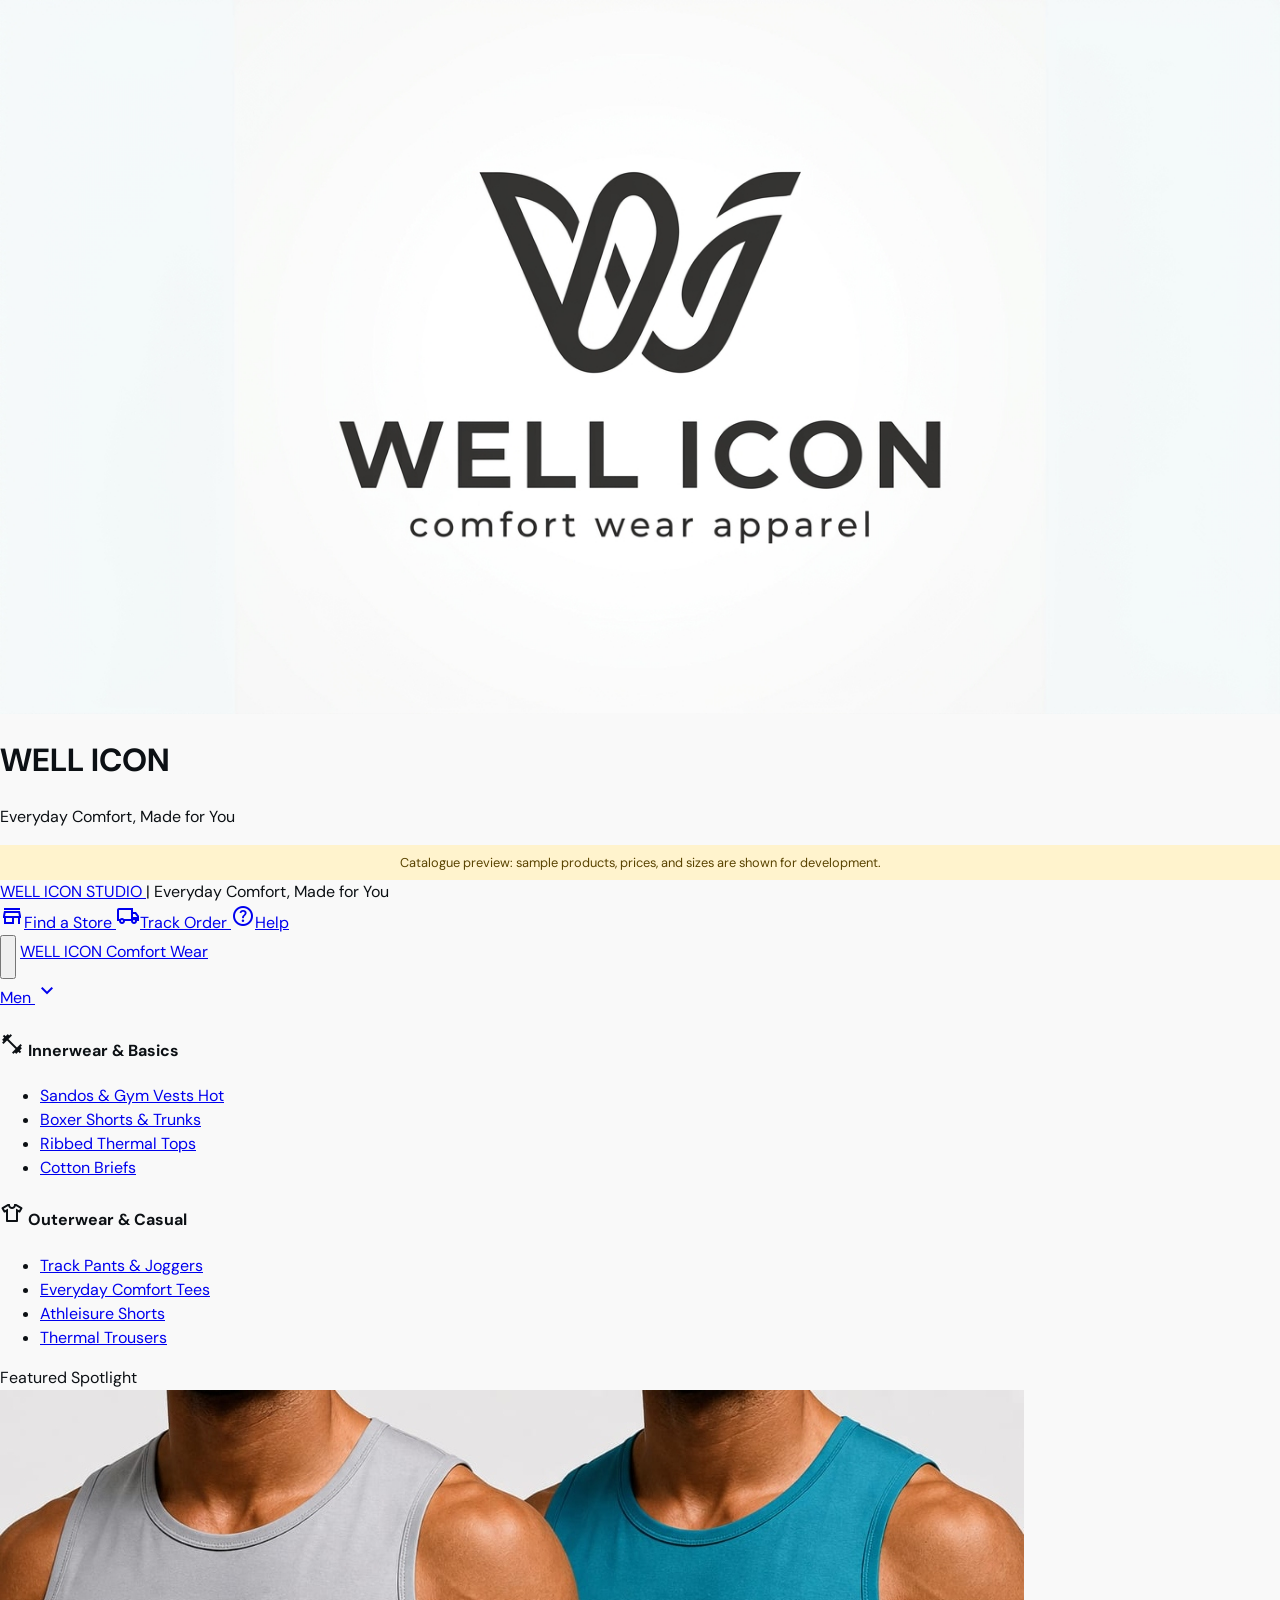
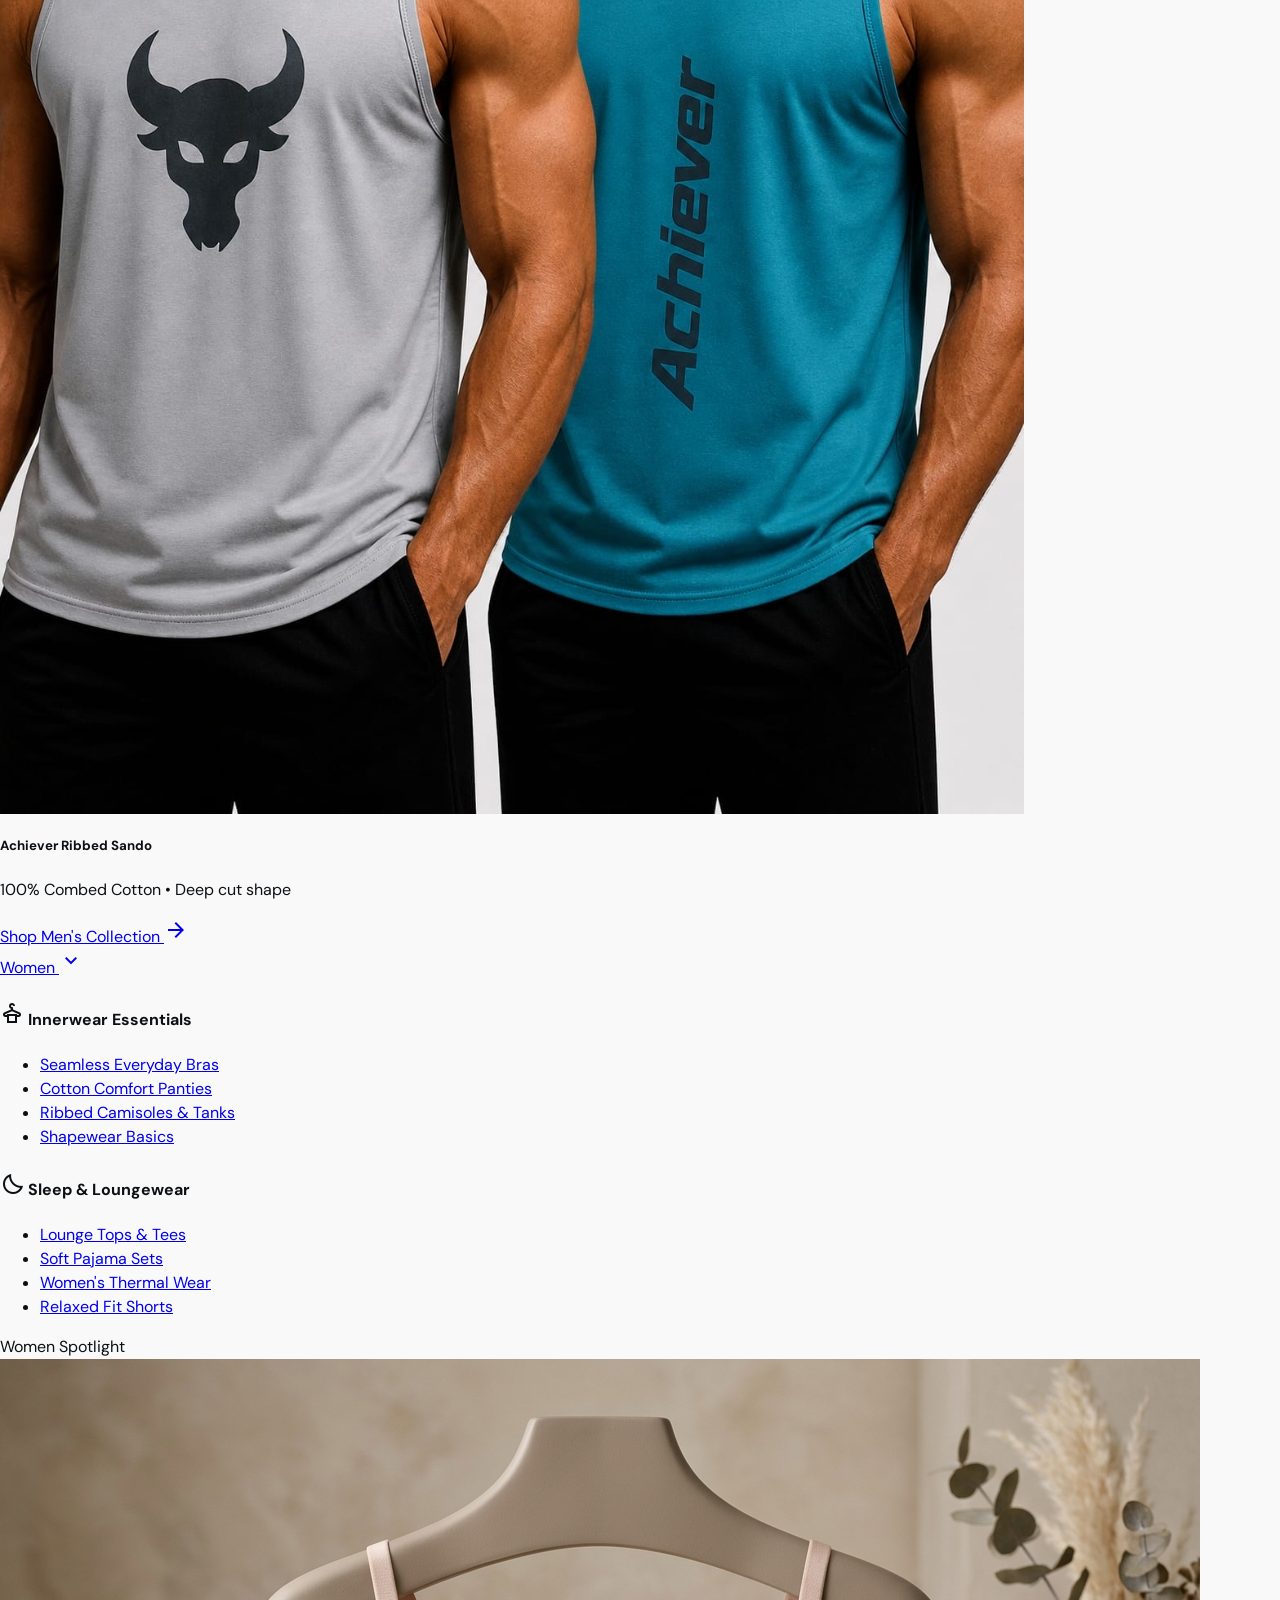
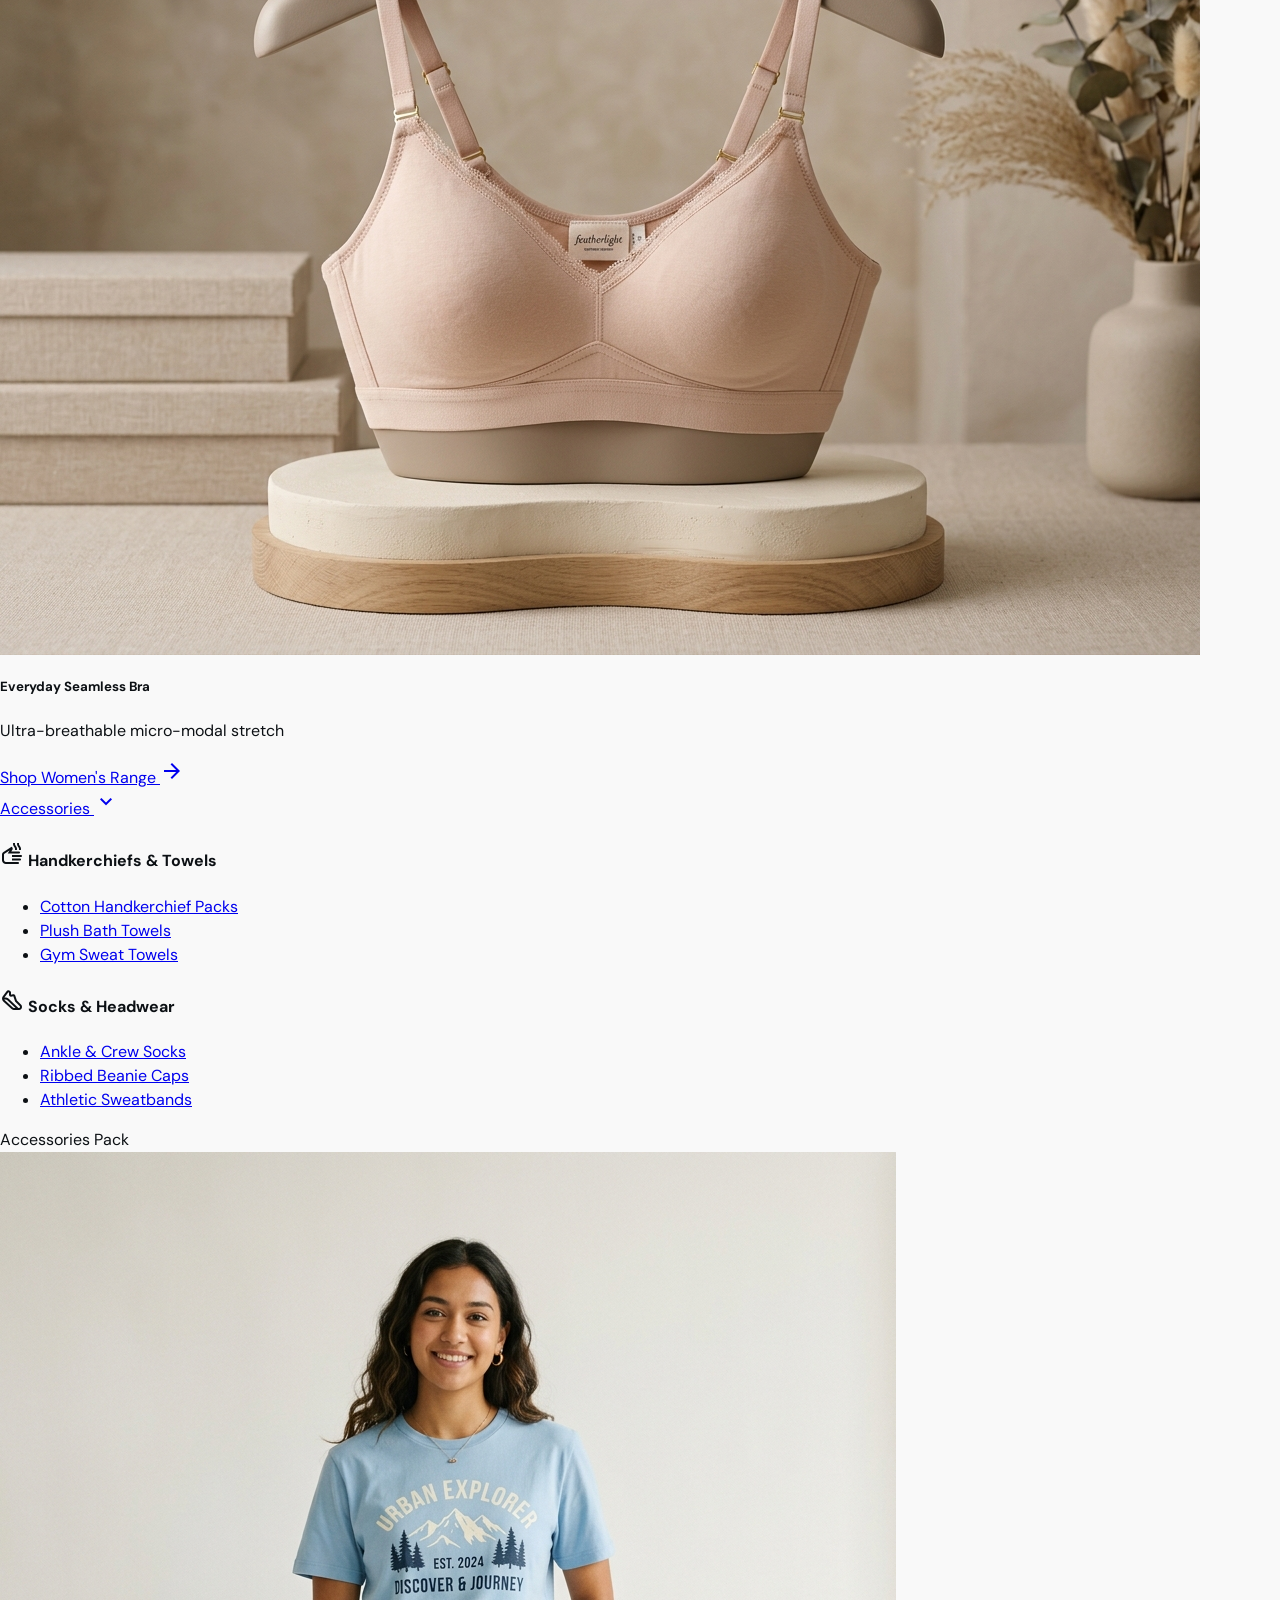
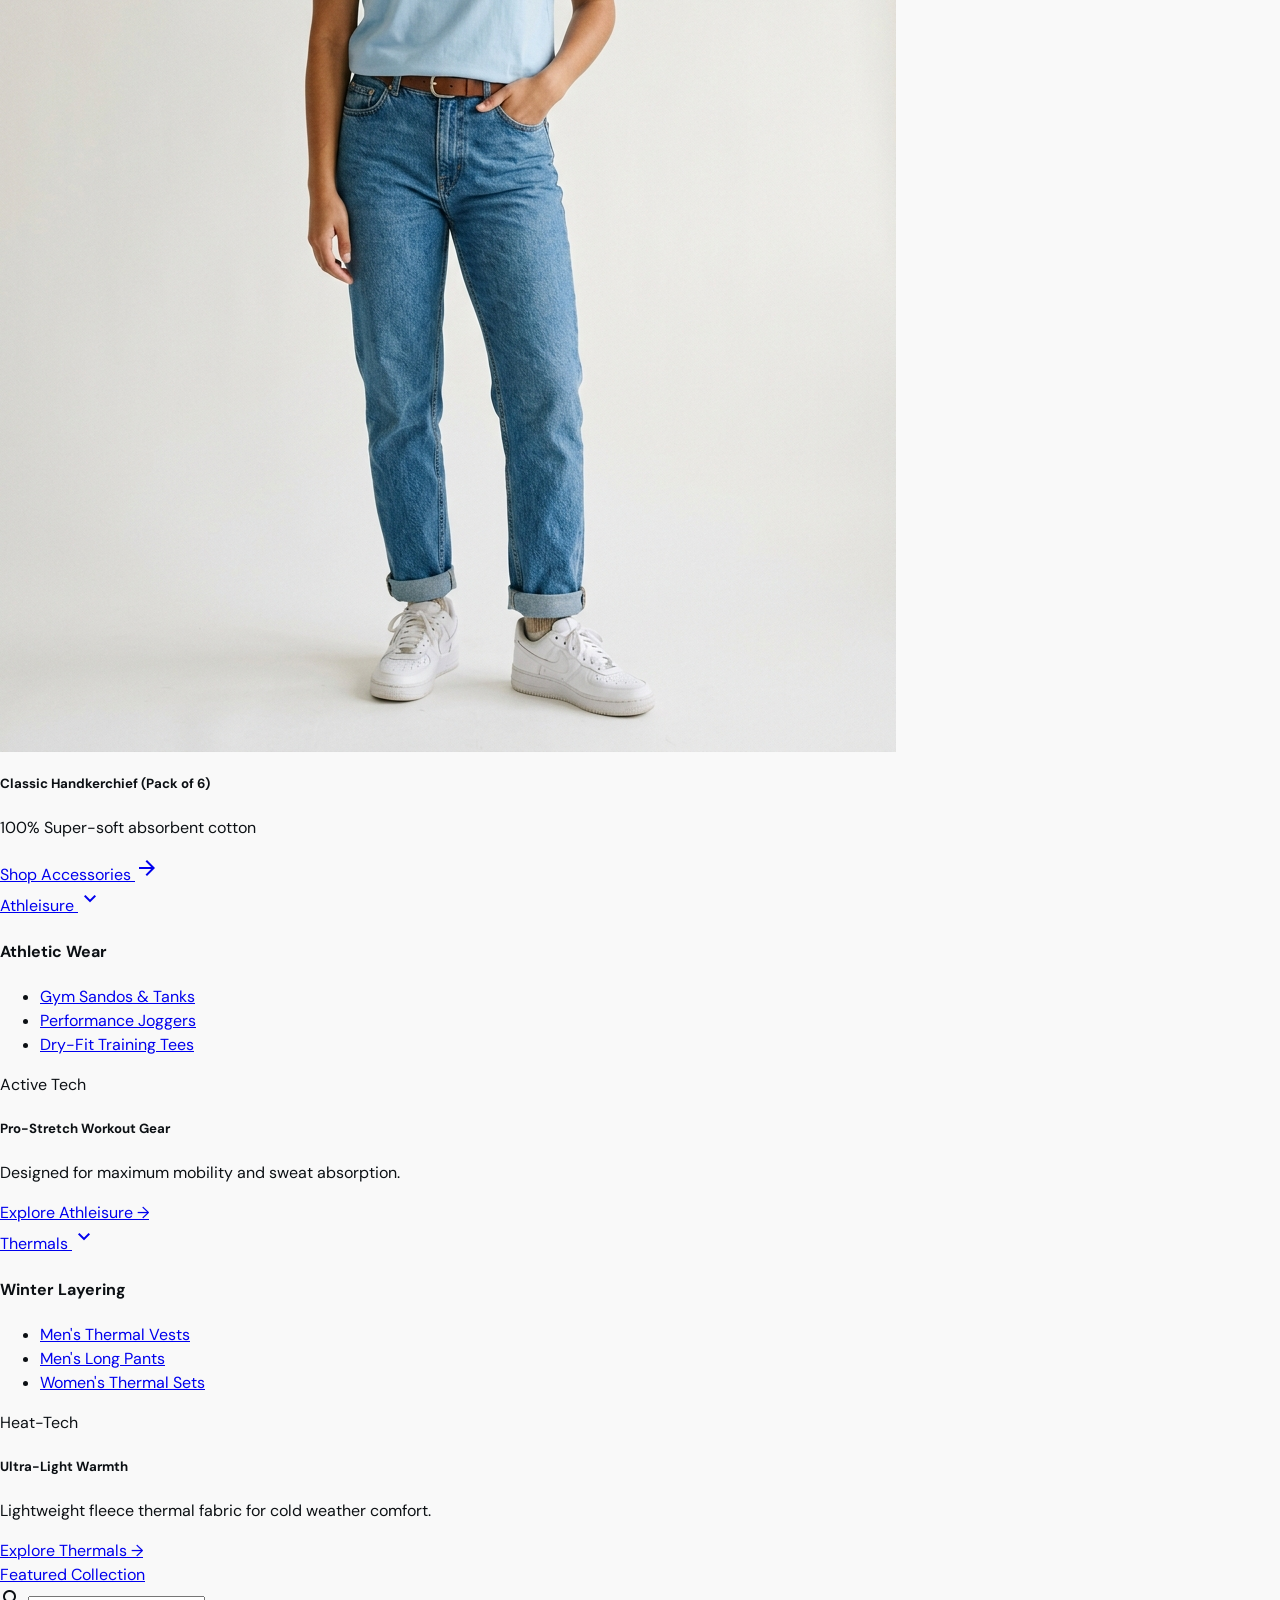
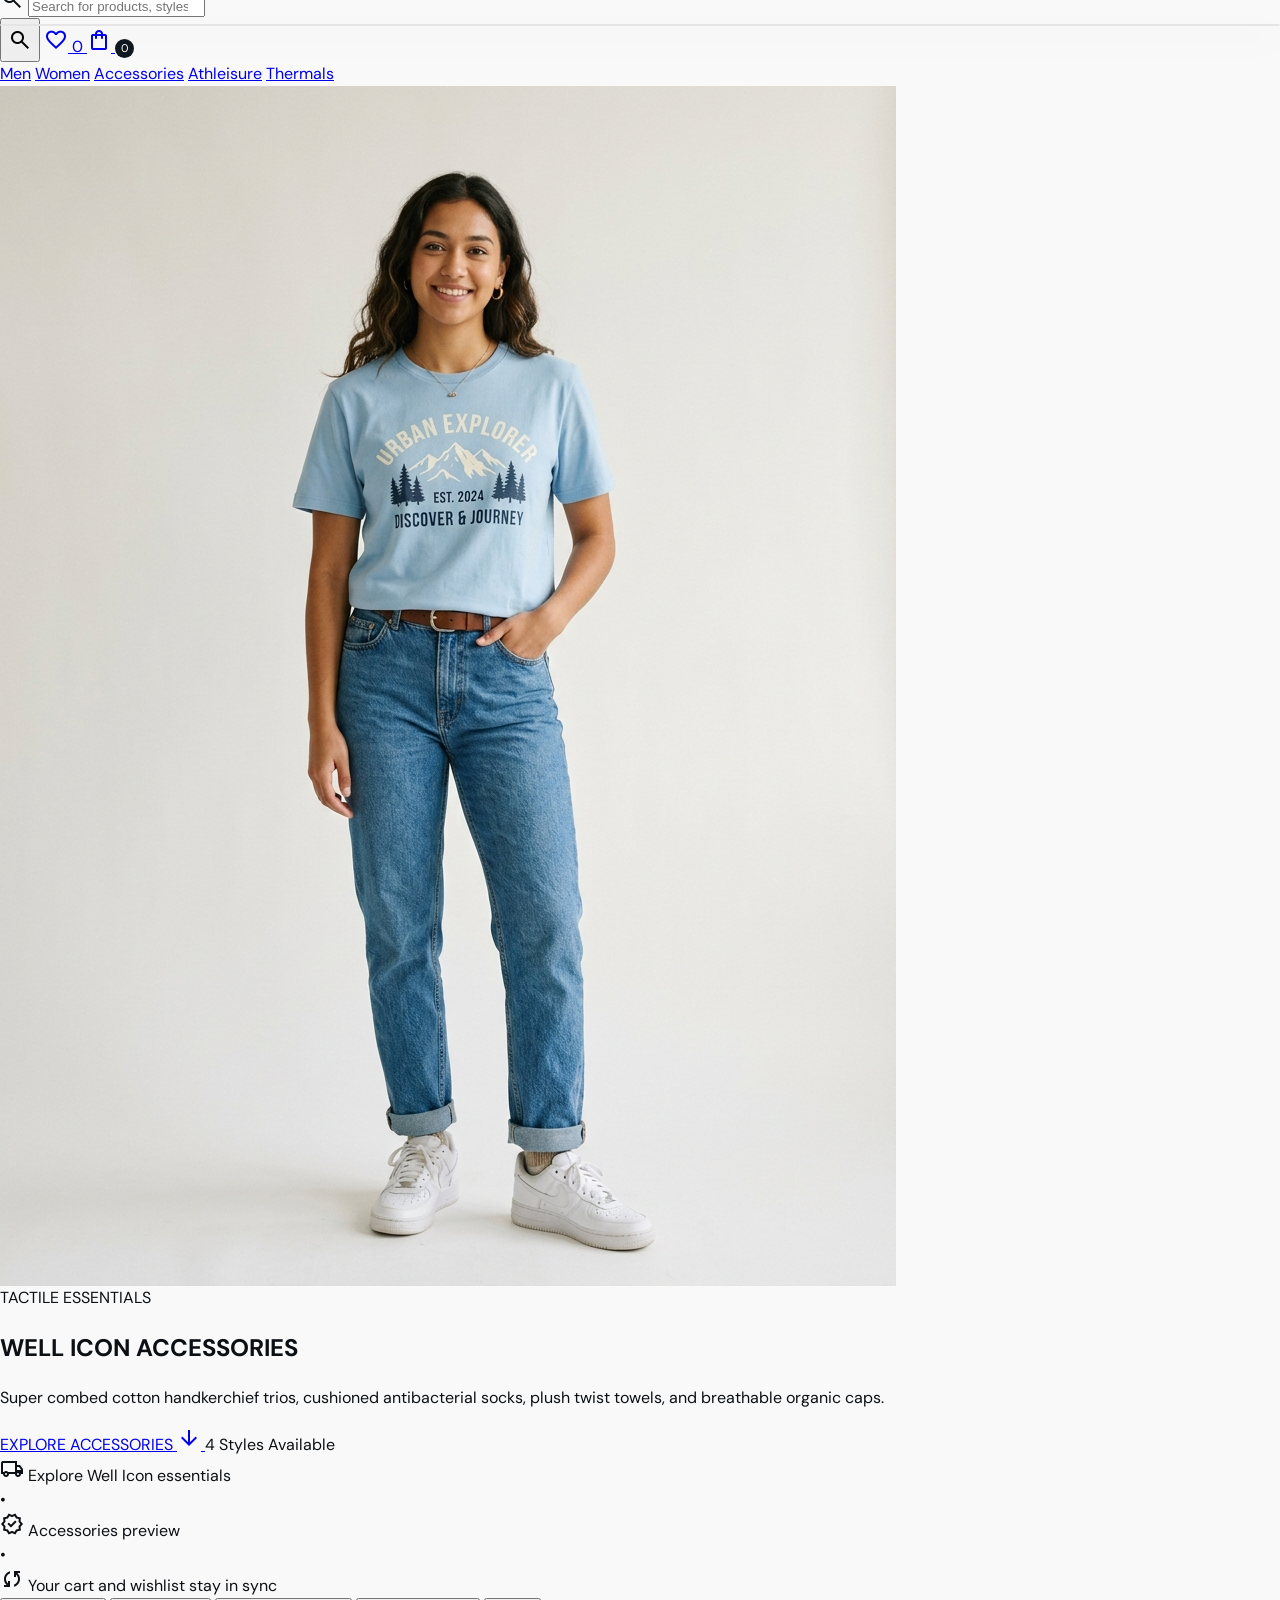
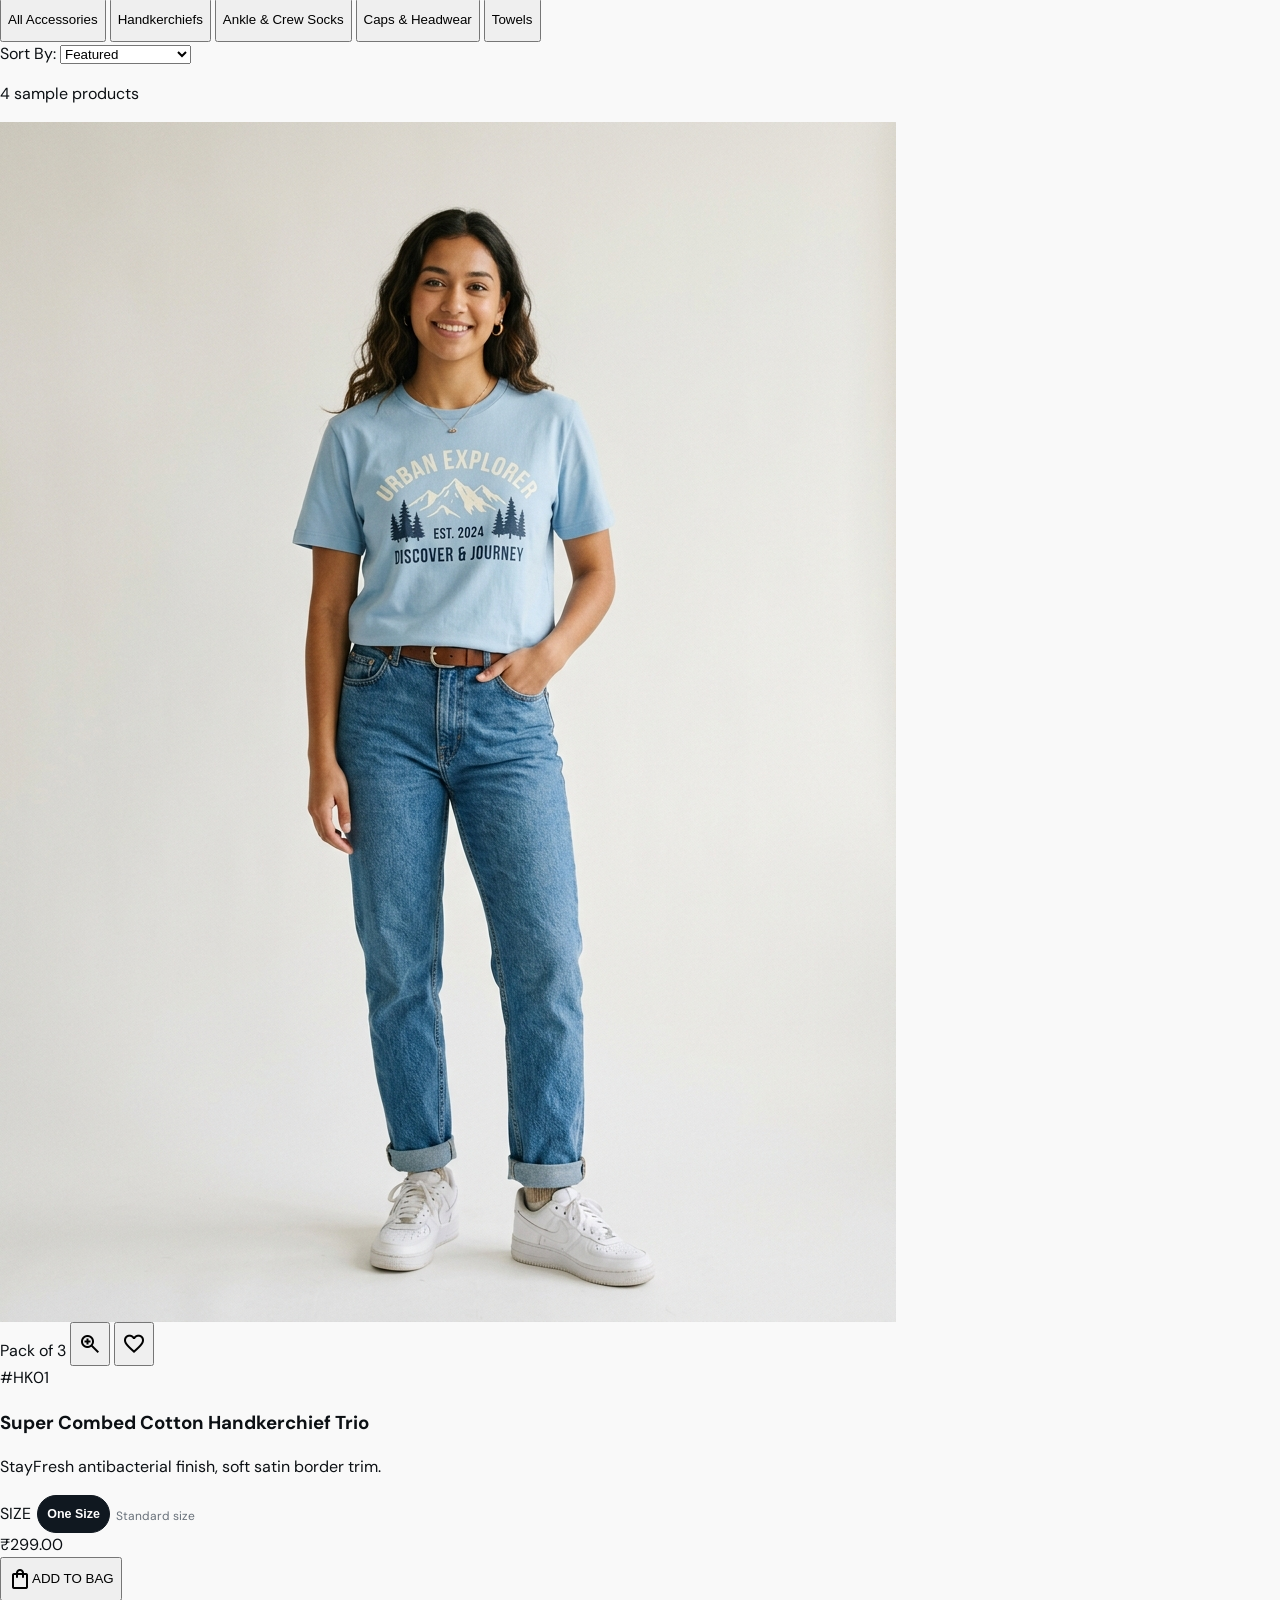
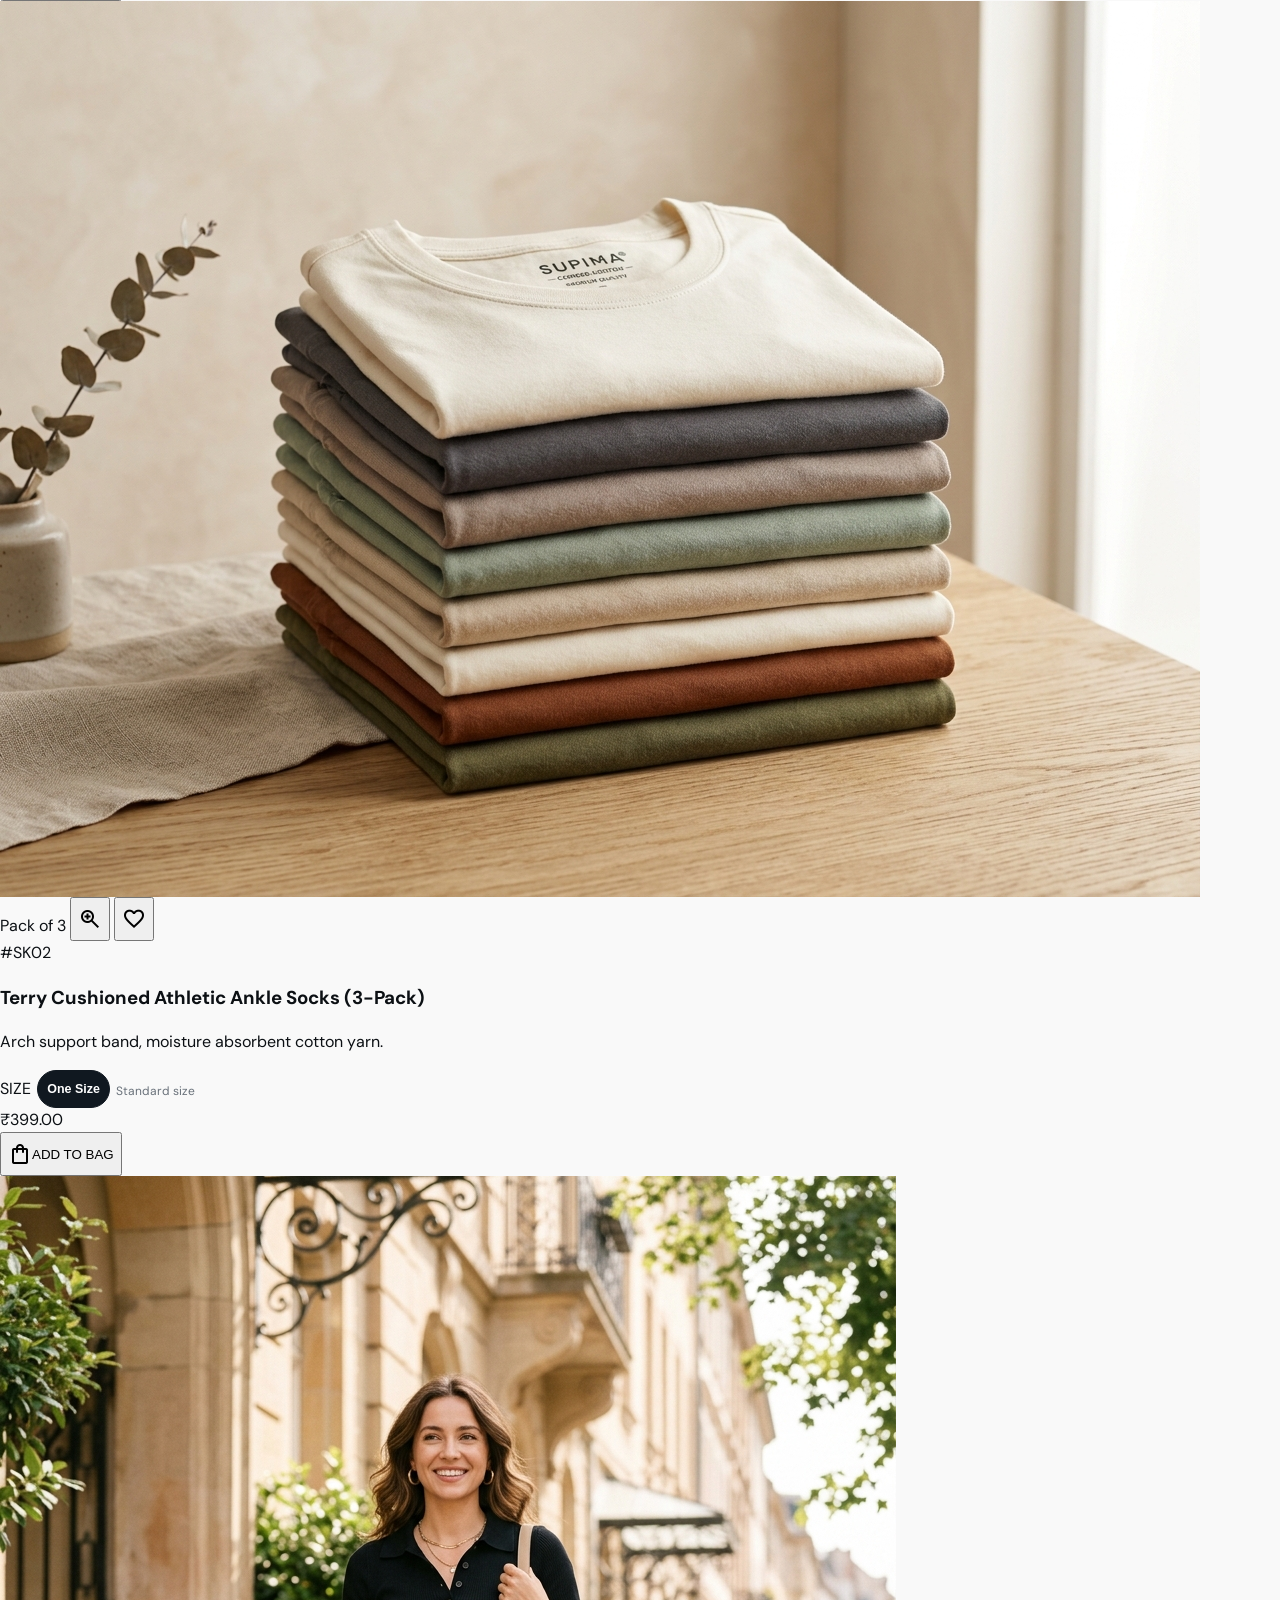
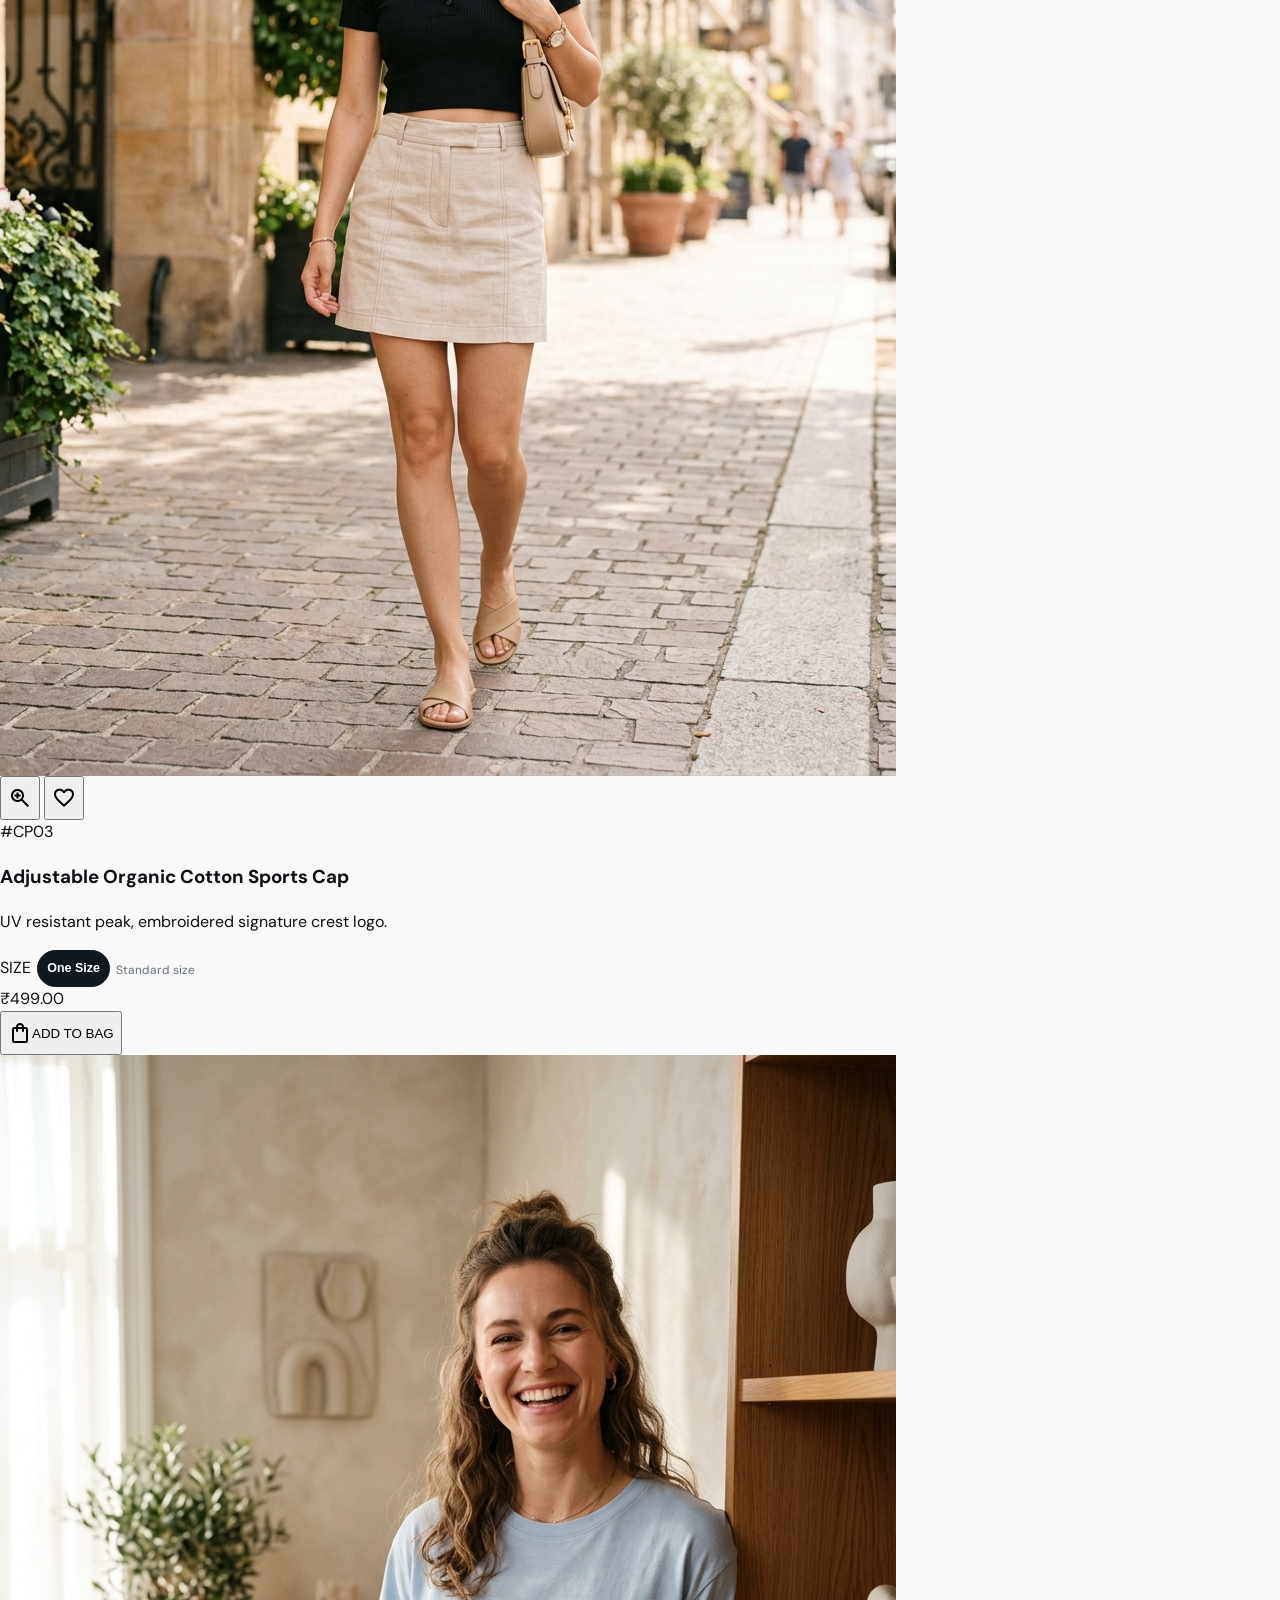
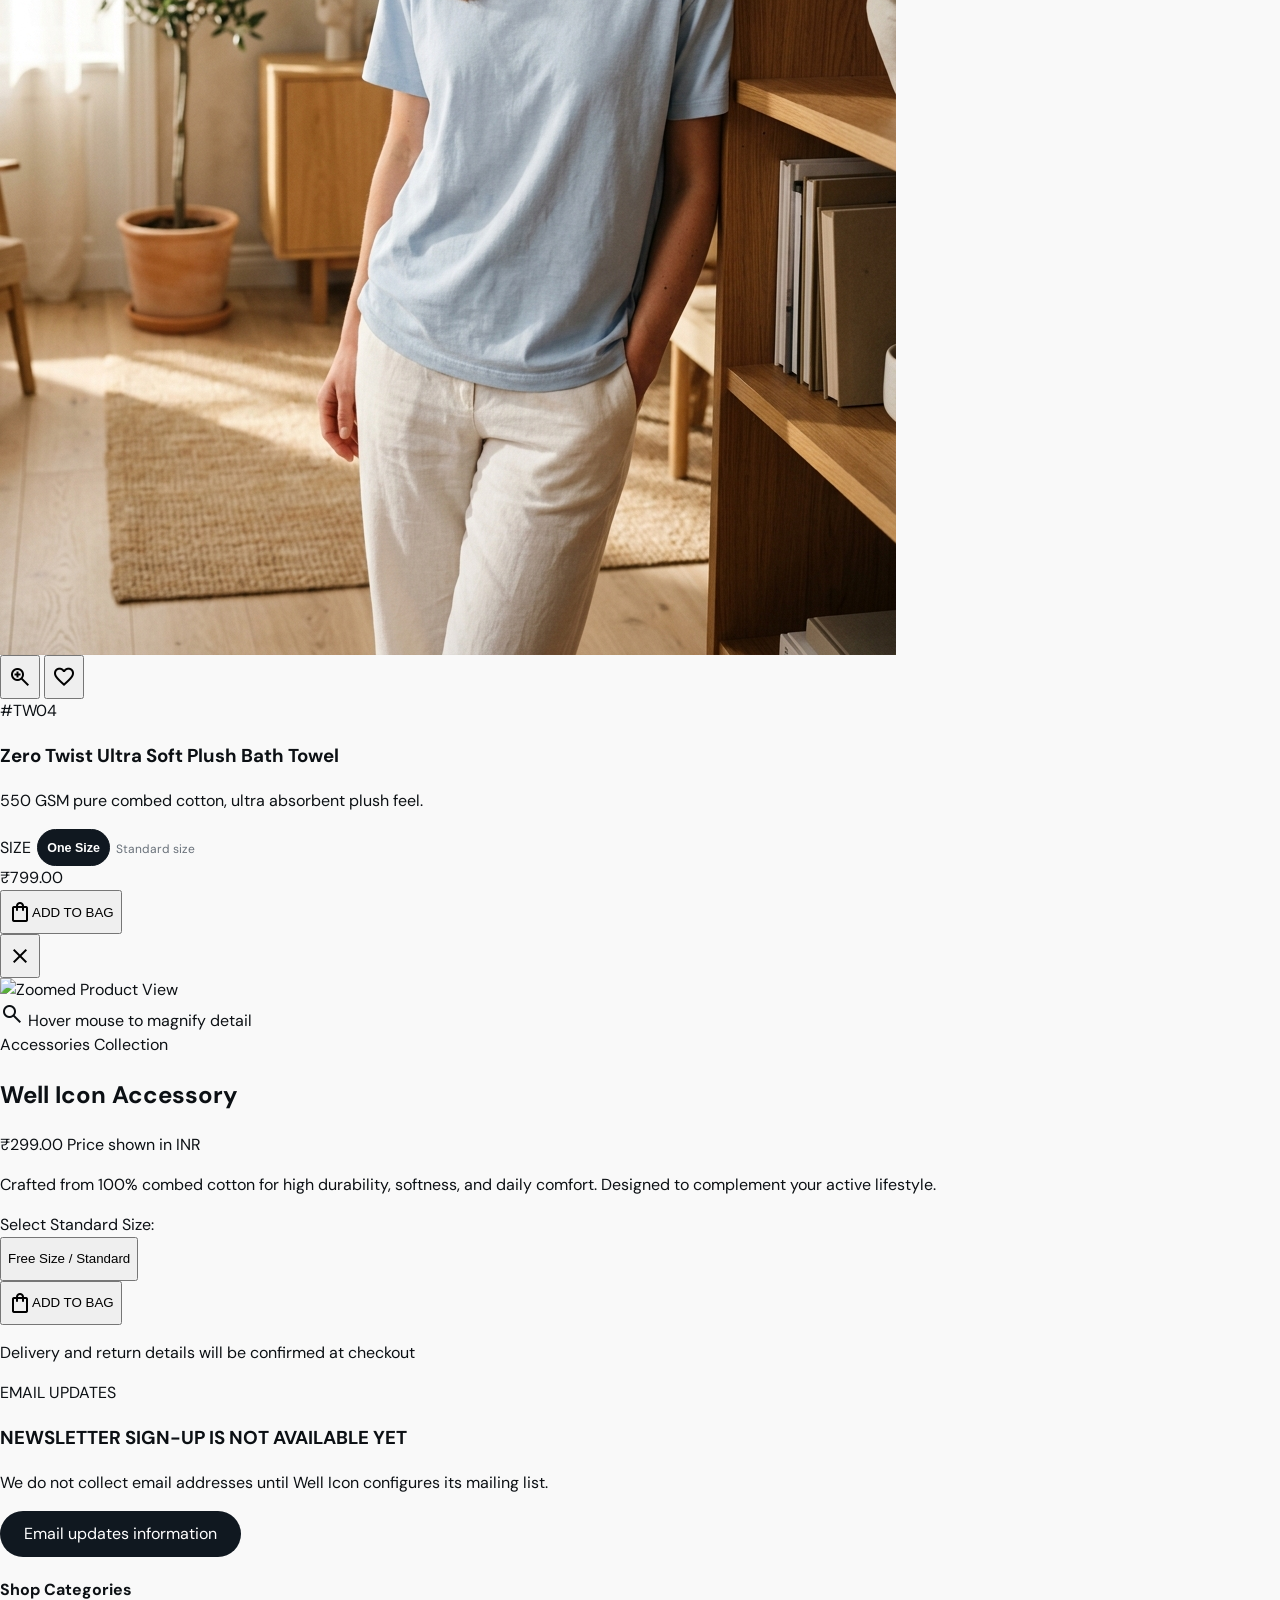
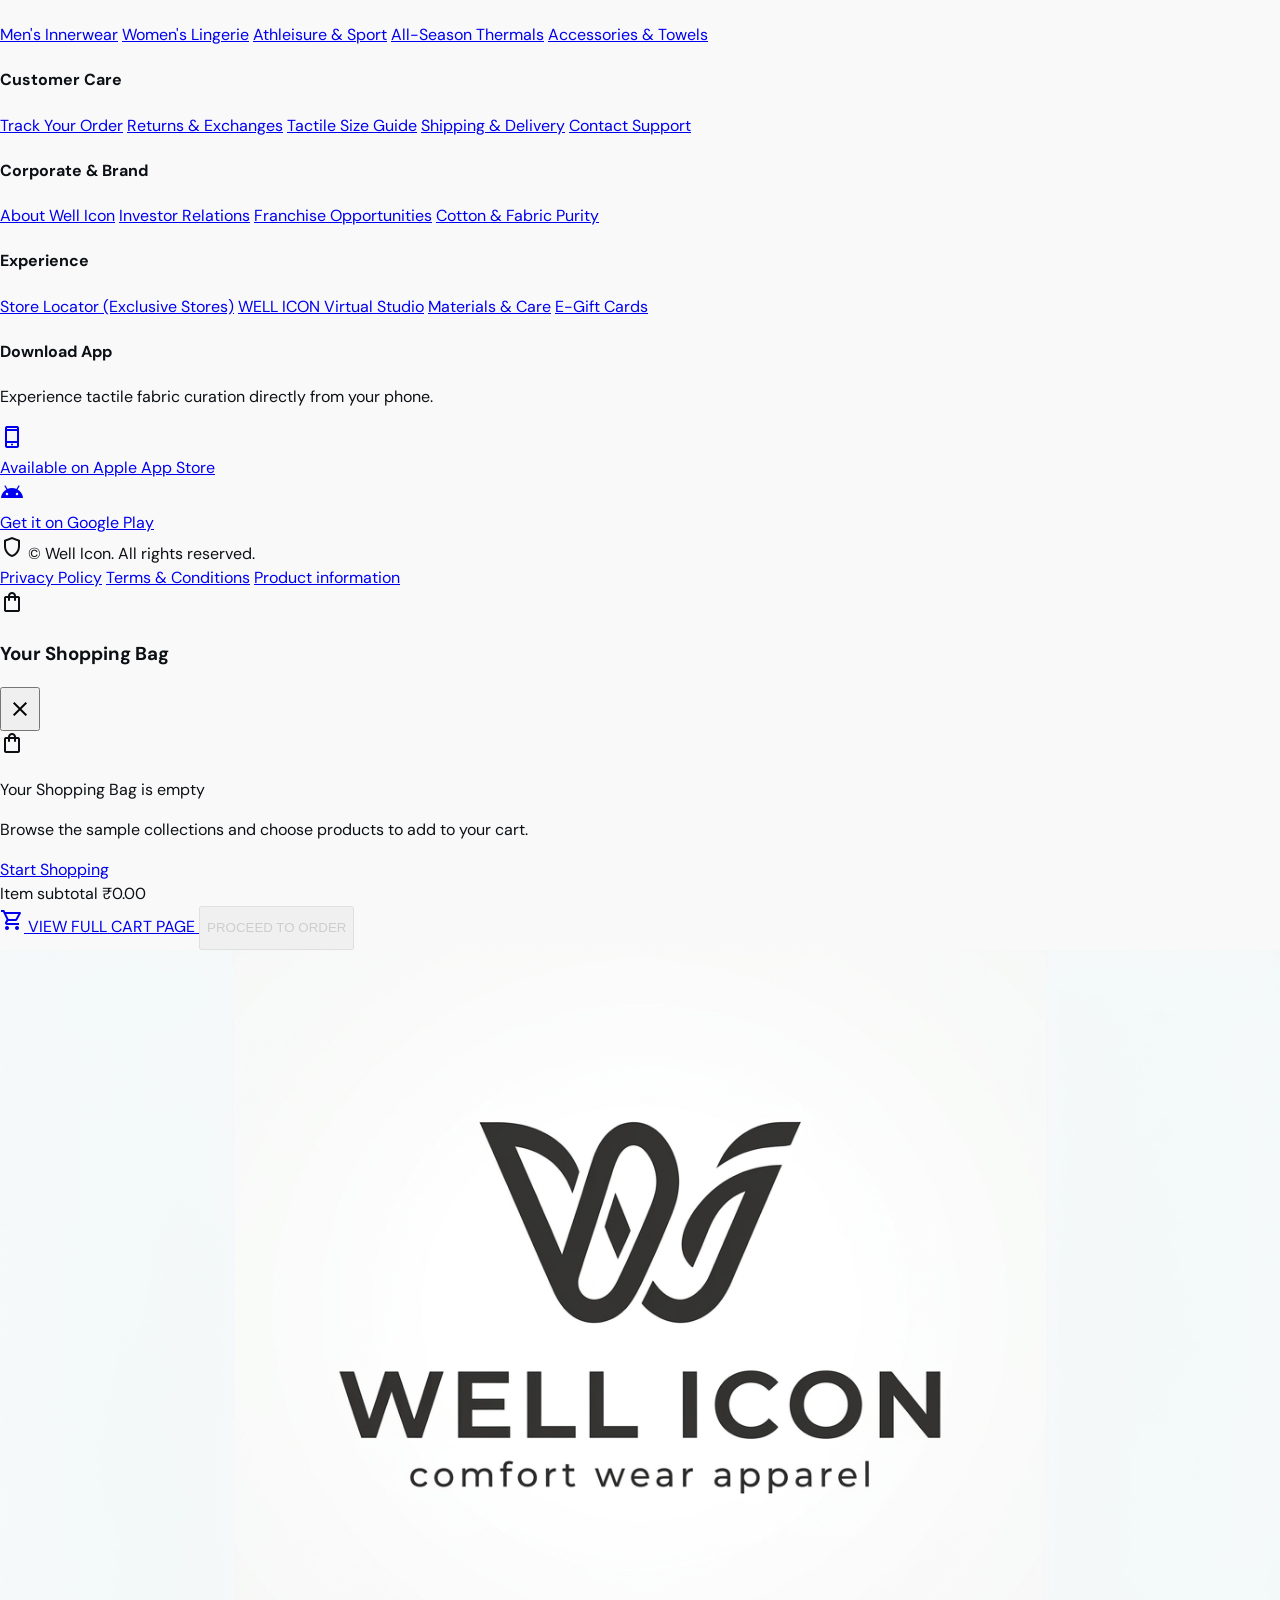
==== commit 7a59ad58: "Refresh storefront home and loader This commit modernizes the homepage with a cleaner category rail," ====
--- a/accessories.html
+++ b/accessories.html
@@ -111,6 +111,7 @@
       }
     };
   </script>
+  <script src="js/loader.js"></script>
 </head>
 <body class="bg-surface font-body-md text-body-md text-on-surface antialiased">
 
--- a/css/styles.css
+++ b/css/styles.css
@@ -450,9 +450,131 @@
 @media(max-width:1023px) { .collection-grid { grid-template-columns: repeat(3,minmax(0,1fr)); } }
 @media(max-width:700px) { .collection-header { min-height: 60px; padding-inline: .7rem; gap: .5rem; } .collection-header nav, .collection-actions { gap: .45rem; } .collection-header nav a, .collection-actions a { font-size: .75rem; } .collection-grid { grid-template-columns: repeat(2,minmax(0,1fr)); } .collection-shell { padding-inline: .8rem; } .collection-controls { align-items: stretch; } .collection-controls label { flex: 1 1 calc(50% - .5rem); } }
 @media(max-width:360px) { .collection-header nav a:last-child { display: none; } .collection-product-footer { flex-wrap: wrap; } .collection-add-button { flex: 1 1 100%; } }
+
+/* First-visit brand splash and light page navigation feedback */
+.well-icon-splash {
+  position: fixed;
+  inset: 0;
+  z-index: 100000;
+  display: grid;
+  place-items: center;
+  overflow: hidden;
+  background: #f7f6f2;
+  color: #101820;
+  opacity: 1;
+  pointer-events: none;
+  transition: opacity .38s ease, visibility .38s ease;
+}
+.well-icon-splash::before,
+.well-icon-splash::after { position: absolute; width: min(74vw,720px); aspect-ratio: 1; border: 1px solid rgba(16,24,32,.045); border-radius: 50%; content: ""; pointer-events: none; }
+.well-icon-splash::before { transform: scale(.78); }
+.well-icon-splash::after { transform: scale(1.13); }
+.well-icon-splash.is-leaving { visibility: hidden; opacity: 0; }
+.well-icon-splash__content { position: relative; z-index: 1; width: min(82vw,330px); display: flex; flex-direction: column; align-items: center; text-align: center; animation: well-icon-splash-arrive .65s cubic-bezier(.2,.8,.2,1) both; }
+.well-icon-splash__mark { width: 60px; height: 60px; display: grid; place-items: center; margin-bottom: 1.1rem; border: 1px solid rgba(16,24,32,.22); border-radius: 50%; color: #101820; }
+.well-icon-splash__mark span { font-family: Georgia,serif; font-size: 1.85rem; line-height: 1; }
+.well-icon-splash__wordmark { margin: 0; font-size: 1.12rem; font-weight: 800; letter-spacing: .24em; }
+.well-icon-splash__wordmark span { font-weight: 400; }
+.well-icon-splash__tagline { margin: .55rem 0 1.7rem; color: #71716e; font-size: .76rem; letter-spacing: .1em; }
+.well-icon-splash__track { width: 116px; height: 2px; overflow: hidden; background: rgba(16,24,32,.12); }
+.well-icon-splash__track span { display: block; width: 45%; height: 100%; background: #101820; animation: well-icon-splash-progress 1.15s cubic-bezier(.4,0,.2,1) both; }
+.well-icon-page-loader { position: fixed; inset: 0 0 auto; z-index: 99999; height: 2px; overflow: hidden; pointer-events: none; opacity: 0; transition: opacity .16s ease; }
+.well-icon-page-loader.is-visible { opacity: 1; }
+.well-icon-page-loader > span { display: block; width: 38%; height: 100%; background: #101820; transform: translateX(-110%); }
+.well-icon-page-loader.is-visible > span { animation: well-icon-page-progress .8s cubic-bezier(.3,.7,.3,1) infinite; }
+.well-icon-page-loader.is-finishing > span { width: 100%; transform: translateX(0); animation: none; transition: width .14s ease; }
+@keyframes well-icon-splash-arrive { from { opacity: 0; transform: translateY(8px); } to { opacity: 1; transform: translateY(0); } }
+@keyframes well-icon-splash-progress { from { transform: translateX(-110%); } to { transform: translateX(230%); } }
+@keyframes well-icon-page-progress { to { transform: translateX(300%); } }
+@media(prefers-reduced-motion:reduce) {
+  .well-icon-splash, .well-icon-splash__content, .well-icon-splash__track span, .well-icon-page-loader, .well-icon-page-loader > span { animation-duration: .01ms !important; transition-duration: .01ms !important; scroll-behavior: auto !important; }
+}
 .site-info-shell { width: min(1000px,100%); min-height: 65vh; margin: auto; padding: clamp(1rem,4vw,3rem); }
 .site-info-card { padding: clamp(1.2rem,4vw,3rem); border: 1px solid #e5e5e7; border-radius: 1rem; background: #fff; }
 .site-info-card h1 { margin: .4rem 0 1rem; font-size: clamp(1.8rem,4vw,2.7rem); }
 .site-info-card > p { color: #555d66; line-height: 1.65; }
 .site-info-note { margin-top: 1.4rem; padding: 1rem; border-radius: .7rem; background: #fff3cd; color: #594300 !important; font-size: .86rem; }
 .site-info-actions { display: flex; flex-wrap: wrap; gap: .65rem; margin-top: 1.5rem; }
+
+/* Homepage shopping rhythm: compact category browsing and reusable product rails */
+.home-announcement:not(.is-active) { display: none; }
+.home-announcement.is-active { min-height: 32px; margin-top: 64px; padding: .45rem 1rem; background: #101820; color: #fff; text-align: center; font-size: .75rem; letter-spacing: .035em; }
+.home-category-shortcuts { position: sticky; top: 64px; z-index: 35; isolation: isolate; display: flex; gap: clamp(.85rem,3vw,1.5rem); overflow-x: auto; overscroll-behavior-x: contain; scrollbar-width: none; margin-top: 64px; padding: .65rem max(1rem,calc((100vw - 1280px)/2)); border-bottom: 1px solid #e5e5e7; background: #fff; }
+.home-category-shortcuts::-webkit-scrollbar { display: none; }
+.home-announcement.is-active + .home-category-shortcuts { margin-top: 0; }
+.home-category-shortcut { flex: 0 0 auto; min-width: 64px; display: flex; flex-direction: column; align-items: center; gap: .35rem; color: #303238; text-decoration: none; font-size: .72rem; font-weight: 650; }
+.home-category-shortcut__image { width: 48px; height: 48px; display: grid; place-items: center; overflow: hidden; border: 1px solid #ecebea; border-radius: 50%; background: #f5f3ef; }
+.home-category-shortcut__image img { width: 100%; height: 100%; object-fit: cover; }
+.home-category-shortcut__icon { color: #101820; }
+.home-category-shortcut__icon .material-symbols-outlined { font-size: 25px; }
+.home-hero-frame { height: auto; }
+.home-products-section { padding: clamp(2.5rem,6vw,5rem) 0; background: #fff; }
+.home-products-section__inner { width: min(1440px,100%); margin-inline: auto; padding-inline: clamp(1rem,4vw,2.5rem); }
+.home-section-heading { display: flex; align-items: end; justify-content: space-between; gap: 1rem; margin-bottom: 1.25rem; }
+.home-eyebrow { display: block; margin-bottom: .35rem; color: #666b70; font-size: .68rem; font-weight: 750; letter-spacing: .15em; }
+.home-section-heading h2 { margin: 0; color: #101820; font-size: clamp(1.45rem,3vw,2.05rem); font-weight: 750; letter-spacing: -.025em; }
+.home-section-heading p { margin: .35rem 0 0; color: #69717a; font-size: .88rem; }
+.home-carousel-controls { display: flex; gap: .45rem; }
+.home-carousel-controls button { width: 42px; height: 42px; display: grid; place-items: center; border: 1px solid #dfe1e3; border-radius: 50%; background: #fff; color: #101820; cursor: pointer; }
+.home-carousel-controls button:hover { background: #101820; color: #fff; }
+.home-product-grid { display: grid; grid-template-columns: repeat(4,minmax(0,1fr)); gap: 1rem; }
+.home-product-card { min-width: 0; overflow: hidden; border: 1px solid #e8e8e8; border-radius: .8rem; background: #fff; }
+.home-product-card__image { position: relative; display: block; aspect-ratio: 4/5; overflow: hidden; background: #f2f1ee; }
+.home-product-card__image img { width: 100%; height: 100%; object-fit: cover; transition: transform .3s ease; }
+.home-product-card:hover .home-product-card__image img { transform: scale(1.025); }
+.home-product-card__body { padding: .75rem; }
+.home-product-card__tag { color: #757a7e; font-size: .65rem; font-weight: 700; letter-spacing: .06em; }
+.home-product-card h3 { display: -webkit-box; min-height: 2.6em; overflow: hidden; margin: .25rem 0; color: #22262a; font-size: .87rem; line-height: 1.3; -webkit-line-clamp: 2; -webkit-box-orient: vertical; }
+.home-product-card h3 a { color: inherit; text-decoration: none; }
+.home-product-card__price-row { display: flex; align-items: center; justify-content: space-between; gap: .5rem; margin: .35rem 0 .6rem; }
+.home-product-card__price-row strong { font-size: .95rem; }
+.home-product-card__wishlist { width: 38px; height: 38px; display: grid; place-items: center; border: 1px solid #dedfe1; border-radius: 50%; background: #fff; color: #303238; cursor: pointer; }
+.home-product-card__wishlist[aria-pressed="true"] { color: #b42328; }
+.home-product-card__add { width: 100%; min-height: 42px; border: 0; border-radius: 999px; background: #101820; color: #fff; font-size: .76rem; font-weight: 750; cursor: pointer; }
+.home-product-card__add.added-in-cart { background: #1e4620; }
+.home-filter-tabs { display: flex; gap: .2rem; padding: .2rem; border: 1px solid #e4e5e6; border-radius: 999px; background: #f7f7f8; }
+.home-filter-tabs button { min-height: 38px; padding: .35rem .75rem; border: 0; border-radius: 999px; background: transparent; color: #555d66; font: inherit; font-size: .76rem; cursor: pointer; }
+.home-filter-tabs button.is-active { background: #101820; color: #fff; }
+.home-category-card-grid > a { min-width: 0; }
+.home-multipack-grid > [hidden] { display: none !important; }
+@media (min-width:768px) {
+  .home-announcement.is-active { margin-top: 96px; }
+  .home-category-shortcuts { top: 96px; margin-top: 96px; justify-content: center; gap: 2.2rem; padding-block: .7rem; }
+  .home-announcement.is-active + .home-category-shortcuts { margin-top: 0; }
+  .home-category-shortcut { min-width: auto; flex-direction: row; font-size: .82rem; }
+  .home-category-shortcut__image { width: 38px; height: 38px; }
+  .home-featured-grid.well-icon-horizontal-carousel { display: grid !important; grid-template-columns: repeat(4,minmax(0,1fr)); overflow: visible; scroll-snap-type: none; }
+  .home-featured-grid.well-icon-horizontal-carousel > * { flex: initial; }
+}
+@media (max-width:767px) {
+  .home-hero-frame { height: min(115vw,460px); min-height: 380px; aspect-ratio: auto; }
+  .home-hero-frame > picture img { object-position: center 38%; }
+  .home-category-shortcuts { margin-top: 64px; }
+  .home-section-heading { align-items: center; }
+  .home-carousel-controls { display: none; }
+  .home-product-grid, .home-featured-grid, .home-multipack-grid, .home-campaign-grid, .home-category-card-grid { display: flex !important; gap: .75rem; overflow-x: auto; overscroll-behavior-x: contain; scroll-snap-type: x mandatory; scrollbar-width: none; padding: 0 .1rem .7rem; }
+  .home-product-grid::-webkit-scrollbar, .home-featured-grid::-webkit-scrollbar, .home-multipack-grid::-webkit-scrollbar, .home-campaign-grid::-webkit-scrollbar, .home-category-card-grid::-webkit-scrollbar { display: none; }
+  .home-product-grid > *, .home-featured-grid > *, .home-multipack-grid > *, .home-campaign-grid > *, .home-category-card-grid > * { flex: 0 0 clamp(158px,44vw,222px); scroll-snap-align: start; }
+  .home-trend-grid { display: flex !important; gap: .75rem; overflow-x: auto; scroll-snap-type: x mandatory; scrollbar-width: none; }
+  .home-trend-grid > * { flex: 0 0 clamp(230px,72vw,320px); scroll-snap-align: start; }
+  .home-products-section { padding-block: 2.4rem; }
+  .home-products-section__inner { padding-inline: 1rem; }
+  .home-section-heading p { max-width: 38ch; font-size: .8rem; }
+  .home-category-card-grid > a { flex-basis: clamp(155px,42vw,210px); }
+}
+@media(max-width:380px) {
+  .home-category-shortcuts { gap: .65rem; padding-inline: .65rem; }
+  .home-category-shortcut { min-width: 58px; font-size: .66rem; }
+  .home-category-shortcut__image { width: 44px; height: 44px; }
+  .home-section-heading h2 { font-size: 1.3rem; }
+  .home-filter-tabs button { padding-inline: .55rem; }
+}
+@media(max-width:600px) {
+  .home-product-grid > *, .home-featured-grid > *, .home-multipack-grid > * { flex-basis: clamp(260px,80vw,360px); }
+  .home-product-card__body { padding: .9rem; }
+  .home-product-card .well-icon-size-picker { gap: .35rem; }
+  .home-product-card .size-selection-hint { flex-basis: 100%; }
+  .home-product-card .home-product-card__add { width: 100% !important; height: auto !important; min-height: 46px; padding: .65rem 1rem !important; }
+  .home-featured-grid [data-product-id] .mt-4.flex.items-center.justify-between { flex-wrap: wrap; gap: .65rem; }
+  .home-featured-grid .home-product-card__add { width: 100% !important; height: auto !important; min-height: 46px; padding: .65rem 1rem !important; }
+}
